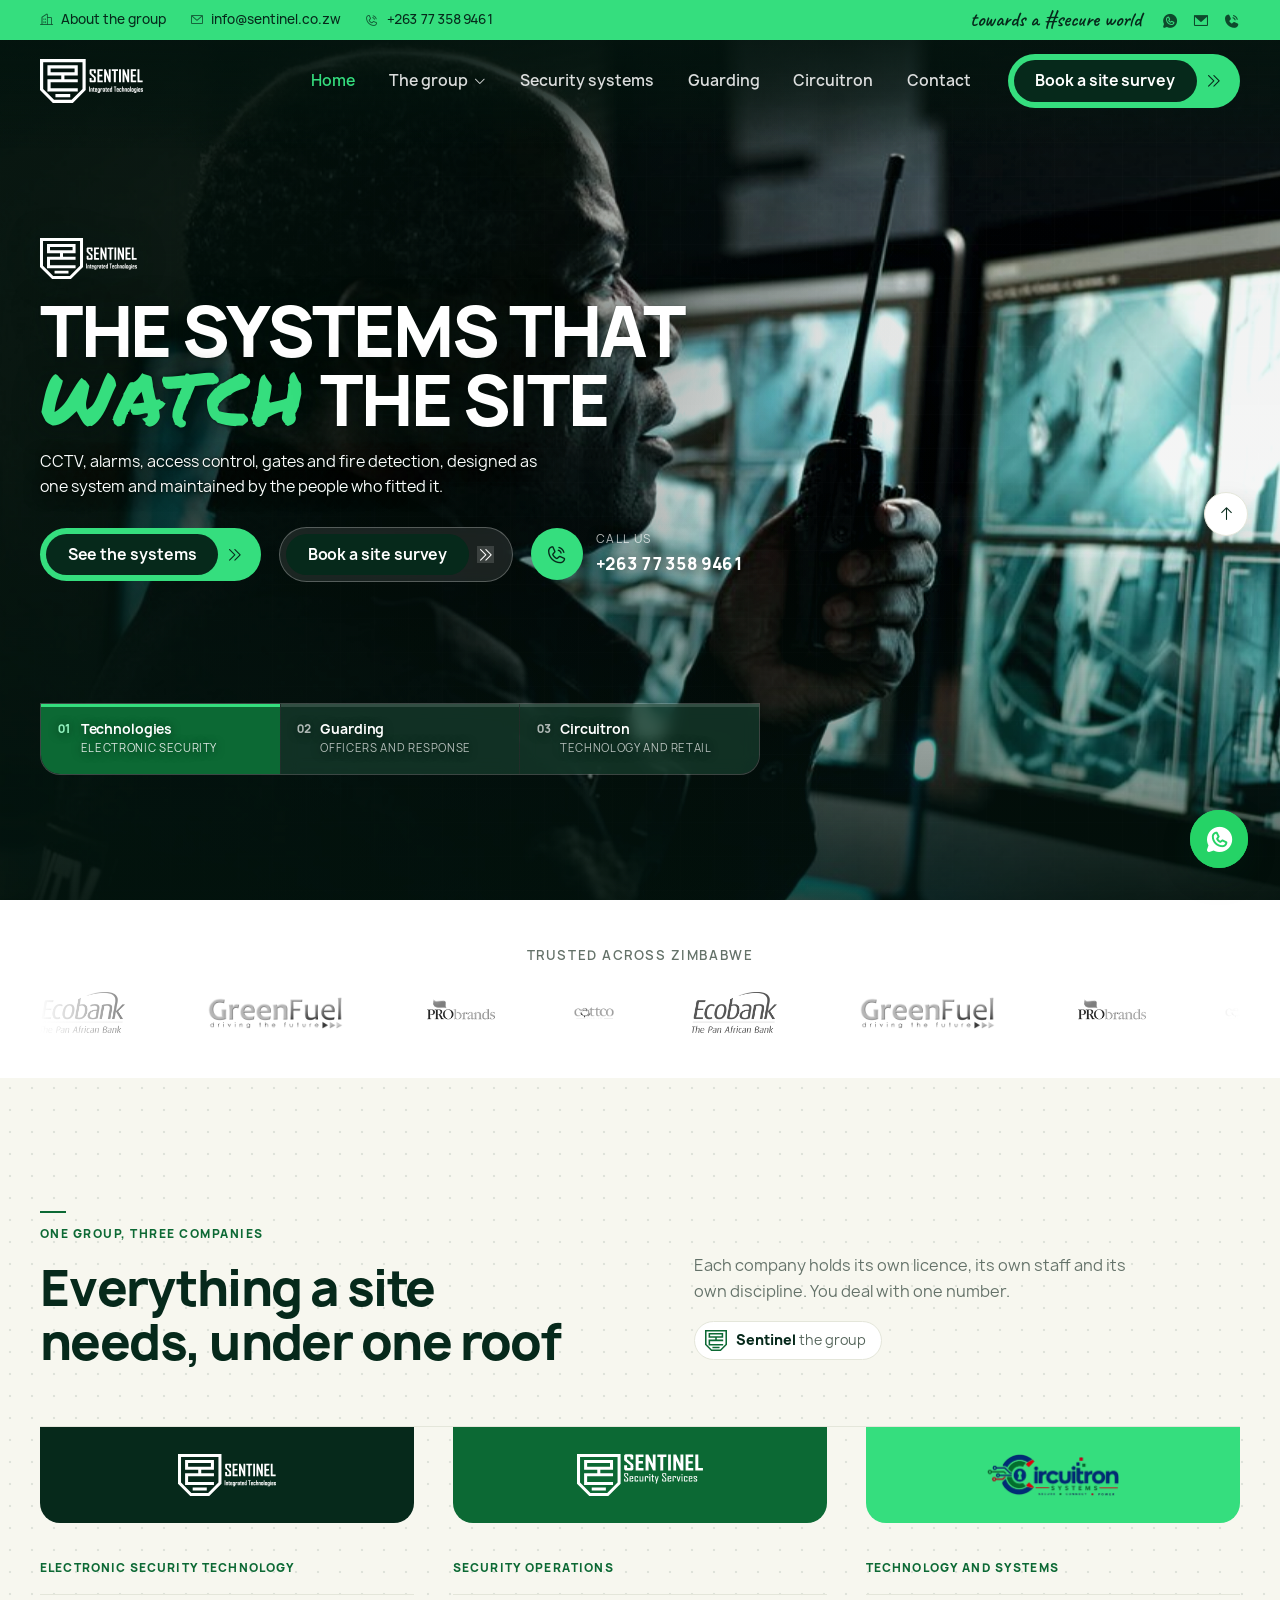
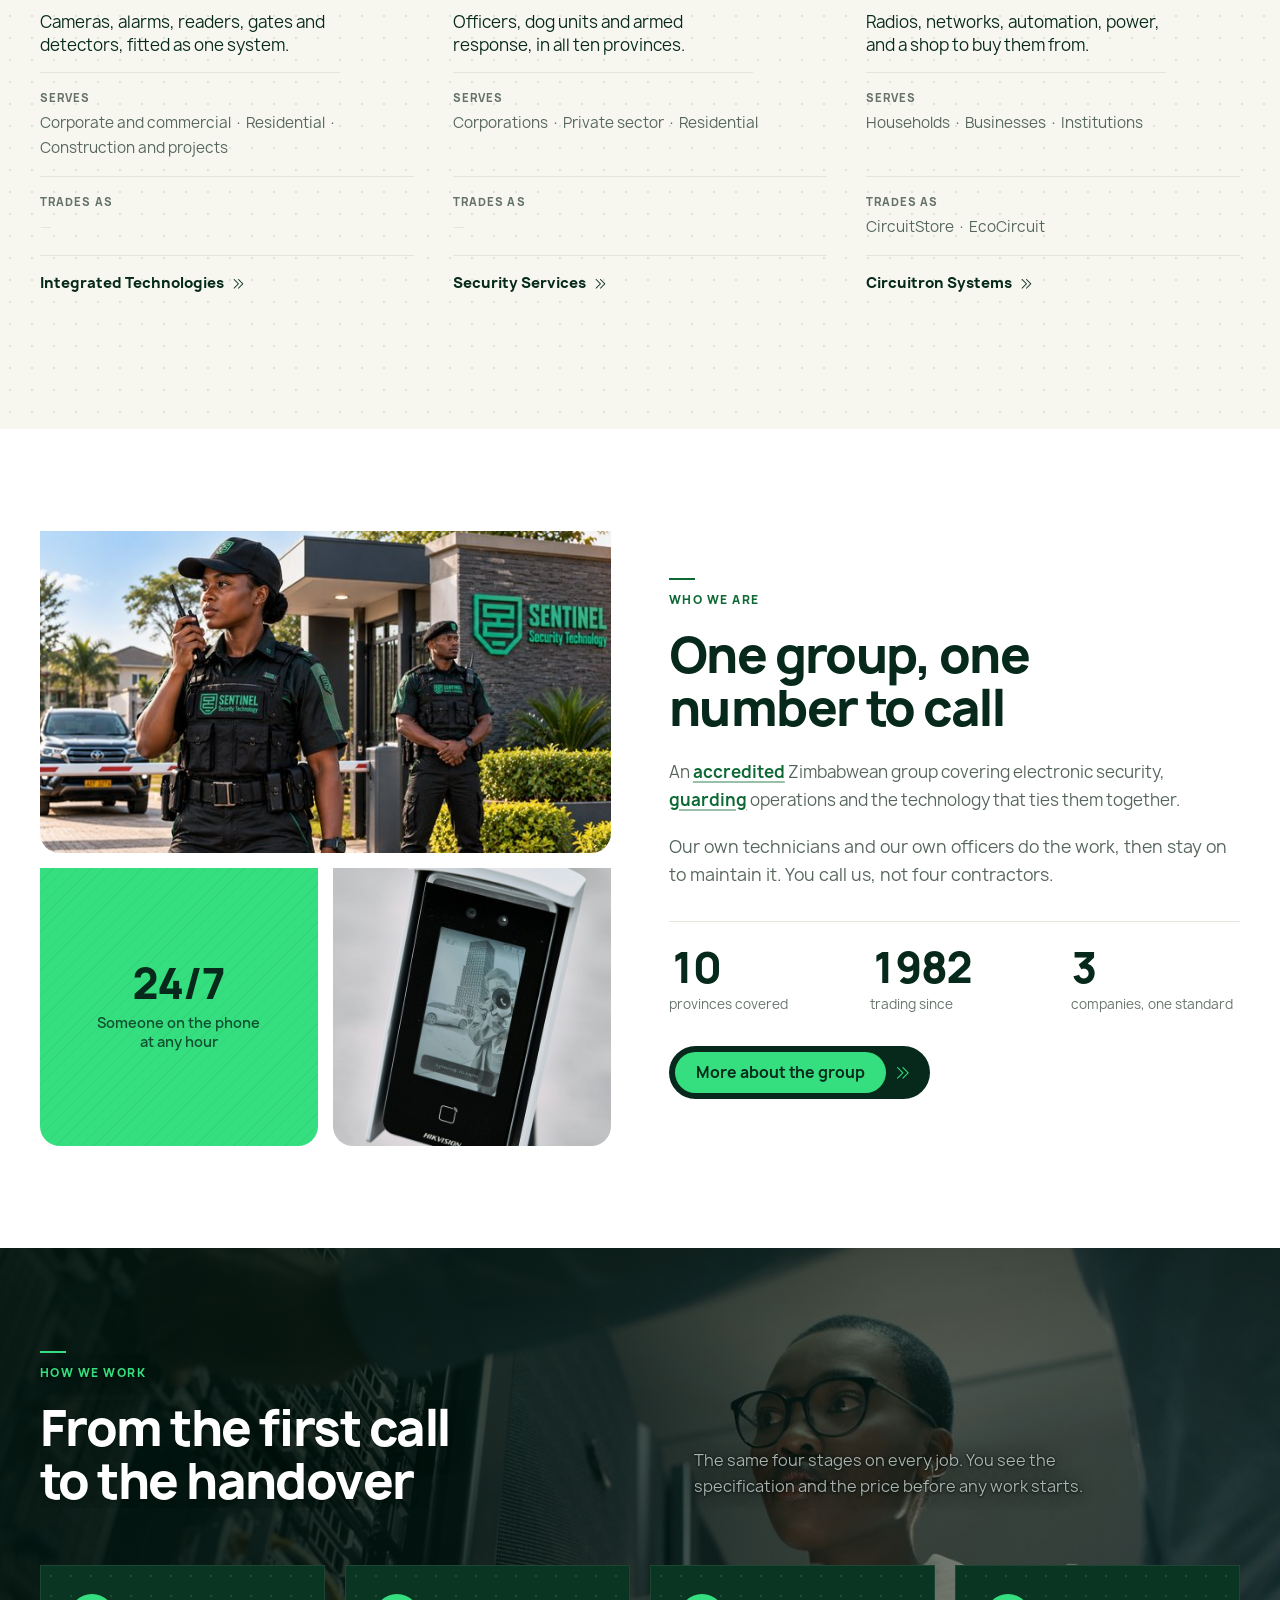
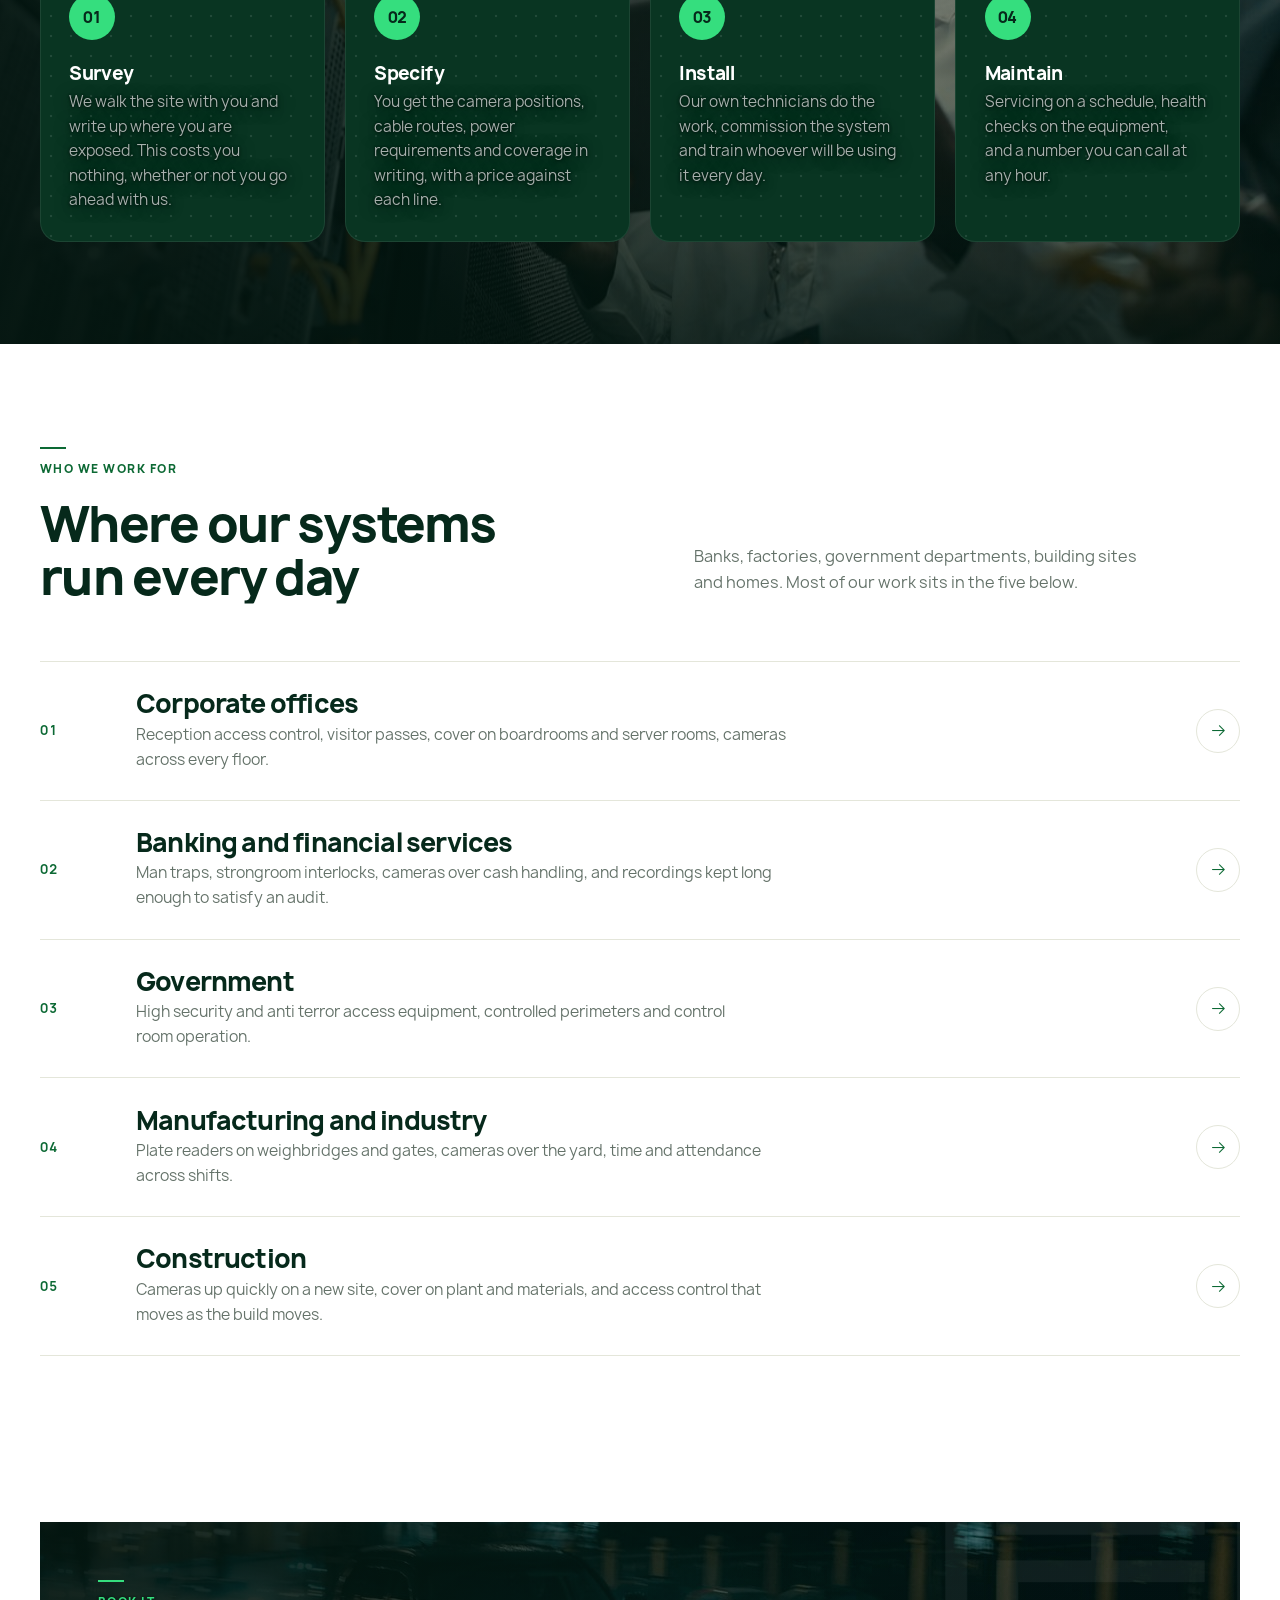
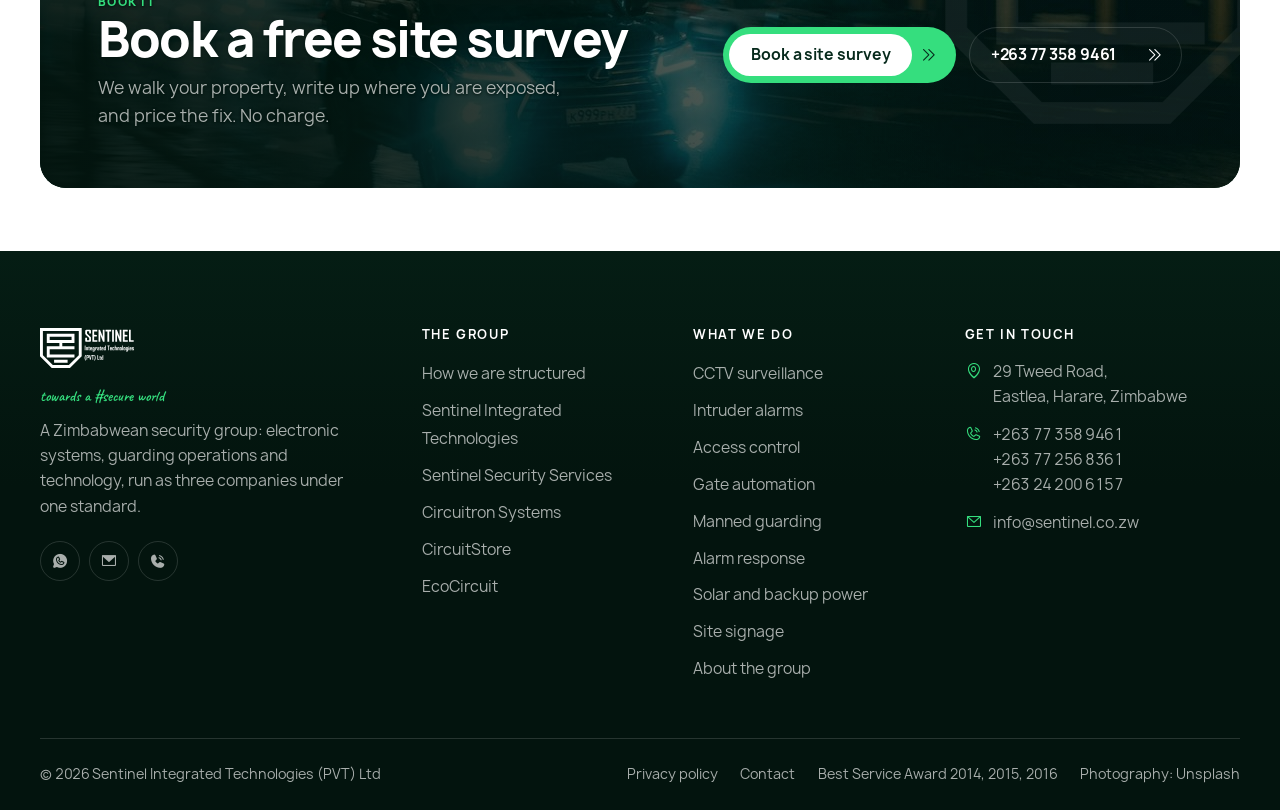
==== index.html @ 834d4ac9 "Links take the brand colour; line items take their own icon; the ghost arcs go 1. Cross links in run" ====
<!DOCTYPE html>
<html lang="en-ZW">
<head>
<meta charset="UTF-8">
<meta name="viewport" content="width=device-width, initial-scale=1, viewport-fit=cover">
<title>Sentinel Integrated Technologies | Electronic Security in Zimbabwe</title>
<meta name="description" content="CCTV, intruder alarms, access control, fire detection and physical access control across Zimbabwe. Based in Harare, support at any hour, award winning in 2014, 2015 and 2016.">
<meta name="theme-color" content="#06291B">
<link rel="canonical" href="https://www.sentinel.co.zw/index.html">

<meta property="og:type" content="website">
<meta property="og:title" content="Sentinel Integrated Technologies | Electronic Security in Zimbabwe">
<meta property="og:description" content="CCTV, intruder alarms, access control, fire detection and physical access control across Zimbabwe. Based in Harare, support at any hour, award winning in 2014, 2015 and 2016.">
<meta property="og:image" content="assets/img/brand/flier-1.jpg">
<meta property="og:locale" content="en_ZW">

<link rel="icon" type="image/svg+xml" href="assets/img/brand/mark.svg">
<link rel="icon" type="image/png" sizes="32x32" href="assets/img/brand/favicon-32.png">
<link rel="apple-touch-icon" href="assets/img/brand/favicon-180.png">

<link rel="preload" href="assets/fonts/manrope-400.woff2" as="font" type="font/woff2" crossorigin>
<link rel="preload" href="assets/fonts/manrope-800.woff2" as="font" type="font/woff2" crossorigin>
<link rel="preload" href="assets/fonts/marker.woff2" as="font" type="font/woff2" crossorigin>
<link rel="stylesheet" href="assets/icons/phosphor.css">
<link rel="stylesheet" href="assets/css/style.css">
<script>document.documentElement.classList.add('js');</script>
</head>
<body>
<a class="skip-link" href="#main">Skip to content</a>
<svg xmlns="http://www.w3.org/2000/svg" style="display:none"><symbol id="si-cam-dome" viewBox="0 0 24 24" fill="none" stroke="currentColor" stroke-width="1.5" stroke-linecap="round" stroke-linejoin="round"><title>Dome camera</title><path d="M2.8 5.4h18.4"/><path d="M12 5.4V3.2"/><rect x="4.8" y="7.6" width="14.4" height="2.6" rx="1.1"/><path d="M6.2 10.2a5.8 5.8 0 0 0 11.6 0"/><circle cx="12" cy="13.4" r="1.8"/></symbol><symbol id="si-cam-bullet" viewBox="0 0 24 24" fill="none" stroke="currentColor" stroke-width="1.5" stroke-linecap="round" stroke-linejoin="round"><title>Bullet camera</title><path d="M3.5 3.5v17"/><path d="M3.5 11.6h2.4"/><rect x="5.9" y="8.6" width="9.8" height="6" rx="3"/><path d="M15.7 9.8 19.3 8v7.2l-3.6-1.8"/><path d="M8.4 7.4h5"/><circle cx="17.4" cy="11.6" r="0.85" fill="currentColor" stroke="none"/></symbol><symbol id="si-nvr" viewBox="0 0 24 24" fill="none" stroke="currentColor" stroke-width="1.5" stroke-linecap="round" stroke-linejoin="round"><title>Recorder</title><rect x="2.5" y="5" width="19" height="5" rx="1.5"/><rect x="2.5" y="13" width="19" height="5" rx="1.5"/><circle cx="5.6" cy="7.5" r="0.85" fill="currentColor" stroke="none"/><circle cx="5.6" cy="15.5" r="0.85" fill="currentColor" stroke="none"/><path d="M9 7.5h9"/><path d="M9 15.5h9"/></symbol><symbol id="si-video-wall" viewBox="0 0 24 24" fill="none" stroke="currentColor" stroke-width="1.5" stroke-linecap="round" stroke-linejoin="round"><title>Monitoring wall</title><rect x="2.5" y="3.5" width="8.5" height="6.5" rx="1.2"/><rect x="13" y="3.5" width="8.5" height="6.5" rx="1.2"/><rect x="2.5" y="12" width="8.5" height="6.5" rx="1.2"/><rect x="13" y="12" width="8.5" height="6.5" rx="1.2"/><path d="M8.5 21.5h7"/><path d="M12 18.5v3"/></symbol><symbol id="si-control-room" viewBox="0 0 24 24" fill="none" stroke="currentColor" stroke-width="1.5" stroke-linecap="round" stroke-linejoin="round"><title>Control room</title><rect x="2.6" y="2.5" width="18.8" height="9.6" rx="1.5"/><path d="M5.8 5.4h5.6"/><path d="M5.8 7.4h8.8"/><path d="M5.8 9.4h5.6"/><circle cx="12" cy="15.4" r="2.4"/><path d="M6.2 21.5a5.8 5.8 0 0 1 11.6 0"/></symbol><symbol id="si-alarm-panel" viewBox="0 0 24 24" fill="none" stroke="currentColor" stroke-width="1.5" stroke-linecap="round" stroke-linejoin="round"><title>Alarm panel</title><rect x="5" y="2.5" width="14" height="19" rx="2"/><rect x="7.5" y="5" width="9" height="3.5" rx="0.8"/><circle cx="8.6" cy="11.8" r="1" fill="currentColor" stroke="none"/><circle cx="12" cy="11.8" r="1" fill="currentColor" stroke="none"/><circle cx="15.4" cy="11.8" r="1" fill="currentColor" stroke="none"/><circle cx="8.6" cy="15.2" r="1" fill="currentColor" stroke="none"/><circle cx="12" cy="15.2" r="1" fill="currentColor" stroke="none"/><circle cx="15.4" cy="15.2" r="1" fill="currentColor" stroke="none"/><circle cx="8.6" cy="18.6" r="1" fill="currentColor" stroke="none"/><circle cx="12" cy="18.6" r="1" fill="currentColor" stroke="none"/><circle cx="15.4" cy="18.6" r="1" fill="currentColor" stroke="none"/></symbol><symbol id="si-motion-sensor" viewBox="0 0 24 24" fill="none" stroke="currentColor" stroke-width="1.5" stroke-linecap="round" stroke-linejoin="round"><title>Motion sensor</title><path d="M5.6 3.8h12.8l-1.5 6.1H7.1z"/><path d="M6.3 6.9h11.4"/><path d="M9.4 12.2a3.4 3.4 0 0 0 5.2 0"/><path d="M7.3 13.9a5.9 5.9 0 0 0 9.4 0"/><path d="M5.2 15.6a8.4 8.4 0 0 0 13.6 0"/></symbol><symbol id="si-door-contact" viewBox="0 0 24 24" fill="none" stroke="currentColor" stroke-width="1.5" stroke-linecap="round" stroke-linejoin="round"><title>Door contact</title><path d="M3.5 3.5h7v17h-7z"/><path d="M13.5 3.5h7v17h-7z"/><rect x="8.2" y="9" width="2.3" height="6" rx="0.7"/><rect x="13.5" y="9" width="2.3" height="6" rx="0.7"/><path d="M11.3 10.5v3"/></symbol><symbol id="si-panic-button" viewBox="0 0 24 24" fill="none" stroke="currentColor" stroke-width="1.5" stroke-linecap="round" stroke-linejoin="round"><title>Panic button</title><circle cx="12" cy="12" r="9"/><circle cx="12" cy="12" r="4.2"/><path d="M12 2.2v2.4"/><path d="M12 19.4v2.4"/><path d="M2.2 12h2.4"/><path d="M19.4 12h2.4"/><circle cx="12" cy="12" r="1.5" fill="currentColor" stroke="none"/></symbol><symbol id="si-siren" viewBox="0 0 24 24" fill="none" stroke="currentColor" stroke-width="1.5" stroke-linecap="round" stroke-linejoin="round"><title>Siren</title><path d="M7 12.5a5 5 0 0 1 10 0v4H7z"/><path d="M5.5 19.5h13"/><path d="M7 16.5v3"/><path d="M17 16.5v3"/><path d="M12 3.2v3"/><path d="M5.6 5.6 7.7 7.7"/><path d="M18.4 5.6 16.3 7.7"/><path d="M2.8 12h2.2"/><path d="M19 12h2.2"/></symbol><symbol id="si-fire-detect" viewBox="0 0 24 24" fill="none" stroke="currentColor" stroke-width="1.5" stroke-linecap="round" stroke-linejoin="round"><title>Fire detection</title><circle cx="12" cy="12" r="9"/><circle cx="12" cy="12" r="6.1"/><path d="M12 8.1c1.7 1.6 2.6 2.9 2.6 4.2a2.6 2.6 0 0 1-5.2 0c0-.8.3-1.6 1-2.1.1.6.4 1.1.9 1.3-.3-1.1-.1-2.3.7-3.4z"/></symbol><symbol id="si-access-reader" viewBox="0 0 24 24" fill="none" stroke="currentColor" stroke-width="1.5" stroke-linecap="round" stroke-linejoin="round"><title>Access control</title><path d="M4 2.5h11v19H4z"/><circle cx="12.4" cy="12" r="0.9" fill="currentColor" stroke="none"/><rect x="17" y="7.5" width="4.5" height="9" rx="1.2"/><path d="M18.2 10h2.1"/><path d="M18.2 12.2h2.1"/><circle cx="19.25" cy="14.5" r="0.85" fill="currentColor" stroke="none"/></symbol><symbol id="si-biometric" viewBox="0 0 24 24" fill="none" stroke="currentColor" stroke-width="1.5" stroke-linecap="round" stroke-linejoin="round"><title>Biometric access</title><path d="M12 2.8c-3.4 0-6.2 2.6-6.2 5.8"/><path d="M18.2 8.6c0-3.2-2.8-5.8-6.2-5.8"/><path d="M5.8 13.6V8.6"/><path d="M18.2 8.6v3.1"/><path d="M8.9 8.6a3.1 3.1 0 0 1 6.2 0v6.2"/><path d="M8.9 8.6v8.4"/><path d="M12 8.6v9.9"/><path d="M15.1 17.8a9 9 0 0 1-.6 3"/><path d="M5.9 16.8a9 9 0 0 0 1-3.2"/><path d="M18.1 14.6a12 12 0 0 1-.9 5.4"/></symbol><symbol id="si-turnstile" viewBox="0 0 24 24" fill="none" stroke="currentColor" stroke-width="1.5" stroke-linecap="round" stroke-linejoin="round"><title>Speed gate</title><path d="M2.5 20.5h19"/><rect x="3" y="8.8" width="4.8" height="11.7" rx="1.3"/><rect x="16.2" y="8.8" width="4.8" height="11.7" rx="1.3"/><path d="M7.8 12h3.1"/><path d="M13.1 12h3.1"/><path d="M12 3.4v5.4"/><path d="M9.6 5.8 12 3.4l2.4 2.4"/><circle cx="5.4" cy="15.6" r="0.9" fill="currentColor" stroke="none"/><circle cx="18.6" cy="15.6" r="0.9" fill="currentColor" stroke="none"/></symbol><symbol id="si-intercom" viewBox="0 0 24 24" fill="none" stroke="currentColor" stroke-width="1.5" stroke-linecap="round" stroke-linejoin="round"><title>Video intercom</title><rect x="5.5" y="2.5" width="13" height="19" rx="2"/><rect x="8" y="5" width="8" height="5.5" rx="1"/><circle cx="12" cy="7.75" r="1.15" fill="currentColor" stroke="none"/><path d="M9 13.5h6"/><circle cx="12" cy="17.8" r="2"/><circle cx="12" cy="17.8" r="0.8" fill="currentColor" stroke="none"/></symbol><symbol id="si-gate-motor" viewBox="0 0 24 24" fill="none" stroke="currentColor" stroke-width="1.5" stroke-linecap="round" stroke-linejoin="round"><title>Gate automation</title><path d="M2.5 20.5h19"/><path d="M3.5 7.5h13v10h-13z"/><path d="M3.5 11h13"/><path d="M3.5 14h13"/><path d="M7 7.5v10"/><path d="M11 7.5v10"/><rect x="18" y="12.5" width="3.5" height="5" rx="1"/><path d="M19.75 12.5v-2"/><circle cx="19.75" cy="15" r="0.85" fill="currentColor" stroke="none"/></symbol><symbol id="si-boom-gate" viewBox="0 0 24 24" fill="none" stroke="currentColor" stroke-width="1.5" stroke-linecap="round" stroke-linejoin="round"><title>Boom barrier</title><path d="M2.5 20.5h19"/><rect x="3" y="11" width="4" height="9.5" rx="1.2"/><path d="M7.5 9 21 5.2"/><path d="M9.9 8.3l.6 2.1"/><path d="M13.5 7.3l.6 2.1"/><path d="M17.1 6.3l.6 2.1"/><circle cx="5" cy="14.5" r="0.9" fill="currentColor" stroke="none"/></symbol><symbol id="si-electric-fence" viewBox="0 0 24 24" fill="none" stroke="currentColor" stroke-width="1.5" stroke-linecap="round" stroke-linejoin="round"><title>Electric fencing</title><path d="M4 3.5v17"/><path d="M20 3.5v17"/><path d="M4 6.2h16"/><path d="M4 11h3.8"/><path d="M16.2 11H20"/><path d="M4 15.8h16"/><path d="M4 20h16"/><path d="M13.6 6.6 9.6 12.4h3.4l-2.6 5.8"/></symbol><symbol id="si-perimeter" viewBox="0 0 24 24" fill="none" stroke="currentColor" stroke-width="1.5" stroke-linecap="round" stroke-linejoin="round"><title>Perimeter protection</title><path d="M12 2.5 3.5 6v6c0 4.4 3.6 7.8 8.5 9.5 4.9-1.7 8.5-5.1 8.5-9.5V6z"/><path d="M12 6.3 7 8.4v3.4c0 2.5 2.1 4.6 5 5.7 2.9-1.1 5-3.2 5-5.7V8.4z"/><circle cx="12" cy="11.6" r="1.5" fill="currentColor" stroke="none"/></symbol><symbol id="si-guard" viewBox="0 0 24 24" fill="none" stroke="currentColor" stroke-width="1.5" stroke-linecap="round" stroke-linejoin="round"><title>Manned guarding</title><path d="M7 6.5h10"/><path d="M8.5 6.5a3.5 3.5 0 0 1 7 0"/><path d="M8.8 8.2a3.4 3.4 0 0 0 6.4 0"/><path d="M12 11.6v2"/><path d="M4.5 21.5v-2.8A5.2 5.2 0 0 1 9.7 13.5h4.6a5.2 5.2 0 0 1 5.2 5.2v2.8"/><path d="M12 13.9v7.6"/><circle cx="16.8" cy="17.5" r="0.9" fill="currentColor" stroke="none"/></symbol><symbol id="si-k9" viewBox="0 0 24 24" fill="none" stroke="currentColor" stroke-width="1.5" stroke-linecap="round" stroke-linejoin="round"><title>K9 unit</title><path d="M7.6 6.6 5.2 3.2 4.1 7.6"/><path d="M16.4 6.6 18.8 3.2l1.1 4.4"/><path d="M5.8 11a6.2 6.2 0 0 1 12.4 0v1.6a6.2 6.2 0 0 1-12.4 0z"/><circle cx="9.5" cy="10.2" r="1" fill="currentColor" stroke="none"/><circle cx="14.5" cy="10.2" r="1" fill="currentColor" stroke="none"/><path d="M10.7 14.2h2.6L12 15.9z"/><path d="M12 15.9v1.5"/></symbol><symbol id="si-patrol" viewBox="0 0 24 24" fill="none" stroke="currentColor" stroke-width="1.5" stroke-linecap="round" stroke-linejoin="round"><title>Response patrol</title><path d="M2.5 16.5v-3l2-4.5h15l2 4.5v3"/><path d="M2.5 16.5h19"/><path d="M6 9V6.5h12V9"/><path d="M9 6.5V4.5h6v2"/><circle cx="7" cy="17.5" r="2.2"/><circle cx="17" cy="17.5" r="2.2"/><circle cx="5" cy="13.2" r="0.85" fill="currentColor" stroke="none"/><circle cx="19" cy="13.2" r="0.85" fill="currentColor" stroke="none"/></symbol><symbol id="si-radio" viewBox="0 0 24 24" fill="none" stroke="currentColor" stroke-width="1.5" stroke-linecap="round" stroke-linejoin="round"><title>Two way radio</title><rect x="7" y="6.5" width="10" height="15" rx="2"/><path d="M14.5 6.5V3.2"/><rect x="9.3" y="9" width="5.4" height="3.2" rx="0.8"/><circle cx="10" cy="15" r="0.9" fill="currentColor" stroke="none"/><circle cx="12" cy="15" r="0.9" fill="currentColor" stroke="none"/><circle cx="14" cy="15" r="0.9" fill="currentColor" stroke="none"/><circle cx="10" cy="17.6" r="0.9" fill="currentColor" stroke="none"/><circle cx="12" cy="17.6" r="0.9" fill="currentColor" stroke="none"/><circle cx="14" cy="17.6" r="0.9" fill="currentColor" stroke="none"/><path d="M17.6 2.4a5.5 5.5 0 0 1 3.9 3.9"/><path d="M17.2 5.3a2.7 2.7 0 0 1 1.5 1.5"/></symbol><symbol id="si-investigate" viewBox="0 0 24 24" fill="none" stroke="currentColor" stroke-width="1.5" stroke-linecap="round" stroke-linejoin="round"><title>Investigations</title><path d="M5 2.5h9l4.5 4.5v6"/><path d="M5 2.5v19h5"/><path d="M13.5 2.5V7h5"/><path d="M7.8 7.5h3.4"/><path d="M7.8 11h5.2"/><circle cx="15.4" cy="15.4" r="4"/><path d="M18.4 18.4 21.5 21.5"/></symbol><symbol id="si-network-rack" viewBox="0 0 24 24" fill="none" stroke="currentColor" stroke-width="1.5" stroke-linecap="round" stroke-linejoin="round"><title>Network rack</title><rect x="4" y="2.5" width="16" height="19" rx="1.8"/><rect x="6.5" y="5" width="11" height="3.4" rx="0.8"/><rect x="6.5" y="10.3" width="11" height="3.4" rx="0.8"/><rect x="6.5" y="15.6" width="11" height="3.4" rx="0.8"/><circle cx="8.6" cy="6.7" r="0.75" fill="currentColor" stroke="none"/><circle cx="8.6" cy="12" r="0.75" fill="currentColor" stroke="none"/><circle cx="8.6" cy="17.3" r="0.75" fill="currentColor" stroke="none"/><path d="M11 6.7h4.4"/><path d="M11 12h4.4"/><path d="M11 17.3h4.4"/></symbol><symbol id="si-cabling" viewBox="0 0 24 24" fill="none" stroke="currentColor" stroke-width="1.5" stroke-linecap="round" stroke-linejoin="round"><title>Structured cabling</title><rect x="4.6" y="2.8" width="14.8" height="5.2" rx="1.4"/><path d="M7.2 5.6v1.2"/><path d="M9.6 5.6v1.2"/><path d="M12 5.6v1.2"/><path d="M14.4 5.6v1.2"/><path d="M16.8 5.6v1.2"/><path d="M12 8v3.4"/><path d="M12 11.4H5.4a1.6 1.6 0 0 0-1.6 1.6v1.9"/><path d="M12 11.4h6.6a1.6 1.6 0 0 1 1.6 1.6v1.9"/><path d="M12 11.4v3.5"/><circle cx="3.8" cy="16.6" r="1.6" fill="currentColor" stroke="none"/><circle cx="12" cy="16.6" r="1.6" fill="currentColor" stroke="none"/><circle cx="20.2" cy="16.6" r="1.6" fill="currentColor" stroke="none"/><path d="M1.8 21.2h4"/><path d="M10 21.2h4"/><path d="M18.2 21.2h4"/></symbol><symbol id="si-dish" viewBox="0 0 24 24" fill="none" stroke="currentColor" stroke-width="1.5" stroke-linecap="round" stroke-linejoin="round"><title>Satellite link</title><ellipse cx="10.4" cy="8.8" rx="7.6" ry="5.6" transform="rotate(-28 10.4 8.8)"/><path d="M10.4 8.8 16.4 4.2"/><circle cx="17.5" cy="3.4" r="1.5"/><path d="M11.9 13.8 13 20.5"/><path d="M9.4 20.5h7"/></symbol><symbol id="si-smart-home" viewBox="0 0 24 24" fill="none" stroke="currentColor" stroke-width="1.5" stroke-linecap="round" stroke-linejoin="round"><title>Smart technology</title><path d="M3.5 10.5 12 3.5l8.5 7"/><path d="M5.6 12.4v8.1h12.8v-8.1"/><path d="M9.6 16.5a3.4 3.4 0 0 1 4.8 0"/><path d="M7.3 14.1a6.7 6.7 0 0 1 9.4 0"/><circle cx="12" cy="18.8" r="1" fill="currentColor" stroke="none"/></symbol><symbol id="si-smart-switch" viewBox="0 0 24 24" fill="none" stroke="currentColor" stroke-width="1.5" stroke-linecap="round" stroke-linejoin="round"><title>Smart switch</title><rect x="3.5" y="5" width="17" height="14" rx="2"/><rect x="7" y="8" width="10" height="8" rx="1.4"/><path d="M7 12h10"/><circle cx="12" cy="10" r="0.9" fill="currentColor" stroke="none"/></symbol><symbol id="si-inverter" viewBox="0 0 24 24" fill="none" stroke="currentColor" stroke-width="1.5" stroke-linecap="round" stroke-linejoin="round"><title>Backup power</title><rect x="2.5" y="5.5" width="19" height="13" rx="2"/><path d="M12 5.5v13"/><path d="M8.6 9.2 6 12.6h3l-1.4 2.9"/><path d="M15 11h4.2"/><path d="M15 14.2h4.2"/><path d="M6 20.5h3"/><path d="M15 20.5h3"/></symbol><symbol id="si-solar" viewBox="0 0 24 24" fill="none" stroke="currentColor" stroke-width="1.5" stroke-linecap="round" stroke-linejoin="round"><title>Solar</title><path d="M2.8 14.2 5.6 4.2h12.8l2.8 10z"/><path d="M4.2 9.2h15.6"/><path d="M9.4 4.2 8 14.2"/><path d="M14.6 4.2l1.4 10"/><path d="M12 14.2v6.3"/><path d="M8.8 20.5h6.4"/></symbol><symbol id="si-e-waste" viewBox="0 0 24 24" fill="none" stroke="currentColor" stroke-width="1.5" stroke-linecap="round" stroke-linejoin="round"><title>Electronic waste</title><rect x="9.3" y="9.3" width="5.4" height="5.4" rx="1"/><path d="M9.3 11H7.7"/><path d="M9.3 13H7.7"/><path d="M14.7 11h1.6"/><path d="M14.7 13h1.6"/><path d="M4.6 15a8.2 8.2 0 0 1 2.3-10"/><path d="M6.9 5 6.4 8.1"/><path d="M6.9 5 9.9 5.8"/><path d="M19.4 9a8.2 8.2 0 0 1-2.3 10"/><path d="M17.1 19l.5-3.1"/><path d="M17.1 19 14.1 18.2"/></symbol><symbol id="si-storefront" viewBox="0 0 24 24" fill="none" stroke="currentColor" stroke-width="1.5" stroke-linecap="round" stroke-linejoin="round"><title>Retail</title><path d="M3.5 9.5V20a1.5 1.5 0 0 0 1.5 1.5h14a1.5 1.5 0 0 0 1.5-1.5V9.5"/><path d="M2.5 9.5 4.3 3.5h15.4l1.8 6"/><path d="M8.8 3.5 8.2 9.5"/><path d="M15.2 3.5l.6 6"/><path d="M2.5 9.5a3 3 0 0 0 5.7 0 3 3 0 0 0 5.6 0 3 3 0 0 0 5.7 0"/><path d="M8.5 21.5v-6h7v6"/></symbol><symbol id="si-cart" viewBox="0 0 24 24" fill="none" stroke="currentColor" stroke-width="1.5" stroke-linecap="round" stroke-linejoin="round"><title>Online store</title><path d="M2.5 3.5h2.8l2.6 11.4h10l2.1-8.2H6.3"/><circle cx="9.4" cy="19.2" r="1.8"/><circle cx="17.2" cy="19.2" r="1.8"/><path d="M13 8.5v3.6"/><path d="M11.2 10.3h3.6"/></symbol><symbol id="si-group-tree" viewBox="0 0 24 24" fill="none" stroke="currentColor" stroke-width="1.5" stroke-linecap="round" stroke-linejoin="round"><title>Group structure</title><rect x="8.5" y="2.5" width="7" height="5" rx="1.4"/><rect x="2" y="16.5" width="6" height="5" rx="1.4"/><rect x="9" y="16.5" width="6" height="5" rx="1.4"/><rect x="16" y="16.5" width="6" height="5" rx="1.4"/><path d="M12 7.5v4.6"/><path d="M5 16.5v-2.2a2 2 0 0 1 2-2h10a2 2 0 0 1 2 2v2.2"/><path d="M12 12.1v4.4"/></symbol></svg>


<!-- ===== Utility bar ===== -->
<div class="topbar">
  <div class="container topbar__inner">
    <ul class="topbar__list">
      <li><i class="ph ph-buildings i-xs" aria-hidden="true"></i> <a href="about.html">About the group</a></li>
      <li><i class="ph ph-envelope-simple i-xs" aria-hidden="true"></i> <a href="mailto:info@sentinel.co.zw">info@sentinel.co.zw</a></li>
      <li><i class="ph ph-phone-call i-xs" aria-hidden="true"></i> <a href="tel:+263773589461" class="num">+263 77 358 9461</a></li>
    </ul>
    <div class="topbar__social">
      <span class="script">towards a #secure world</span>
      <a href="https://wa.me/263773589461" aria-label="Message Sentinel on WhatsApp" rel="noopener"><i class="ph-fill ph-whatsapp-logo i-sm" aria-hidden="true"></i></a>
      <a href="mailto:info@sentinel.co.zw" aria-label="Email Sentinel"><i class="ph-fill ph-envelope-simple i-sm" aria-hidden="true"></i></a>
      <a href="tel:+263773589461" aria-label="Call Sentinel"><i class="ph-fill ph-phone-call i-sm" aria-hidden="true"></i></a>
    </div>
  </div>
</div>

<!-- ===== Header ===== -->
<header class="header">
  <div class="container header__inner">
    <a class="brand" href="index.html" aria-label="Sentinel Integrated Technologies, home">
      <img class="brand__light" src="assets/img/brand/sentinel-logo-compact-white.svg" alt="Sentinel Integrated Technologies" width="328" height="140">
      <img class="brand__dark" src="assets/img/brand/sentinel-logo-compact.svg" alt="" width="328" height="140" aria-hidden="true">
    </a>

    <nav class="nav" aria-label="Primary">
      <ul class="nav__list">
        <li><a class="nav__link" href="index.html" aria-current="page">Home</a></li>
        <li class="nav__has-mega"><a class="nav__link" href="group.html" aria-expanded="false" aria-controls="mega" data-mega>The group <i class="ph ph-caret-down i-xs" aria-hidden="true"></i></a></li>
        <li><a class="nav__link" href="services.html">Security systems</a></li>
        <li><a class="nav__link" href="security-services.html">Guarding</a></li>
        <li><a class="nav__link" href="circuitron.html">Circuitron</a></li>
        <li><a class="nav__link" href="contact.html">Contact</a></li>
      </ul>
      <div class="mega" id="mega" hidden>
        <div class="container mega__inner">
          <a class="mega__parent" href="group.html">
            <span class="mega__mark"><svg class="si i-lg" aria-hidden="true" focusable="false"><use href="#si-group-tree"/></svg></span>
            <span>
              <strong>Sentinel, the group</strong>
              <small>One holding company, three operating businesses, one standard of work.</small>
            </span>
            <span class="mega__go">See the structure <i class="ph ph-caret-double-right i-xs" aria-hidden="true"></i></span>
          </a>
          <div class="mega__grid">
        <a class="mega__card" href="services.html">
          <span class="mega__logo"><img class="clogo" src="assets/img/brand/sentinel-logo-compact.svg" alt="Sentinel Integrated Technologies" width="79" height="34" style="height:34px;width:79px" loading="lazy"></span>
          <small>Electronic security technology</small>
          <span class="mega__chips"><i>CCTV</i><i>Alarms</i><i>Access control</i><i>Fire</i></span>
          
        </a>
        <a class="mega__card" href="security-services.html">
          <span class="mega__logo"><img class="clogo" src="assets/img/brand/sentinel-security-services.svg" alt="Sentinel Security Services" width="102" height="34" style="height:34px;width:102px" loading="lazy"></span>
          <small>Security operations</small>
          <span class="mega__chips"><i>Guarding</i><i>Dog units</i><i>Response</i><i>Investigations</i></span>
          
        </a>
        <a class="mega__card" href="circuitron.html">
          <span class="mega__logo"><img class="clogo" src="assets/img/brand/circuitron-logo.png" alt="Circuitron Systems" style="height:34px;width:107px" loading="lazy" width="531" height="169"></span>
          <small>Technology and systems</small>
          <span class="mega__chips"><i>Communications</i><i>Automation</i><i>Electronics</i><i>Retail</i></span>
          <span class="mega__units"><a href="circuitron.html#circuitstore">CircuitStore</a> <a href="circuitron.html#ecocircuit">EcoCircuit</a></span>
        </a>
          </div>
        </div>
      </div>
    </nav>

    <div class="header__cta"><a class="pbtn" href="contact.html"><span class="pbtn__label">Book a site survey</span><span class="pbtn__chev"><i class="ph ph-caret-double-right i-sm" aria-hidden="true"></i></span></a></div>

    <button class="nav-toggle" type="button" aria-expanded="false" aria-controls="drawer" aria-label="Open menu">
      <span></span><span></span><span></span>
    </button>
  </div>
</header>

<div class="drawer" id="drawer">
  <div class="drawer__top">
    <a class="drawer__brand" href="index.html" aria-label="Sentinel Integrated Technologies home">
      <img src="assets/img/brand/sentinel-logo-white.svg" alt="" width="150" height="40">
    </a>
    <button class="drawer__close" type="button" data-drawer-close aria-label="Close menu">
      <svg viewBox="0 0 24 24" aria-hidden="true" focusable="false">
        <path d="M6 6 18 18M18 6 6 18"/>
      </svg>
    </button>
  </div>
  <nav class="drawer__list" aria-label="Mobile">
    <a href="index.html">Home <span class="num">01</span></a>
    <a href="group.html">The group <span class="num">02</span></a>
    <a href="services.html">Security systems <span class="num">03</span></a>
    <a href="security-services.html">Guarding <span class="num">04</span></a>
    <a href="circuitron.html">Circuitron <span class="num">05</span></a>
    <a href="contact.html">Contact <span class="num">06</span></a>
    <a href="about.html">About <span class="num">07</span></a>
  </nav>
  <div class="drawer__foot">
    <a href="tel:+263773589461" class="num">+263 77 358 9461</a>
    <a href="mailto:info@sentinel.co.zw">info@sentinel.co.zw</a>
    <p>29 Tweed Road, Eastlea, Harare</p>
    <a class="pbtn pbtn--block" href="contact.html"><span class="pbtn__label">Book a site survey</span><span class="pbtn__chev"><i class="ph ph-caret-double-right i-sm" aria-hidden="true"></i></span></a>
  </div>
</div>

<main id="main">

  <!-- ===== Hero ===== -->
  <section class="hero" data-hero>
    <div class="hero__media" aria-hidden="true">
      <div class="hero__slide is-active" style="--pos:68% 38%;--expo:1.18">
        <img src="assets/img/photos/control-room-monitoring-1200.jpg" srcset="assets/img/photos/control-room-monitoring-640.jpg 640w, assets/img/photos/control-room-monitoring-1200.jpg 1200w" sizes="100vw" alt="A Sentinel operator watching a wall of live camera feeds" data-focus="46 16 61 43" fetchpriority="high" width="1200" height="608">
      </div>
      <div class="hero__slide" style="--pos:52% 42%;--expo:0.92">
        <img data-slide-src data-src="assets/img/photos/security-officers-1200.jpg" data-srcset="assets/img/photos/security-officers-640.jpg 640w, assets/img/photos/security-officers-1200.jpg 1200w" sizes="100vw" alt="Sentinel officers and a dog unit on patrol at dusk" data-focus="30 7 61 35" width="1200" height="608">
      </div>
      <div class="hero__slide" style="--pos:50% 46%;--expo:1.10">
        <img data-slide-src data-src="assets/img/photos/circuitron-bench-1200.jpg" data-srcset="assets/img/photos/circuitron-bench-640.jpg 640w, assets/img/photos/circuitron-bench-1200.jpg 1200w" sizes="100vw" alt="Patch cabling in a network cabinet" width="1200" height="600">
      </div>
    </div>
    <div class="hero__unify" aria-hidden="true"></div>
    <div class="hero__vignette" aria-hidden="true"></div>
    <div class="hero__grid" aria-hidden="true"></div>
    <div class="hero__scrim"></div>

    <div class="container">
      <div class="hero__content" data-obstacle>
        <div class="hero__panels">

          <div class="hero__panel is-active" id="hp-1" role="tabpanel" aria-labelledby="ht-1">
            <div class="hero__id">
              <img class="hero__lockup" src="assets/img/brand/sentinel-logo-compact-white.svg" alt="Sentinel Integrated Technologies" width="94" height="40" loading="eager">
            </div>
            <h1 class="h-hero">The systems that <span class="accent-lime">watch</span> the site</h1>
            <p class="hero__lead">CCTV, alarms, access control, gates and fire detection, designed as one system and maintained by the people who fitted it.</p>
            <div class="hero__actions">
              <a class="pbtn" href="services.html"><span class="pbtn__label">See the systems</span><span class="pbtn__chev"><i class="ph ph-caret-double-right i-sm" aria-hidden="true"></i></span></a>
              <a class="pbtn pbtn--ghost" href="contact.html"><span class="pbtn__label">Book a site survey</span><span class="pbtn__chev"><i class="ph ph-caret-double-right i-sm" aria-hidden="true"></i></span></a>
              <dl class="hero__call">
                <a class="rbtn" href="tel:+263773589461" aria-label="Call Sentinel"><i class="ph ph-phone-call i-md" aria-hidden="true"></i></a>
                <div><dt>Call us</dt><dd class="num">+263 77 358 9461</dd></div>
              </dl>
            </div>
          </div>

          <div class="hero__panel" id="hp-2" role="tabpanel" aria-labelledby="ht-2">
            <div class="hero__id">
              <img class="hero__lockup" src="assets/img/brand/sentinel-security-services-white.svg" alt="Sentinel Security Services" width="120" height="40" loading="lazy">
            </div>
            <h2 class="h-hero">The officers who <span class="accent-lime">hold</span> the ground</h2>
            <p class="hero__lead">Guarding, dog units and armed response across all ten provinces, answering to a control room that is staffed at every hour.</p>
            <div class="hero__actions">
              <a class="pbtn" href="security-services.html"><span class="pbtn__label">See guarding</span><span class="pbtn__chev"><i class="ph ph-caret-double-right i-sm" aria-hidden="true"></i></span></a>
              <a class="pbtn pbtn--ghost" href="contact.html"><span class="pbtn__label">Request a quotation</span><span class="pbtn__chev"><i class="ph ph-caret-double-right i-sm" aria-hidden="true"></i></span></a>
              <dl class="hero__call">
                <a class="rbtn" href="tel:+263773589461" aria-label="Call Sentinel"><i class="ph ph-phone-call i-md" aria-hidden="true"></i></a>
                <div><dt>Call us</dt><dd class="num">+263 77 358 9461</dd></div>
              </dl>
            </div>
          </div>

          <div class="hero__panel" id="hp-3" role="tabpanel" aria-labelledby="ht-3">
            <div class="hero__id">
              <img class="hero__lockup" src="assets/img/brand/circuitron-logo-white.png" alt="Circuitron Systems" loading="lazy" width="531" height="169">
            </div>
            <h2 class="h-hero">The technology that <span class="accent-lime">connects</span> both</h2>
            <p class="hero__lead">Radios, networks, building automation and power, sold and supported as products in their own right, with a shop and a recycling route attached.</p>
            <div class="hero__actions">
              <a class="pbtn" href="circuitron.html"><span class="pbtn__label">See Circuitron</span><span class="pbtn__chev"><i class="ph ph-caret-double-right i-sm" aria-hidden="true"></i></span></a>
              <a class="pbtn pbtn--ghost" href="circuitron.html#circuitstore"><span class="pbtn__label">Visit CircuitStore</span><span class="pbtn__chev"><i class="ph ph-caret-double-right i-sm" aria-hidden="true"></i></span></a>
              <dl class="hero__call">
                <a class="rbtn" href="tel:+263773589461" aria-label="Call Sentinel"><i class="ph ph-phone-call i-md" aria-hidden="true"></i></a>
                <div><dt>Call us</dt><dd class="num">+263 77 358 9461</dd></div>
              </dl>
            </div>
          </div>
        </div>
        <div class="hero__tabs" role="tablist" aria-label="The Sentinel group">

          <button class="hero__tab is-active" type="button" role="tab" id="ht-1"
                  aria-controls="hp-1" aria-selected="true" tabindex="0" data-hero-tab>
            <span class="hero__tab-rail" aria-hidden="true"><i></i></span>
            <span class="hero__tab-n num">01</span>
            <span class="hero__tab-text"><strong>Technologies</strong><small>Electronic security</small></span>
          </button>

          <button class="hero__tab" type="button" role="tab" id="ht-2"
                  aria-controls="hp-2" aria-selected="false" tabindex="-1" data-hero-tab>
            <span class="hero__tab-rail" aria-hidden="true"><i></i></span>
            <span class="hero__tab-n num">02</span>
            <span class="hero__tab-text"><strong>Guarding</strong><small>Officers and response</small></span>
          </button>

          <button class="hero__tab" type="button" role="tab" id="ht-3"
                  aria-controls="hp-3" aria-selected="false" tabindex="-1" data-hero-tab>
            <span class="hero__tab-rail" aria-hidden="true"><i></i></span>
            <span class="hero__tab-n num">03</span>
            <span class="hero__tab-text"><strong>Circuitron</strong><small>Technology and retail</small></span>
          </button>
        </div>
      </div>
    </div>
  </section>

  <!-- ===== Clients ===== -->
  <section class="clients section--white" id="clients" aria-label="Clients">
    <div class="container">
      <p class="clients__label">Trusted across Zimbabwe</p>
      <div class="marquee">
        <div class="marquee__track">
          <div class="marquee__group">
            <a href="about.html#clients" aria-label="Ecobank, a Sentinel client"><img src="assets/img/clients/ecobank.png" alt="Ecobank" loading="lazy" width="2560" height="1260"></a>
            <a href="about.html#clients" aria-label="Green Fuel, a Sentinel client"><img src="assets/img/clients/green-fuel.png" alt="Green Fuel" loading="lazy" width="700" height="200"></a>
            <a href="about.html#clients" aria-label="ProBrands, a Sentinel client"><img src="assets/img/clients/probrands.png" alt="ProBrands" loading="lazy" width="250" height="150"></a>
            <a href="about.html#clients" aria-label="Cottco Holdings, a Sentinel client"><img src="assets/img/clients/cottco.png" alt="Cottco Holdings Limited" loading="lazy" width="225" height="225"></a>
          </div>
          <div class="marquee__group" aria-hidden="true">
            <a href="about.html#clients" tabindex="-1"><img src="assets/img/clients/ecobank.png" alt="" loading="lazy" width="2560" height="1260"></a>
            <a href="about.html#clients" tabindex="-1"><img src="assets/img/clients/green-fuel.png" alt="" loading="lazy" width="700" height="200"></a>
            <a href="about.html#clients" tabindex="-1"><img src="assets/img/clients/probrands.png" alt="" loading="lazy" width="250" height="150"></a>
            <a href="about.html#clients" tabindex="-1"><img src="assets/img/clients/cottco.png" alt="" loading="lazy" width="225" height="225"></a>
          </div>
        </div>
      </div>
    </div>
  </section>


  <!-- ===== The group ===== -->
  <section class="section section--open section--cream" id="group">
    <div class="container">
      <div class="shead shead--wide" data-reveal>
        <div>
          <p class="overline">One group, three companies</p>
          <h2 class="h-2 shead__title" data-reveal data-anim="wipe">Everything a site needs, under one roof</h2>
        </div>
        <div class="shead__aside">Each company holds its own licence, its own staff and its own discipline. You deal with one number.<a class="orgparent" href="group.html"><img src="assets/img/brand/mark.svg" alt="" width="22" height="21" loading="lazy"><span><b>Sentinel</b> the group</span></a></div>
      </div>
      <div class="org" data-reveal>
        <div class="org__row org__row--head">
        <a class="org__col org--a" href="services.html" aria-label="Sentinel Integrated Technologies"><span class="org__field"><img src="assets/img/brand/sentinel-logo-compact-white.svg" alt="Sentinel Integrated Technologies" width="98" height="42" loading="lazy"></span></a>
        <a class="org__col org--b" href="security-services.html" aria-label="Sentinel Security Services"><span class="org__field"><img src="assets/img/brand/sentinel-security-services-white.svg" alt="Sentinel Security Services" width="126" height="42" loading="lazy"></span></a>
        <a class="org__col org--c" href="circuitron.html" aria-label="Circuitron Systems"><span class="org__field"><img src="assets/img/brand/circuitron-logo.png" alt="Circuitron Systems" loading="lazy" width="531" height="169"></span></a>
        </div>
        <div class="org__row">
        <span class="org__role">Electronic security technology</span>
        <span class="org__role">Security operations</span>
        <span class="org__role">Technology and systems</span>
        </div>
        <div class="org__row org__row--line">
        <p class="org__line">Cameras, alarms, readers, gates and detectors, fitted as one system.</p>
        <p class="org__line">Officers, dog units and armed response, in all ten provinces.</p>
        <p class="org__line">Radios, networks, automation, power, and a shop to buy them from.</p>
        </div>
        <div class="org__row org__row--label" aria-hidden="true">
          <span>Serves</span><span>Serves</span><span>Serves</span>
        </div>
        <div class="org__row">
        <p class="org__serves">Corporate and commercial &middot; Residential &middot; Construction and projects</p>
        <p class="org__serves">Corporations &middot; Private sector &middot; Residential</p>
        <p class="org__serves">Households &middot; Businesses &middot; Institutions</p>
        </div>
        <div class="org__row org__row--label" aria-hidden="true">
          <span>Trades as</span><span>Trades as</span><span>Trades as</span>
        </div>
        <div class="org__row">
        <p class="org__trades"><span class="org__none">&mdash;</span></p>
        <p class="org__trades"><span class="org__none">&mdash;</span></p>
        <p class="org__trades">CircuitStore &middot; EcoCircuit</p>
        </div>
        <div class="org__row org__row--go">
        <a class="org__go" href="services.html">Integrated Technologies <i class="ph ph-caret-double-right i-xs" aria-hidden="true"></i></a>
        <a class="org__go" href="security-services.html">Security Services <i class="ph ph-caret-double-right i-xs" aria-hidden="true"></i></a>
        <a class="org__go" href="circuitron.html">Circuitron Systems <i class="ph ph-caret-double-right i-xs" aria-hidden="true"></i></a>
        </div>
      </div>
      <div class="orglist" data-anim="slide" data-reveal>
        <a class="orgrow org--a" href="services.html">
          <span class="orgrow__text">
            <small>Electronic security technology</small>
            <strong>Integrated Technologies</strong>
          </span>
          <span class="orgrow__go" aria-hidden="true"><i class="ph ph-caret-double-right i-xs" aria-hidden="true"></i></span>
        </a>
        <a class="orgrow org--b" href="security-services.html">
          <span class="orgrow__text">
            <small>Security operations</small>
            <strong>Security Services</strong>
          </span>
          <span class="orgrow__go" aria-hidden="true"><i class="ph ph-caret-double-right i-xs" aria-hidden="true"></i></span>
        </a>
        <a class="orgrow org--c" href="circuitron.html">
          <span class="orgrow__text">
            <small>Technology and systems</small>
            <strong>Circuitron Systems</strong>
          </span>
          <span class="orgrow__go" aria-hidden="true"><i class="ph ph-caret-double-right i-xs" aria-hidden="true"></i></span>
        </a>
      </div>
    </div>
  </section>
  <!-- ===== Who we are ===== -->
  <section class="section section--white">
    <div class="container split">
      <div class="bento" data-anim="scale" data-reveal>
        <a class="bento__hero" href="about.html" aria-label="About Sentinel">
          <img src="assets/img/photos/officer-radio-1200.jpg"
               srcset="assets/img/photos/officer-radio-640.jpg 640w, assets/img/photos/officer-radio-1200.jpg 1200w"
               sizes="(max-width:980px) 100vw, 45vw" alt="An officer working a gatehouse checkpoint by radio" data-focus="30 7 42 27" width="1200" height="800">
        </a>
        <a class="bento__stat" href="contact.html">
          <strong class="num">24/7</strong>
          <span>Someone on the phone<br>at any hour</span>
        </a>
        <a class="bento__tile" href="services.html#access" aria-label="Access control">
          <img src="assets/img/photos/tile-access-640.jpg"
               alt="A facial recognition reader at an entrance" width="640" height="640">
        </a>
      </div>

      <div data-reveal>
        <p class="overline">Who we are</p>
        <h2 class="h-2">One group, one number to call</h2>
        <p class="lead">
          An <a class="clink" href="about.html#recognition">accredited</a> Zimbabwean group covering electronic security, <a class="clink" href="security-services.html#manned">guarding</a> operations and the technology that ties them together.
        </p>
        <p>
          Our own technicians and our own officers do the work, then stay on to maintain
          it. You call us, not four contractors.
        </p>

        <dl class="figures" data-anim="count">
          <div><dt class="num" data-count="10">10</dt><dd>provinces covered</dd></div>
          <div><dt class="num" data-count="2016">2016</dt><dd>trading since</dd></div>
          <div><dt class="num" data-count="3">3</dt><dd>companies, one standard</dd></div>
        </dl>

        <div style="margin-top:2rem"><a class="pbtn pbtn--dark" href="about.html"><span class="pbtn__label">More about the group</span><span class="pbtn__chev"><i class="ph ph-caret-double-right i-sm" aria-hidden="true"></i></span></a></div>
      </div>
    </div>
  </section>

  <!-- ===== Process ===== -->
  <section class="section section--dark section--photo">
    <div class="secbg" data-reveal data-anim="scale" style="--pos:58% 42%"><img src="assets/img/photos/technician-panel-1200.jpg" srcset="assets/img/photos/technician-panel-640.jpg 640w, assets/img/photos/technician-panel-1200.jpg 1200w" sizes="100vw" alt="" data-focus="63 17 76 46" loading="lazy" width="1200" height="608"></div>
    <div class="container" data-obstacle>
      <div class="shead" data-reveal>
        <div>
          <p class="overline overline--dark">How we work</p>
          <h2 class="h-2 shead__title" data-reveal data-anim="wipe">From the first call to the handover</h2>
        </div>
        <div class="shead__aside">The same four stages on every job. You see the specification and the price before any work starts.</div>
      </div>
      <div class="steps" data-anim="zip">
        <a class="step" href="contact.html" data-reveal><span class="step__n num">01</span><h3>Survey</h3><p>We walk the site with you and write up where you are exposed. This costs you nothing, whether or not you go ahead with us.</p></a>
        <a class="step" href="contact.html" data-reveal><span class="step__n num">02</span><h3>Specify</h3><p>You get the camera positions, cable routes, power requirements and coverage in writing, with a price against each line.</p></a>
        <a class="step" href="contact.html" data-reveal><span class="step__n num">03</span><h3>Install</h3><p>Our own technicians do the work, commission the system and train whoever will be using it every day.</p></a>
        <a class="step" href="contact.html" data-reveal><span class="step__n num">04</span><h3>Maintain</h3><p>Servicing on a schedule, health checks on the equipment, and a number you can call at any hour.</p></a>
      </div>
    </div>
  </section>

  <!-- ===== Sectors ===== -->
  <section class="section section--white" id="sectors">
    <div class="container">
      <div class="shead" data-reveal>
        <div>
          <p class="overline">Who we work for</p>
          <h2 class="h-2 shead__title" data-reveal data-anim="wipe">Where our systems run every day</h2>
        </div>
        <div class="shead__aside">Banks, factories, government departments, building sites and homes. Most of our work sits in the five below.</div>
      </div>

      <div class="rows" data-anim="slide">
        <a class="row" id="corporate" href="contact.html" data-reveal>
          <span class="row__n num">01</span>
          <span class="row__body"><h3>Corporate offices</h3><p>Reception access control, visitor passes, cover on boardrooms and server rooms, cameras across every floor.</p></span>
          <span class="row__go" aria-hidden="true"><i class="ph ph-arrow-right i-sm" aria-hidden="true"></i></span>
        </a>
        <a class="row" id="banking" href="contact.html" data-reveal>
          <span class="row__n num">02</span>
          <span class="row__body"><h3>Banking and financial services</h3><p>Man traps, strongroom interlocks, cameras over cash handling, and recordings kept long enough to satisfy an audit.</p></span>
          <span class="row__go" aria-hidden="true"><i class="ph ph-arrow-right i-sm" aria-hidden="true"></i></span>
        </a>
        <a class="row" id="government" href="contact.html" data-reveal>
          <span class="row__n num">03</span>
          <span class="row__body"><h3>Government</h3><p>High security and anti terror access equipment, controlled perimeters and control room operation.</p></span>
          <span class="row__go" aria-hidden="true"><i class="ph ph-arrow-right i-sm" aria-hidden="true"></i></span>
        </a>
        <a class="row" id="manufacturing" href="contact.html" data-reveal>
          <span class="row__n num">04</span>
          <span class="row__body"><h3>Manufacturing and industry</h3><p>Plate readers on weighbridges and gates, cameras over the yard, time and attendance across shifts.</p></span>
          <span class="row__go" aria-hidden="true"><i class="ph ph-arrow-right i-sm" aria-hidden="true"></i></span>
        </a>
        <a class="row" id="construction" href="contact.html" data-reveal>
          <span class="row__n num">05</span>
          <span class="row__body"><h3>Construction</h3><p>Cameras up quickly on a new site, cover on plant and materials, and access control that moves as the build moves.</p></span>
          <span class="row__go" aria-hidden="true"><i class="ph ph-arrow-right i-sm" aria-hidden="true"></i></span>
        </a>
      </div>
    </div>
  </section>

  <!-- ===== CTA ===== -->
  <section class="section section--tight">
    <div class="container">
      <div class="cta cta--photo" data-reveal>
    <div class="secbg" data-reveal data-anim="scale" style="--pos:54% 46%"><img src="assets/img/photos/response-night-1200.jpg" srcset="assets/img/photos/response-night-640.jpg 640w, assets/img/photos/response-night-1200.jpg 1200w" sizes="100vw" alt="" data-focus="43 35 63 59" loading="lazy" width="1200" height="800"></div>        <div class="cta__inner" data-obstacle>
          <div>
            <p class="overline overline--dark">Book it</p>
            <h2 class="h-2">Book a free site survey</h2>
            <p>We walk your property, write up where you are exposed, and price the fix. No charge.</p>
          </div>
          <div class="cta__actions">
            <a class="pbtn pbtn--light" href="contact.html"><span class="pbtn__label">Book a site survey</span><span class="pbtn__chev"><i class="ph ph-caret-double-right i-sm" aria-hidden="true"></i></span></a>
            <a class="pbtn pbtn--outline" href="tel:+263773589461"><span class="pbtn__label">+263 77 358 9461</span><span class="pbtn__chev"><i class="ph ph-caret-double-right i-sm" aria-hidden="true"></i></span></a>
          </div>
        </div>
      </div>
    </div>
  </section>

</main>

<!-- ===== Footer ===== -->
<footer class="footer">
  <div class="container">
    <div class="footer__top">
      <div class="footer__brand">
        <a href="index.html" aria-label="Sentinel Integrated Technologies, home">
          <img src="assets/img/brand/sentinel-logo-white.svg" alt="Sentinel Integrated Technologies" width="328" height="140" loading="lazy">
        </a>
        <p class="script footer__tagline">towards a #secure world</p>
        <p>A Zimbabwean security group: electronic systems, guarding operations and technology, run as three companies under one standard.</p>
        <div class="socials">
          <a href="https://wa.me/263773589461" aria-label="Message Sentinel on WhatsApp" rel="noopener"><i class="ph-fill ph-whatsapp-logo i-sm" aria-hidden="true"></i></a>
          <a href="mailto:info@sentinel.co.zw" aria-label="Email Sentinel"><i class="ph-fill ph-envelope-simple i-sm" aria-hidden="true"></i></a>
          <a href="tel:+263773589461" aria-label="Call Sentinel"><i class="ph-fill ph-phone-call i-sm" aria-hidden="true"></i></a>
        </div>
      </div>

      <div>
        <h4>The group</h4>
        <ul class="footer__links">
          <li><a href="group.html">How we are structured</a></li>
          <li><a href="services.html">Sentinel Integrated Technologies</a></li>
          <li><a href="security-services.html">Sentinel Security Services</a></li>
          <li><a href="circuitron.html">Circuitron Systems</a></li>
          <li><a href="circuitron.html#circuitstore">CircuitStore</a></li>
          <li><a href="circuitron.html#ecocircuit">EcoCircuit</a></li>
        </ul>
      </div>

      <div>
        <h4>What we do</h4>
        <ul class="footer__links">
          <li><a href="services.html#cctv">CCTV surveillance</a></li>
          <li><a href="services.html#alarms">Intruder alarms</a></li>
          <li><a href="services.html#access">Access control</a></li>
          <li><a href="services.html#gates">Gate automation</a></li>
          <li><a href="security-services.html#manned">Manned guarding</a></li>
          <li><a href="security-services.html#response">Alarm response</a></li>
          <li><a href="renewable-energy.html">Solar and backup power</a></li>
          <li><a href="signage.html">Site signage</a></li>
          <li><a href="about.html">About the group</a></li>
        </ul>
      </div>

      <div>
        <h4>Get in touch</h4>
        <ul class="footer__contact">
          <li><i class="ph ph-map-pin i-sm" aria-hidden="true"></i><span>29 Tweed Road,<br>Eastlea, Harare, Zimbabwe</span></li>
          <li><i class="ph ph-phone-call i-sm" aria-hidden="true"></i><span class="num">
              <a href="tel:+263773589461">+263 77 358 9461</a>
              <a href="tel:+263772568361">+263 77 256 8361</a>
              <a href="tel:+263242006157">+263 24 200 6157</a>
            </span></li>
          <li><i class="ph ph-envelope-simple i-sm" aria-hidden="true"></i><a href="mailto:info@sentinel.co.zw">info@sentinel.co.zw</a></li>
        </ul>
      </div>
    </div>

    <div class="footer__bottom">
      <p style="margin:0">&copy; <span data-year class="num">2026</span> Sentinel Integrated Technologies (PVT) Ltd</p>
      <nav aria-label="Legal">
        <a href="privacy.html">Privacy policy</a>
        <a href="contact.html">Contact</a>
        <a href="about.html#recognition">Best Service Award 2014, 2015, 2016</a>
        <a href="https://unsplash.com/?utm_source=sentinel&amp;utm_medium=referral" rel="noopener">Photography: Unsplash</a>
      </nav>
    </div>
  </div>
</footer>

<!-- ===== Floating contact rail ===== -->
<div class="fab-rail">
  <button class="to-top" type="button" aria-label="Back to top"><i class="ph ph-arrow-up i-sm" aria-hidden="true"></i></button>

  <div class="wa" data-wa>
    <div class="wa__panel" id="wa-panel" role="dialog" aria-label="Contact Sentinel on WhatsApp">
      <div class="wa__head">
        <i class="ph-fill ph-whatsapp-logo i-md" aria-hidden="true"></i>
        <span>
          <strong>Sentinel on WhatsApp</strong>
          <span>Usually replies within the hour</span>
        </span>
      </div>
      <div class="wa__body">
        <a class="wa__opt" href="https://wa.me/263773589461?text=Hello%20Sentinel%2C%20I%20would%20like%20to%20ask%20about%20a%20security%20system%20for%20my%20property." target="_blank" rel="noopener">
          <i class="ph-duotone ph-chat-circle-dots i-md" aria-hidden="true"></i>
          <span>
            <strong>Make an enquiry</strong>
            <small>Prices and site surveys</small>
          </span>
          <i class="ph ph-caret-double-right i-xs" aria-hidden="true"></i>
        </a>
        <a class="wa__opt" href="https://chat.whatsapp.com/" target="_blank" rel="noopener">
          <i class="ph-duotone ph-users-three i-md" aria-hidden="true"></i>
          <span>
            <strong>Join the community</strong>
            <small>Security tips from our team</small>
          </span>
          <i class="ph ph-caret-double-right i-xs" aria-hidden="true"></i>
        </a>
      </div>
      <p class="wa__foot">Opens WhatsApp. Standard message rates apply.</p>
    </div>

    <button class="wa__toggle" type="button" data-wa-toggle
            aria-expanded="false" aria-controls="wa-panel" aria-label="Contact us on WhatsApp">
      <i class="ph-fill ph-whatsapp-logo i-md wa__open" aria-hidden="true"></i>
      <i class="ph ph-x i-md wa__close" aria-hidden="true"></i>
    </button>
  </div>
</div>

<script src="assets/js/main.js" defer></script>
</body>
</html>
---- assets/icons/phosphor.css ----
/* Phosphor Icons (MIT) - subset to the glyphs this site uses.
   Upstream: https://phosphoricons.com (@phosphor-icons/web 2.1.1) */

@font-face{font-family:"Phosphor";src:url("Phosphor-subset.woff2") format("woff2");font-weight:normal;font-style:normal;font-display:block}
.ph{font-family:"Phosphor"!important;speak:never;font-style:normal;font-weight:normal;font-variant:normal;text-transform:none;line-height:1;display:inline-block;-webkit-font-smoothing:antialiased;-moz-osx-font-smoothing:grayscale}
.ph.ph-arrow-right:before{content: "\e06c";}
.ph.ph-arrow-up:before{content: "\e08e";}
.ph.ph-asterisk:before{content: "\e0aa";}
.ph.ph-battery-charging:before{content: "\e0ba";}
.ph.ph-broadcast:before{content: "\e0f2";}
.ph.ph-buildings:before{content: "\e102";}
.ph.ph-calendar-check:before{content: "\e712";}
.ph.ph-caret-double-right:before{content: "\e12a";}
.ph.ph-caret-down:before{content: "\e136";}
.ph.ph-chart-line-up:before{content: "\e156";}
.ph.ph-chat-circle-dots:before{content: "\e16c";}
.ph.ph-check-circle:before{content: "\e184";}
.ph.ph-clipboard-text:before{content: "\e198";}
.ph.ph-clock:before{content: "\e19a";}
.ph.ph-clock-countdown:before{content: "\ed2c";}
.ph.ph-compass:before{content: "\e1c8";}
.ph.ph-compass-tool:before{content: "\ea0e";}
.ph.ph-cpu:before{content: "\e610";}
.ph.ph-device-mobile-camera:before{content: "\e1e2";}
.ph.ph-envelope-simple:before{content: "\e218";}
.ph.ph-eye:before{content: "\e220";}
.ph.ph-facebook-logo:before{content: "\e226";}
.ph.ph-factory:before{content: "\e760";}
.ph.ph-file-text:before{content: "\e23a";}
.ph.ph-funnel:before{content: "\e266";}
.ph.ph-gauge:before{content: "\e628";}
.ph.ph-graduation-cap:before{content: "\e62c";}
.ph.ph-handshake:before{content: "\e582";}
.ph.ph-headset:before{content: "\e584";}
.ph.ph-house-line:before{content: "\e2c4";}
.ph.ph-identification-badge:before{content: "\e6f6";}
.ph.ph-laptop:before{content: "\e586";}
.ph.ph-lightbulb:before{content: "\e2dc";}
.ph.ph-lightning:before{content: "\e2de";}
.ph.ph-linkedin-logo:before{content: "\e2ee";}
.ph.ph-lock-key:before{content: "\e2fe";}
.ph.ph-magnifying-glass:before{content: "\e30c";}
.ph.ph-map-pin:before{content: "\e316";}
.ph.ph-moon-stars:before{content: "\e58e";}
.ph.ph-package:before{content: "\e390";}
.ph.ph-phone-call:before{content: "\e3ba";}
.ph.ph-plugs-connected:before{content: "\eb5a";}
.ph.ph-printer:before{content: "\e3dc";}
.ph.ph-pulse:before{content: "\e000";}
.ph.ph-recycle:before{content: "\e75a";}
.ph.ph-scales:before{content: "\e750";}
.ph.ph-scan:before{content: "\ebb6";}
.ph.ph-scan-smiley:before{content: "\ebb4";}
.ph.ph-shield-check:before{content: "\e40c";}
.ph.ph-solar-panel:before{content: "\ed7a";}
.ph.ph-star:before{content: "\e46a";}
.ph.ph-sun:before{content: "\e472";}
.ph.ph-tag:before{content: "\e478";}
.ph.ph-target:before{content: "\e47c";}
.ph.ph-trend-down:before{content: "\e4ac";}
.ph.ph-truck:before{content: "\e4b4";}
.ph.ph-usb:before{content: "\e956";}
.ph.ph-users-three:before{content: "\e68e";}
.ph.ph-vault:before{content: "\e76e";}
.ph.ph-whatsapp-logo:before{content: "\e5d0";}
.ph.ph-wifi-high:before{content: "\e4ea";}
.ph.ph-wrench:before{content: "\e5d4";}
.ph.ph-x:before{content: "\e4f6";}

@font-face{font-family:"Phosphor-Duotone";src:url("Phosphor-Duotone-subset.woff2") format("woff2");font-weight:normal;font-style:normal;font-display:block}
.ph-duotone{font-family:"Phosphor-Duotone"!important;speak:never;font-style:normal;font-weight:normal;font-variant:normal;text-transform:none;line-height:1;display:inline-block;-webkit-font-smoothing:antialiased;-moz-osx-font-smoothing:grayscale}
.ph-duotone.ph-arrow-right:before{content: "\e06c"; opacity: 0.2;}
.ph-duotone.ph-arrow-right:after{content: "\e06d"; margin-left: -1em;}
.ph-duotone.ph-arrow-up:before{content: "\e08e"; opacity: 0.2;}
.ph-duotone.ph-arrow-up:after{content: "\e08f"; margin-left: -1em;}
.ph-duotone.ph-asterisk:before{content: "\e0aa"; opacity: 0.2;}
.ph-duotone.ph-asterisk:after{content: "\e0ab"; margin-left: -1em;}
.ph-duotone.ph-battery-charging:before{content: "\e0ba"; opacity: 0.2;}
.ph-duotone.ph-battery-charging:after{content: "\e0bb"; margin-left: -1em;}
.ph-duotone.ph-broadcast:before{content: "\e0f2"; opacity: 0.2;}
.ph-duotone.ph-broadcast:after{content: "\e0f3"; margin-left: -1em;}
.ph-duotone.ph-buildings:before{content: "\e102"; opacity: 0.2;}
.ph-duotone.ph-buildings:after{content: "\e105"; margin-left: -1em;}
.ph-duotone.ph-calendar-check:before{content: "\e712"; opacity: 0.2;}
.ph-duotone.ph-calendar-check:after{content: "\e713"; margin-left: -1em;}
.ph-duotone.ph-caret-double-right:before{content: "\e12a"; opacity: 0.2;}
.ph-duotone.ph-caret-double-right:after{content: "\e12b"; margin-left: -1em;}
.ph-duotone.ph-caret-down:before{content: "\e136"; opacity: 0.2;}
.ph-duotone.ph-caret-down:after{content: "\e137"; margin-left: -1em;}
.ph-duotone.ph-chart-line-up:before{content: "\e156"; opacity: 0.2;}
.ph-duotone.ph-chart-line-up:after{content: "\e157"; margin-left: -1em;}
.ph-duotone.ph-chat-circle-dots:before{content: "\e16c"; opacity: 0.2;}
.ph-duotone.ph-chat-circle-dots:after{content: "\e16d"; margin-left: -1em;}
.ph-duotone.ph-check-circle:before{content: "\e184"; opacity: 0.2;}
.ph-duotone.ph-check-circle:after{content: "\e185"; margin-left: -1em;}
.ph-duotone.ph-clipboard-text:before{content: "\e198"; opacity: 0.2;}
.ph-duotone.ph-clipboard-text:after{content: "\e199"; margin-left: -1em;}
.ph-duotone.ph-clock:before{content: "\e19a"; opacity: 0.2;}
.ph-duotone.ph-clock:after{content: "\e19b"; margin-left: -1em;}
.ph-duotone.ph-clock-countdown:before{content: "\ed2c"; opacity: 0.2;}
.ph-duotone.ph-clock-countdown:after{content: "\ed2d"; margin-left: -1em;}
.ph-duotone.ph-compass:before{content: "\e1c8"; opacity: 0.2;}
.ph-duotone.ph-compass:after{content: "\e1c9"; margin-left: -1em;}
.ph-duotone.ph-compass-tool:before{content: "\ea0e"; opacity: 0.2;}
.ph-duotone.ph-compass-tool:after{content: "\ea0f"; margin-left: -1em;}
.ph-duotone.ph-cpu:before{content: "\e610"; opacity: 0.2;}
.ph-duotone.ph-cpu:after{content: "\e611"; margin-left: -1em;}
.ph-duotone.ph-device-mobile-camera:before{content: "\e1e2"; opacity: 0.2;}
.ph-duotone.ph-device-mobile-camera:after{content: "\e1e3"; margin-left: -1em;}
.ph-duotone.ph-envelope-simple:before{content: "\e218"; opacity: 0.2;}
.ph-duotone.ph-envelope-simple:after{content: "\e219"; margin-left: -1em;}
.ph-duotone.ph-eye:before{content: "\e220"; opacity: 0.2;}
.ph-duotone.ph-eye:after{content: "\e221"; margin-left: -1em;}
.ph-duotone.ph-facebook-logo:before{content: "\e226"; opacity: 0.2;}
.ph-duotone.ph-facebook-logo:after{content: "\e227"; margin-left: -1em;}
.ph-duotone.ph-factory:before{content: "\e760"; opacity: 0.2;}
.ph-duotone.ph-factory:after{content: "\e761"; margin-left: -1em;}
.ph-duotone.ph-file-text:before{content: "\e23a"; opacity: 0.2;}
.ph-duotone.ph-file-text:after{content: "\e23b"; margin-left: -1em;}
.ph-duotone.ph-funnel:before{content: "\e266"; opacity: 0.2;}
.ph-duotone.ph-funnel:after{content: "\e267"; margin-left: -1em;}
.ph-duotone.ph-gauge:before{content: "\e628"; opacity: 0.2;}
.ph-duotone.ph-gauge:after{content: "\e629"; margin-left: -1em;}
.ph-duotone.ph-graduation-cap:before{content: "\e62c"; opacity: 0.2;}
.ph-duotone.ph-graduation-cap:after{content: "\e62d"; margin-left: -1em;}
.ph-duotone.ph-handshake:before{content: "\e582"; opacity: 0.2;}
.ph-duotone.ph-handshake:after{content: "\e583"; margin-left: -1em;}
.ph-duotone.ph-headset:before{content: "\e584"; opacity: 0.2;}
.ph-duotone.ph-headset:after{content: "\e585"; margin-left: -1em;}
.ph-duotone.ph-house-line:before{content: "\e2c4"; opacity: 0.2;}
.ph-duotone.ph-house-line:after{content: "\e2c5"; margin-left: -1em;}
.ph-duotone.ph-identification-badge:before{content: "\e6f6"; opacity: 0.2;}
.ph-duotone.ph-identification-badge:after{content: "\e6f7"; margin-left: -1em;}
.ph-duotone.ph-laptop:before{content: "\e586"; opacity: 0.2;}
.ph-duotone.ph-laptop:after{content: "\e587"; margin-left: -1em;}
.ph-duotone.ph-lightbulb:before{content: "\e2dc"; opacity: 0.2;}
.ph-duotone.ph-lightbulb:after{content: "\e2dd"; margin-left: -1em;}
.ph-duotone.ph-lightning:before{content: "\e2de"; opacity: 0.2;}
.ph-duotone.ph-lightning:after{content: "\e2df"; margin-left: -1em;}
.ph-duotone.ph-linkedin-logo:before{content: "\e2ee"; opacity: 0.2;}
.ph-duotone.ph-linkedin-logo:after{content: "\e2ef"; margin-left: -1em;}
.ph-duotone.ph-lock-key:before{content: "\e2fe"; opacity: 0.2;}
.ph-duotone.ph-lock-key:after{content: "\e2ff"; margin-left: -1em;}
.ph-duotone.ph-magnifying-glass:before{content: "\e30c"; opacity: 0.2;}
.ph-duotone.ph-magnifying-glass:after{content: "\e30d"; margin-left: -1em;}
.ph-duotone.ph-map-pin:before{content: "\e316"; opacity: 0.2;}
.ph-duotone.ph-map-pin:after{content: "\e317"; margin-left: -1em;}
.ph-duotone.ph-moon-stars:before{content: "\e58e"; opacity: 0.2;}
.ph-duotone.ph-moon-stars:after{content: "\e58f"; margin-left: -1em;}
.ph-duotone.ph-package:before{content: "\e390"; opacity: 0.2;}
.ph-duotone.ph-package:after{content: "\e391"; margin-left: -1em;}
.ph-duotone.ph-phone-call:before{content: "\e3ba"; opacity: 0.2;}
.ph-duotone.ph-phone-call:after{content: "\e3bb"; margin-left: -1em;}
.ph-duotone.ph-plugs-connected:before{content: "\eb5a"; opacity: 0.2;}
.ph-duotone.ph-plugs-connected:after{content: "\eb5b"; margin-left: -1em;}
.ph-duotone.ph-printer:before{content: "\e3dc"; opacity: 0.2;}
.ph-duotone.ph-printer:after{content: "\e3dd"; margin-left: -1em;}
.ph-duotone.ph-pulse:before{content: "\e000"; opacity: 0.2;}
.ph-duotone.ph-pulse:after{content: "\e001"; margin-left: -1em;}
.ph-duotone.ph-recycle:before{content: "\e75a"; opacity: 0.2;}
.ph-duotone.ph-recycle:after{content: "\e75b"; margin-left: -1em;}
.ph-duotone.ph-scales:before{content: "\e750"; opacity: 0.2;}
.ph-duotone.ph-scales:after{content: "\e751"; margin-left: -1em;}
.ph-duotone.ph-scan:before{content: "\ebb6"; opacity: 0.2;}
.ph-duotone.ph-scan:after{content: "\ebb7"; margin-left: -1em;}
.ph-duotone.ph-scan-smiley:before{content: "\ebb4"; opacity: 0.2;}
.ph-duotone.ph-scan-smiley:after{content: "\ebb5"; margin-left: -1em;}
.ph-duotone.ph-shield-check:before{content: "\e40c"; opacity: 0.2;}
.ph-duotone.ph-shield-check:after{content: "\e40f"; margin-left: -1em;}
.ph-duotone.ph-solar-panel:before{content: "\ed7a"; opacity: 0.2;}
.ph-duotone.ph-solar-panel:after{content: "\ed7e"; margin-left: -1em;}
.ph-duotone.ph-star:before{content: "\e46a"; opacity: 0.2;}
.ph-duotone.ph-star:after{content: "\e46b"; margin-left: -1em;}
.ph-duotone.ph-sun:before{content: "\e472"; opacity: 0.2;}
.ph-duotone.ph-sun:after{content: "\e473"; margin-left: -1em;}
.ph-duotone.ph-tag:before{content: "\e478"; opacity: 0.2;}
.ph-duotone.ph-tag:after{content: "\e479"; margin-left: -1em;}
.ph-duotone.ph-target:before{content: "\e47c"; opacity: 0.2;}
.ph-duotone.ph-target:after{content: "\e47d"; margin-left: -1em;}
.ph-duotone.ph-trend-down:before{content: "\e4ac"; opacity: 0.2;}
.ph-duotone.ph-trend-down:after{content: "\e4ad"; margin-left: -1em;}
.ph-duotone.ph-truck:before{content: "\e4b4"; opacity: 0.2;}
.ph-duotone.ph-truck:after{content: "\e4b5"; margin-left: -1em;}
.ph-duotone.ph-usb:before{content: "\e956"; opacity: 0.2;}
.ph-duotone.ph-usb:after{content: "\e957"; margin-left: -1em;}
.ph-duotone.ph-users-three:before{content: "\e68e"; opacity: 0.2;}
.ph-duotone.ph-users-three:after{content: "\e68f"; margin-left: -1em;}
.ph-duotone.ph-vault:before{content: "\e76e"; opacity: 0.2;}
.ph-duotone.ph-vault:after{content: "\e76f"; margin-left: -1em;}
.ph-duotone.ph-whatsapp-logo:before{content: "\e5d0"; opacity: 0.2;}
.ph-duotone.ph-whatsapp-logo:after{content: "\e5d1"; margin-left: -1em;}
.ph-duotone.ph-wifi-high:before{content: "\e4ea"; opacity: 0.2;}
.ph-duotone.ph-wifi-high:after{content: "\e4eb"; margin-left: -1em;}
.ph-duotone.ph-wrench:before{content: "\e5d4"; opacity: 0.2;}
.ph-duotone.ph-wrench:after{content: "\e5d5"; margin-left: -1em;}
.ph-duotone.ph-x:before{content: "\e4f6"; opacity: 0.2;}
.ph-duotone.ph-x:after{content: "\e4f7"; margin-left: -1em;}

@font-face{font-family:"Phosphor-Fill";src:url("Phosphor-Fill-subset.woff2") format("woff2");font-weight:normal;font-style:normal;font-display:block}
.ph-fill{font-family:"Phosphor-Fill"!important;speak:never;font-style:normal;font-weight:normal;font-variant:normal;text-transform:none;line-height:1;display:inline-block;-webkit-font-smoothing:antialiased;-moz-osx-font-smoothing:grayscale}
.ph-fill.ph-arrow-right:before{content: "\e06c";}
.ph-fill.ph-arrow-up:before{content: "\e08e";}
.ph-fill.ph-asterisk:before{content: "\e0aa";}
.ph-fill.ph-battery-charging:before{content: "\e0ba";}
.ph-fill.ph-broadcast:before{content: "\e0f2";}
.ph-fill.ph-buildings:before{content: "\e102";}
.ph-fill.ph-calendar-check:before{content: "\e712";}
.ph-fill.ph-caret-double-right:before{content: "\e12a";}
.ph-fill.ph-caret-down:before{content: "\e136";}
.ph-fill.ph-chart-line-up:before{content: "\e156";}
.ph-fill.ph-chat-circle-dots:before{content: "\e16c";}
.ph-fill.ph-check-circle:before{content: "\e184";}
.ph-fill.ph-clipboard-text:before{content: "\e198";}
.ph-fill.ph-clock:before{content: "\e19a";}
.ph-fill.ph-clock-countdown:before{content: "\ed2c";}
.ph-fill.ph-compass:before{content: "\e1c8";}
.ph-fill.ph-compass-tool:before{content: "\ea0e";}
.ph-fill.ph-cpu:before{content: "\e610";}
.ph-fill.ph-device-mobile-camera:before{content: "\e1e2";}
.ph-fill.ph-envelope-simple:before{content: "\e218";}
.ph-fill.ph-eye:before{content: "\e220";}
.ph-fill.ph-facebook-logo:before{content: "\e226";}
.ph-fill.ph-factory:before{content: "\e760";}
.ph-fill.ph-file-text:before{content: "\e23a";}
.ph-fill.ph-funnel:before{content: "\e266";}
.ph-fill.ph-gauge:before{content: "\e628";}
.ph-fill.ph-graduation-cap:before{content: "\e62c";}
.ph-fill.ph-handshake:before{content: "\e582";}
.ph-fill.ph-headset:before{content: "\e584";}
.ph-fill.ph-house-line:before{content: "\e2c4";}
.ph-fill.ph-identification-badge:before{content: "\e6f6";}
.ph-fill.ph-laptop:before{content: "\e586";}
.ph-fill.ph-lightbulb:before{content: "\e2dc";}
.ph-fill.ph-lightning:before{content: "\e2de";}
.ph-fill.ph-linkedin-logo:before{content: "\e2ee";}
.ph-fill.ph-lock-key:before{content: "\e2fe";}
.ph-fill.ph-magnifying-glass:before{content: "\e30c";}
.ph-fill.ph-map-pin:before{content: "\e316";}
.ph-fill.ph-moon-stars:before{content: "\e58e";}
.ph-fill.ph-package:before{content: "\e390";}
.ph-fill.ph-phone-call:before{content: "\e3ba";}
.ph-fill.ph-plugs-connected:before{content: "\eb5a";}
.ph-fill.ph-printer:before{content: "\e3dc";}
.ph-fill.ph-pulse:before{content: "\e000";}
.ph-fill.ph-recycle:before{content: "\e75a";}
.ph-fill.ph-scales:before{content: "\e750";}
.ph-fill.ph-scan:before{content: "\ebb6";}
.ph-fill.ph-scan-smiley:before{content: "\ebb4";}
.ph-fill.ph-shield-check:before{content: "\e40c";}
.ph-fill.ph-solar-panel:before{content: "\ed7a";}
.ph-fill.ph-star:before{content: "\e46a";}
.ph-fill.ph-sun:before{content: "\e472";}
.ph-fill.ph-tag:before{content: "\e478";}
.ph-fill.ph-target:before{content: "\e47c";}
.ph-fill.ph-trend-down:before{content: "\e4ac";}
.ph-fill.ph-truck:before{content: "\e4b4";}
.ph-fill.ph-usb:before{content: "\e956";}
.ph-fill.ph-users-three:before{content: "\e68e";}
.ph-fill.ph-vault:before{content: "\e76e";}
.ph-fill.ph-whatsapp-logo:before{content: "\e5d0";}
.ph-fill.ph-wifi-high:before{content: "\e4ea";}
.ph-fill.ph-wrench:before{content: "\e5d4";}
.ph-fill.ph-x:before{content: "\e4f6";}
---- assets/css/style.css ----
/* ==========================================================================
   Sentinel Security Technology - Design System
   White and cream paper, a four stop green ramp, lime accent.
   Shape language: soft capsules, 28px cards, notched CTA tabs, pill buttons.
   ========================================================================== */

/* ---------- 0. Type ---------- */
/* Manrope (SIL OFL) carries body copy, headings and every number. */
@font-face { font-family: "Manrope"; src: url("../fonts/manrope-400.woff2") format("woff2"); font-weight: 400; font-style: normal; font-display: swap; }
@font-face { font-family: "Manrope"; src: url("../fonts/manrope-500.woff2") format("woff2"); font-weight: 500; font-style: normal; font-display: swap; }
@font-face { font-family: "Manrope"; src: url("../fonts/manrope-600.woff2") format("woff2"); font-weight: 600; font-style: normal; font-display: swap; }
@font-face { font-family: "Manrope"; src: url("../fonts/manrope-700.woff2") format("woff2"); font-weight: 700; font-style: normal; font-display: swap; }
@font-face { font-family: "Manrope"; src: url("../fonts/manrope-800.woff2") format("woff2"); font-weight: 800; font-style: normal; font-display: swap; }
/* Caveat (SIL OFL) is a handwriting face, used only for short
   symbolic phrases. Upright rather than oblique so it sits level with the grid. */
@font-face { font-family: "Marker"; src: url("../fonts/marker.woff2") format("woff2"); font-weight: 400; font-style: normal; font-display: swap; }
@font-face { font-family: "Caveat"; src: url("../fonts/caveat.woff2") format("woff2"); font-weight: 600; font-style: normal; font-display: swap; }

/* ---------- 1. Tokens ---------- */
:root {
  /* Green ramp.
     The dark end carries most of this site, so it is a real scale rather than
     one value: seven steps whose hue drifts 158 to 147 as they lighten, meeting
     the brand mid at 146. Depth on dark surfaces comes from picking a different
     step, never from washing white over the same one. */
  --g-950:   #03140E;  /* deepest: the footer, the foot of the hero scrim */
  --g-900:   #051D14;  /* dark section grounds, the mobile drawer */
  --g-850:   #06291B;  /* the default dark, and every dark heading */
  --g-800:   #093522;  /* surfaces sitting ON a dark ground, so they lift */
  --g-750:   #0B4328;  /* those surfaces on hover */
  --g-700:   #0C522E;  /* mid dark accents */
  --g-650:   #0C5F31;  /* the step just below the brand green */

  --g-dark:  var(--g-850);
  --g-mid:   #0C6934;  /* the logo green */
  --g-light: #3FB56F;
  /* The accent: the logo's hue, at the lightness the dark ground needs.
     The mark itself (#0C6934) measures 2.78:1 on --g-950 and cannot carry
     type there; this is the same green at 54% lightness, 9.7:1 on the dark
     and 8.0:1 for ink set on top of it. */
  /* The dark ground's channels, so an overlay can take an alpha and still
     follow the theme. Every scrim uses rgb(var(--shade-rgb) / x). */
  --shade-rgb:  3 20 14;
  --accent-rgb: 53 222 126;

  --accent:   #35DE7E;
  --accent-2: #22C96B;  /* pressed and hover */
  --accent-3: #8FEFBB;  /* tint */
  --accent-4: #DCF8E8;  /* wash */

  /* The old names, kept: they are used in seventy places and renaming them
     for its own sake is churn rather than clarity. */
  --lime:    var(--accent);
  --lime-2:  var(--accent-2);
  --lime-3:  var(--accent-3);
  --lime-4:  var(--accent-4);

  /* Aliases kept so component rules read naturally */
  --green:   var(--g-mid);
  --green-2: #0F8442;
  --green-3: var(--g-light);
  --ink:     var(--g-850);
  --ink-2:   var(--g-800);
  --ink-3:   var(--g-700);

  /* The full ramp, for any surface that wants all four */
  --ramp:      linear-gradient(118deg, var(--g-950) 0%, var(--g-800) 22%, var(--g-mid) 52%, var(--g-light) 78%, var(--lime) 100%);
  --ramp-soft: linear-gradient(118deg, var(--g-950) 0%, var(--g-800) 26%, var(--g-mid) 60%, var(--g-light) 94%, var(--lime) 124%);

  /* Paper */
  --white:   #FFFFFF;
  --cream:   #F7F7EF;
  --cream-2: #F1F1E6;
  --line:    #E4E6DA;
  --line-2:  rgba(255, 255, 255, .14);

  /* Links in running text. Two colours, because a link that only changes its
     underline on hover gives nothing back; one that brightens does.
     The resting colour is the logo green itself. */
  --link:      var(--g-mid);   /* #0C6934 - 6.3:1 on cream, 6.8:1 on white */
  --link-hi:   #0C522E;        /* firmer, 8.2:1 over the wash below */
  --link-wash: var(--accent-4);/* the pale mint highlighter */

  /* Text */
  --body:    #55655B;  /* 5.7:1 on cream */
  --body-2:  #647269;  /* muted, still 4.7:1 on cream. Anything lighter fails AA. */
  --on-dark:      rgba(255, 255, 255, .95);
  --on-dark-soft: rgba(255, 255, 255, .66);

  /* Type */
  --ff:        'Manrope', 'Segoe UI', system-ui, -apple-system, sans-serif;
  --ff-accent: 'Caveat', 'Manrope', cursive;

  /* Shape */
  /* Corner language. Two states only, square or round, never an angled cut.
     Surfaces get a flat top edge that lines up with the grid and a bottom that
     releases; anything you can press is a full capsule. That contrast is the
     point, and it stays readable because there is no third shape. */
  --r-card: 26px;   /* bottom radius, large surfaces */
  --r-lg: 20px;     /* bottom radius, medium surfaces */
  --r-md: 11px;     /* bottom radius, small surfaces */
  --r-pill: 999px;  /* anything you can click */

  /* Ready made corner sets */
  --corner-xl: 0 0 var(--r-card) var(--r-card);
  --corner-lg: 0 0 var(--r-lg) var(--r-lg);
  --corner-md: 0 0 var(--r-md) var(--r-md);
  --notch: 18px;    /* concave joint radius */
  --gap-tab: 26px;  /* horizontal gutter: must clear the fillet */
  --tab-drop: 9px;  /* how far the CTA tab drops below the card body */

  /* Rhythm */
  --container: 1280px;
  --topbar-h: 40px;
  --gutter: clamp(1.25rem, 4vw, 2.5rem);
  --section-y: clamp(4.5rem, 8vw, 7.5rem);
  --header-h: 82px;

  --sh-1: 0 2px 6px rgba(6, 41, 27, .04);
  --sh-2: 0 8px 28px rgba(6, 41, 27, .08);
  --sh-3: 0 24px 60px rgba(6, 41, 27, .14);

  --ease: cubic-bezier(.22, .61, .36, 1);

  /* Patterns. Drafting grids and dot matrices, drawn as background layers so
     they cost no DOM and no image request. Keep them near the threshold of
     visibility: they should register as texture, never as decoration. */
  --pat-grid-ink:  linear-gradient(rgba(6, 41, 27, .05) 1px, transparent 1px),
                   linear-gradient(90deg, rgba(6, 41, 27, .05) 1px, transparent 1px);
  --pat-grid-lt:   linear-gradient(rgba(255, 255, 255, .045) 1px, transparent 1px),
                   linear-gradient(90deg, rgba(255, 255, 255, .045) 1px, transparent 1px);
  --pat-dots-ink:  radial-gradient(rgba(6, 41, 27, .10) 1px, transparent 1.6px);
  --pat-dots-lt:   radial-gradient(rgba(255, 255, 255, .10) 1px, transparent 1.6px);
  --pat-diag-ink:  repeating-linear-gradient(135deg, rgba(6, 41, 27, .05) 0 1px, transparent 1px 9px);
  --pat-diag-lt:   repeating-linear-gradient(135deg, rgba(255, 255, 255, .06) 0 1px, transparent 1px 9px);
  --cell: 34px;
}

/* ---------- 2. Reset ---------- */
*, *::before, *::after { box-sizing: border-box; }

html {
  -webkit-text-size-adjust: 100%;
  overflow-x: clip;
  scroll-behavior: smooth;
  scroll-padding-top: calc(var(--header-h) + 20px);
}

body {
  margin: 0;
  background: var(--white);
  color: var(--body);
  font-family: var(--ff);
  font-size: 1.0625rem;
  line-height: 1.65;
  -webkit-font-smoothing: antialiased;
  -moz-osx-font-smoothing: grayscale;
  overflow-x: hidden;
}
body.is-locked { overflow: hidden; }

img, svg, video, iframe { display: block; max-width: 100%; }
img { height: auto; }
a { color: inherit; text-decoration: none; }
button { font: inherit; color: inherit; }
ul, ol { margin: 0; padding: 0; list-style: none; }

::selection { background: var(--lime); color: var(--ink); }

:focus-visible { outline: 3px solid var(--green-3); outline-offset: 3px; border-radius: 4px; }

.skip-link {
  position: absolute; left: 1rem; top: -100px; z-index: 300;
  background: var(--ink); color: #fff;
  padding: .8rem 1.3rem; border-radius: 0 0 var(--r-md) var(--r-md);
  font-weight: 700;
  transition: top .2s var(--ease);
}
.skip-link:focus { top: 0; }

/* ---------- 3. Typography ---------- */
h1, h2, h3, h4, h5 {
  margin: 0 0 .5em;
  color: var(--g-dark);
  font-weight: 800;
  line-height: 1.1;
  letter-spacing: -.032em;
  text-wrap: balance;
}

.h-hero {
  font-size: clamp(2.3rem, min(6.4vw, 7.6vh), 4.9rem);
  font-weight: 800;
  line-height: .95;
  letter-spacing: -.035em;
  text-transform: uppercase;
  /* pretty, not balance: balance equalises line lengths and will strand a
     single word to do it, which is exactly what it did here. */
  text-wrap: pretty;
}

/* The one drawn word per headline. Baseline aligned by metrics, six percent
   up on size because an irregular stroke reads smaller than a solid one, and
   tracked open because marker letterforms crowd. */
.h-hero .accent-lime {
  font-family: "Marker", "Caveat", cursive;
  font-weight: 400;
  font-size: 1.06em;
  letter-spacing: .012em;
  padding-right: .06em;
}
.h-1 { font-size: clamp(2.2rem, 5vw, 3.9rem); letter-spacing: -.032em; }
.h-2 { font-size: clamp(1.9rem, 3.8vw, 3.05rem); }
.h-3 { font-size: clamp(1.35rem, 2.1vw, 1.7rem); letter-spacing: -.022em; }
.h-4 { font-size: clamp(1.1rem, 1.6vw, 1.3rem); letter-spacing: -.018em; }

p { margin: 0 0 1.1em; text-wrap: pretty; }
p:last-child { margin-bottom: 0; }

.lead { font-size: clamp(1.02rem, 1.25vw, 1.14rem); line-height: 1.7; }
.muted { color: var(--body-2); }

/* Every figure on the site: Manrope, lining and tabular so columns line up. */
.num { font-variant-numeric: tabular-nums lining-nums; font-feature-settings: "tnum" 1, "lnum" 1; letter-spacing: -.03em; }

/* Short symbolic phrases only, never numbers. Caveat's cap height is small
   against Manrope, so every accent line carries its own size bump rather than
   inheriting the body size. */
.script {
  font-family: var(--ff-accent);
  font-weight: 600;
  font-size: 1.32em;
  letter-spacing: 0;
  text-transform: none;
  line-height: 1.15;
}
.script--lg {
  display: block;
  font-size: clamp(1.75rem, 3.1vw, 2.45rem);
  color: var(--g-mid);
  margin: -.2rem 0 1.1rem;
}
.section--lime .script--lg { color: var(--g-dark); opacity: .72; }

/* Eyebrow — outlined capsule with a six-point asterisk */
/* Section overline: a rule and a label. The pill it replaces was the single
   most recognisable component on a generated landing page. */
.overline {
  display: block;
  margin: 0 0 1.1rem;
  font-size: .72rem;
  font-weight: 800;
  letter-spacing: .13em;
  text-transform: uppercase;
  color: var(--g-mid);
}
.overline::before {
  content: "";
  display: block;
  width: 26px;
  height: 2px;
  margin-bottom: .7rem;
  background: var(--g-mid);
}
.overline--dark { color: var(--lime); }
.overline--dark::before { background: var(--lime); }
.overline--lime { color: var(--g-850); }
.overline--lime::before { background: var(--g-850); }

/* The figures band: three numbers, no boxes. */
.figures {
  display: grid;
  grid-template-columns: repeat(3, minmax(0, 1fr));
  gap: clamp(1rem, 2.5vw, 2rem);
  margin: 2rem 0 0;
  padding-top: 1.6rem;
  border-top: 1px solid var(--line);
}
.figures dt {
  font-size: clamp(1.8rem, 3.4vw, 2.6rem);
  font-weight: 800;
  line-height: 1;
  letter-spacing: -.035em;
  color: var(--ink);
}
.figures dd {
  margin: .45rem 0 0;
  font-size: .82rem;
  line-height: 1.35;
  color: var(--body-2);
}

.accent { color: var(--green); }
.accent-lime { color: var(--lime); }

/* ---------- 3b. Phosphor icons ---------- */
.ph, .ph-duotone, .ph-fill { font-size: 1em; line-height: 1; vertical-align: middle; }
/* The Sentinel glyphs are SVG rather than a font, so they take their size
   from the same scale and their colour from `color`. */
.si {
  width: 1em; height: 1em;
  display: inline-block;
  flex: none;
  vertical-align: -0.145em;
  fill: none;
  stroke: currentColor;
  stroke-width: 1.5;
  stroke-linecap: round;
  stroke-linejoin: round;
}

/* ---------- 3c. The mark on a line item ----------
   Every line in a capability list names a specific thing, so it is marked
   with the glyph for that thing: a dome against the cameras, a beam sensor
   against the beams, a lorry against the delivery. A repeated chevron or a
   repeated square says only "this is a list", which the layout already said.

   The glyph sits in a fixed slot so the text edges stay straight however wide
   the icons draw, and the slot is as tall as one line so the mark centres on
   the first line of a wrapped item rather than drifting to the middle of it.

   Marked aria-hidden in the markup: the line already says what it is, and a
   screen reader announcing "dome camera, CCTV surveillance systems" is worse
   than one announcing the line. */
.card__list li,
.dcard__list li,
.unit__list li { display: flex; align-items: flex-start; gap: .62rem; }

.li-ico {
  flex: none;
  display: grid;
  place-items: center;
  width: 19px;
  height: 1.5em;              /* one line of the item's own leading */
  color: var(--bullet, var(--green));
  transition: color .4s var(--ease);
}
.li-ico .si  { font-size: 18px; stroke-width: 1.65; }
.li-ico .ph  { font-size: 17px; }

.i-xs { font-size: 14px; }
.i-sm { font-size: 17px; }
.i-md { font-size: 22px; }
.i-lg { font-size: 26px; }
.i-xl { font-size: 34px; }
.i-2xl { font-size: 44px; }

/* ---------- 4. Layout ---------- */
.container { width: 100%; max-width: var(--container); margin-inline: auto; padding-inline: var(--gutter); }
.container--narrow { max-width: 880px; }

.section { padding-block: var(--section-y); position: relative; }
/* Three tiers, so the page has a rhythm rather than a metronome. */
.section--tight { padding-block: calc(var(--section-y) * .62); }
.section--open { padding-block: calc(var(--section-y) * 1.3); }
.section--cream {
  background-color: var(--cream);
  background-image: var(--pat-dots-ink);
  background-size: 22px 22px;
  background-position: -1px -1px;
}
.section--white { background: var(--white); }
.section--dark {
  position: relative;
  background-color: var(--g-900);
  background-image:
    var(--pat-grid-lt),
    radial-gradient(90% 60% at 18% 0%, rgba(12, 105, 52, .28) 0%, rgba(12, 105, 52, 0) 60%),
    linear-gradient(180deg, var(--g-900) 0%, var(--g-850) 46%, var(--g-900) 100%);
  background-size: var(--cell) var(--cell), cover, cover;
  color: var(--on-dark-soft);
}
.section--dark h1, .section--dark h2, .section--dark h3, .section--dark h4 { color: #fff; }
.section--lime {
  background-color: var(--lime);
  background-image: var(--pat-grid-ink);
  background-size: var(--cell) var(--cell);
  color: var(--ink-2);
}
.section--lime h2, .section--lime h3 { color: var(--ink); }

/* Section head — title left, supporting copy right (the reference's signature) */
.shead {
  display: grid;
  grid-template-columns: minmax(0, 1.05fr) minmax(0, .95fr);
  gap: clamp(1.5rem, 4vw, 4rem);
  align-items: end;
  margin-bottom: clamp(2.5rem, 4.5vw, 3.75rem);
}
.shead__title { margin: 0; max-width: 16ch; }
.shead__aside { padding-bottom: .5rem; color: var(--body-2); font-size: .98rem; max-width: 46ch; }
.section--dark .shead__aside { color: var(--on-dark-soft); }
.shead--center { grid-template-columns: 1fr; justify-items: center; text-align: center; }
.shead--center .shead__title { max-width: 20ch; }
.shead--center .shead__aside { padding-bottom: 0; }
.shead__cta { display: flex; justify-content: flex-end; align-self: end; padding-bottom: .35rem; }

.grid { display: grid; gap: clamp(1rem, 1.6vw, 1.4rem); }
.g-2 { grid-template-columns: repeat(2, 1fr); }
.g-3 { grid-template-columns: repeat(3, 1fr); }
.g-4 { grid-template-columns: repeat(4, 1fr); }

.split { display: grid; grid-template-columns: 1fr 1fr; gap: clamp(2rem, 4.5vw, 4.5rem); align-items: center; }

/* Column rules. Hairlines dropped down the container edges and thirds, so a
   section reads as if it were set on a drawing sheet. Decorative only. */

/* ---------- 5. Buttons ---------- */

/* The signature pill-in-pill: coloured capsule, inner capsule, chevrons */
.pbtn {
  display: inline-flex;
  align-items: center;
  gap: .5rem;
  padding: 6px 1.15rem 6px 6px;
  background: var(--lime);
  border: 0;
  border-radius: var(--r-pill);
  color: var(--ink);
  cursor: pointer;
  font-size: .95rem;
  line-height: 1;
  transition: background-color .3s var(--ease), transform .3s var(--ease), box-shadow .3s var(--ease);
}
.pbtn__label {
  display: inline-block;
  padding: .82rem 1.35rem;
  background: var(--ink);
  border-radius: var(--r-pill);
  color: #fff;
  font-weight: 700;
  letter-spacing: -.005em;
  transition: background-color .3s var(--ease), color .3s var(--ease);
}
.pbtn__chev { display: inline-flex; align-items: center; flex: none; transition: transform .35s var(--ease); }
.pbtn:hover { background: var(--lime-2); transform: translateY(-2px); box-shadow: 0 10px 24px rgba(12, 105, 52, .22); }
.pbtn:hover .pbtn__chev { transform: translateX(4px); }

.pbtn--light .pbtn__label { background: var(--white); color: var(--ink); }
.pbtn--dark { background: var(--ink); color: var(--lime); }
.pbtn--dark .pbtn__label { background: var(--lime); color: var(--ink); }
.pbtn--dark:hover { background: var(--ink-2); }
.pbtn--outline { background: transparent; border: 1px solid var(--line-2); color: #fff; }
.pbtn--outline .pbtn__label { background: transparent; color: #fff; padding-left: .9rem; }
.pbtn--outline:hover { background: rgba(255,255,255,.08); }
.pbtn--block { width: 100%; justify-content: center; }
.pbtn--block .pbtn__label { flex: 1; text-align: center; }

/* Small capsule link */
.plink {
  display: inline-flex;
  align-items: center;
  gap: .45rem;
  padding: .6rem 1.1rem;
  background: var(--white);
  border: 1px solid var(--line);
  border-radius: var(--r-pill);
  color: var(--ink);
  font-size: .88rem;
  font-weight: 700;
  transition: background-color .3s var(--ease), color .3s var(--ease), border-color .3s var(--ease), gap .3s var(--ease);
}
.plink:hover { background: var(--ink); border-color: var(--ink); color: #fff; gap: .75rem; }

/* Round icon button */
.rbtn {
  width: 52px; height: 52px;
  display: grid; place-items: center;
  flex: none;
  background: var(--lime);
  border-radius: 50%;
  color: var(--ink);
  transition: transform .3s var(--ease), background-color .3s var(--ease);
}
.rbtn:hover { transform: scale(1.07); background: var(--lime-2); }

/* ---------- 6. Top bar ---------- */
.topbar {
  position: relative;
  z-index: 110;
  background: var(--lime);
  color: var(--ink);
  font-size: .82rem;
  font-weight: 500;
}
.topbar__inner { display: flex; align-items: center; gap: 1.5rem; min-height: 40px; padding-block: .35rem; }
.topbar__list { display: flex; align-items: center; gap: 1.5rem; flex-wrap: wrap; }
.topbar__list li { display: flex; align-items: center; gap: .45rem; }
.topbar__list i { flex: none; color: var(--g-dark); opacity: .75; }
.topbar__list a:hover { text-decoration: underline; text-underline-offset: 3px; }
.topbar__social { margin-left: auto; display: flex; align-items: center; gap: .85rem; }
.topbar__social span.script { font-size: 1.3rem; white-space: nowrap; opacity: 1; margin-right: .45rem; }
.topbar__social i { display: block; }
.topbar__social a { opacity: .82; transition: opacity .25s var(--ease), transform .25s var(--ease); }
.topbar__social a:hover { opacity: 1; transform: translateY(-2px); }

/* ---------- 7. Header ---------- */
.header {
  position: absolute;
  inset: auto 0 auto 0;
  z-index: 100;
  transition: background-color .35s var(--ease), box-shadow .35s var(--ease);
}
/* The transparent header sits over whichever hero slide is showing, and the
   client will swap those photographs. A scrim of its own means the navigation
   keeps its contrast whatever ends up behind it, rather than depending on the
   picture being dark in the right places. */
.header::before {
  content: "";
  position: absolute;
  inset: 0 0 auto 0;
  height: calc(var(--header-h) + 26px);
  pointer-events: none;
  background: linear-gradient(180deg,
    rgb(var(--shade-rgb) / .76) 0%,
    rgb(var(--shade-rgb) / .48) 55%,
    rgb(var(--shade-rgb) / 0) 100%);
  transition: opacity .35s var(--ease);
}
.header--solid::before { opacity: 0; }
.header__inner { position: relative; }
.header--fixed { position: fixed; top: 0; }
.header__inner { display: flex; align-items: center; gap: 1.25rem; height: var(--header-h); }

.header--solid {
  background: rgba(255, 255, 255, .95);
  backdrop-filter: saturate(1.5) blur(14px);
  -webkit-backdrop-filter: saturate(1.5) blur(14px);
  box-shadow: 0 6px 30px rgba(6, 41, 27, .09);
}
.header--solid .header__inner { height: 70px; }

.brand { display: flex; align-items: center; flex: none; }
.brand img { height: 44px; width: auto; transition: height .35s var(--ease); }
.header--solid .brand img { height: 37px; }
.brand__light { display: block; }
.brand__dark { display: none; }
.header--solid .brand__light { display: none; }
.header--solid .brand__dark { display: block; }

.nav { margin-left: auto; }
.nav__list { display: flex; align-items: center; gap: clamp(.3rem, 1.3vw, 1rem); }
.nav__link {
  display: block;
  padding: .5rem .55rem;
  color: rgba(255, 255, 255, .86);
  font-size: .95rem;
  font-weight: 600;
  border-radius: var(--r-pill);
  transition: color .25s var(--ease);
}
.nav__link:hover, .nav__link[aria-current="page"] { color: var(--lime); }
.header--solid .nav__link { color: var(--ink-2); }
.header--solid .nav__link:hover, .header--solid .nav__link[aria-current="page"] { color: var(--green); }

.header__cta { flex: none; margin-left: .5rem; }

.nav-toggle {
  display: none; place-items: center;
  flex: none; margin-left: auto;
  width: 46px; height: 46px;
  background: rgba(255, 255, 255, .1);
  border: 1px solid rgba(255, 255, 255, .26);
  border-radius: var(--r-pill);
  cursor: pointer; padding: 0;
}
.header--solid .nav-toggle { background: var(--cream); border-color: var(--line); }
.nav-toggle span { display: block; width: 18px; height: 2px; background: #fff; margin: 4px auto; border-radius: 2px; transition: transform .3s var(--ease), opacity .2s var(--ease); }
.header--solid .nav-toggle span { background: var(--ink); }
.nav-toggle[aria-expanded="true"] span:nth-child(1) { transform: translateY(6px) rotate(45deg); }
.nav-toggle[aria-expanded="true"] span:nth-child(2) { opacity: 0; }
.nav-toggle[aria-expanded="true"] span:nth-child(3) { transform: translateY(-6px) rotate(-45deg); }

/* ---------- 7b. The group panel under the nav ---------- */
.nav__has-mega > .nav__link {
  display: inline-flex; align-items: center; gap: .3rem;
}
.nav__has-mega > .nav__link i { transition: transform .3s var(--ease); }
.nav__has-mega > .nav__link[aria-expanded="true"] i { transform: rotate(180deg); }
.nav__link[data-within="true"] { color: var(--lime); }
.header--solid .nav__link[data-within="true"] { color: var(--green); }

.mega {
  position: absolute;
  left: 0; right: 0;
  top: 100%;
  background: var(--white);
  border-top: 1px solid var(--line);
  box-shadow: var(--sh-3);
  opacity: 0; visibility: hidden;
  transform: translateY(-8px);
  transition: opacity .25s var(--ease), transform .3s var(--ease), visibility .3s;
}
.mega[hidden] { display: block; }          /* animated, not removed */
.mega.is-open { opacity: 1; visibility: visible; transform: none; }
.mega__inner { padding: clamp(1.4rem, 2.4vw, 2.1rem) var(--gutter) clamp(1.6rem, 2.6vw, 2.3rem); }

.mega__parent {
  display: flex; align-items: center; gap: .9rem;
  padding: .85rem 1.1rem;
  margin-bottom: 1rem;
  border-radius: var(--corner-lg);
  background: var(--g-900);
  color: #fff;
  transition: background-color .3s var(--ease);
}
.mega__parent:hover { background: var(--g-800); }
.mega__mark { display: grid; place-items: center; color: var(--lime); }
.mega__parent strong { display: block; font-size: 1rem; line-height: 1.2; }
.mega__parent small { font-size: .82rem; color: var(--on-dark-soft); }
.mega__go {
  margin-left: auto;
  display: inline-flex; align-items: center; gap: .35rem;
  font-size: .8rem; font-weight: 700;
  letter-spacing: .06em; text-transform: uppercase;
  color: var(--lime);
}

.mega__grid { display: grid; grid-template-columns: repeat(3, 1fr); gap: .75rem; }
.mega__card {
  display: block;
  padding: 1.1rem 1.15rem 1.2rem;
  border: 1px solid var(--line);
  border-radius: var(--corner-lg);
  background: var(--cream);
  color: var(--ink);
  transition: background-color .3s var(--ease), border-color .3s var(--ease), transform .3s var(--ease);
}
.mega__card:hover { background: var(--white); border-color: var(--g-light); transform: translateY(-3px); }
.mega__logo { display: flex; align-items: center; min-height: 38px; margin-bottom: .6rem; }
.mega__card small { display: block; font-size: .8rem; color: var(--body-2); }
.mega__chips { display: flex; flex-wrap: wrap; gap: .3rem; margin-top: .7rem; }
.mega__chips i {
  font-style: normal;
  font-size: .68rem; font-weight: 700;
  letter-spacing: .05em; text-transform: uppercase;
  padding: .22rem .5rem;
  border-radius: var(--r-pill);
  background: var(--white);
  border: 1px solid var(--line);
  color: var(--ink-3);
}
.mega__card:hover .mega__chips i { background: var(--cream); }
.mega__units { display: flex; flex-wrap: wrap; gap: .4rem; margin-top: .7rem; }
.mega__units a {
  font-size: .76rem; font-weight: 700;
  color: var(--g-mid);
  border-bottom: 1px solid currentColor;
}
.mega__units a:hover { color: var(--ink); }

/* Mobile drawer */
.drawer {
  /* Above the header (100) and the utility bar (110): an open menu owns the
     screen, and the control that closes it must not sit under the one that
     opened it. */
  position: fixed; inset: 0; z-index: 120;
  background-color: var(--g-900);
  background-image: radial-gradient(80% 50% at 80% 0%, rgba(12, 105, 52, .32) 0%, rgba(12, 105, 52, 0) 62%);
  padding: 0 var(--gutter) 2rem;
  display: flex; flex-direction: column; gap: 1.5rem;
  opacity: 0; visibility: hidden; transform: translateY(-10px);
  transition: opacity .3s var(--ease), transform .35s var(--ease), visibility .35s;
  overflow-y: auto;
}
.drawer.is-open { opacity: 1; visibility: visible; transform: none; }

/* The drawer covers the button that opened it, so it carries its own close
   control, sized for a thumb and placed where a close control belongs. */
.drawer__top {
  display: flex; align-items: center; justify-content: space-between;
  gap: 1rem;
  min-height: var(--header-h);
  margin-bottom: 1.5rem;
}
.drawer__brand { display: inline-flex; align-items: center; }
.drawer__brand img { height: 34px; width: auto; display: block; }
.drawer__close {
  flex: none;
  display: grid; place-items: center;
  width: 46px; height: 46px;
  padding: 0;
  background: rgba(255, 255, 255, .1);
  border: 1px solid rgba(255, 255, 255, .26);
  border-radius: var(--r-pill);
  cursor: pointer;
  transition: background-color .25s var(--ease), border-color .25s var(--ease), transform .25s var(--ease);
}
.drawer__close svg { width: 20px; height: 20px; stroke: #fff; stroke-width: 2; stroke-linecap: round; fill: none; }
.drawer__close:hover { background: rgba(255, 255, 255, .18); border-color: rgba(255, 255, 255, .4); }
.drawer__close:active { transform: scale(.94); }

/* And the hamburger becomes an X wherever it is still visible. */
.nav-toggle span { transform-origin: center; }
.nav-toggle[aria-expanded="true"] span:nth-child(1) { transform: translateY(6px) rotate(45deg); }
.nav-toggle[aria-expanded="true"] span:nth-child(2) { opacity: 0; transform: scaleX(.4); }
.nav-toggle[aria-expanded="true"] span:nth-child(3) { transform: translateY(-6px) rotate(-45deg); }
body.is-locked .fab-rail { opacity: 0; visibility: hidden; }
.drawer__list a {
  display: flex; justify-content: space-between; align-items: center;
  padding: 1.05rem 0;
  border-bottom: 1px solid var(--line-2);
  color: #fff; font-size: 1.35rem; font-weight: 700;
}
.drawer__list a span { color: var(--lime); font-size: .9rem; font-weight: 600; }
.drawer__foot { margin-top: auto; display: grid; gap: .75rem; color: var(--on-dark-soft); font-size: .95rem; }
.drawer__foot a { color: #fff; font-weight: 600; }
.drawer__foot .pbtn { margin-top: .5rem; }

/* ---------- 8. Hero ---------- */
.hero {
  position: relative;
  background: var(--ink);
  overflow: hidden;
  isolation: isolate;
  /* One screen, no scrolling to reach the rest of the hero. The top bar and
     header sit above it, so subtract their height rather than guessing. */
  height: calc(100svh - var(--topbar-h));
  min-height: 520px;
  max-height: 1040px;
  padding-top: calc(var(--header-h) + clamp(.75rem, 2.5vh, 2rem));
  padding-bottom: clamp(1.25rem, 3.5vh, 2.75rem);
  display: flex;
  align-items: center;
}
/* ---- Hero carousel ----
   Slides are stacked and crossfaded. Each one carries its own object-position
   so the subject stays clear of the headline, whatever the crop. */
.hero__media {
  position: absolute;
  inset: 0;
  z-index: -4;
  overflow: hidden;
  background: var(--g-900);
}
.hero__slide {
  position: absolute;
  inset: 0;
  opacity: 0;
  transition: opacity 1.4s var(--ease);
  will-change: opacity;
}
.hero__slide.is-active { opacity: 1; }
.hero__slide img {
  width: 100%;
  height: 100%;
  object-fit: cover;
  object-position: var(--pos, 50% 40%);
  /* A light hand. The unify layer below does the colour work, so the image only
     needs its contrast held and its brightness brought down for the type. */
  /* Per slide exposure. Stock frames never match each other, so each one gets a
     handle and the set is balanced by measurement rather than by eye. */
  filter: saturate(.9) contrast(1.04) brightness(calc(.94 * var(--expo, 1)));
}
/* A slow drift on the visible slide only, so the hero is never quite static. */
.hero__slide.is-active img { animation: hero-drift 9s var(--ease) forwards; }
@keyframes hero-drift {
  from { transform: scale(1.015); }
  to   { transform: scale(1.075); }
}

/* 1. Unify. Four photographs shot by different people are four different colour
   temperatures. Blending a single deep green over the hue, while leaving the
   luminance alone, makes them read as one set instead of a slideshow. */
.hero__unify {
  position: absolute; inset: 0; z-index: -3;
  pointer-events: none;
  background: var(--g-850);
  opacity: .12;
  mix-blend-mode: color;
}

/* 2. Vignette. Pulls the corners down so the eye lands in the middle. */
.hero__vignette {
  position: absolute; inset: 0; z-index: -3;
  pointer-events: none;
  background: radial-gradient(118% 92% at 52% 46%, transparent 58%, rgb(var(--shade-rgb) / .26) 100%);
  mix-blend-mode: multiply;
}

/* 3. Grid. Texture, not decoration. */
.hero__grid {
  position: absolute; inset: 0; z-index: -2;
  pointer-events: none;
  background-image: var(--pat-grid-lt);
  background-size: var(--cell) var(--cell);
  opacity: .34;
  -webkit-mask-image: linear-gradient(90deg, rgba(0,0,0,.5) 0%, #000 38%, #000 100%);
          mask-image: linear-gradient(90deg, rgba(0,0,0,.5) 0%, #000 38%, #000 100%);
}
.hero__scrim {
  position: absolute; inset: 0; z-index: -1;
  /* Two gentle ramps rather than one steep one. The left carries the copy and
     has cleared by three quarters of the frame; the bottom carries the tab
     strip and hands off to the page. Through the middle the photograph is
     almost untouched, which is the point. */
  background:
    linear-gradient(100deg,
      rgb(var(--shade-rgb) / .82) 0%,
      rgb(var(--shade-rgb) / .62) 26%,
      rgb(var(--shade-rgb) / .30) 46%,
      rgb(var(--shade-rgb) / .08) 62%,
      rgb(var(--shade-rgb) / 0) 78%),
    linear-gradient(180deg,
      rgb(var(--shade-rgb) / .44) 0%,
      rgb(var(--shade-rgb) / .06) 20%,
      rgb(var(--shade-rgb) / .04) 52%,
      rgba(5, 29, 20, .46) 86%,
      rgb(var(--shade-rgb) / .78) 100%);
}

.hero__content { position: relative; max-width: 720px; }
/* A soft wide shadow darkens the few pixels around each glyph instead of the
   whole photograph. It is what lets the scrim above be as light as it is. */
.hero .h-hero { color: #fff; margin-bottom: clamp(.7rem, 1.8vh, 1.2rem);
  text-shadow: 0 1px 2px rgb(var(--shade-rgb) / .6), 0 2px 28px rgb(var(--shade-rgb) / .62); }
.hero__lead {
  color: #fff;
  font-size: clamp(.95rem, min(1.2vw, 1.9vh), 1.08rem);
  /* Small type over a lit face is the hardest thing in the frame. A tight
     halo plus a wide soft pass carries it without touching the photograph. */
  text-shadow:
    0 0 2px rgb(var(--shade-rgb) / .92),
    0 1px 3px rgb(var(--shade-rgb) / .85),
    0 2px 18px rgb(var(--shade-rgb) / .8);
  max-width: 50ch;
  margin-bottom: clamp(1.1rem, 3vh, 2rem);
}

/* Three panels, one per company. They share a grid cell so the hero is as
   tall as the tallest of them and nothing jumps when the slide changes. */
.hero__panels { display: grid; }
.hero__panel {
  grid-area: 1 / 1;
  opacity: 0;
  visibility: hidden;          /* also takes the hidden panels out of tab order */
  transform: translateY(14px);
  /* Out first, in second. Crossfading two headlines over each other ghosts
     them together and neither is readable for a quarter of a second. */
  transition: none;
}
.hero--ready .hero__panel {
  transition: opacity .26s var(--ease), transform .45s var(--ease), visibility .45s;
}
/* The incoming panel starts before the outgoing one has finished, so the two
   never ghost together and the slot is never empty: the lowest combined
   opacity through a switch is about .38, at t = .16s. */
.hero__panel.is-active {
  opacity: 1;
  visibility: visible;
  transform: none;
  transition: none;
}
.hero--ready .hero__panel.is-active {
  transition: opacity .34s var(--ease) .16s, transform .5s var(--ease) .16s,
              visibility .5s .16s;
}

/* The company's own mark, so the panel says who is speaking before the
   headline does. */
.hero__id {
  display: flex; align-items: center; flex-wrap: wrap;
  gap: .7rem 1.1rem;
  margin-bottom: clamp(.8rem, 2.2vh, 1.5rem);
}
.hero__lockup {
  filter: drop-shadow(0 2px 14px rgb(var(--shade-rgb) / .6));
  height: clamp(30px, 4.6vh, 42px);
  width: auto;
  display: block;
}

.hero__actions { display: flex; flex-wrap: wrap; align-items: center; gap: 1rem 1.1rem; }
.hero__call { display: flex; align-items: center; gap: .8rem; margin: 0; }
.hero__call dt { font-size: .72rem; letter-spacing: .14em; text-transform: uppercase; color: rgba(255,255,255,.72); text-shadow: 0 1px 10px rgb(var(--shade-rgb) / .7); }
.hero__call dd { margin: .15rem 0 0; color: #fff; font-weight: 800; font-size: 1.02rem; letter-spacing: -.01em; text-shadow: 0 1px 12px rgb(var(--shade-rgb) / .7); }

/* The picker names the companies rather than numbering pictures, because
   saying who the three are is what the hero is now for. */
.hero__tabs {
  display: grid;
  grid-template-columns: repeat(3, minmax(0, 1fr));
  gap: 1px;
  margin-top: clamp(1.2rem, 3.4vh, 2.6rem);
  max-width: 720px;
  background: rgba(255, 255, 255, .12);
  border: 1px solid rgba(255, 255, 255, .12);
  border-radius: var(--corner-lg);
  overflow: hidden;
}
.hero__tab {
  position: relative;
  text-shadow: 0 1px 10px rgb(var(--shade-rgb) / .65);
  display: flex; align-items: flex-start; gap: .6rem;
  padding: clamp(.75rem, 1.9vh, 1.15rem) clamp(.7rem, 1.4vw, 1.05rem);
  background: rgba(9, 53, 34, .62);
  backdrop-filter: blur(8px);
  border: 0;
  text-align: left;
  cursor: pointer;
  color: #fff;
  transition: background-color .35s var(--ease);
}
.hero__tab:hover { background: rgba(12, 105, 52, .62); }
.hero__tab.is-active { background: var(--g-mid); }

/* The rail doubles as the progress bar: it says which company is showing and
   how long is left before it moves on. */
.hero__tab-rail {
  position: absolute; inset: 0 0 auto 0;
  height: 3px;
  background: rgba(255, 255, 255, .14);
  overflow: hidden;
}
.hero__tab-rail i {
  display: block; height: 100%; width: 100%;
  background: var(--lime);
  transform: scaleX(0);
  transform-origin: left;
}
.hero__tab.is-active .hero__tab-rail i { animation: hero-progress var(--hero-dwell, 7s) linear forwards; }
.hero--paused .hero__tab.is-active .hero__tab-rail i { animation-play-state: paused; }
@keyframes hero-progress { from { transform: scaleX(0); } to { transform: scaleX(1); } }
@keyframes hero-progress-y { from { transform: scaleY(0); } to { transform: scaleY(1); } }

.hero__tab-n { font-size: .7rem; font-weight: 800; color: rgba(255,255,255,.66); line-height: 1.5; }
.hero__tab.is-active .hero__tab-n { color: var(--accent-3); }
.hero__tab-text strong {
  display: block;
  font-size: clamp(.82rem, 1.05vw, .95rem);
  line-height: 1.2;
  letter-spacing: -.01em;
}
.hero__tab-text small {
  display: block; margin-top: .15rem;
  font-size: .68rem; letter-spacing: .06em; text-transform: uppercase;
  color: rgba(255,255,255,.7);
}
.hero__tab.is-active .hero__tab-text small { color: rgba(255,255,255,.86); }
.hero__tab:focus-visible { outline: 2px solid var(--lime); outline-offset: -3px; }

/* A quieter second action, so the pair reads as primary and alternative. */
.pbtn--ghost {
  background: rgba(255, 255, 255, .1);
  border: 1px solid rgba(255, 255, 255, .26);
  color: #fff;
  backdrop-filter: blur(8px);
}
.pbtn--ghost .pbtn__chev { background: rgba(255, 255, 255, .14); color: #fff; }
.pbtn--ghost:hover { background: rgba(255, 255, 255, .18); border-color: rgba(255, 255, 255, .4); }

/* Interior page hero */
.phero {
  position: relative;
  background: var(--ink);
  color: #fff;
  overflow: hidden;
  isolation: isolate;
  padding-top: calc(var(--header-h) + clamp(3rem, 7vw, 5.5rem));
  padding-bottom: clamp(3rem, 6vw, 5rem);
}
.phero__media { position: absolute; inset: 0; width: 100%; z-index: -2; }
.phero__media img { width: 100%; height: 100%; object-fit: cover; object-position: 50% 28%; }
.phero__scrim {
  position: absolute; inset: 0; z-index: -1;
  /* Same shape as the main hero: the left carries the copy and has cleared by
     three quarters, the bottom only enough to hand off to the page. */
  background:
    linear-gradient(100deg,
      rgb(var(--shade-rgb) / .84) 0%,
      rgb(var(--shade-rgb) / .64) 28%,
      rgb(var(--shade-rgb) / .32) 48%,
      rgb(var(--shade-rgb) / .10) 64%,
      rgb(var(--shade-rgb) / 0) 80%),
    linear-gradient(180deg,
      rgb(var(--shade-rgb) / .46) 0%,
      rgb(var(--shade-rgb) / .08) 22%,
      rgb(var(--shade-rgb) / .06) 54%,
      rgba(5, 29, 20, .48) 86%,
      rgb(var(--shade-rgb) / .78) 100%);
}
/* The type carries its own legibility, as it does in the main hero. */
.phero .h-1, .phero h1 {
  text-shadow: 0 1px 2px rgb(var(--shade-rgb) / .6), 0 2px 28px rgb(var(--shade-rgb) / .62);
}
.phero .lead, .phero__lead {
  text-shadow: 0 0 2px rgb(var(--shade-rgb) / .9), 0 1px 3px rgb(var(--shade-rgb) / .82),
               0 2px 18px rgb(var(--shade-rgb) / .78);
}
.phero .overline { text-shadow: 0 1px 10px rgb(var(--shade-rgb) / .7); }
.phero--plain {
  background-color: var(--g-900);
  background-image:
    var(--pat-grid-lt),
    radial-gradient(60% 90% at 86% 24%, rgb(var(--accent-rgb) / .16) 0%, rgb(var(--accent-rgb) / 0) 64%),
    var(--ramp-soft);
  background-size: var(--cell) var(--cell), cover, cover;
}
.phero--plain::after {
  content: ""; position: absolute; right: -3%; bottom: -46%;
  width: min(480px, 44vw); aspect-ratio: 1; z-index: -1;
  background: url("../img/brand/mark-white.png") no-repeat center / contain;
  opacity: .07;
}
.phero h1, .phero h2 { color: #fff; }
.phero h1 { max-width: 17ch; margin-bottom: .9rem; }
.phero p { color: rgba(255,255,255,.75); max-width: 54ch; }

.crumb { display: flex; align-items: center; gap: .5rem; margin-bottom: 1.25rem; font-size: .84rem; color: rgba(255,255,255,.6); }
.crumb a:hover { color: var(--lime); }
.crumb .sep { font-style: normal; opacity: .45; }

/* ---------- 9. Notched card (the signature component) ---------- */
.ncard {
  --c: var(--white);
  --fg: var(--ink);
  display: flex;
  flex-direction: column;
  transition: transform .4s var(--ease);
}
.ncard:hover { transform: translateY(-6px); }

.ncard__main {
  position: relative;
  flex: 1;
  background: var(--c);
  border-radius: 0 0 0 var(--r-card);
  padding: clamp(1.8rem, 2.6vw, 2.4rem);
  padding-bottom: clamp(1.9rem, 2.8vw, 2.5rem);
  color: var(--fg);
}
/* A rule that draws itself along the flat top edge on hover. */
.ncard__main::before {
  content: "";
  position: absolute;
  inset: 0 0 auto 0;
  height: 3px;
  background: var(--accent-rule, var(--lime));
  transform: scaleX(0);
  transform-origin: left;
  transition: transform .5s var(--ease);
  z-index: 1;
}
.ncard:hover .ncard__main::before { transform: scaleX(1); }
.ncard--lime { --accent-rule: var(--g-dark); }
.ncard--green { --accent-rule: var(--lime); }

.ncard__icon { display: block; margin-bottom: clamp(2.5rem, 5vw, 4rem); color: var(--fg); }
.ncard__icon i { display: block; }
.ncard__main h3 { color: var(--fg); margin-bottom: .6rem; max-width: 15ch; }
.ncard__main p { color: var(--fg); opacity: .74; font-size: .95rem; margin: 0; }
.ncard .card__list li { color: var(--fg); opacity: .78; }
.ncard .card__list { --bullet: currentColor; }

.ncard__foot { display: flex; align-items: stretch; gap: var(--gap-tab); min-height: calc(46px + var(--tab-drop)); }

.ncard__cta {
  display: inline-flex; align-items: center; gap: .5rem;
  margin-top: var(--tab-drop);
  padding: 0 1.25rem;
  background: var(--c);
  border-radius: var(--r-pill);
  color: var(--fg);
  font-size: .86rem; font-weight: 700;
  white-space: nowrap;
  transition: gap .3s var(--ease);
}
.ncard:hover .ncard__cta { gap: .8rem; }
.ncard__cta i { flex: none; }

/* The filler completes the card silhouette to the right of the tab */
.ncard__fill {
  position: relative;
  flex: 1;
  background: var(--c);
  border-radius: 0 0 var(--r-card) var(--r-md);
}
/* …and this is the concave joint where the bite meets the card body */
.ncard__fill::before {
  content: "";
  position: absolute;
  left: calc(-1 * var(--notch)); top: 0;
  width: var(--notch); height: var(--notch);
  background: var(--c);
  -webkit-mask: radial-gradient(circle var(--notch) at 0 100%, transparent 98%, #000 100%);
          mask: radial-gradient(circle var(--notch) at 0 100%, transparent 98%, #000 100%);
}

/* Colour variants */
.ncard--lime { --c: var(--lime); --fg: var(--ink); }
.ncard--dark { --c: var(--g-850); --fg: #fff; }
.ncard--green { --c: var(--green); --fg: #fff; }
.ncard--white .ncard__main { box-shadow: var(--sh-1); }

/* The coloured cards carry a fine grid and nothing else.
   There used to be a large tinted circle in the bottom corner here. A circle
   bigger than its container has a hard edge somewhere, and this one's ran
   diagonally through the body copy and stopped dead at the seam between the
   card and its foot: two straight tonal steps that read as a rendering fault
   rather than as depth. Texture that reaches every corner evenly cannot do
   that, so the grid stays and the circle goes. */
.ncard--lime .ncard__main, .ncard--dark .ncard__main, .ncard--green .ncard__main { position: relative; overflow: hidden; }
.ncard--dark .ncard__main { background-image: var(--pat-grid-lt); background-size: 28px 28px; }
.ncard--lime .ncard__main { background-image: var(--pat-grid-ink); background-size: 28px 28px; }

/* ---------- 10. Plain cards ---------- */
.card {
  position: relative;
  display: flex; flex-direction: column;
  padding: clamp(1.5rem, 2.3vw, 2rem);
  background: var(--white);
  border: 1px solid var(--line);
  border-radius: var(--corner-xl);
  transition: transform .4s var(--ease), box-shadow .4s var(--ease), background-color .4s var(--ease), border-color .4s var(--ease);
}
.card h3 { transition: color .4s var(--ease); }
.card p { color: var(--body-2); font-size: .95rem; transition: color .4s var(--ease); }
.card__icon {
  width: 52px; height: 52px;
  display: grid; place-items: center;
  margin-bottom: 1.3rem;
  background: var(--lime-4);
  border-radius: var(--corner-md);
  color: var(--green);
  transition: background-color .4s var(--ease), color .4s var(--ease), transform .4s var(--ease);
}
.card__icon i { display: block; }

.card--hoverdark { position: relative; overflow: hidden; }
.card--hoverdark::before {
  content: "";
  position: absolute; inset: 0 0 auto 0; height: 3px;
  background: var(--lime);
  transform: scaleX(0); transform-origin: left;
  transition: transform .5s var(--ease);
  z-index: 1;
}
.card--hoverdark:hover::before { transform: scaleX(1); }
.card--hoverdark:hover { background: var(--ink); border-color: var(--ink); transform: translateY(-6px); box-shadow: var(--sh-3); }
.card--hoverdark:hover h3 { color: #fff; }
.card--hoverdark:hover p { color: rgba(255,255,255,.66); }
.card--hoverdark:hover .card__icon { background: var(--lime); color: var(--ink); transform: rotate(-6deg); }
.card--hoverdark:hover .card__list li { color: rgba(255,255,255,.66); }
.card--hoverdark:hover .card__list .li-ico { color: var(--lime); }
.card--hoverdark:hover .plink { background: var(--lime); border-color: var(--lime); color: var(--ink); }

.card__list { margin-top: 1.1rem; display: grid; gap: .5rem; }
.card__list li {
  font-size: .92rem; line-height: 1.5; color: var(--body);
  transition: color .4s var(--ease);
}
.card .plink { margin-top: auto; align-self: flex-start; padding-top: .6rem; }
.card .plink { margin-top: 1.5rem; }

.card--flat { border: 0; background: var(--cream); }
/* A surface on a dark ground lifts by being a lighter green, not by having
   white washed over it. White washes go grey and kill the hue. */
.card--dark { background: var(--g-800); border-color: rgba(255, 255, 255, .09); }
.card--dark h3 { color: #fff; }
.card--dark p, .card--dark .card__list li { color: var(--on-dark-soft); }
.card--dark .card__icon { background: rgba(255,255,255,.08); color: var(--lime); }
.card--dark .card__list { --bullet: var(--lime); }

/* Award laurels. The source art is only 120x118, so it is given a fixed box and
   object-fit:contain: it can never be squashed by a parent, whatever the layout. */
.award-mark {
  /* align-self, or the column flex parent stretches the box to full card width
     and object-fit quietly letterboxes the artwork inside it. */
  align-self: flex-start;
  width: auto;
  height: clamp(64px, 7vw, 82px);
  aspect-ratio: 120 / 118;
  object-fit: contain;
  margin-bottom: 1.1rem;
  opacity: .95;
  border-radius: 0;
}

/* ---------- 11. Bento (about) ---------- */
.bento { display: grid; grid-template-columns: 1fr 1fr; gap: clamp(.75rem, 1.2vw, 1rem); }
.bento img { border-radius: var(--corner-lg); width: 100%; height: 100%; object-fit: cover; }
.bento__hero { grid-column: 1 / -1; aspect-ratio: 16 / 9; }
.bento__tile { aspect-ratio: 1 / 1; }
.bento__stat {
  display: grid; place-content: center; gap: .5rem;
  aspect-ratio: 1 / 1;
  padding: 1.25rem;
  background-color: var(--lime);
  background-image: var(--pat-diag-ink);
  border-radius: var(--corner-lg);
  text-align: center;
  color: var(--ink);
}
.bento__stat svg { margin-inline: auto; }
.bento__stat strong { display: block; font-size: clamp(1.9rem, 3.4vw, 2.6rem); font-weight: 800; line-height: 1; letter-spacing: -.035em; }
.bento__stat span { font-size: .88rem; font-weight: 600; line-height: 1.35; opacity: .78; }

/* Author / credential row */
.byline { display: flex; align-items: center; gap: 1.5rem; flex-wrap: wrap; margin-top: 2rem; }
.byline__person { display: flex; align-items: center; gap: .75rem; }
.byline__avatar {
  width: 46px; height: 46px; flex: none;
  display: grid; place-items: center;
  background: var(--lime-4);
  border: 2px solid var(--white);
  border-radius: 50%;
  box-shadow: var(--sh-1);
  color: var(--green);
}
.byline__person strong { display: block; color: var(--ink); font-size: .96rem; line-height: 1.3; }
.byline__person span { font-size: .84rem; color: var(--body-2); }

/* Mini stat cards */
.ministat { background: var(--cream); border-radius: var(--corner-lg); padding: clamp(1.25rem, 2vw, 1.75rem); }
.section--cream .ministat { background: var(--white); }
.ministat__stars { display: flex; gap: 2px; color: var(--lime-2); margin-bottom: .9rem; }
.ministat__num { font-size: clamp(2rem, 3.4vw, 2.7rem); font-weight: 800; color: var(--ink); line-height: 1; letter-spacing: -.035em; }
.ministat__num small { font-size: .42em; font-weight: 700; color: var(--body-2); letter-spacing: 0; }
.ministat__label { margin-top: 1.4rem; font-weight: 700; color: var(--ink); font-size: .98rem; }
.ministat h3 { font-size: 1.08rem; margin-bottom: 1rem; }

.tags { display: flex; flex-wrap: wrap; gap: .4rem; }
.tags span {
  padding: .32rem .7rem;
  border: 1px solid var(--line);
  border-radius: var(--r-pill);
  background: var(--white);
  font-size: .68rem; font-weight: 700;
  letter-spacing: .08em; text-transform: uppercase;
  color: var(--ink-2);
}
.section--cream .tags span { background: var(--cream); }

/* ---------- 12. Steps ---------- */
.steps { display: grid; grid-template-columns: repeat(4, 1fr); gap: clamp(1rem, 1.6vw, 1.4rem); }
.step {
  padding: clamp(1.4rem, 2.2vw, 1.9rem);
  background-color: var(--g-800);
  background-image: var(--pat-dots-lt);
  background-size: 20px 20px;
  border: 1px solid rgba(255, 255, 255, .08);
  border-radius: var(--corner-lg);
  transition: background-color .4s var(--ease), transform .4s var(--ease);
}
.step:hover { background-color: var(--g-750); transform: translateY(-5px); }
.step__n {
  display: inline-grid; place-items: center;
  width: 46px; height: 46px;
  margin-bottom: 1.4rem;
  background: var(--lime);
  border-radius: 50%;
  color: var(--ink); font-weight: 800; font-size: .95rem;
}
.step h3 { font-size: 1.15rem; margin-bottom: .45rem; }
.step p { color: var(--on-dark-soft); font-size: .93rem; margin: 0; }

/* ---------- 13. Sector rows ---------- */
.rows { border-top: 1px solid var(--line); }
.section--dark .rows { border-color: var(--line-2); }
.row {
  display: grid;
  grid-template-columns: 64px 1fr auto;
  align-items: center;
  gap: clamp(1rem, 2.5vw, 2.5rem);
  padding: clamp(1.3rem, 2.2vw, 1.85rem) 0;
  border-bottom: 1px solid var(--line);
  transition: padding-inline .4s var(--ease), background-color .4s var(--ease);
}
.section--dark .row { border-color: var(--line-2); }
.row:hover { background: var(--cream); padding-inline: clamp(.5rem, 1.5vw, 1.4rem); }
.section--dark .row:hover { background: var(--g-800); }
.row__n { font-size: .8rem; font-weight: 700; letter-spacing: .06em; color: var(--g-mid); }
.section--dark .row__n { color: var(--g-light); }
.row__body h3 { font-size: clamp(1.2rem, 2vw, 1.6rem); margin-bottom: .2rem; }
.row__body p { margin: 0; font-size: .95rem; color: var(--body-2); max-width: 66ch; }
.section--dark .row__body p { color: var(--on-dark-soft); }
.row__go {
  width: 44px; height: 44px; flex: none;
  display: grid; place-items: center;
  border: 1px solid var(--line);
  border-radius: 50%;
  color: var(--green);
  transition: background-color .35s var(--ease), color .35s var(--ease), border-color .35s var(--ease), transform .35s var(--ease);
}
.section--dark .row__go { border-color: var(--line-2); color: var(--lime); }
.row:hover .row__go { background: var(--lime); border-color: var(--lime); color: var(--ink); transform: translateX(4px); }

/* ---------- 14. Clients marquee ---------- */
.clients { padding-block: clamp(2rem, 3.5vw, 3rem); }
.clients__label { text-align: center; font-size: .8rem; font-weight: 600; letter-spacing: .12em; text-transform: uppercase; color: var(--body-2); margin-bottom: 1.6rem; }
.marquee { overflow: hidden; -webkit-mask-image: linear-gradient(90deg, transparent, #000 10%, #000 90%, transparent); mask-image: linear-gradient(90deg, transparent, #000 10%, #000 90%, transparent); }
.marquee__track { display: flex; width: max-content; animation: marquee 34s linear infinite; }
.marquee:hover .marquee__track { animation-play-state: paused; }
.marquee__group { display: flex; align-items: center; gap: clamp(2.5rem, 6vw, 5rem); padding-right: clamp(2.5rem, 6vw, 5rem); }
/* Full strength. A client logo at 55 percent grey reads as a placeholder,
   and these are real clients who agreed to be named. */
.marquee img { height: clamp(30px, 3.8vw, 42px); width: auto; object-fit: contain; filter: grayscale(1) contrast(1.05); opacity: .9; transition: opacity .3s var(--ease), filter .3s var(--ease); }
.marquee img:hover { filter: none; opacity: 1; }
@keyframes marquee { to { transform: translateX(-50%); } }

/* ---------- Cross links in running text ----------
   A linked phrase takes the brand colour outright. The previous treatment
   inherited the body colour and marked itself with a grey dotted rule, which
   is the typographic equivalent of a whisper: on a page this green, a link
   should read as the one warm thing in the paragraph.

   Each ground gives a link three things - a resting colour, a hover colour
   and a wash to light up behind it - so the same rule can serve the cream
   pages, the dark bands, the accent cards and the blue theme.

   Hover does not mean "brighter" everywhere. On the dark bands the link
   brightens, because there is headroom above the accent. On the light ones
   brightening is the wrong direction: the resting colour is already deep,
   and a lighter green against cream would hand back the contrast the link
   needs. There the ink firms up and a pale mint highlighter comes on behind
   it, so the link gains contrast on hover rather than losing it. Measured:
   6.3:1 at rest on cream, 8.2:1 hovered.

   The underline stays at rest, thin and tinted rather than dotted and grey.
   It has to: these links sit 1.10:1 against the surrounding body colour, far
   under the 3:1 that would let colour identify them on its own, so colour
   alone would leave them invisible to anyone who cannot separate the hues.

   Written as a.clink rather than .clink: a container that colours its own
   paragraphs, as the office block does, matches at (0,1,1) and would
   otherwise take the link's colour straight back off it. */
a.clink {
  color: var(--link);
  text-decoration: underline;
  text-decoration-thickness: 1.5px;
  text-decoration-color: color-mix(in srgb, var(--link) 42%, transparent);
  text-underline-offset: 3px;
  text-decoration-skip-ink: auto;
  border-radius: 4px;
  padding: 0 .16em;
  margin: 0 -.16em;
  font-weight: 650;
  transition: color .2s var(--ease), text-decoration-color .2s var(--ease),
              background-color .2s var(--ease);
}
a.clink:hover,
a.clink:focus-visible {
  color: var(--link-hi);
  text-decoration-color: currentColor;
  text-decoration-thickness: 2px;
  background: var(--link-wash);
}

/* The dark bands: the other end of the same ramp. Set on the ground rather
   than on the link, so a link anywhere inside one is right without asking. */
.section--dark,
.section--photo,
.phero,
.hero,
.card--dark,
.ncard--dark,
.unit {
  --link:      var(--accent);        /* 8.9:1 on the lightest dark ground */
  --link-hi:   var(--accent-3);      /* 7.1:1 even over its own wash */
  --link-wash: rgb(var(--accent-rgb) / .15);
}

/* A card whose ground IS the accent. The logo green reaches only 3.86:1 on
   it, so the link goes the other way: deeper than the copy, not lighter,
   and the wash is white rather than mint. */
.ncard--lime,
.ncard--green {
  --link:      var(--g-950);         /* 10.7:1 on the accent */
  --link-hi:   var(--g-950);
  --link-wash: rgb(255 255 255 / .22);
}
.ncard--lime a.clink,
.ncard--green a.clink {
  text-decoration-color: color-mix(in srgb, var(--g-950) 55%, transparent);
}

/* Over a photograph the type already carries a shadow; the link keeps it, or
   the one coloured phrase in the sentence is the one that stops being legible. */
.hero a.clink, .phero a.clink, .section--photo a.clink { text-shadow: inherit; }

@media (prefers-reduced-motion: reduce) { a.clink { transition: none; } }

/* ---------- Photographic section grounds ----------
   Every other band carries a picture. Same treatment as the heroes: full
   bleed, two gentle ramps, and the type carries its own shadow rather than
   the photograph being darkened until the words win. */
.section--photo {
  position: relative;
  isolation: isolate;
  color: #fff;
  background-color: var(--g-950);
}
.secbg {
  position: absolute; inset: 0; z-index: -2;
  overflow: hidden;
}
.secbg img {
  width: 100%; height: 100%;
  object-fit: cover;
  object-position: var(--pos, 50% 45%);
  filter: saturate(.9) contrast(1.04);
}
.secbg::after {
  content: "";
  position: absolute; inset: 0;
  background:
    linear-gradient(100deg,
      rgb(var(--shade-rgb) / .90) 0%,
      rgb(var(--shade-rgb) / .78) 26%,
      rgb(var(--shade-rgb) / .60) 46%,
      rgb(var(--shade-rgb) / .46) 64%,
      rgb(var(--shade-rgb) / .40) 100%),
    linear-gradient(180deg,
      rgb(var(--shade-rgb) / .46) 0%,
      rgb(var(--shade-rgb) / .14) 26%,
      rgb(var(--shade-rgb) / .16) 64%,
      rgb(var(--shade-rgb) / .62) 100%);
}
.section--photo .h-2,
.section--photo .h-3,
.section--photo .shead__title {
  text-shadow: 0 1px 2px rgb(var(--shade-rgb) / .66), 0 2px 26px rgb(var(--shade-rgb) / .6);
}
.section--photo .lead,
.section--photo .shead__aside,
.section--photo p {
  text-shadow: 0 0 2px rgb(var(--shade-rgb) / .86), 0 1px 3px rgb(var(--shade-rgb) / .8),
               0 2px 16px rgb(var(--shade-rgb) / .74);
}
/* A phone sees the narrow middle of a wide frame, so the ramp runs down the
   picture instead of across it. */
@media (max-width: 860px) {
  .secbg::after {
    background: linear-gradient(180deg,
      rgb(var(--shade-rgb) / .72) 0%,
      rgb(var(--shade-rgb) / .56) 30%,
      rgb(var(--shade-rgb) / .62) 64%,
      rgb(var(--shade-rgb) / .86) 100%);
  }
}

/* ---------- Ambient theme bleed ----------
   The card is tinted by its own photograph. A blurred, saturation boosted
   copy sits behind the body and the real picture dissolves into it, so the
   colour appears to bleed down out of the image. Nothing is configured per
   card: the tint is whatever that photograph happens to be. */
.dcard--photo { position: relative; isolation: isolate; }

.dcard__bleed {
  position: absolute;
  inset: 0;
  z-index: -1;                 /* above the card's own ground, below its content */
  width: 100%; height: 100%;
  object-fit: cover;
  /* Blur pulls content inward, so the copy is oversized to keep its edges
     outside the card. */
  transform: scale(1.25);
  opacity: .25;
  filter: blur(38px) saturate(1.6);
  pointer-events: none;
  /* Black is visible, transparent is hidden: the wash exists only over the
     body, which is what makes it read as bleeding down from the picture. */
  -webkit-mask-image: linear-gradient(to bottom, transparent 34%, #000 70%);
          mask-image: linear-gradient(to bottom, transparent 34%, #000 70%);
}

/* The real photograph dissolves at its lower edge instead of ending on a
   line, so there is no seam between picture and body. */
.dcard--photo .dcard__media {
  background: none;
  margin-bottom: 0;
}
.dcard--photo .dcard__media img {
  -webkit-mask-image: linear-gradient(to bottom, #000 76%, transparent 100%);
          mask-image: linear-gradient(to bottom, #000 76%, transparent 100%);
}

/* Prose sits on a tinted ground here rather than on white, so it carries
   more weight than the body colour used elsewhere. */
.dcard--photo p,
.dcard--photo .dcard__list li { color: #455349; }

/* The body climbs into the fade, so the type sits over the dissolve rather
   than beneath it. */
.dcard--photo .dcard__ico {
  position: relative;
  margin-top: calc(-1 * clamp(1.1rem, 1.8vw, 1.5rem));
}
.dcard--photo > :not(.dcard__bleed):not(.dcard__media) { position: relative; }

/* Safari on iOS has repeatedly mis-composited a large blur inside a clipped,
   rounded container. The wash is decoration, so it is dropped rather than
   risked where it cannot be relied on. */
@supports (-webkit-touch-callout: none) {
  .dcard__bleed { filter: blur(26px) saturate(1.5); opacity: .22; }
}

/* ---------- Circuitron's page ----------
   Their mark is #002C77 beside a green that is almost Sentinel's, which is
   what makes the company read as part of the group. The page shifts to blue
   without leaving: these tokens are redefined on <main>, so the header, the
   drawer and the footer stay in the group's green and only the page's own
   content changes. */
.theme-circuitron {
  --shade-rgb:  5 18 41;
  --accent-rgb: 95 149 242;

  /* The accent: hue 218 at the lightness the dark ground needs. 6.5:1 on
     that ground, 5.3:1 for ink set on top of it. */
  --accent:   #5F95F2;
  --accent-2: #4C88F0;
  --accent-3: #A8C6F8;
  --accent-4: #E2ECFD;

  /* The dark grounds lean blue by the same amount the greens leaned green. */
  --g-950: #051229;
  --g-900: #07183A;
  --g-850: #0A1F47;
  --g-800: #0C2555;
  --g-750: #123068;
  --g-700: #16397A;
  --g-650: #1B4490;
  --g-mid: #1D4FA8;
  --g-light: #6C98E5;

  --ink:   #0A1F47;
  --ink-2: #0C2555;
  --ink-3: #16397A;
  --body:    #4A5568;
  --body-2:  #5C6880;

  /* Links, the same three steps in this theme's hue: 7.0:1 at rest,
     8.5:1 hovered over the wash. */
  --link:      #1D4FA8;
  --link-hi:   #163F86;
  --link-wash: var(--accent-4);
  --line:  rgba(10, 31, 71, .14);
  --cream: #F2F5FB;

  --green:   var(--g-mid);
  --green-2: #2A62C4;
  --green-3: var(--g-light);

  /* A token whose value is written as var() of another token computes where
     it is DECLARED, not where it is used: --lime: var(--accent) on :root
     resolved to green once, and that green then inherited straight through
     this theme. Every alias has to be redeclared here or the page comes out
     blue in the places that name --accent and green in the places that name
     its alias - which is exactly what the capability lists were doing. */
  --lime:    var(--accent);
  --lime-2:  var(--accent-2);
  --lime-3:  var(--accent-3);
  --lime-4:  var(--accent-4);

  --g-dark:  var(--g-850);
  --ramp:      linear-gradient(118deg, var(--g-950) 0%, var(--g-800) 22%, var(--g-mid) 52%, var(--g-light) 78%, var(--lime) 100%);
  --ramp-soft: linear-gradient(118deg, var(--g-950) 0%, var(--g-800) 26%, var(--g-mid) 60%, var(--g-light) 94%, var(--lime) 124%);
}

/* ---------- 15. Accordion ---------- */
.accordion { display: grid; gap: .75rem; }
.acc__item { background: var(--white); border: 1px solid var(--line); border-radius: var(--corner-lg); overflow: hidden; transition: border-color .3s var(--ease), box-shadow .3s var(--ease); }
.acc__item:has(.acc__btn[aria-expanded="true"]) { border-color: var(--lime-2); box-shadow: var(--sh-2); }
.acc__btn {
  width: 100%; display: flex; align-items: center; justify-content: space-between; gap: 1.25rem;
  padding: 1.25rem 1.5rem;
  background: none; border: 0; cursor: pointer; text-align: left;
  font-size: clamp(1rem, 1.6vw, 1.1rem); font-weight: 700; color: var(--ink);
}
.acc__icon { position: relative; flex: none; width: 34px; height: 34px; border-radius: 50%; background: var(--cream); transition: background-color .3s var(--ease); }
.acc__btn[aria-expanded="true"] .acc__icon { background: var(--lime); }
.acc__icon::before, .acc__icon::after {
  content: ""; position: absolute; left: 50%; top: 50%; background: var(--ink);
  transform: translate(-50%, -50%); transition: transform .35s var(--ease), opacity .3s var(--ease);
}
.acc__icon::before { width: 12px; height: 2px; border-radius: 2px; }
.acc__icon::after { width: 2px; height: 12px; border-radius: 2px; }
.acc__btn[aria-expanded="true"] .acc__icon::after { transform: translate(-50%, -50%) rotate(90deg); opacity: 0; }
.acc__panel { display: grid; grid-template-rows: 0fr; transition: grid-template-rows .4s var(--ease); }
.acc__panel[data-open="true"] { grid-template-rows: 1fr; }
.acc__panel > div { overflow: hidden; }
.acc__panel p { padding: 0 1.5rem 1.4rem; color: var(--body-2); max-width: 70ch; }

/* ---------- 16. Forms ---------- */
.formcard { background: var(--white); border: 1px solid var(--line); border-radius: var(--corner-xl); padding: clamp(1.5rem, 3vw, 2.5rem); box-shadow: var(--sh-2); }
.form-grid { display: grid; grid-template-columns: 1fr 1fr; gap: 1rem; }
.field { display: flex; flex-direction: column; gap: .4rem; }
.field--full { grid-column: 1 / -1; }
.field label { font-size: .78rem; font-weight: 700; letter-spacing: .06em; text-transform: uppercase; color: var(--ink-2); }
.field input, .field select, .field textarea {
  width: 100%; padding: .85rem 1.1rem;
  font: inherit; font-size: .97rem; color: var(--ink);
  background: var(--cream); border: 1px solid transparent; border-radius: var(--corner-md);
  transition: background-color .25s var(--ease), border-color .25s var(--ease), box-shadow .25s var(--ease);
}
.field textarea { resize: vertical; min-height: 130px; }
.field input:focus, .field select:focus, .field textarea:focus {
  outline: none; background: var(--white); border-color: var(--lime-2);
  box-shadow: 0 0 0 4px rgb(var(--accent-rgb) / .3);
}
.field input::placeholder, .field textarea::placeholder { color: #9AA79F; }
.form-note { margin-top: 1rem; font-size: .85rem; color: var(--body-2); }
.form-note a { color: var(--green); font-weight: 700; }
.form-status { margin-top: 1rem; font-size: .93rem; font-weight: 600; color: var(--green); display: none; }
.form-status.is-visible { display: block; }

.contact-grid { display: grid; grid-template-columns: .9fr 1.1fr; gap: clamp(2rem, 4vw, 3.5rem); align-items: start; }
.cinfo { display: grid; grid-template-columns: 48px 1fr; gap: 1rem; padding: 1.2rem 0; border-bottom: 1px solid var(--line); }
.cinfo:first-of-type { border-top: 1px solid var(--line); }
.cinfo__icon { width: 48px; height: 48px; display: grid; place-items: center; background: var(--lime-4); border-radius: var(--corner-md); color: var(--g-mid); }
.cinfo__icon i { display: block; }
.cinfo h3 { font-size: .76rem; letter-spacing: .12em; text-transform: uppercase; color: var(--body-2); margin-bottom: .3rem; }
.cinfo a, .cinfo p { display: block; margin: 0; font-size: 1rem; font-weight: 600; color: var(--ink); }
.cinfo a:hover { color: var(--green); }

.map-wrap { position: relative; background: var(--ink); min-height: clamp(320px, 40vw, 440px); }
.map-wrap__fallback { position: absolute; inset: 0; display: grid; place-content: center; gap: .5rem; text-align: center; padding: var(--gutter); color: var(--on-dark-soft); }
.map-wrap__fallback strong { color: #fff; font-size: 1.1rem; }
.map-wrap__fallback a { color: var(--lime); font-weight: 700; text-decoration: underline; text-underline-offset: 3px; }
.map-embed { position: relative; border: 0; width: 100%; height: clamp(320px, 40vw, 440px); filter: grayscale(.2) contrast(1.05); }

/* Offices */
.office { background: var(--white); border: 1px solid var(--line); border-radius: var(--corner-lg); padding: clamp(1.4rem, 2.2vw, 1.85rem); }
.office h3 { font-size: 1.1rem; margin-bottom: .7rem; }
.office p, .office a { display: block; margin: 0 0 .35rem; font-size: .96rem; color: var(--body); }
.office a:hover { color: var(--green); }

/* ---------- 17. CTA band ---------- */
/* The closing band carries a picture inside the same rounded card: the shape
   stays, the material changes. */
.cta--photo { background-image: none; }
.cta--photo .secbg { border-radius: inherit; }
.cta--photo .secbg::after {
  background:
    linear-gradient(100deg,
      rgb(var(--shade-rgb) / .90) 0%,
      rgb(var(--shade-rgb) / .74) 32%,
      rgb(var(--shade-rgb) / .44) 56%,
      rgb(var(--shade-rgb) / .22) 74%,
      rgb(var(--shade-rgb) / .12) 88%),
    linear-gradient(180deg, rgb(var(--shade-rgb) / .34) 0%, rgb(var(--shade-rgb) / .58) 100%);
}
.cta--photo .h-2 { text-shadow: 0 1px 2px rgb(var(--shade-rgb) / .7), 0 2px 24px rgb(var(--shade-rgb) / .6); }
.cta--photo .lead, .cta--photo p { text-shadow: 0 0 2px rgb(var(--shade-rgb) / .88), 0 1px 3px rgb(var(--shade-rgb) / .8); }
@media (max-width: 860px) {
  .cta--photo .secbg::after {
    background: linear-gradient(180deg, rgb(var(--shade-rgb) / .74) 0%, rgb(var(--shade-rgb) / .62) 42%, rgb(var(--shade-rgb) / .86) 100%);
  }
}

.cta {
  position: relative;
  background-color: var(--g-850);
  background-image:
    var(--pat-grid-lt),
    radial-gradient(36% 86% at 93% 6%, rgb(var(--accent-rgb) / .13) 0%, rgb(var(--accent-rgb) / 0) 72%),
    linear-gradient(118deg, var(--g-900) 0%, var(--g-850) 58%, var(--g-800) 100%);
  background-size: var(--cell) var(--cell), cover, cover;
  color: var(--on-dark-soft);
  border-radius: var(--corner-xl);
  padding: clamp(2.25rem, 4.5vw, 3.75rem);
  overflow: hidden;
  isolation: isolate;
}
.cta::after {
  content: ""; position: absolute; right: -6%; top: -60%;
  width: min(420px, 45%); aspect-ratio: 1; z-index: -1;
  background: url("../img/brand/mark-white.png") no-repeat center / contain;
  opacity: .06;
}
.cta__inner { display: flex; flex-wrap: wrap; align-items: center; justify-content: space-between; gap: 2rem; }
.cta h2 { color: #fff; max-width: 17ch; margin-bottom: .55rem; }
.cta p { margin: 0; max-width: 44ch; }
.cta__actions { display: flex; flex-wrap: wrap; gap: .85rem; }

/* ---------- 18. Footer ---------- */
/* Deepest step on the page, so the layout has a floor to sit on. The gradient
   lets it meet whatever section precedes it instead of butting against it. */
.footer {
  background-color: var(--g-950);
  background-image: linear-gradient(180deg, var(--g-900) 0%, var(--g-950) 42%);
  color: var(--on-dark-soft);
  padding-top: clamp(3.5rem, 6vw, 5rem);
}
.footer__top { display: grid; grid-template-columns: 1.5fr 1fr 1fr 1.25fr; gap: clamp(2rem, 4vw, 3.25rem); padding-bottom: clamp(2.5rem, 4.5vw, 3.5rem); }
/* width:auto or the HTML width attribute stretches these. */
.footer__brand img { height: 40px; width: auto; margin-bottom: 1.25rem; }
.footer__brand p { font-size: .95rem; max-width: 34ch; }
.footer__tagline { font-size: 1.7rem; color: var(--lime); margin: .2rem 0 .8rem; max-width: none; white-space: nowrap; }
.footer h4 { font-size: .78rem; font-weight: 700; letter-spacing: .13em; text-transform: uppercase; color: #fff; margin-bottom: 1.1rem; }
.footer__links li + li { margin-top: .55rem; }
.footer__links a { font-size: .95rem; transition: color .25s var(--ease), padding-left .25s var(--ease); }
.footer__links a:hover { color: var(--lime); padding-left: 5px; }
.footer__contact li { display: flex; gap: .7rem; font-size: .95rem; margin-bottom: .8rem; }
.footer__contact i { flex: none; margin-top: 3px; color: var(--lime); }
.footer__contact a { display: block; }
.footer__contact a:hover { color: var(--lime); }
.socials { display: flex; gap: .55rem; margin-top: 1.4rem; }
.socials a {
  width: 40px; height: 40px; display: grid; place-items: center;
  border: 1px solid var(--line-2); border-radius: 50%;
  color: var(--on-dark-soft);
  transition: background-color .3s var(--ease), color .3s var(--ease), border-color .3s var(--ease), transform .3s var(--ease);
}
.socials a i { display: block; }
.socials a:hover { background: var(--lime); border-color: var(--lime); color: var(--g-dark); transform: translateY(-3px); }
.footer__bottom { display: flex; flex-wrap: wrap; align-items: center; justify-content: space-between; gap: 1rem; padding-block: 1.5rem; border-top: 1px solid var(--line-2); font-size: .86rem; }
.footer__bottom nav { display: flex; gap: 1.4rem; }
.footer__bottom a:hover { color: var(--lime); }

/* ---------- 19. Prose ---------- */
.prose { max-width: 72ch; }
.prose h2 { font-size: clamp(1.3rem, 2.2vw, 1.7rem); margin-top: 2.4rem; }
.prose h2:first-child { margin-top: 0; }
.prose ul { list-style: disc; padding-left: 1.25rem; margin: 0 0 1.1em; }
.prose li { margin-bottom: .35rem; }
.prose a { color: var(--green); font-weight: 700; text-decoration: underline; text-underline-offset: 3px; }

/* ---------- 19b. Surfaces that are links ---------- */
/* Everything that reads as a panel now goes somewhere, so every one of them
   needs to say so on hover and take a focus ring. */
a.step, a.ministat, a.bento__stat, a.bento__hero, a.bento__tile,
a.byline__person, a.card {
  cursor: pointer;
  text-decoration: none;
}
a.step, a.ministat, a.bento__stat {
  transition: transform .35s var(--ease), background-color .35s var(--ease), box-shadow .35s var(--ease);
}
a.ministat:hover { transform: translateY(-4px); box-shadow: var(--sh-2); }
a.bento__stat:hover { transform: translateY(-4px); }
a.byline__person:hover strong { color: var(--g-mid); }

/* Bento photographs became links, so the anchor has to carry the tile geometry. */
.bento__hero, .bento__tile {
  display: block;
  overflow: hidden;
  border-radius: var(--corner-lg);
}
.bento__hero img, .bento__tile img {
  width: 100%; height: 100%;
  object-fit: cover;
  border-radius: 0;
  transition: transform .6s var(--ease);
}
.bento__hero:hover img, .bento__tile:hover img { transform: scale(1.04); }

/* Sector tags are links now */
.tags a {
  padding: .32rem .7rem;
  border: 1px solid var(--line);
  border-radius: var(--r-pill);
  background: var(--white);
  font-size: .68rem; font-weight: 700;
  letter-spacing: .08em; text-transform: uppercase;
  color: var(--ink-2);
  transition: background-color .25s var(--ease), color .25s var(--ease), border-color .25s var(--ease);
}
.tags a:hover { background: var(--g-800); border-color: var(--g-800); color: var(--lime); }
.section--cream .tags a { background: var(--cream); }

/* Client logos became links */
.marquee__group a { display: block; flex: none; }

/* Dark cards that are links get the lime treatment rather than the dark one */
.card--hoverlime { position: relative; overflow: hidden; }
.card--hoverlime::before {
  content: ""; position: absolute; inset: 0 0 auto 0; height: 3px;
  background: var(--lime); transform: scaleX(0); transform-origin: left;
  transition: transform .5s var(--ease); z-index: 1;
}
.card--hoverlime:hover::before { transform: scaleX(1); }
.card--hoverlime:hover { border-color: rgb(var(--accent-rgb) / .45); background: var(--g-750); transform: translateY(-5px); }
.card--dark .plink { background: rgba(255,255,255,.06); border-color: var(--line-2); color: #fff; }
.card--hoverlime:hover .plink { background: var(--lime); border-color: var(--lime); color: var(--g-dark); }

/* Step cards are links now */
.step { display: block; color: inherit; }
.step:hover h3 { color: var(--lime); }

/* A company's own lockup. Sized by height, never stretched, and on dark
   grounds the white variant rather than a filter. */
.clogo { width: auto; max-width: 100%; display: block; object-fit: contain; }

/* ---------- 19c. The group, as a comparison ---------- */
/* Rows line up across three columns so the eye reads across. There are no
   vertical rules: horizontal hairlines carry the alignment on their own, and
   the client asked for the column rules to go. */
.org {
  display: grid;
  grid-template-columns: repeat(3, minmax(0, 1fr));
  column-gap: clamp(1.4rem, 3vw, 3rem);
  border-top: 1px solid var(--line);
}
.org__row { display: contents; }
.org__row > * { border-bottom: 1px solid var(--line); padding: 1rem 0; margin: 0; }

/* The colour field is what distinguishes the three. Two of the marks are
   nearly identical and the third belongs to another palette, so the field
   does the work and the mark only confirms it. */
.org__row--head > * { padding: 0 0 1.25rem; border-bottom: 0; }
.org__col { display: block; }
.org__field {
  display: grid; place-items: center;
  height: 96px;
  border-radius: var(--corner-lg);
  transition: transform .35s var(--ease);
}
.org__col:hover .org__field { transform: translateY(-3px); }
.org__field img { height: 42px; width: auto; display: block; }
.org--a .org__field { background: var(--g-850); }
.org--b .org__field { background: var(--g-mid); }
.org--c .org__field { background: var(--lime); }

.org__role {
  font-size: .72rem; font-weight: 800;
  letter-spacing: .1em; text-transform: uppercase;
  color: var(--g-mid);
}
.org__line { font-size: 1.02rem; line-height: 1.4; color: var(--ink); max-width: 30ch; }
.org__serves, .org__trades { font-size: .92rem; color: var(--body); }
.org__none { color: var(--line); }
.org__row--label > * {
  padding: 1rem 0 .25rem;
  border-bottom: 0;
  font-size: .68rem; font-weight: 800;
  letter-spacing: .1em; text-transform: uppercase;
  color: var(--body-2);
}
.org__row--label + .org__row > * { padding-top: 0; }
.org__row--go > * { border-bottom: 0; padding-bottom: 0; }
.org__go {
  display: inline-flex; align-items: center; gap: .45rem;
  font-size: .9rem; font-weight: 800;
  color: var(--ink);
  transition: color .25s var(--ease), gap .25s var(--ease);
}
.org__go:hover { color: var(--g-mid); gap: .7rem; }

/* The group itself, as a line in the section header rather than a node
   floating in the middle of the canvas. */
.orgparent {
  display: inline-flex; align-items: center; gap: .55rem;
  margin-top: 1rem;
  padding: .45rem .95rem .45rem .6rem;
  border: 1px solid var(--line);
  border-radius: var(--r-pill);
  background: var(--white);
  color: var(--body);
  font-size: .86rem;
  transition: border-color .25s var(--ease);
}
.orgparent:hover { border-color: var(--g-light); }
.orgparent b { color: var(--ink); font-weight: 800; }
.section--dark .orgparent {
  background: rgba(255,255,255,.07); border-color: rgba(255,255,255,.16);
  color: var(--on-dark-soft);
}
.section--dark .orgparent b { color: #fff; }

/* The phone form: three rows, a colour bar each, nothing else. At 30px the
   two Sentinel lockups are indistinguishable, so there are no logos here. */
.orglist { display: none; }
.orgrow {
  display: flex; align-items: center; gap: 1rem;
  padding: 1.15rem 0 1.15rem 1.1rem;
  border-bottom: 1px solid var(--line);
  border-left: 4px solid var(--g-850);
  color: var(--ink);
}
.orgrow:first-child { border-top: 1px solid var(--line); }
.orgrow.org--a { border-left-color: var(--g-850); }
.orgrow.org--b { border-left-color: var(--g-mid); }
.orgrow.org--c { border-left-color: var(--lime); }
.orgrow__text small {
  display: block;
  font-size: .68rem; font-weight: 800;
  letter-spacing: .1em; text-transform: uppercase;
  color: var(--g-mid);
  margin-bottom: .15rem;
}
.orgrow__text strong { display: block; font-size: 1.05rem; line-height: 1.2; letter-spacing: -.015em; }
.orgrow__go { margin-left: auto; color: var(--g-mid); }
.section--dark .orgrow { color: #fff; border-bottom-color: rgba(255,255,255,.14); }
.section--dark .orgrow:first-child { border-top-color: rgba(255,255,255,.14); }
.section--dark .orgrow__text small { color: var(--lime); }
.section--dark .orgrow__go { color: var(--lime); }

/* ---------- 19d. Capabilities inside a company ---------- */
.dgrid {
  display: grid;
  grid-template-columns: repeat(auto-fit, minmax(290px, 1fr));
  gap: clamp(1rem, 1.6vw, 1.4rem);
}
.dcard {
  display: flex; flex-direction: column;
  padding: clamp(1.3rem, 2.1vw, 1.8rem);
  border: 1px solid var(--line);
  border-radius: var(--corner-xl);
  background: var(--white);
  scroll-margin-top: calc(var(--header-h) + 24px);
  overflow: hidden;
  transition: transform .35s var(--ease), box-shadow .35s var(--ease);
}
/* A capability that has an honest photograph leads with it. The card keeps
   its padding, so the image is pulled back out to the edges. */
.dcard--photo { padding-top: 0; }
.dcard__media {
  display: block;
  margin: 0 calc(-1 * clamp(1.3rem, 2.1vw, 1.8rem)) clamp(1.2rem, 2vw, 1.6rem);
  overflow: hidden;
  background: var(--g-900);
}
.dcard__media img {
  width: 100%; height: auto;
  aspect-ratio: 3 / 2;
  object-fit: cover;
  display: block;
  transition: transform .6s var(--ease);
}
.dcard--photo:hover .dcard__media img { transform: scale(1.04); }
.dcard--photo .dcard__ico { margin-top: 0; }

.unit__media {
  display: block;
  margin: calc(-1 * clamp(1.4rem, 2.3vw, 2rem)) calc(-1 * clamp(1.4rem, 2.3vw, 2rem)) clamp(1.3rem, 2.2vw, 1.8rem);
  overflow: hidden;
}
.unit { overflow: hidden; }
.unit__media img {
  width: 100%; height: auto;
  aspect-ratio: 16 / 9;
  object-fit: cover;
  display: block;
  transition: transform .6s var(--ease);
}
.unit:hover .unit__media img { transform: scale(1.03); }
.dcard:hover { transform: translateY(-4px); box-shadow: var(--sh-2); }
.dcard__ico {
  display: grid; place-items: center;
  width: 58px; height: 58px;
  margin-bottom: 1.1rem;
  border-radius: var(--corner-lg);
  background: var(--lime-4);
  color: var(--g-mid);
}
.dcard h3 { margin: 0 0 .5rem; }
.dcard > p { margin: 0 0 1.1rem; font-size: .95rem; }
.dcard__list { display: grid; gap: .5rem; margin: 0 0 1.3rem; padding: 0; list-style: none; }
.dcard__list li {
  font-size: .9rem;
  line-height: 1.5;
  color: var(--body);
}

/* ---------- 19e. A business inside a business ---------- */
.unit {
  padding: clamp(1.4rem, 2.3vw, 2rem);
  border: 1px solid rgba(255, 255, 255, .1);
  border-radius: var(--corner-xl);
  background: var(--g-800);
  scroll-margin-top: calc(var(--header-h) + 24px);
}
.unit__head { display: flex; align-items: center; gap: 1rem; margin-bottom: 1.1rem; }
.unit__ico {
  display: grid; place-items: center;
  width: 60px; height: 60px; flex: none;
  border-radius: var(--corner-lg);
  background: rgb(var(--accent-rgb) / .12);
  color: var(--lime);
}
.unit h3 { margin: 0; color: #fff; }
.unit__strap { margin: .1rem 0 0; font-size: 1.45rem; color: var(--lime); }
.unit > p { color: var(--on-dark-soft); margin: 0 0 1.2rem; }
.unit__list { display: grid; gap: .5rem; margin: 0; padding: 0; list-style: none; }
.unit__list li {
  display: flex; align-items: center; gap: .55rem;
  font-size: .9rem; color: #fff;
  padding: .55rem .8rem;
  border-radius: var(--corner-md);
  background: rgba(255, 255, 255, .05);
}
.unit__list li { --bullet: var(--lime); }
.unit__list .li-ico { align-self: center; }

/* ---------- 19f. The rest of the group ---------- */
.sibs { display: grid; grid-template-columns: repeat(3, 1fr); gap: clamp(.8rem, 1.4vw, 1.2rem); }
.sib {
  display: flex; align-items: center; gap: .9rem;
  padding: 1.1rem 1.2rem;
  border: 1px solid var(--line);
  border-radius: var(--corner-lg);
  background: var(--white);
  color: var(--ink);
  transition: transform .3s var(--ease), box-shadow .3s var(--ease);
}
.sib:hover { transform: translateY(-3px); box-shadow: var(--sh-2); }
.sib { gap: 1.1rem; }
.sib__logo { display: flex; align-items: center; flex: none; min-height: 34px; }
.sib__body small { font-size: .82rem; font-weight: 600; color: var(--body-2); }
.sib__go { margin-left: auto; color: var(--g-mid); transition: transform .3s var(--ease); }
.sib:hover .sib__go { transform: translateX(4px); }
.sib--all { background: var(--g-900); color: #fff; border-color: var(--g-900); }
.sib--all .sib__ico { color: var(--lime); flex: none; }
.sib--all .sib__go { color: var(--lime); }
.sib--all .sib__body strong { display: block; font-size: .98rem; line-height: 1.2; }
.sib--all .sib__body small { color: var(--on-dark-soft); }

/* ---------- 19g. A company in full, on the group page ---------- */
.gdetail { display: grid; grid-template-columns: minmax(0, 0.92fr) minmax(0, 1.08fr); gap: clamp(2rem, 4vw, 3.5rem); align-items: start; }
.gdetail__logo { display: block; margin-bottom: 1.4rem; }
.gdetail__legal {
  font-size: .74rem; font-weight: 800;
  letter-spacing: .09em; text-transform: uppercase;
  color: var(--g-mid);
  margin: 0 0 .9rem;
}
.section--dark .gdetail__legal { color: var(--lime); }
.gdetail__strap { font-size: 1.85rem; margin: .35rem 0 1.4rem; color: var(--g-mid); }
.section--dark .gdetail__strap { color: var(--lime); }
.gdetail__meta { display: grid; gap: .9rem; margin: 0; padding-top: 1.3rem; border-top: 1px solid var(--line); }
.section--dark .gdetail__meta { border-color: rgba(255,255,255,.14); }
.gdetail__meta dt {
  font-size: .72rem; font-weight: 800;
  letter-spacing: .09em; text-transform: uppercase;
  color: var(--body-2);
  margin-bottom: .2rem;
}
.section--dark .gdetail__meta dt { color: var(--on-dark-soft); }
.gdetail__meta dd { margin: 0; font-size: .94rem; font-weight: 600; }
.section--dark .gdetail__meta dd { color: #fff; }

.gdetail__rows { display: grid; gap: .5rem; }
.drow {
  display: grid;
  grid-template-columns: auto auto 1fr auto;
  align-items: center;
  gap: .9rem;
  padding: 1rem 1.15rem;
  border: 1px solid var(--line);
  border-radius: var(--corner-lg);
  background: var(--white);
  color: var(--ink);
  transition: background-color .3s var(--ease), transform .3s var(--ease), border-color .3s var(--ease);
}
.drow:hover { transform: translateX(4px); border-color: var(--g-light); }
.section--dark .drow { background: var(--g-800); border-color: rgba(255,255,255,.1); color: #fff; }
.section--dark .drow:hover { background: var(--g-750); }
.drow__n { font-size: .8rem; font-weight: 800; color: var(--g-mid); }
.section--dark .drow__n { color: var(--lime); }
.drow__ico { color: var(--g-mid); }
.section--dark .drow__ico { color: var(--lime); }
.drow__body h4 { margin: 0; font-size: 1rem; line-height: 1.25; }
.drow__body p { margin: .15rem 0 0; font-size: .84rem; color: var(--body-2); }
.section--dark .drow__body p { color: var(--on-dark-soft); }
.drow__go { color: var(--g-mid); transition: transform .3s var(--ease); }
.section--dark .drow__go { color: var(--lime); }
.drow:hover .drow__go { transform: translateX(3px); }

.gdetail__units { display: flex; flex-wrap: wrap; gap: .7rem; margin-top: 1.6rem; }
.gunit {
  display: flex; align-items: center; gap: .7rem;
  padding: .75rem 1.1rem;
  border: 1px dashed var(--line);
  border-radius: var(--r-pill);
  color: var(--ink);
  transition: background-color .3s var(--ease), border-color .3s var(--ease);
}
.gunit:hover { border-style: solid; border-color: var(--g-light); background: var(--white); }
.gunit strong { display: block; font-size: .92rem; line-height: 1.2; }
.gunit small { font-size: .78rem; color: var(--body-2); }
.gunit svg { color: var(--g-mid); }
.section--dark .gunit { color: #fff; border-color: rgba(255,255,255,.22); }
.section--dark .gunit svg { color: var(--lime); }
.section--dark .gunit small { color: var(--on-dark-soft); }

/* ---------- 19g2. Signage ---------- */
.signgrid {
  display: grid;
  grid-template-columns: repeat(auto-fit, minmax(240px, 1fr));
  gap: clamp(1rem, 1.6vw, 1.4rem);
  align-items: start;
}
.signcard {
  margin: 0;
  padding: clamp(1.1rem, 1.8vw, 1.5rem);
  border: 1px solid var(--line);
  border-radius: var(--corner-xl);
  background: var(--white);
  transition: transform .35s var(--ease), box-shadow .35s var(--ease);
}
.signcard:hover { transform: translateY(-4px); box-shadow: var(--sh-2); }
/* The plate is a neutral stage: a sign has to be judged against a wall, not
   against the page it is being sold on. */
.signcard__plate {
  display: grid;
  place-items: center;
  min-height: 190px;
  margin-bottom: 1.1rem;
  padding: 1.1rem;
  border-radius: var(--corner-lg);
  background:
    linear-gradient(180deg, rgba(6, 41, 27, .05), rgba(6, 41, 27, .09)),
    var(--cream);
}
.signcard__plate img { height: auto; display: block; filter: drop-shadow(0 6px 14px rgba(6, 41, 27, .18)); }
.signcard figcaption strong { display: block; font-size: 1rem; line-height: 1.2; }
.signcard__meta {
  display: block;
  margin: .25rem 0 .55rem;
  font-size: .68rem; font-weight: 800;
  letter-spacing: .09em; text-transform: uppercase;
  color: var(--g-mid);
}
.signcard--statutory .signcard__meta { color: #8A6D00; }
.signcard figcaption small { display: block; font-size: .86rem; color: var(--body); line-height: 1.45; }

.walk { display: grid; gap: .6rem; }
.walkstep {
  display: grid;
  grid-template-columns: auto 1fr 96px;
  align-items: center;
  gap: 1.2rem;
  padding: 1.1rem 1.3rem;
  border: 1px solid rgba(255, 255, 255, .1);
  border-radius: var(--corner-lg);
  background: var(--g-800);
}
.walkstep__n { font-size: .82rem; font-weight: 800; color: var(--lime); }
.walkstep__body h3 { margin: 0; font-size: 1.02rem; color: #fff; }
.walkstep__body p { margin: .2rem 0 0; font-size: .9rem; color: var(--on-dark-soft); }
.walkstep__sign {
  display: grid; place-items: center;
  padding: .5rem;
  border-radius: var(--corner-md);
  background: rgba(255, 255, 255, .06);
  transition: background-color .3s var(--ease), transform .3s var(--ease);
}
.walkstep__sign:hover { background: rgba(255, 255, 255, .12); transform: translateY(-2px); }
.walkstep__sign img { width: 100%; max-width: 68px; height: auto; display: block; }

.spec { display: grid; gap: .5rem; }
.spec__row {
  display: grid;
  grid-template-columns: minmax(0, .28fr) minmax(0, .72fr);
  gap: clamp(1rem, 2.5vw, 2.5rem);
  padding: 1.1rem 1.3rem;
  border: 1px solid var(--line);
  border-radius: var(--corner-lg);
  background: var(--cream);
}
.spec__row dt {
  font-size: .74rem; font-weight: 800;
  letter-spacing: .09em; text-transform: uppercase;
  color: var(--g-mid);
}
.spec__row dd { margin: 0; font-size: .95rem; }

/* ---------- 19h. Leadership ---------- */
.leader {
  padding: clamp(1.4rem, 2.3vw, 2rem);
  border: 1px solid var(--line);
  border-radius: var(--corner-xl);
  background: var(--white);
}
.leader__head { display: flex; align-items: center; gap: 1rem; margin-bottom: 1.1rem; }
.leader__ico {
  display: grid; place-items: center;
  width: 60px; height: 60px; flex: none;
  border-radius: var(--corner-lg);
  background: var(--lime-4);
  color: var(--g-mid);
}
.leader h3 { margin: 0; }
.leader__role {
  margin: .1rem 0 0;
  font-size: .76rem; font-weight: 800;
  letter-spacing: .09em; text-transform: uppercase;
  color: var(--g-mid);
}
.leader > p { margin: 0 0 1.2rem; font-size: .95rem; }
.leader__quals { display: grid; gap: .4rem; margin: 0; padding: 1.1rem 0 0; list-style: none; border-top: 1px solid var(--line); }
.leader__quals li { position: relative; padding-left: 1.15rem; font-size: .86rem; color: var(--body-2); }
.leader__quals li::before {
  content: ""; position: absolute; left: 0; top: .5em;
  width: 7px; height: 7px; border-radius: 2px; background: var(--g-light);
}

/* ---------- 19i. Company page facts ---------- */
.cfacts { display: grid; gap: .6rem; }
.cfacts__logo {
  display: flex; align-items: center; gap: .85rem;
  padding: 1.15rem 1.25rem;
  margin-bottom: .3rem;
  border: 1px solid var(--line);
  border-radius: var(--corner-lg);
  background: var(--white);
}
.cfacts__logo { min-height: 72px; }
.cfact {
  padding: 1.05rem 1.25rem;
  border: 1px solid var(--line);
  border-radius: var(--corner-lg);
  background: var(--cream);
}
.cfact dt {
  font-size: .72rem; font-weight: 800;
  letter-spacing: .09em; text-transform: uppercase;
  color: var(--body-2);
  margin-bottom: .25rem;
}
.cfact dd { margin: 0; font-size: .98rem; font-weight: 700; color: var(--ink); }
.cfact a { color: var(--g-mid); border-bottom: 1px solid currentColor; }
.cfact a:hover { color: var(--ink); }
.cmeta {
  margin-top: 1.1rem;
  font-size: .8rem; font-weight: 700;
  letter-spacing: .08em; text-transform: uppercase;
  color: var(--body-2);
}

.split--narrow { grid-template-columns: minmax(0, 1.15fr) minmax(0, .85fr); align-items: start; }
.shead--wide .shead__title { max-width: 22ch; }

/* ---------- 20. Back to top ---------- */
.fab-rail {
  position: fixed;
  right: clamp(1rem, 2.5vw, 2rem);
  bottom: clamp(1rem, 2.5vw, 2rem);
  z-index: 95;
  display: flex;
  flex-direction: column;
  align-items: flex-end;
  gap: .7rem;
}

.to-top {
  width: 44px; height: 44px; display: grid; place-items: center;
  border: 0; border-radius: 50%; background: var(--white); color: var(--g-dark);
  border: 1px solid var(--line);
  cursor: pointer; box-shadow: var(--sh-2);
  opacity: 0; visibility: hidden; transform: translateY(10px);
  transition: opacity .3s var(--ease), transform .3s var(--ease), visibility .3s,
              background-color .3s var(--ease), color .3s var(--ease);
}
.to-top.is-visible { opacity: 1; visibility: visible; transform: none; }
.to-top:hover { background: var(--g-850); color: var(--lime); border-color: var(--g-850); }

/* ---- WhatsApp widget ---- */
.wa { position: relative; display: flex; flex-direction: column; align-items: flex-end; gap: .65rem; }

.wa__toggle {
  position: relative;
  width: 58px; height: 58px;
  display: grid; place-items: center;
  border: 0; border-radius: 50%;
  background: #25D366;
  color: #fff;
  cursor: pointer;
  box-shadow: 0 10px 28px rgba(6, 41, 27, .28);
  transition: transform .3s var(--ease), box-shadow .3s var(--ease), background-color .3s var(--ease);
}
.wa__toggle:hover { transform: scale(1.06); box-shadow: 0 14px 34px rgba(6, 41, 27, .34); }
.wa__toggle i { font-size: 31px; transition: transform .35s var(--ease), opacity .2s var(--ease); }
.wa__toggle .wa__close { position: absolute; font-size: 24px; opacity: 0; transform: rotate(-45deg); }
.wa__toggle[aria-expanded="true"] .wa__open { opacity: 0; transform: rotate(45deg); }
.wa__toggle[aria-expanded="true"] .wa__close { opacity: 1; transform: rotate(0); }

/* A quiet pulse, so the button is noticed once without nagging. */
.wa__toggle::after {
  content: "";
  position: absolute; inset: 0;
  border-radius: 50%;
  border: 2px solid #25D366;
  animation: wa-pulse 2.6s var(--ease) infinite;
}
.wa__toggle[aria-expanded="true"]::after { animation: none; opacity: 0; }
@keyframes wa-pulse {
  0%   { transform: scale(1);    opacity: .55; }
  70%  { transform: scale(1.45); opacity: 0; }
  100% { transform: scale(1.45); opacity: 0; }
}

.wa__panel {
  width: min(304px, calc(100vw - 2.5rem));
  background: var(--white);
  border: 1px solid var(--line);
  border-radius: var(--corner-xl);
  box-shadow: 0 20px 48px rgba(6, 41, 27, .22);
  overflow: hidden;
  transform-origin: bottom right;
  opacity: 0; visibility: hidden;
  transform: translateY(10px) scale(.96);
  transition: opacity .25s var(--ease), transform .3s var(--ease), visibility .3s;
}
.wa.is-open .wa__panel { opacity: 1; visibility: visible; transform: none; }

.wa__head {
  display: flex; align-items: center; gap: .65rem;
  padding: .9rem 1rem;
  background: linear-gradient(118deg, var(--g-900), var(--g-750));
  color: #fff;
}
.wa__head i { color: #25D366; font-size: 22px; }
.wa__head strong { display: block; font-size: .92rem; line-height: 1.2; }
.wa__head span { font-size: .76rem; color: var(--on-dark-soft); }

.wa__body { padding: .75rem; display: grid; gap: .5rem; }
.wa__opt {
  display: grid;
  grid-template-columns: 38px 1fr 16px;
  align-items: center;
  gap: .7rem;
  padding: .7rem .75rem;
  border-radius: var(--corner-md);
  background: var(--cream);
  color: var(--ink);
  transition: background-color .25s var(--ease), transform .25s var(--ease);
}
.wa__opt:hover { background: var(--lime-4); transform: translateX(2px); }
.wa__opt i:first-child {
  width: 38px; height: 38px;
  display: grid; place-items: center;
  border-radius: var(--corner-md);
  background: var(--white);
  color: var(--g-mid);
  font-size: 19px;
}
.wa__opt strong { display: block; font-size: .88rem; line-height: 1.25; }
.wa__opt small { display: block; margin-top: .12rem; font-size: .74rem; color: var(--body-2); line-height: 1.32; }
.wa__opt > i:last-child { color: var(--g-mid); font-size: 15px; }
.wa__foot { padding: 0 .75rem .8rem; font-size: .7rem; color: var(--body-2); text-align: center; }

@media (prefers-reduced-motion: reduce) { .wa__toggle::after { animation: none; } }

/* ---------- 21. Reveal ----------
   One family, nine gestures. Everything here animates transform and opacity
   only, so it stays on the compositor, and everything is cancelled wholesale
   under prefers-reduced-motion further down. */
.js [data-reveal] {
  opacity: 0; transform: translateY(24px);
  transition: opacity .7s var(--ease), transform .7s var(--ease);
  transition-delay: var(--d, 0ms);
  will-change: transform, opacity;
}
.js [data-reveal].is-in {
  opacity: 1; transform: none;
  will-change: auto;
}

/* zip -- alternating sides, tight and slightly sprung. The overshoot is what
   makes it read as arriving rather than as fading. */
.js [data-anim="zip"] > [data-reveal] {
  transform: translateX(-44px) skewX(-5deg);
  transition-duration: .54s;
  transition-timing-function: cubic-bezier(.22, 1.3, .36, 1);
}
.js [data-anim="zip"] > [data-reveal]:nth-child(even) {
  transform: translateX(44px) skewX(5deg);
}

/* deal -- a hand being dealt: flat, then down onto the table. */
.js [data-anim="deal"] > [data-reveal] {
  transform: perspective(900px) rotateX(13deg) translateY(30px) scale(.97);
  transform-origin: 50% 100%;
  transition-duration: .66s;
}

/* wipe -- uncovered left to right. The clip travels, the type does not. */
.js [data-reveal][data-anim="wipe"] {
  opacity: 1;
  transform: none;
  clip-path: inset(0 100% 0 0);
  transition: clip-path .82s cubic-bezier(.16, .84, .3, 1);
  transition-delay: var(--d, 0ms);
}
.js [data-reveal][data-anim="wipe"].is-in { clip-path: inset(0 0 0 0); }

/* slide -- rows in sequence, as a list is read. */
.js [data-anim="slide"] > [data-reveal] {
  transform: translateX(-32px);
  transition-duration: .58s;
}

/* scale -- a photograph coming to rest. */
.js [data-reveal][data-anim="scale"] { transform: scale(1.055); }
.js [data-anim="scale"] > [data-reveal] { transform: scale(1.055); }

/* split -- two columns parting from the line they share. */
.js [data-anim="split"] > [data-reveal]:nth-child(odd)  { transform: translateX(-38px); }
.js [data-anim="split"] > [data-reveal]:nth-child(even) { transform: translateX(38px); }
.js [data-anim="split"] > [data-reveal] { transition-duration: .7s; }

/* draw -- the overline's rule draws itself, then the label arrives. */
.js [data-reveal][data-anim="draw"] { opacity: 1; transform: none; }
.js [data-reveal][data-anim="draw"]::before {
  transform: scaleX(0);
  transform-origin: left center;
  transition: transform .56s var(--ease) var(--d, 0ms);
}
.js [data-reveal][data-anim="draw"].is-in::before { transform: scaleX(1); }
.js [data-reveal][data-anim="draw"] > span,
.js [data-reveal][data-anim="draw"] { color: inherit; }

/* count -- the figures hold at zero until they are read, then run up. */
.js [data-anim="count"] > [data-reveal] { transform: translateY(18px); }
.figures dt[data-count] { font-variant-numeric: tabular-nums; }

/* The arrived state, for every gesture above. Each variant selector scores
   0-3-0, exactly what the plain arrived rule scores, and the variants come
   later, so without this a zipped step and a scaled photograph would hold
   their opening position permanently. */
.js [data-reveal].is-in,
.js [data-anim] > [data-reveal].is-in,
.js [data-reveal][data-anim].is-in {
  opacity: 1 !important;
  transform: none !important;
}
.js [data-reveal][data-anim="wipe"].is-in { clip-path: inset(0 0 0 0) !important; }

/* No motion preference: every gesture above is cancelled, not just the ones
   that move, or a clipped heading stays clipped and a drawn rule stays at
   zero width. */
@media (prefers-reduced-motion: reduce) {
  .js [data-reveal],
  .js [data-anim] > [data-reveal] {
    opacity: 1 !important;
    transform: none !important;
    clip-path: none !important;
    transition: none !important;
  }
  .js [data-reveal][data-anim="draw"]::before { transform: scaleX(1) !important; transition: none !important; }
  .hero__slide.is-active img { animation: none; transform: none; }
  .hero__slide { transition: none; }
  .hero__panel { transition: none; }
  .hero__tab.is-active .hero__tab-rail i { animation: none; transform: scaleX(1); }
}

@media (prefers-reduced-motion: reduce) {
  html { scroll-behavior: auto; }
  *, *::before, *::after { animation-duration: .001ms !important; animation-iteration-count: 1 !important; transition-duration: .001ms !important; }
  .js [data-reveal] { opacity: 1; transform: none; }
}

/* ---------- 22. Responsive ---------- */
@media (max-width: 1080px) {
  .footer__top { grid-template-columns: 1fr 1fr; }
  .steps { grid-template-columns: repeat(2, 1fr); }
  .gdetail { grid-template-columns: 1fr; gap: 2rem; }
  .split--narrow { grid-template-columns: 1fr; }
}

/* Below this the hero content genuinely cannot fit one screen; let it grow. */
@media (max-height: 560px) and (min-width: 981px) {
  .hero { height: auto; min-height: 0; padding-block: calc(var(--header-h) + 2rem) 3rem; }
}

@media (max-width: 980px) {
  .nav, .header__cta, .mega { display: none; }
  .nav-toggle { display: grid; }
  /* The chart turns into a spine: one vertical rule down the left with each
     company hanging off it. A three column chart at 390px is unreadable. */
  .org { align-items: stretch; }
  .org__parent { align-self: flex-start; }
  .org__trunk { margin-left: 22px; height: 24px; }
  .org__row {
    grid-template-columns: 1fr;
    grid-template-rows: none;
    row-gap: 1.4rem;
    padding-top: 0;
    padding-left: 22px;
  }
  .org__row::before {
    left: 0; right: auto; top: 0; bottom: 42px;
    width: 2px; height: auto;
  }
  .org__card, .org__subs { grid-row: auto !important; grid-column: auto !important; }
  .org__card::before {
    top: 34px; left: -22px;
    width: 22px; height: 2px;
    transform: none;
  }
  .org__subs { padding-left: 22px; }
  .org__subs::before { top: 0; left: 0; height: 100%; width: 2px; transform: none; }
  .sibs { grid-template-columns: 1fr; }
  .mega__grid { grid-template-columns: 1fr; }
  .org { display: none; }
  .orglist { display: block; }
  .topbar__list li:nth-child(2) { display: none; }
  .g-3, .g-4 { grid-template-columns: repeat(2, 1fr); }
  .split, .contact-grid { grid-template-columns: 1fr; }
  .shead { grid-template-columns: 1fr; align-items: start; }
  .shead__aside { padding-bottom: 0; }
  .shead__cta { justify-content: flex-start; }
  /* The hero owns the screen here too. Content is a column: the copy sits at the
     top, the actions follow, and the figures strip is pinned to the bottom. */
  /* Two zones. The photograph keeps the top of the screen and nothing is
     drawn over it; the copy sits on a solid ground below. A hero that fills
     the viewport only works when the picture can carry type, and a portrait
     crop of a wide frame usually cannot. */
  .hero {
    height: auto;
    min-height: 0;
    max-height: none;
    padding: 0;
    display: block;
    overflow: visible;
  }
  .hero__media {
    position: relative;
    inset: auto;
    height: 320px;
    z-index: 0;
    border-radius: 0;
    /* The picture gives out over its last fifth so it dissolves into the
       block below rather than ending on a line. */
    -webkit-mask-image: linear-gradient(to bottom, #000 62%, rgba(0,0,0,.55) 84%, transparent 100%);
            mask-image: linear-gradient(to bottom, #000 62%, rgba(0,0,0,.55) 84%, transparent 100%);
    background: var(--g-950);
  }
  .hero__slide img {
    filter: saturate(.94) contrast(1.03) brightness(calc(1.04 * var(--expo, 1)));
  }
  /* Only enough darkness at the join to carry the header and meet the block
     below it. The rest of the frame is left alone. */
  .hero__unify, .hero__vignette, .hero__grid { display: none; }
  .hero__scrim {
    /* Top aligned with the media. Anchored to the bottom it covered the copy
       block instead, which quietly greyed the headline to 67% white. */
    inset: 0 0 auto 0;
    height: 320px;
    /* Carries the header at the top, then lets the picture breathe, then
       closes into the block's own colour at the foot. */
    background: linear-gradient(180deg,
      rgb(var(--shade-rgb) / .72) 0%,
      rgb(var(--shade-rgb) / .18) 26%,
      rgb(var(--shade-rgb) / 0) 44%,
      rgb(var(--shade-rgb) / .30) 70%,
      rgb(var(--shade-rgb) / .78) 90%,
      var(--g-950) 100%);
  }
  .hero > .container {
    display: block;
    width: 100%;
    background: var(--g-950);
    padding-top: clamp(1.4rem, 4vw, 2rem);
    padding-bottom: clamp(1.6rem, 5vw, 2.4rem);
  }
  .hero__content { max-width: none; }
  /* The copy sits on a solid block here, so the shadows that carry it over a
     photograph on the desktop are just a halo. */
  .hero .h-hero, .hero__lead, .hero__call dd, .hero__call dt, .hero__tab {
    text-shadow: none;
  }
  .hero__lockup { filter: none; }

  .hero__panels { min-height: 0; }
  .hero__id { margin-bottom: .9rem; }
  .hero__lockup { height: 32px; }

  /* One pill. The other two actions are secondary, so they read as links. */
  .hero__actions {
    display: grid;
    gap: .9rem;
    margin-top: 1.3rem;
  }
  .hero__actions .pbtn--ghost {
    background: none;
    border: 0;
    backdrop-filter: none;
    padding: 0;
    justify-self: start;
  }
  .hero__actions .pbtn--ghost .pbtn__label { padding: 0; color: var(--lime); font-size: .95rem; }
  .hero__actions .pbtn--ghost .pbtn__chev { display: none; }
  .hero__call { gap: .6rem; }
  .hero__call .rbtn { width: 38px; height: 38px; }

  .hero__tabs { margin-top: 1.5rem; }

  .phero__media { width: 100%; opacity: 1; }
  .phero__scrim {
    background: linear-gradient(180deg,
      rgb(var(--shade-rgb) / .64) 0%,
      rgb(var(--shade-rgb) / .42) 34%,
      rgb(var(--shade-rgb) / .56) 70%,
      rgb(var(--shade-rgb) / .84) 100%);
  }
  .bento__hero { aspect-ratio: 2 / 1; }
}

@media (max-width: 640px) {
  /* A 26px dot grid behind 16px body copy is noise on a phone. */
  .section--cream { background-image: none; }
  .dgrid, .signgrid { grid-template-columns: 1fr; }
  .walkstep { grid-template-columns: auto 1fr; }
  .walkstep__sign { grid-column: 2; justify-self: start; margin-top: .6rem; }
  .spec__row { grid-template-columns: 1fr; gap: .4rem; }
  .drow { grid-template-columns: auto 1fr auto; }
  .drow__ico { display: none; }
  .gdetail__units { flex-direction: column; align-items: stretch; }
  .gunit { border-radius: var(--corner-md); }
  .leader__head, .unit__head { gap: .8rem; }
  .leader__ico, .unit__ico { width: 50px; height: 50px; }
  .dcard__ico { width: 50px; height: 50px; }
  :root {
    --header-h: 64px;
    --topbar-h: 34px;
    --r-card: 20px;
    --r-lg: 16px;
    --r-md: 9px;
    --notch: 14px;
    --gap-tab: 20px;
    --gutter: 1.15rem;
    --section-y: 3.5rem;
    --cell: 26px;
  }

  /* One column for prose, two for anything that reads as a tile. Collapsing
     everything to one column makes the page taller and flatter than it needs. */
  .g-3, .g-4, .form-grid, .steps { grid-template-columns: 1fr; }
  .g-2 { grid-template-columns: 1fr; }
  .footer__top { grid-template-columns: 1fr 1fr; }
  .footer__brand { grid-column: 1 / -1; }

  /* Utility bar: the phone number only. */
  .topbar { font-size: .78rem; }
  .topbar__inner { min-height: 34px; justify-content: space-between; }
  .topbar__list li:not(:last-child) { display: none; }
  .topbar__social .script { display: none; }
  .topbar__social { gap: .7rem; margin-left: 0; }

  /* ---- Hero ---- */
  .hero h1 { margin-bottom: clamp(.55rem, 1.6vh, .95rem); }
  .hero__lead {
    max-width: 34ch;
    font-size: clamp(.92rem, 3.9vw, 1rem);
    line-height: 1.55;
    margin-bottom: clamp(1rem, 2.8vh, 1.7rem);
  }

  /* Two full width actions, stacked and equal. */
  .hero__tabs { max-width: none; }
  .hero__tab {
    flex-direction: column; align-items: flex-start; gap: .2rem;
    padding: .62rem .6rem .66rem;
  }
  .hero__tab-n { font-size: .62rem; line-height: 1; }
  .hero__tab-text strong { font-size: .78rem; letter-spacing: -.015em; }
  .hero__tab-text small { display: none; }
  .hero__id { gap: .5rem .8rem; margin-bottom: .7rem; }
  .hero__lockup { height: 30px; }
  .hero__actions {
    display: grid;
    justify-items: start;
    gap: 1rem;
  }
  /* The primary action keeps the pill and the full width. */
  .hero__actions .pbtn:not(.pbtn--ghost) {
    width: 100%;
    justify-content: center;
    padding: 5px 1rem 5px 5px;
  }
  .hero__actions .pbtn:not(.pbtn--ghost) .pbtn__label {
    flex: 1; text-align: center; padding: .85rem 1rem;
  }
  /* The second one is secondary by definition, so it reads as a link. */
  .hero__actions .pbtn--ghost {
    width: auto;
    padding: 0;
    background: none;
    border: 0;
    backdrop-filter: none;
    box-shadow: none;
  }
  .hero__actions .pbtn--ghost .pbtn__label {
    padding: 0;
    color: var(--lime);
    font-size: .95rem;
    border-bottom: 1px solid rgb(var(--accent-rgb) / .4);
  }
  .hero__actions .pbtn--ghost .pbtn__chev { display: none; }

  .hero__call {
    display: flex; align-items: center; gap: .5rem;
    padding: 0; border: 0; background: none; backdrop-filter: none;
  }
  .hero__call .rbtn { width: 26px; height: 26px; background: none; color: var(--lime); }
  .hero__call .rbtn:hover { transform: none; background: none; }
  /* The icon says "phone", so the label is for screen readers only. */
  .hero__call dt { position: absolute; width: 1px; height: 1px; overflow: hidden; clip-path: inset(50%); white-space: nowrap; }
  .hero__call dd { margin: 0; font-size: .97rem; }


  /* Headings need tighter tracking at small sizes or they look loose. */
  .h-1, .h-2 { letter-spacing: -.028em; }
  .shead { margin-bottom: 2rem; gap: .9rem; }
  .shead__title { max-width: 20ch; }
  .shead__aside { font-size: .94rem; }

  /* Bento keeps its two up row; only the wide photo spans. */
  .bento { grid-template-columns: 1fr 1fr; }
  .bento__hero { aspect-ratio: 3 / 2; }
  .bento__tile, .bento__stat { aspect-ratio: 1 / 1; }
  .bento__stat strong { font-size: 1.8rem; }
  .bento__stat span { font-size: .76rem; }

  /* Notched cards: less air, so the tab still reads as part of the card. */
  .ncard__main { padding: 1.4rem 1.35rem 1.6rem; }
  .ncard__icon { margin-bottom: 1.5rem; }
  .i-2xl { font-size: 36px; }
  .ncard__foot { min-height: calc(42px + var(--tab-drop)); }
  .ncard__cta { font-size: .82rem; padding: 0 1.1rem; }

  .card { padding: 1.35rem 1.3rem; }
  .card__icon { width: 46px; height: 46px; margin-bottom: 1rem; }

  /* Sector rows */
  .row { grid-template-columns: 1fr auto; gap: 1rem; padding-block: 1.1rem; }
  /* The numerals are the only numeric texture on the page; without them
     five rows of body copy is not a list. */
  .row__n { display: block; font-size: .72rem; }
  .row__go { width: 38px; height: 38px; }
  .row:hover { padding-inline: 0; }

  /* Steps read better as a numbered list than as four stacked boxes. */
  .step { display: grid; grid-template-columns: 44px 1fr; column-gap: 1rem; padding: 1.1rem 1.2rem; }
  .step__n { grid-row: span 2; align-self: start; width: 38px; height: 38px; margin-bottom: 0; font-size: .85rem; }
  .step h3 { margin-bottom: .2rem; }

  /* Buttons reach the comfortable tap target without becoming slabs. */
  .pbtn { font-size: .9rem; padding: 5px 1rem 5px 5px; }
  .pbtn__label { padding: .78rem 1.15rem; }
  .plink { padding: .55rem 1rem; }

  /* Forms */
  .formcard { padding: 1.35rem 1.2rem; border-radius: var(--corner-lg); }
  .field input, .field select, .field textarea { padding: .8rem 1rem; font-size: 16px; }
  .field textarea { min-height: 110px; }

  .cinfo { grid-template-columns: 40px 1fr; gap: .85rem; padding: 1rem 0; }
  .cinfo__icon { width: 40px; height: 40px; }

  /* CTA band */
  .cta { border-radius: var(--corner-lg); padding: 1.75rem 1.35rem; }
  .cta__inner { gap: 1.4rem; }
  .cta__actions { width: 100%; flex-direction: column; }
  .cta__actions .pbtn { justify-content: center; }

  .accordion { gap: .6rem; }
  .acc__btn { padding: 1rem 1.15rem; gap: .9rem; }
  .acc__panel p { padding: 0 1.15rem 1.1rem; }

  .marquee__group { gap: 2.25rem; padding-right: 2.25rem; }
  .clients__label { font-size: .74rem; }

  .footer { padding-top: 3rem; }
  .footer__bottom { justify-content: center; text-align: center; }
  .footer__tagline { font-size: 1.45rem; }

  .office { padding: 1.25rem 1.2rem; }
  .ministat { padding: 1.25rem 1.2rem; }
  .tags span { font-size: .64rem; padding: .28rem .6rem; }

  .drawer__list a { font-size: 1.2rem; padding: .9rem 0; }
  .to-top { width: 40px; height: 40px; }
  .wa__toggle { width: 52px; height: 52px; }
  .wa__toggle i { font-size: 27px; }
  .fab-rail { gap: .55rem; }
}

/* Short phones (SE class). Shed the strip rather than squeeze everything. */
@media (max-width: 640px) and (max-height: 700px) {
  .hero { min-height: 0; }
  .hero__lead { display: none; }}

/* Very narrow phones: drop the bento to one column so nothing gets cramped. */
@media (max-width: 380px) {
  .bento { grid-template-columns: 1fr; }
  .bento__tile, .bento__stat { aspect-ratio: 16 / 9; }
  .footer__top { grid-template-columns: 1fr; }
}

@media print {
  .header, .topbar, .drawer, .to-top, .hero__media, .footer { display: none !important; }
}
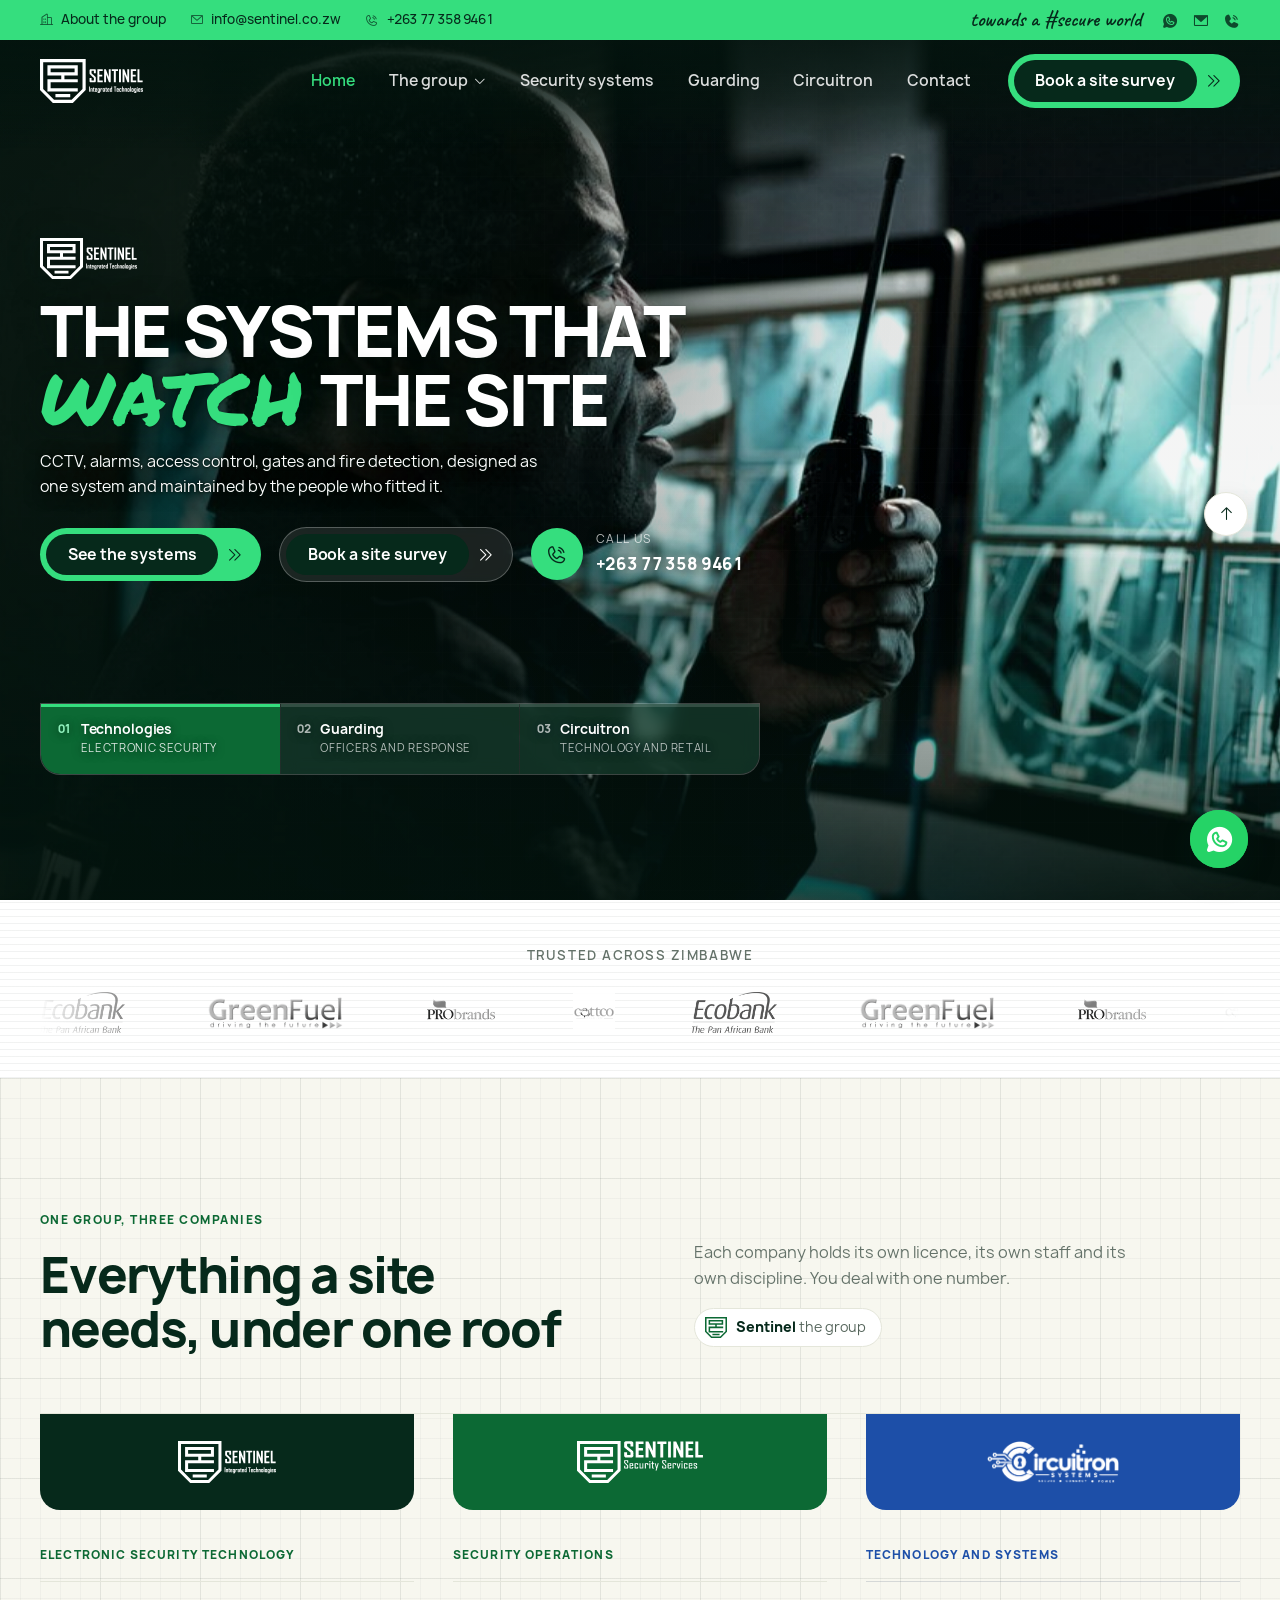
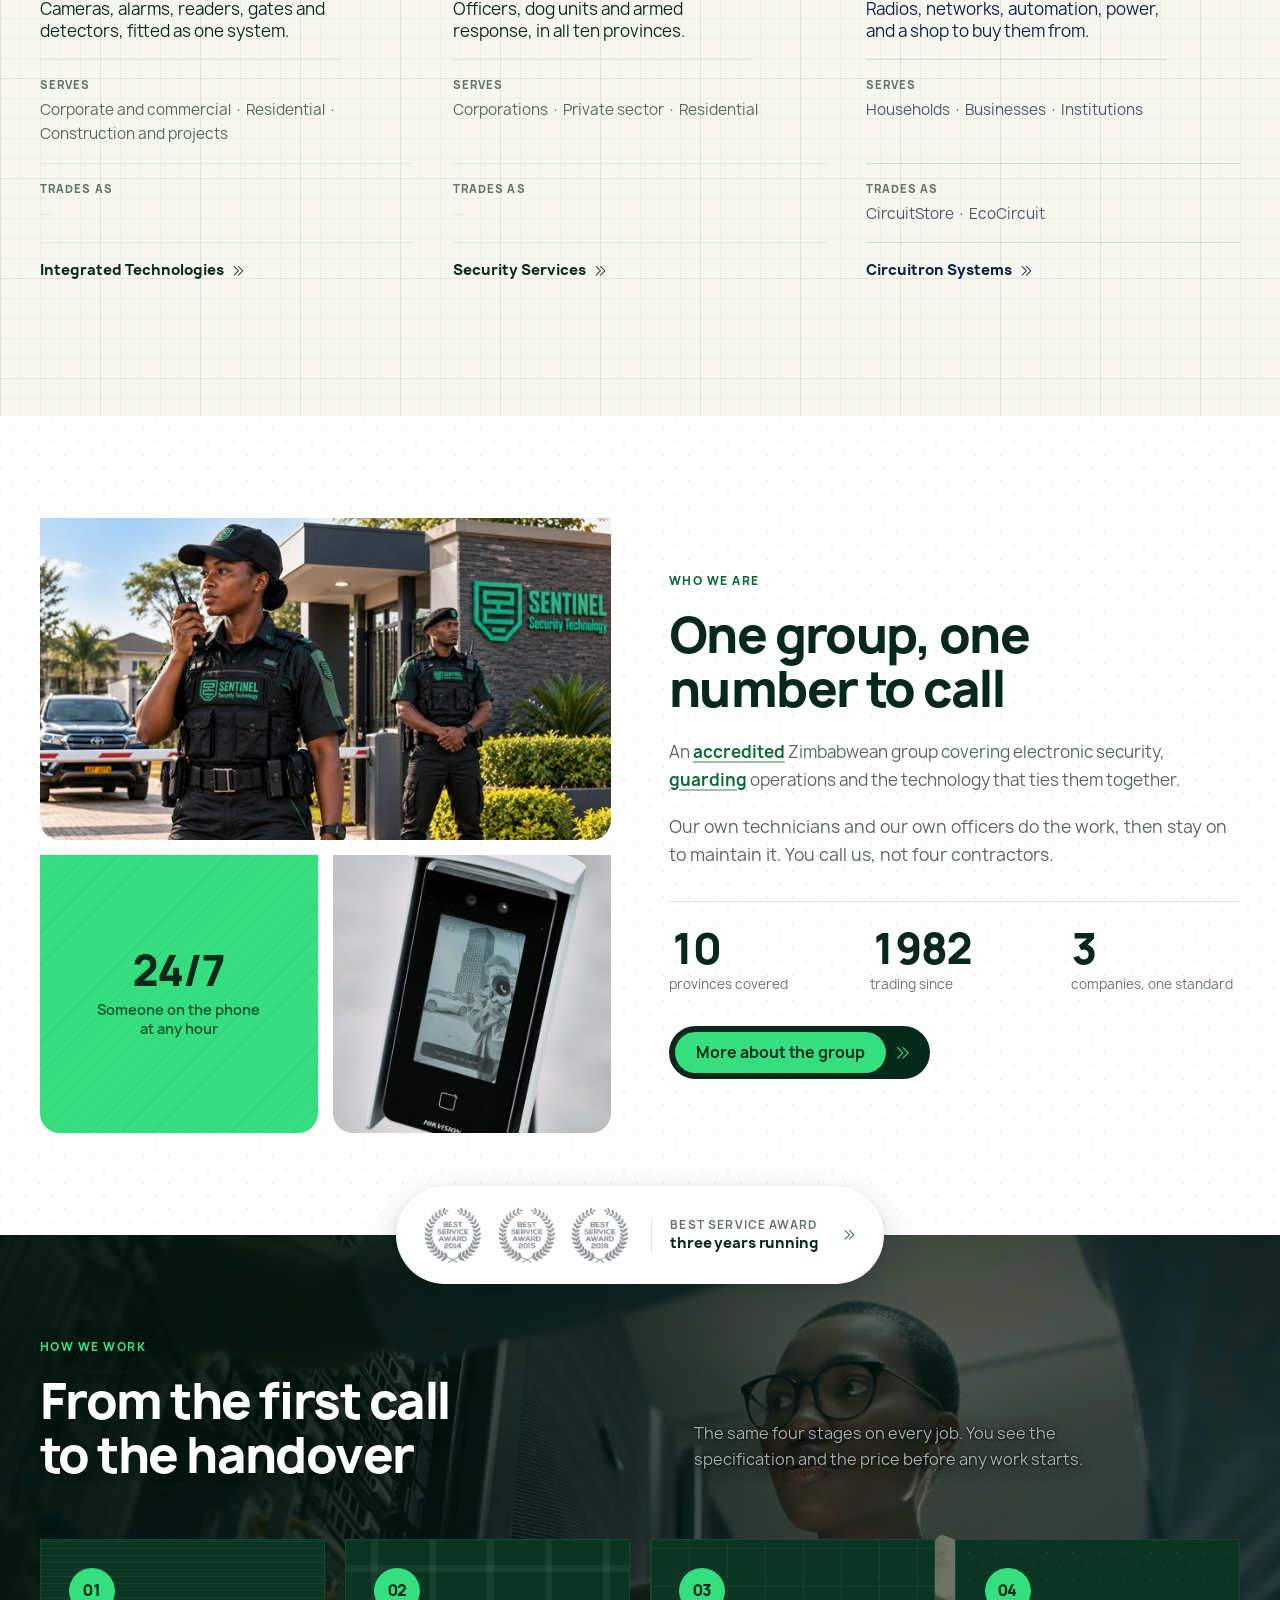
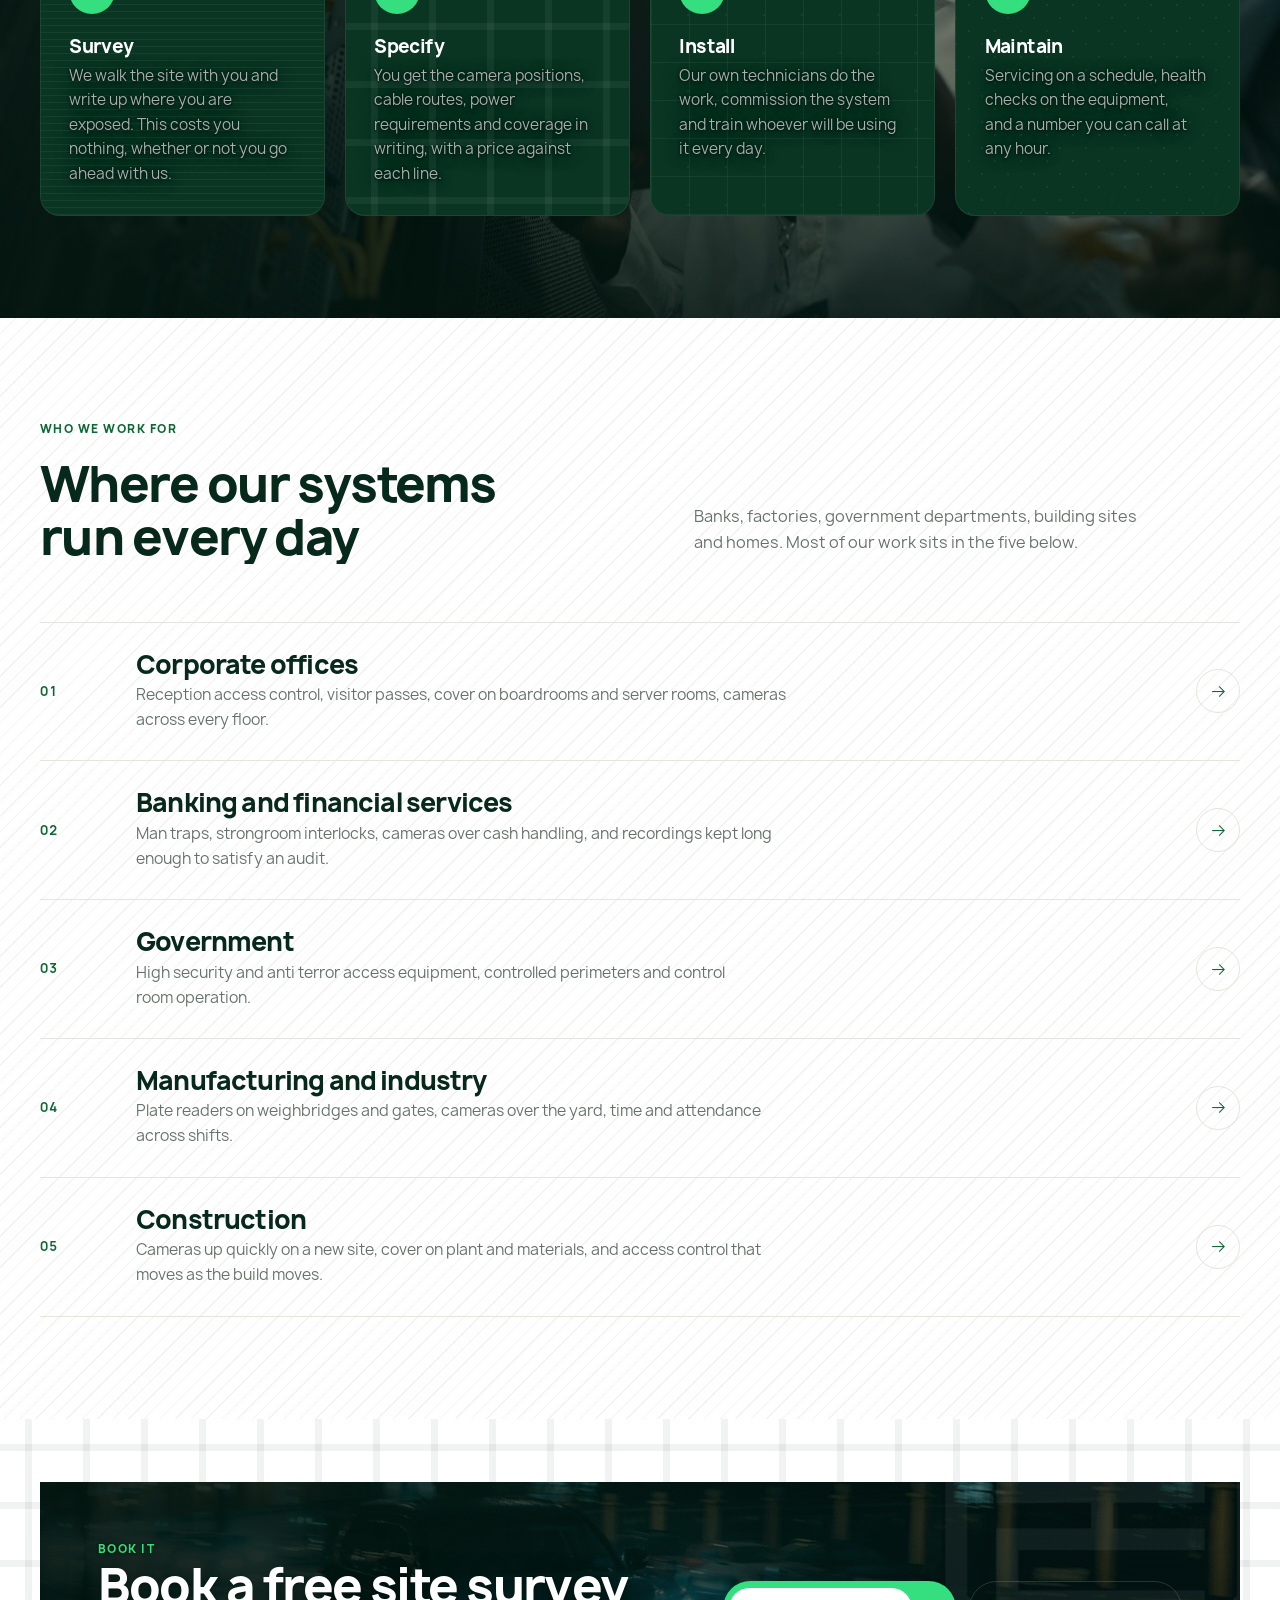
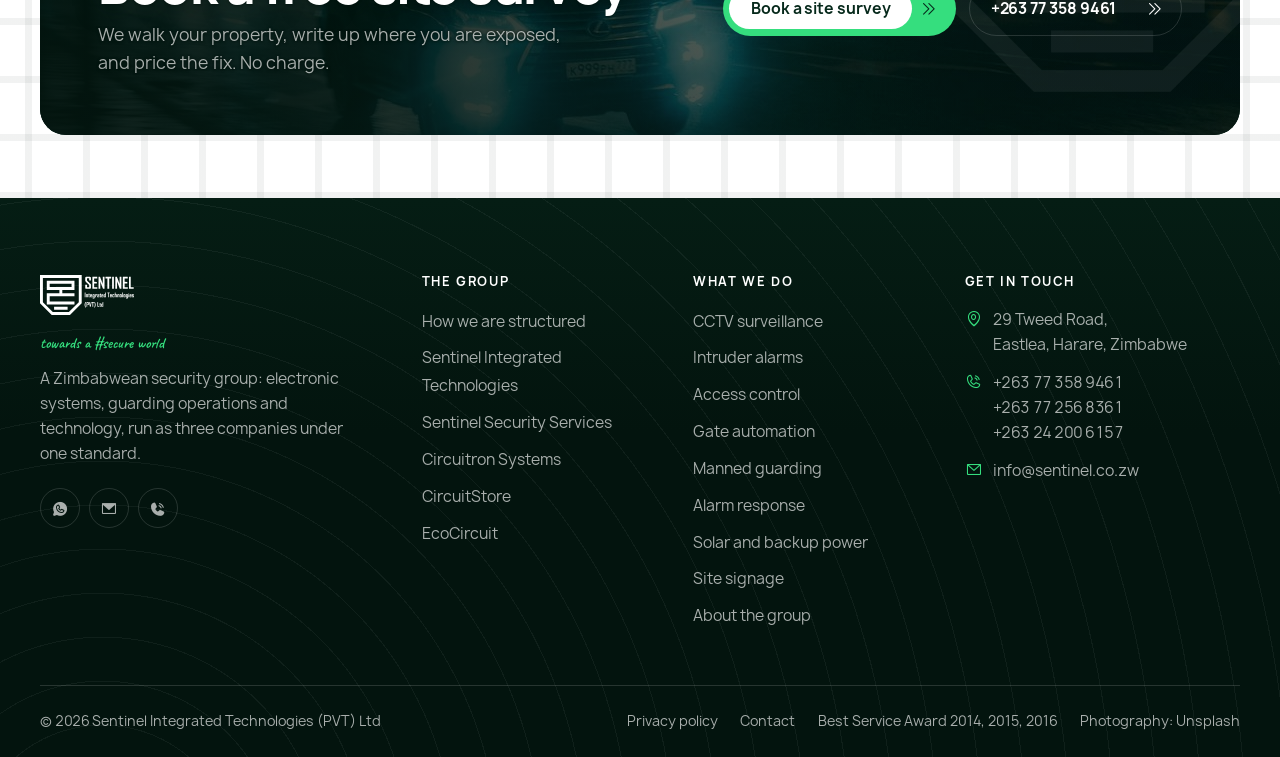
==== commit 050ed8f4: "Eight textures, a seal on the seam, two pictures per hero, and everything clickable 1. Patterns  The" ====
--- a/index.html
+++ b/index.html
@@ -152,6 +152,7 @@
     <div class="hero__unify" aria-hidden="true"></div>
     <div class="hero__vignette" aria-hidden="true"></div>
     <div class="hero__grid" aria-hidden="true"></div>
+    <div class="hero__tint" aria-hidden="true"></div>
     <div class="hero__scrim"></div>
 
     <div class="container">
@@ -190,7 +191,7 @@
             </div>
           </div>
 
-          <div class="hero__panel" id="hp-3" role="tabpanel" aria-labelledby="ht-3">
+          <div class="hero__panel theme-circuitron" id="hp-3" role="tabpanel" aria-labelledby="ht-3" data-brand="circuitron">
             <div class="hero__id">
               <img class="hero__lockup" src="assets/img/brand/circuitron-logo-white.png" alt="Circuitron Systems" loading="lazy" width="531" height="169">
             </div>
@@ -222,7 +223,7 @@
             <span class="hero__tab-text"><strong>Guarding</strong><small>Officers and response</small></span>
           </button>
 
-          <button class="hero__tab" type="button" role="tab" id="ht-3"
+          <button class="hero__tab theme-circuitron" type="button" role="tab" id="ht-3"
                   aria-controls="hp-3" aria-selected="false" tabindex="-1" data-hero-tab>
             <span class="hero__tab-rail" aria-hidden="true"><i></i></span>
             <span class="hero__tab-n num">03</span>
@@ -234,7 +235,7 @@
   </section>
 
   <!-- ===== Clients ===== -->
-  <section class="clients section--white" id="clients" aria-label="Clients">
+  <section class="clients section--white pat pat-scan" id="clients" aria-label="Clients">
     <div class="container">
       <p class="clients__label">Trusted across Zimbabwe</p>
       <div class="marquee">
@@ -258,7 +259,7 @@
 
 
   <!-- ===== The group ===== -->
-  <section class="section section--open section--cream" id="group">
+  <section class="section section--open section--cream pat pat-graph" id="group">
     <div class="container">
       <div class="shead shead--wide" data-reveal>
         <div>
@@ -271,17 +272,17 @@
         <div class="org__row org__row--head">
         <a class="org__col org--a" href="services.html" aria-label="Sentinel Integrated Technologies"><span class="org__field"><img src="assets/img/brand/sentinel-logo-compact-white.svg" alt="Sentinel Integrated Technologies" width="98" height="42" loading="lazy"></span></a>
         <a class="org__col org--b" href="security-services.html" aria-label="Sentinel Security Services"><span class="org__field"><img src="assets/img/brand/sentinel-security-services-white.svg" alt="Sentinel Security Services" width="126" height="42" loading="lazy"></span></a>
-        <a class="org__col org--c" href="circuitron.html" aria-label="Circuitron Systems"><span class="org__field"><img src="assets/img/brand/circuitron-logo.png" alt="Circuitron Systems" loading="lazy" width="531" height="169"></span></a>
+        <a class="org__col org--c theme-circuitron" href="circuitron.html" aria-label="Circuitron Systems"><span class="org__field"><img src="assets/img/brand/circuitron-logo-white.png" alt="Circuitron Systems" loading="lazy" width="531" height="169"></span></a>
         </div>
         <div class="org__row">
         <span class="org__role">Electronic security technology</span>
         <span class="org__role">Security operations</span>
-        <span class="org__role">Technology and systems</span>
+        <span class="org__role theme-circuitron">Technology and systems</span>
         </div>
         <div class="org__row org__row--line">
         <p class="org__line">Cameras, alarms, readers, gates and detectors, fitted as one system.</p>
         <p class="org__line">Officers, dog units and armed response, in all ten provinces.</p>
-        <p class="org__line">Radios, networks, automation, power, and a shop to buy them from.</p>
+        <p class="org__line theme-circuitron">Radios, networks, automation, power, and a shop to buy them from.</p>
         </div>
         <div class="org__row org__row--label" aria-hidden="true">
           <span>Serves</span><span>Serves</span><span>Serves</span>
@@ -289,7 +290,7 @@
         <div class="org__row">
         <p class="org__serves">Corporate and commercial &middot; Residential &middot; Construction and projects</p>
         <p class="org__serves">Corporations &middot; Private sector &middot; Residential</p>
-        <p class="org__serves">Households &middot; Businesses &middot; Institutions</p>
+        <p class="org__serves theme-circuitron">Households &middot; Businesses &middot; Institutions</p>
         </div>
         <div class="org__row org__row--label" aria-hidden="true">
           <span>Trades as</span><span>Trades as</span><span>Trades as</span>
@@ -297,12 +298,12 @@
         <div class="org__row">
         <p class="org__trades"><span class="org__none">&mdash;</span></p>
         <p class="org__trades"><span class="org__none">&mdash;</span></p>
-        <p class="org__trades">CircuitStore &middot; EcoCircuit</p>
+        <p class="org__trades theme-circuitron">CircuitStore &middot; EcoCircuit</p>
         </div>
         <div class="org__row org__row--go">
         <a class="org__go" href="services.html">Integrated Technologies <i class="ph ph-caret-double-right i-xs" aria-hidden="true"></i></a>
         <a class="org__go" href="security-services.html">Security Services <i class="ph ph-caret-double-right i-xs" aria-hidden="true"></i></a>
-        <a class="org__go" href="circuitron.html">Circuitron Systems <i class="ph ph-caret-double-right i-xs" aria-hidden="true"></i></a>
+        <a class="org__go theme-circuitron" href="circuitron.html">Circuitron Systems <i class="ph ph-caret-double-right i-xs" aria-hidden="true"></i></a>
         </div>
       </div>
       <div class="orglist" data-anim="slide" data-reveal>
@@ -320,7 +321,7 @@
           </span>
           <span class="orgrow__go" aria-hidden="true"><i class="ph ph-caret-double-right i-xs" aria-hidden="true"></i></span>
         </a>
-        <a class="orgrow org--c" href="circuitron.html">
+        <a class="orgrow org--c theme-circuitron" href="circuitron.html">
           <span class="orgrow__text">
             <small>Technology and systems</small>
             <strong>Circuitron Systems</strong>
@@ -331,7 +332,7 @@
     </div>
   </section>
   <!-- ===== Who we are ===== -->
-  <section class="section section--white">
+  <section class="section section--white pat pat-weave">
     <div class="container split">
       <div class="bento" data-anim="scale" data-reveal>
         <a class="bento__hero" href="about.html" aria-label="About Sentinel">
@@ -339,7 +340,7 @@
                srcset="assets/img/photos/officer-radio-640.jpg 640w, assets/img/photos/officer-radio-1200.jpg 1200w"
                sizes="(max-width:980px) 100vw, 45vw" alt="An officer working a gatehouse checkpoint by radio" data-focus="30 7 42 27" width="1200" height="800">
         </a>
-        <a class="bento__stat" href="contact.html">
+        <a class="bento__stat pat pat-hatch" href="contact.html">
           <strong class="num">24/7</strong>
           <span>Someone on the phone<br>at any hour</span>
         </a>
@@ -371,6 +372,15 @@
     </div>
   </section>
 
+  <a class="seam" href="about.html#recognition"
+     aria-label="Best Service Award in 2014, 2015 and 2016. Read about our recognition.">
+    <span class="seam__plate">
+      <span class="seam__marks"><img src="assets/img/brand/award-2014.png" alt="" aria-hidden="true" loading="lazy" width="120" height="118"><img src="assets/img/brand/award-2015.png" alt="" aria-hidden="true" loading="lazy" width="120" height="118"><img src="assets/img/brand/award-2016.png" alt="" aria-hidden="true" loading="lazy" width="120" height="118"></span>
+      <span class="seam__note">Best Service Award<strong>three years running</strong></span>
+      <span class="seam__go" aria-hidden="true"><i class="ph ph-caret-double-right i-xs" aria-hidden="true"></i></span>
+    </span>
+  </a>
+
   <!-- ===== Process ===== -->
   <section class="section section--dark section--photo">
     <div class="secbg" data-reveal data-anim="scale" style="--pos:58% 42%"><img src="assets/img/photos/technician-panel-1200.jpg" srcset="assets/img/photos/technician-panel-640.jpg 640w, assets/img/photos/technician-panel-1200.jpg 1200w" sizes="100vw" alt="" data-focus="63 17 76 46" loading="lazy" width="1200" height="608"></div>
@@ -383,16 +393,16 @@
         <div class="shead__aside">The same four stages on every job. You see the specification and the price before any work starts.</div>
       </div>
       <div class="steps" data-anim="zip">
-        <a class="step" href="contact.html" data-reveal><span class="step__n num">01</span><h3>Survey</h3><p>We walk the site with you and write up where you are exposed. This costs you nothing, whether or not you go ahead with us.</p></a>
-        <a class="step" href="contact.html" data-reveal><span class="step__n num">02</span><h3>Specify</h3><p>You get the camera positions, cable routes, power requirements and coverage in writing, with a price against each line.</p></a>
-        <a class="step" href="contact.html" data-reveal><span class="step__n num">03</span><h3>Install</h3><p>Our own technicians do the work, commission the system and train whoever will be using it every day.</p></a>
-        <a class="step" href="contact.html" data-reveal><span class="step__n num">04</span><h3>Maintain</h3><p>Servicing on a schedule, health checks on the equipment, and a number you can call at any hour.</p></a>
+        <a class="step pat pat-scan" href="contact.html" data-reveal><span class="step__n num">01</span><h3>Survey</h3><p>We walk the site with you and write up where you are exposed. This costs you nothing, whether or not you go ahead with us.</p></a>
+        <a class="step pat pat-cross" href="contact.html" data-reveal><span class="step__n num">02</span><h3>Specify</h3><p>You get the camera positions, cable routes, power requirements and coverage in writing, with a price against each line.</p></a>
+        <a class="step pat pat-trace" href="contact.html" data-reveal><span class="step__n num">03</span><h3>Install</h3><p>Our own technicians do the work, commission the system and train whoever will be using it every day.</p></a>
+        <a class="step pat pat-weave" href="contact.html" data-reveal><span class="step__n num">04</span><h3>Maintain</h3><p>Servicing on a schedule, health checks on the equipment, and a number you can call at any hour.</p></a>
       </div>
     </div>
   </section>
 
   <!-- ===== Sectors ===== -->
-  <section class="section section--white" id="sectors">
+  <section class="section section--white pat pat-hatch" id="sectors">
     <div class="container">
       <div class="shead" data-reveal>
         <div>
@@ -433,7 +443,7 @@
   </section>
 
   <!-- ===== CTA ===== -->
-  <section class="section section--tight">
+  <section class="section section--tight pat pat-cross">
     <div class="container">
       <div class="cta cta--photo" data-reveal>
     <div class="secbg" data-reveal data-anim="scale" style="--pos:54% 46%"><img src="assets/img/photos/response-night-1200.jpg" srcset="assets/img/photos/response-night-640.jpg 640w, assets/img/photos/response-night-1200.jpg 1200w" sizes="100vw" alt="" data-focus="43 35 63 59" loading="lazy" width="1200" height="800"></div>        <div class="cta__inner" data-obstacle>
@@ -454,7 +464,7 @@
 </main>
 
 <!-- ===== Footer ===== -->
-<footer class="footer">
+<footer class="footer pat pat-rings">
   <div class="container">
     <div class="footer__top">
       <div class="footer__brand">
--- a/assets/css/style.css
+++ b/assets/css/style.css
@@ -136,6 +136,140 @@
   --cell: 34px;
 }
 
+/* ---------- Pattern library ----------
+   One colour token per ground, eight patterns on top of it. Every pattern
+   paints on a pseudo element rather than on the section's own background,
+   because the dark bands already use all three background layers for their
+   bloom and their ramp, and a pattern written into that list would have to
+   know what else was in it.
+
+   At z-index -1 the layer sits above the section's background and below its
+   content, which is where a texture belongs.
+
+   Kept near the threshold: these should register as grain when you look for
+   them and as nothing when you do not. */
+.pat {
+  --pat-s: 30px;
+  position: relative;
+  isolation: isolate;
+}
+/* The ink colour belongs to the ground, not to the pattern, so a patterned
+   card inside a dark band inherits the light one instead of redeclaring the
+   dark one and drawing black on black. */
+:root { --pat-c: rgb(var(--shade-rgb) / .055); }
+.section--dark, .cta, .footer, .phero, .hero,
+.card--dark, .ncard--dark, .ncard--green, .unit, .step {
+  --pat-c: rgba(255, 255, 255, .055);
+}
+/* On the accent card the ink has to be the ink: white on that green is a
+   haze rather than a texture. */
+.ncard--lime { --pat-c: rgb(var(--shade-rgb) / .07); }
+.pat::before {
+  content: "";
+  position: absolute;
+  inset: 0;
+  z-index: -1;
+  pointer-events: none;
+  background-image: var(--pat-img);
+  background-size: var(--pat-size, var(--pat-s) var(--pat-s));
+  background-position: var(--pat-pos, 0 0);
+  opacity: var(--pat-o, 1);
+  border-radius: inherit;
+}
+
+/* 1. Drafting grid. The default frame of reference. */
+.pat-grid  { --pat-img: linear-gradient(var(--pat-c) 1px, transparent 1px),
+                        linear-gradient(90deg, var(--pat-c) 1px, transparent 1px);
+             --pat-size: var(--pat-s) var(--pat-s), var(--pat-s) var(--pat-s); }
+
+/* 2. Graph paper. The same grid with every fifth line drawn heavier, which
+      is what an engineer's pad looks like and what a chart deserves. */
+.pat-graph { --pat-img:
+               linear-gradient(var(--pat-c) 1px, transparent 1px),
+               linear-gradient(90deg, var(--pat-c) 1px, transparent 1px),
+               linear-gradient(rgb(var(--shade-rgb) / .03) 1px, transparent 1px),
+               linear-gradient(90deg, rgb(var(--shade-rgb) / .03) 1px, transparent 1px);
+             --pat-size: 100px 100px, 100px 100px, 20px 20px, 20px 20px; }
+
+/* 3. Dot matrix. */
+.pat-dots  { --pat-img: radial-gradient(var(--pat-c) 1.2px, transparent 1.6px);
+             --pat-size: 22px 22px; }
+
+/* 4. Offset dots. The same field half a step out on alternate rows, which
+      stops the eye finding columns in it. */
+.pat-weave { --pat-img: radial-gradient(var(--pat-c) 1.2px, transparent 1.6px),
+                        radial-gradient(var(--pat-c) 1.2px, transparent 1.6px);
+             --pat-size: 26px 26px, 26px 26px;
+             --pat-pos: 0 0, 13px 13px; }
+
+/* 5. Windowpane. Wide bars rather than hairlines, at a wide pitch: a grid
+      read as a plan rather than as graph paper. Gradients can only vary
+      along one axis, so a true cross is not available here - two broad
+      bands crossing is, and it is a different mark from the hairline grid,
+      which is what the band needs. */
+.pat-cross { --pat-img:
+               linear-gradient(90deg, transparent calc(50% - 3.5px), var(--pat-c) calc(50% - 3.5px) calc(50% + 3.5px), transparent calc(50% + 3.5px)),
+               linear-gradient(transparent calc(50% - 3.5px), var(--pat-c) calc(50% - 3.5px) calc(50% + 3.5px), transparent calc(50% + 3.5px));
+             --pat-size: 58px 58px, 58px 58px; }
+
+/* 6. Scan lines. A monitor seen close up, for the bands that are about
+      watching something. */
+.pat-scan  { --pat-img: repeating-linear-gradient(0deg, var(--pat-c) 0 1px, transparent 1px 7px);
+             --pat-size: auto; }
+
+/* 7. Diagonal hatch. */
+.pat-hatch { --pat-img: repeating-linear-gradient(135deg, var(--pat-c) 0 1px, transparent 1px 11px);
+             --pat-size: auto; }
+
+/* 8. Rings. A sweep leaving a corner, for the places that are about
+      detection and for the foot of the page. */
+.pat-rings { --pat-img: repeating-radial-gradient(circle at var(--pat-at, 12% 120%),
+                          var(--pat-c) 0 1px, transparent 1px 44px);
+             --pat-size: auto; }
+
+/* 9. Traces. Right angles and nodes: a board, for the technology pages. */
+.pat-trace { --pat-img:
+               repeating-linear-gradient(90deg, var(--pat-c) 0 1px, transparent 1px 38px),
+               repeating-linear-gradient(0deg, var(--pat-c) 0 1px, transparent 1px 38px),
+               radial-gradient(circle at 38px 38px, var(--pat-c) 0 2.4px, transparent 2.6px);
+             --pat-size: auto, auto, 38px 38px; }
+
+/* Two components already draw a rule on ::before - the hover line along a
+   card's top edge - so for those the texture moves to ::after rather than
+   fighting over the same pseudo element and losing. */
+.pat--after::before { content: none; }
+.pat--after::after {
+  content: "";
+  position: absolute;
+  inset: 0;
+  z-index: -1;
+  pointer-events: none;
+  border-radius: inherit;
+  background-image: var(--pat-img);
+  background-size: var(--pat-size, var(--pat-s) var(--pat-s));
+  background-position: var(--pat-pos, 0 0);
+  opacity: var(--pat-o, 1);
+}
+
+/* The notched card is two surfaces - the body and the filler beside the tab
+   - so the texture is painted on both from one property inherited off the
+   article. Painted on ::after, because ::before is the hover rule. */
+.ncard__main, .ncard__fill { position: relative; isolation: isolate; }
+.ncard__main::after, .ncard__fill::after {
+  content: "";
+  position: absolute;
+  inset: 0;
+  z-index: -1;
+  pointer-events: none;
+  border-radius: inherit;
+  background-image: var(--pat-img);
+  background-size: var(--pat-size, var(--pat-s, 30px) var(--pat-s, 30px));
+  background-position: var(--pat-pos, 0 0);
+}
+
+/* A band carrying a photograph is already carrying a texture. */
+.section--photo.pat::before { display: none; }
+
 /* ---------- 2. Reset ---------- */
 *, *::before, *::after { box-sizing: border-box; }
 
@@ -254,18 +388,13 @@
   text-transform: uppercase;
   color: var(--g-mid);
 }
-.overline::before {
-  content: "";
-  display: block;
-  width: 26px;
-  height: 2px;
-  margin-bottom: .7rem;
-  background: var(--g-mid);
-}
+/* No rule above the overline. There was a 26px dash over every one of them,
+   which on a page with this many sections became the most repeated mark on
+   the site - and under an icon it read as an underline the icon did not
+   ask for. The overline is already set apart by its size, its weight, its
+   tracking and its colour; it does not need a fifth signal. */
 .overline--dark { color: var(--lime); }
-.overline--dark::before { background: var(--lime); }
 .overline--lime { color: var(--g-850); }
-.overline--lime::before { background: var(--g-850); }
 
 /* The figures band: three numbers, no boxes. */
 .figures {
@@ -353,21 +482,15 @@
 /* Three tiers, so the page has a rhythm rather than a metronome. */
 .section--tight { padding-block: calc(var(--section-y) * .62); }
 .section--open { padding-block: calc(var(--section-y) * 1.3); }
-.section--cream {
-  background-color: var(--cream);
-  background-image: var(--pat-dots-ink);
-  background-size: 22px 22px;
-  background-position: -1px -1px;
-}
+.section--cream { background-color: var(--cream); }
 .section--white { background: var(--white); }
 .section--dark {
   position: relative;
   background-color: var(--g-900);
   background-image:
-    var(--pat-grid-lt),
-    radial-gradient(90% 60% at 18% 0%, rgba(12, 105, 52, .28) 0%, rgba(12, 105, 52, 0) 60%),
+    radial-gradient(90% 60% at 18% 0%, rgb(var(--accent-rgb) / .14) 0%, rgb(var(--accent-rgb) / 0) 60%),
     linear-gradient(180deg, var(--g-900) 0%, var(--g-850) 46%, var(--g-900) 100%);
-  background-size: var(--cell) var(--cell), cover, cover;
+  background-size: cover, cover;
   color: var(--on-dark-soft);
 }
 .section--dark h1, .section--dark h2, .section--dark h3, .section--dark h4 { color: #fff; }
@@ -777,6 +900,22 @@
   background: radial-gradient(118% 92% at 52% 46%, transparent 58%, rgb(var(--shade-rgb) / .26) 100%);
   mix-blend-mode: multiply;
 }
+
+/* 2b. Brand bloom. One of the three companies has its own colours, and
+   while its slide is up a wash in that blue fades over the whole frame and
+   lifts again after it. Opacity rather than a swapped gradient, because a
+   gradient cannot transition and the change would land as a jump cut. */
+.hero__tint {
+  position: absolute; inset: 0; z-index: -2;
+  pointer-events: none;
+  opacity: 0;
+  transition: opacity 1.1s var(--ease);
+  background:
+    radial-gradient(74% 86% at 12% 8%, rgba(29, 79, 168, .50) 0%, rgba(29, 79, 168, 0) 62%),
+    radial-gradient(60% 70% at 92% 96%, rgba(95, 149, 242, .26) 0%, rgba(95, 149, 242, 0) 66%);
+}
+.hero[data-brand="circuitron"] .hero__tint { opacity: 1; }
+@media (prefers-reduced-motion: reduce) { .hero__tint { transition: none; } }
 
 /* 3. Grid. Texture, not decoration. */
 .hero__grid {
@@ -946,7 +1085,10 @@
   color: #fff;
   backdrop-filter: blur(8px);
 }
-.pbtn--ghost .pbtn__chev { background: rgba(255, 255, 255, .14); color: #fff; }
+/* The chevron carries no plate of its own. A frosted square inside a
+   frosted pill is two glass surfaces arguing, and the square corners fight
+   the capsule they sit in. */
+.pbtn--ghost .pbtn__chev { color: #fff; }
 .pbtn--ghost:hover { background: rgba(255, 255, 255, .18); border-color: rgba(255, 255, 255, .4); }
 
 /* Interior page hero */
@@ -961,6 +1103,32 @@
 }
 .phero__media { position: absolute; inset: 0; width: 100%; z-index: -2; }
 .phero__media img { width: 100%; height: 100%; object-fit: cover; object-position: 50% 28%; }
+
+/* Two pictures, crossfading. Stacked rather than sequenced, so the one
+   underneath is already painted when the one on top fades: a hero that goes
+   briefly empty between two photographs reads as a fault.
+
+   The drift is applied to the slide, not to the image, because the framing
+   engine sets object-position on the image and a transform there would move
+   the subject out from under its own crop. */
+.phero__slide {
+  position: absolute; inset: 0;
+  opacity: 0;
+  transition: opacity 1.5s var(--ease);
+}
+.phero__slide.is-active { opacity: 1; }
+.phero__slide.is-active img { animation: phero-drift 16s linear both; }
+@keyframes phero-drift {
+  from { transform: scale(1.0); }
+  to   { transform: scale(1.045); }
+}
+@media (prefers-reduced-motion: reduce) {
+  /* No fade and no drift: the first picture stays, which is what the hero
+     looked like before and is a complete hero on its own. */
+  .phero__slide { transition: none; }
+  .phero__slide.is-active img { animation: none; }
+  .phero__media[data-phero] .phero__slide:not(.is-active) { display: none; }
+}
 .phero__scrim {
   position: absolute; inset: 0; z-index: -1;
   /* Same shape as the main hero: the left carries the copy and has cleared by
@@ -1100,8 +1268,6 @@
    rather than as depth. Texture that reaches every corner evenly cannot do
    that, so the grid stays and the circle goes. */
 .ncard--lime .ncard__main, .ncard--dark .ncard__main, .ncard--green .ncard__main { position: relative; overflow: hidden; }
-.ncard--dark .ncard__main { background-image: var(--pat-grid-lt); background-size: 28px 28px; }
-.ncard--lime .ncard__main { background-image: var(--pat-grid-ink); background-size: 28px 28px; }
 
 /* ---------- 10. Plain cards ---------- */
 .card {
@@ -1176,6 +1342,110 @@
   border-radius: 0;
 }
 
+/* ---------- 10b. The seal on a seam ----------
+   Three laurels on a plate centred on the join between two bands: half of
+   it over the light section above, half over the dark one below. The
+   element is given a height and then half of that height is taken back off
+   each side as negative margin, so whatever it measures it lands centred on
+   the line rather than near it.
+
+   White, because the plate has to work against both grounds at once, and
+   lifted on z-index because the band below is painted after it. */
+.seam {
+  --seam-h: clamp(78px, 8.4vw, 98px);
+  position: relative;
+  z-index: 5;
+  display: flex;
+  justify-content: center;
+  height: var(--seam-h);
+  margin-block: calc(var(--seam-h) / -2);
+  padding-inline: var(--gutter);
+}
+.seam__plate {
+  display: inline-flex;
+  align-items: center;
+  gap: clamp(.9rem, 1.8vw, 1.6rem);
+  height: 100%;
+  padding: 0 clamp(1.1rem, 2.2vw, 1.9rem);
+  background: var(--white);
+  border-radius: var(--r-pill);
+  box-shadow: 0 14px 40px rgba(6, 41, 27, .18), 0 2px 6px rgba(6, 41, 27, .08);
+  transition: transform .4s var(--ease), box-shadow .4s var(--ease);
+}
+.seam:hover .seam__plate {
+  transform: translateY(-3px);
+  box-shadow: 0 20px 52px rgba(6, 41, 27, .24), 0 2px 6px rgba(6, 41, 27, .08);
+}
+.seam__marks { display: inline-flex; align-items: center; gap: clamp(.55rem, 1.3vw, 1.1rem); }
+.seam__marks img {
+  height: clamp(44px, 4.6vw, 56px);
+  width: auto;
+  aspect-ratio: 120 / 118;
+  object-fit: contain;
+}
+.seam__note {
+  display: grid;
+  gap: .1rem;
+  padding-left: clamp(.7rem, 1.4vw, 1.2rem);
+  border-left: 1px solid var(--line);
+  font-size: .72rem;
+  font-weight: 700;
+  letter-spacing: .1em;
+  text-transform: uppercase;
+  color: var(--body-2);
+  line-height: 1.25;
+}
+.seam__note strong {
+  font-size: .9rem;
+  font-weight: 800;
+  letter-spacing: -.01em;
+  text-transform: none;
+  color: var(--ink);
+}
+.seam__go { display: inline-flex; color: var(--green); transition: transform .3s var(--ease); }
+.seam:hover .seam__go { transform: translateX(4px); }
+
+@media (max-width: 720px) {
+  /* The caption goes first: the laurels carry the words already, and three
+     of them plus a sentence will not sit on one line on a phone. */
+  .seam { --seam-h: 68px; }
+  .seam__note, .seam__go { display: none; }
+  .seam__plate { padding: 0 1rem; gap: .6rem; }
+  .seam__marks img { height: 40px; }
+}
+
+/* ---------- A link that covers its card ----------
+   The card keeps its own markup and its own cross links; one anchor inside
+   it grows a transparent layer over the whole thing, so the click target is
+   the card while the accessible name stays the heading and the tab order
+   gains nothing.
+
+   Everything else inside has to be lifted above that layer, or the card
+   would swallow its own cross links and its own picture. */
+.stretch { position: relative; }
+.stretch::after {
+  content: "";
+  position: absolute;
+  inset: 0;
+  z-index: 1;
+}
+.ncard, .dcard, .unit, .signcard { position: relative; }
+
+/* The heading reads as a link only on hover: a capability card whose title
+   is permanently link coloured competes with the real cross links in its
+   own body. */
+.dcard h3 .stretch, .unit h3 .stretch, .signcard strong .stretch {
+  color: inherit;
+  text-decoration: none;
+  transition: color .3s var(--ease);
+}
+.dcard:hover h3 .stretch, .signcard:hover strong .stretch { color: var(--green); }
+.unit:hover h3 .stretch { color: var(--lime); }
+
+/* Anything else interactive in the card sits above the sheet. */
+.dcard a:not(.stretch), .unit a:not(.stretch),
+.ncard a:not(.stretch), .signcard a:not(.stretch) { position: relative; z-index: 2; }
+
 /* ---------- 11. Bento (about) ---------- */
 .bento { display: grid; grid-template-columns: 1fr 1fr; gap: clamp(.75rem, 1.2vw, 1rem); }
 .bento img { border-radius: var(--corner-lg); width: 100%; height: 100%; object-fit: cover; }
@@ -1186,7 +1456,6 @@
   aspect-ratio: 1 / 1;
   padding: 1.25rem;
   background-color: var(--lime);
-  background-image: var(--pat-diag-ink);
   border-radius: var(--corner-lg);
   text-align: center;
   color: var(--ink);
@@ -1236,8 +1505,6 @@
 .step {
   padding: clamp(1.4rem, 2.2vw, 1.9rem);
   background-color: var(--g-800);
-  background-image: var(--pat-dots-lt);
-  background-size: 20px 20px;
   border: 1px solid rgba(255, 255, 255, .08);
   border-radius: var(--corner-lg);
   transition: background-color .4s var(--ease), transform .4s var(--ease);
@@ -1677,6 +1944,10 @@
 /* Deepest step on the page, so the layout has a floor to sit on. The gradient
    lets it meet whatever section precedes it instead of butting against it. */
 .footer {
+  /* The sweep leaves the bottom left corner, under the lockup, so the page
+     ends on the same idea it opens with. */
+  --pat-at: 8% 118%;
+  --pat-o: .9;
   background-color: var(--g-950);
   background-image: linear-gradient(180deg, var(--g-900) 0%, var(--g-950) 42%);
   color: var(--on-dark-soft);
@@ -1810,7 +2081,10 @@
 .org__field img { height: 42px; width: auto; display: block; }
 .org--a .org__field { background: var(--g-850); }
 .org--b .org__field { background: var(--g-mid); }
-.org--c .org__field { background: var(--lime); }
+/* --a deepest green, --b the logo green, --c Circuitron's own blue: the
+   plate is read as "three companies", so the third one carrying a different
+   hue is the point rather than an inconsistency. */
+.org--c .org__field { background: var(--g-mid); }
 
 .org__role {
   font-size: .72rem; font-weight: 800;
@@ -2650,13 +2924,19 @@
   .hero__tab-text small { display: none; }
   .hero__id { gap: .5rem .8rem; margin-bottom: .7rem; }
   .hero__lockup { height: 30px; }
+  /* Two rows, not three: the primary action across the top, then the
+     secondary link and the number sharing the line under it. Stacked, the
+     three of them pushed the carousel tabs off the first screen. */
   .hero__actions {
     display: grid;
-    justify-items: start;
-    gap: 1rem;
+    grid-template-columns: auto minmax(0, auto);
+    justify-content: start;
+    align-items: center;
+    gap: .95rem .85rem;
   }
   /* The primary action keeps the pill and the full width. */
   .hero__actions .pbtn:not(.pbtn--ghost) {
+    grid-column: 1 / -1;
     width: 100%;
     justify-content: center;
     padding: 5px 1rem 5px 5px;
@@ -2676,20 +2956,28 @@
   .hero__actions .pbtn--ghost .pbtn__label {
     padding: 0;
     color: var(--lime);
-    font-size: .95rem;
+    font-size: .92rem;
+    white-space: nowrap;
     border-bottom: 1px solid rgb(var(--accent-rgb) / .4);
   }
   .hero__actions .pbtn--ghost .pbtn__chev { display: none; }
 
   .hero__call {
-    display: flex; align-items: center; gap: .5rem;
-    padding: 0; border: 0; background: none; backdrop-filter: none;
+    display: flex; align-items: center; gap: .35rem;
+    padding: 0 0 0 .85rem; border: 0; background: none; backdrop-filter: none;
+    position: relative;
   }
-  .hero__call .rbtn { width: 26px; height: 26px; background: none; color: var(--lime); }
+  /* A hairline keeps the two from reading as one control. */
+  .hero__call::before {
+    content: ""; position: absolute; left: 0; top: 50%;
+    width: 1px; height: 1.1em; transform: translateY(-50%);
+    background: rgba(255, 255, 255, .26);
+  }
+  .hero__call .rbtn { width: 22px; height: 22px; background: none; color: var(--lime); }
   .hero__call .rbtn:hover { transform: none; background: none; }
   /* The icon says "phone", so the label is for screen readers only. */
   .hero__call dt { position: absolute; width: 1px; height: 1px; overflow: hidden; clip-path: inset(50%); white-space: nowrap; }
-  .hero__call dd { margin: 0; font-size: .97rem; }
+  .hero__call dd { margin: 0; font-size: .92rem; white-space: nowrap; }
 
 
   /* Headings need tighter tracking at small sizes or they look loose. */
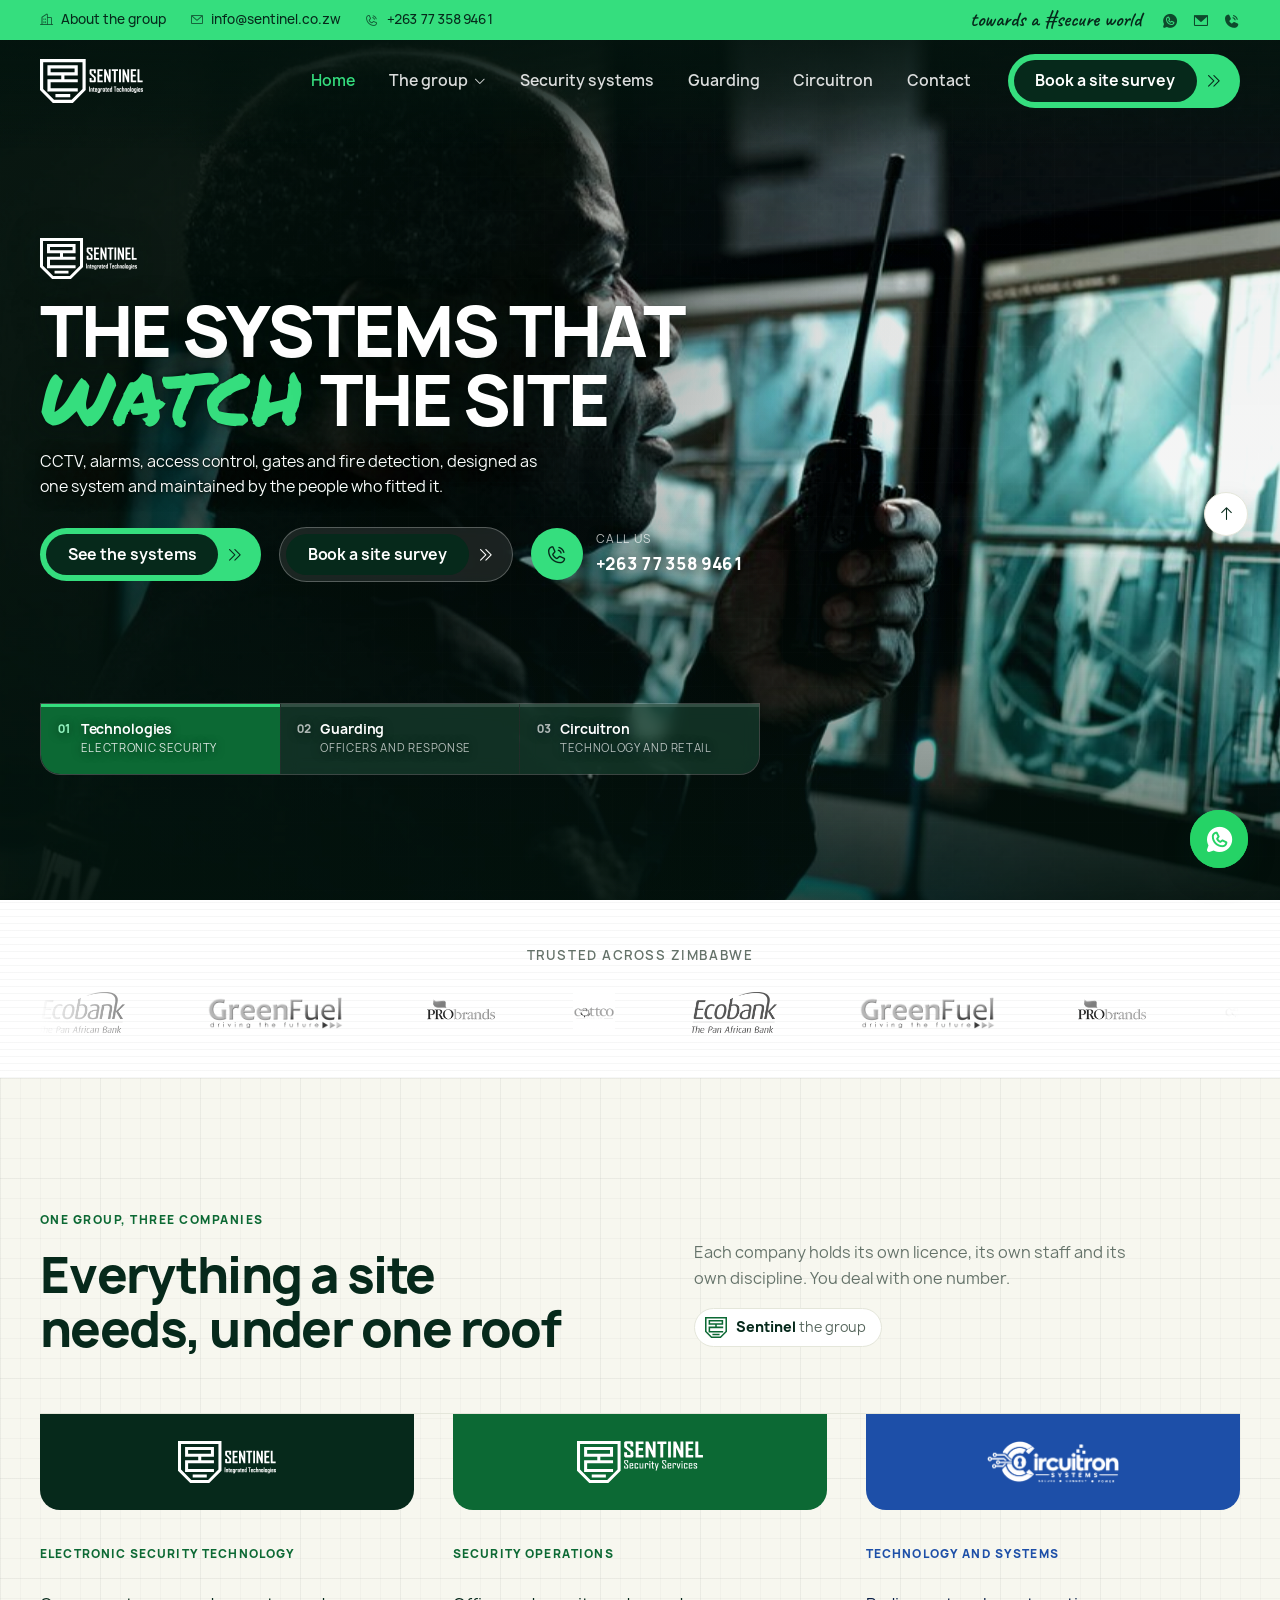
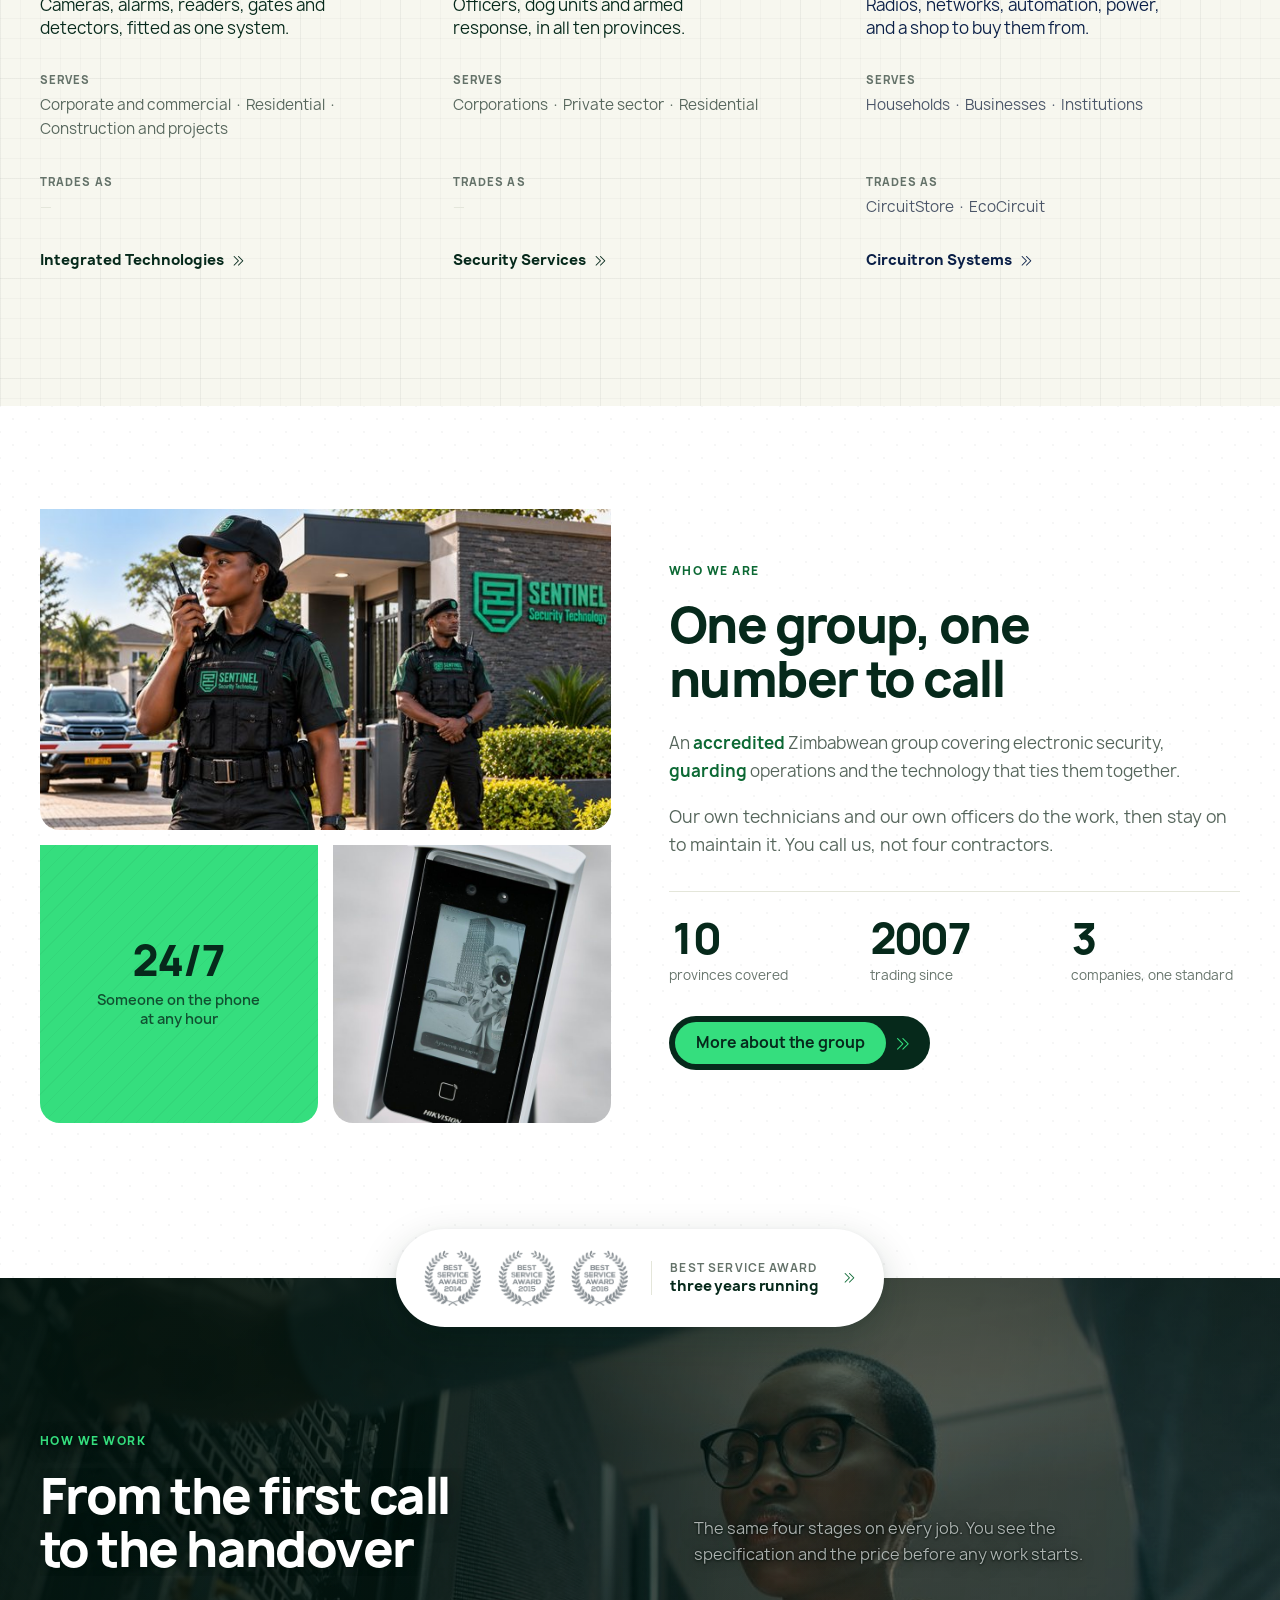
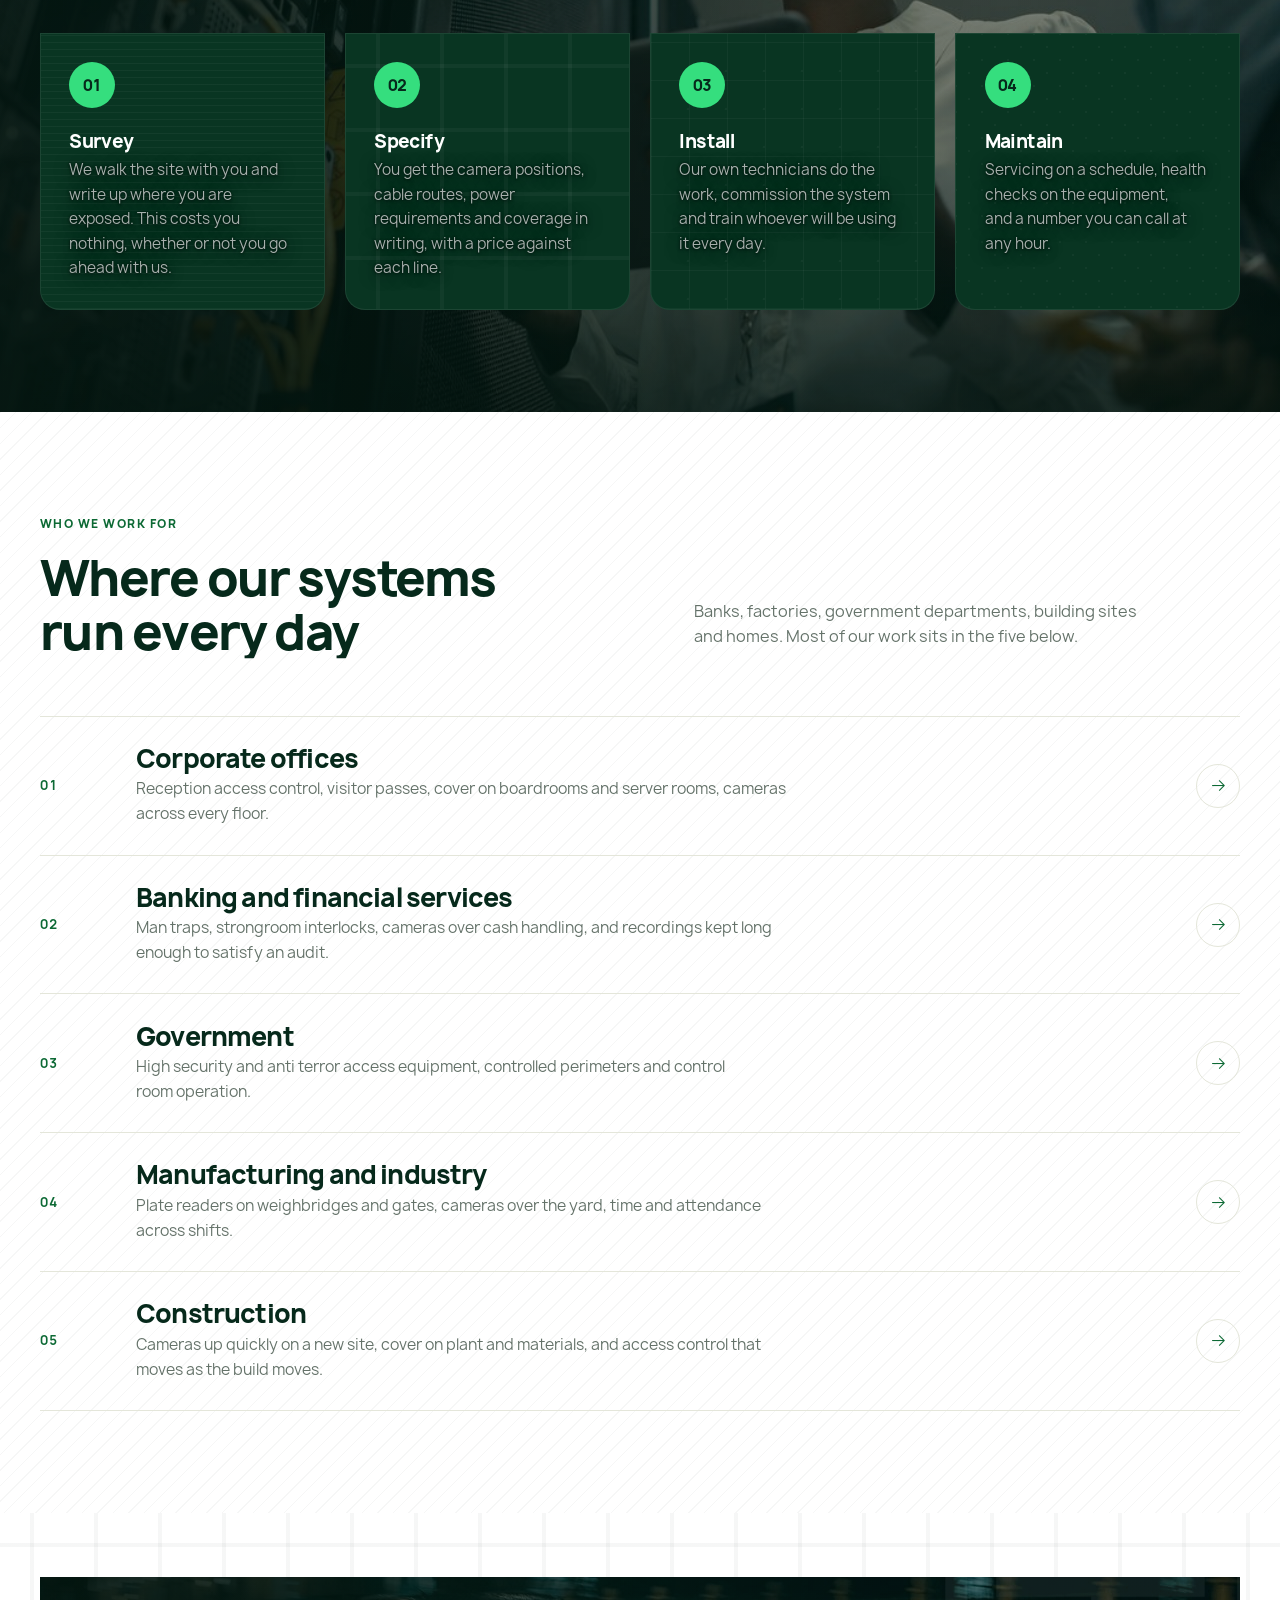
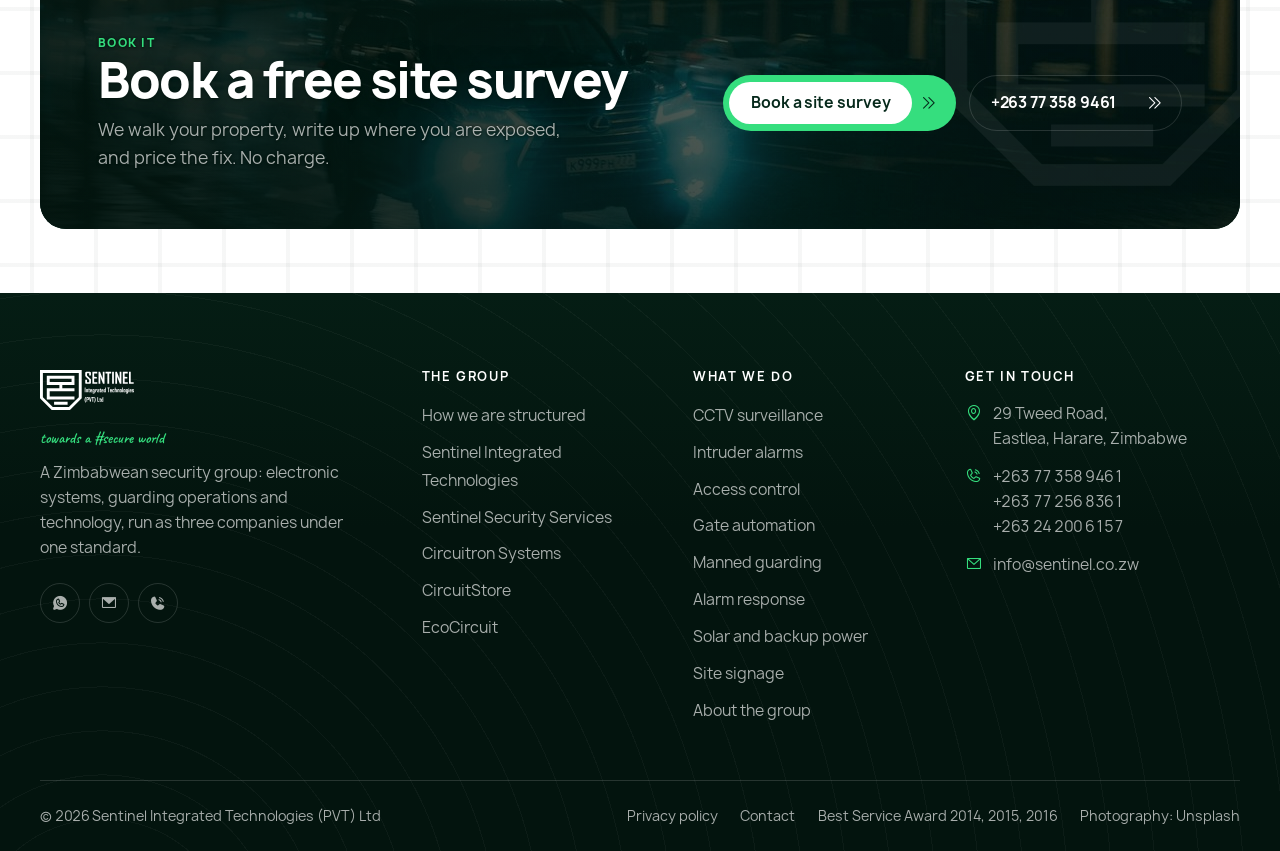
==== commit 4ce2ff0e: "Quieter patterns, an unruled chart, a bare menu button, and text that streams 1. The patterns were t" ====
--- a/index.html
+++ b/index.html
@@ -98,7 +98,7 @@
       </div>
     </nav>
 
-    <div class="header__cta"><a class="pbtn" href="contact.html"><span class="pbtn__label">Book a site survey</span><span class="pbtn__chev"><i class="ph ph-caret-double-right i-sm" aria-hidden="true"></i></span></a></div>
+    <div class="header__cta"><a class="pbtn" href="contact.html"><span class="pbtn__label"><span class="lbl-full">Book a site survey</span><span class="lbl-brief">Free survey</span></span><span class="pbtn__chev"><i class="ph ph-caret-double-right i-sm" aria-hidden="true"></i></span></a></div>
 
     <button class="nav-toggle" type="button" aria-expanded="false" aria-controls="drawer" aria-label="Open menu">
       <span></span><span></span><span></span>
@@ -266,7 +266,7 @@
           <p class="overline">One group, three companies</p>
           <h2 class="h-2 shead__title" data-reveal data-anim="wipe">Everything a site needs, under one roof</h2>
         </div>
-        <div class="shead__aside">Each company holds its own licence, its own staff and its own discipline. You deal with one number.<a class="orgparent" href="group.html"><img src="assets/img/brand/mark.svg" alt="" width="22" height="21" loading="lazy"><span><b>Sentinel</b> the group</span></a></div>
+        <div class="shead__aside" data-stream>Each company holds its own licence, its own staff and its own discipline. You deal with one number.<a class="orgparent" href="group.html"><img src="assets/img/brand/mark.svg" alt="" width="22" height="21" loading="lazy"><span><b>Sentinel</b> the group</span></a></div>
       </div>
       <div class="org" data-reveal>
         <div class="org__row org__row--head">
@@ -353,7 +353,7 @@
       <div data-reveal>
         <p class="overline">Who we are</p>
         <h2 class="h-2">One group, one number to call</h2>
-        <p class="lead">
+        <p class="lead" data-stream>
           An <a class="clink" href="about.html#recognition">accredited</a> Zimbabwean group covering electronic security, <a class="clink" href="security-services.html#manned">guarding</a> operations and the technology that ties them together.
         </p>
         <p>
@@ -390,7 +390,7 @@
           <p class="overline overline--dark">How we work</p>
           <h2 class="h-2 shead__title" data-reveal data-anim="wipe">From the first call to the handover</h2>
         </div>
-        <div class="shead__aside">The same four stages on every job. You see the specification and the price before any work starts.</div>
+        <div class="shead__aside" data-stream>The same four stages on every job. You see the specification and the price before any work starts.</div>
       </div>
       <div class="steps" data-anim="zip">
         <a class="step pat pat-scan" href="contact.html" data-reveal><span class="step__n num">01</span><h3>Survey</h3><p>We walk the site with you and write up where you are exposed. This costs you nothing, whether or not you go ahead with us.</p></a>
@@ -409,7 +409,7 @@
           <p class="overline">Who we work for</p>
           <h2 class="h-2 shead__title" data-reveal data-anim="wipe">Where our systems run every day</h2>
         </div>
-        <div class="shead__aside">Banks, factories, government departments, building sites and homes. Most of our work sits in the five below.</div>
+        <div class="shead__aside" data-stream>Banks, factories, government departments, building sites and homes. Most of our work sits in the five below.</div>
       </div>
 
       <div class="rows" data-anim="slide">
--- a/assets/css/style.css
+++ b/assets/css/style.css
@@ -129,10 +129,9 @@
                    linear-gradient(90deg, rgba(6, 41, 27, .05) 1px, transparent 1px);
   --pat-grid-lt:   linear-gradient(rgba(255, 255, 255, .045) 1px, transparent 1px),
                    linear-gradient(90deg, rgba(255, 255, 255, .045) 1px, transparent 1px);
-  --pat-dots-ink:  radial-gradient(rgba(6, 41, 27, .10) 1px, transparent 1.6px);
-  --pat-dots-lt:   radial-gradient(rgba(255, 255, 255, .10) 1px, transparent 1.6px);
-  --pat-diag-ink:  repeating-linear-gradient(135deg, rgba(6, 41, 27, .05) 0 1px, transparent 1px 9px);
-  --pat-diag-lt:   repeating-linear-gradient(135deg, rgba(255, 255, 255, .06) 0 1px, transparent 1px 9px);
+  /* The dot and hatch tokens that used to live here are now .pat-dots and
+     .pat-hatch in the pattern library, which draws both from one colour
+     token instead of keeping an ink copy and a light copy of each. */
   --cell: 34px;
 }
 
@@ -156,14 +155,14 @@
 /* The ink colour belongs to the ground, not to the pattern, so a patterned
    card inside a dark band inherits the light one instead of redeclaring the
    dark one and drawing black on black. */
-:root { --pat-c: rgb(var(--shade-rgb) / .055); }
+:root { --pat-c: rgb(var(--shade-rgb) / .035); }
 .section--dark, .cta, .footer, .phero, .hero,
 .card--dark, .ncard--dark, .ncard--green, .unit, .step {
-  --pat-c: rgba(255, 255, 255, .055);
+  --pat-c: rgba(255, 255, 255, .038);
 }
 /* On the accent card the ink has to be the ink: white on that green is a
    haze rather than a texture. */
-.ncard--lime { --pat-c: rgb(var(--shade-rgb) / .07); }
+.ncard--lime { --pat-c: rgb(var(--shade-rgb) / .05); }
 .pat::before {
   content: "";
   position: absolute;
@@ -187,8 +186,9 @@
 .pat-graph { --pat-img:
                linear-gradient(var(--pat-c) 1px, transparent 1px),
                linear-gradient(90deg, var(--pat-c) 1px, transparent 1px),
-               linear-gradient(rgb(var(--shade-rgb) / .03) 1px, transparent 1px),
-               linear-gradient(90deg, rgb(var(--shade-rgb) / .03) 1px, transparent 1px);
+               linear-gradient(var(--pat-c) 1px, transparent 1px),
+               linear-gradient(90deg, var(--pat-c) 1px, transparent 1px);
+             --pat-o: .72;
              --pat-size: 100px 100px, 100px 100px, 20px 20px, 20px 20px; }
 
 /* 3. Dot matrix. */
@@ -208,9 +208,9 @@
       bands crossing is, and it is a different mark from the hairline grid,
       which is what the band needs. */
 .pat-cross { --pat-img:
-               linear-gradient(90deg, transparent calc(50% - 3.5px), var(--pat-c) calc(50% - 3.5px) calc(50% + 3.5px), transparent calc(50% + 3.5px)),
-               linear-gradient(transparent calc(50% - 3.5px), var(--pat-c) calc(50% - 3.5px) calc(50% + 3.5px), transparent calc(50% + 3.5px));
-             --pat-size: 58px 58px, 58px 58px; }
+               linear-gradient(90deg, transparent calc(50% - 2px), var(--pat-c) calc(50% - 2px) calc(50% + 2px), transparent calc(50% + 2px)),
+               linear-gradient(transparent calc(50% - 2px), var(--pat-c) calc(50% - 2px) calc(50% + 2px), transparent calc(50% + 2px));
+             --pat-size: 64px 64px, 64px 64px; }
 
 /* 6. Scan lines. A monitor seen close up, for the bands that are about
       watching something. */
@@ -556,6 +556,7 @@
   transition: background-color .3s var(--ease), color .3s var(--ease);
 }
 .pbtn__chev { display: inline-flex; align-items: center; flex: none; transition: transform .35s var(--ease); }
+.lbl-brief { display: none; }
 .pbtn:hover { background: var(--lime-2); transform: translateY(-2px); box-shadow: 0 10px 24px rgba(12, 105, 52, .22); }
 .pbtn:hover .pbtn__chev { transform: translateX(4px); }
 
@@ -678,16 +679,17 @@
 
 .header__cta { flex: none; margin-left: .5rem; }
 
+/* No plate. Three bars already read as a menu; a translucent capsule
+   around them only adds a shape, and next to a real pill button it reads
+   as a second, emptier button. */
 .nav-toggle {
   display: none; place-items: center;
-  flex: none; margin-left: auto;
-  width: 46px; height: 46px;
-  background: rgba(255, 255, 255, .1);
-  border: 1px solid rgba(255, 255, 255, .26);
-  border-radius: var(--r-pill);
+  flex: none;
+  width: 44px; height: 44px;
+  background: none;
+  border: 0;
   cursor: pointer; padding: 0;
 }
-.header--solid .nav-toggle { background: var(--cream); border-color: var(--line); }
 .nav-toggle span { display: block; width: 18px; height: 2px; background: #fff; margin: 4px auto; border-radius: 2px; transition: transform .3s var(--ease), opacity .2s var(--ease); }
 .header--solid .nav-toggle span { background: var(--ink); }
 .nav-toggle[aria-expanded="true"] span:nth-child(1) { transform: translateY(6px) rotate(45deg); }
@@ -1342,6 +1344,11 @@
   border-radius: 0;
 }
 
+/* The two bands the seal straddles give it room, or it lands on the copy
+   above and the heading below instead of on the gap between them. */
+.section:has(+ .seam) { padding-bottom: calc(var(--section-y) + 3.25rem); }
+.seam + .section { padding-top: calc(var(--section-y) + 3.25rem); }
+
 /* ---------- 10b. The seal on a seam ----------
    Three laurels on a plate centred on the join between two bands: half of
    it over the light section above, half over the dark one below. The
@@ -1564,6 +1571,52 @@
 .marquee img { height: clamp(30px, 3.8vw, 42px); width: auto; object-fit: contain; filter: grayscale(1) contrast(1.05); opacity: .9; transition: opacity .3s var(--ease), filter .3s var(--ease); }
 .marquee img:hover { filter: none; opacity: 1; }
 @keyframes marquee { to { transform: translateX(-50%); } }
+
+/* ---------- Text that arrives a word at a time ----------
+   The word spans are written by the script, and the resting state is set by
+   the script too: if it never runs, or runs late, the paragraph is just a
+   paragraph. Nothing here hides anything on its own.
+
+   Transparent rather than hidden, so the sentence is read whole by a screen
+   reader, stays selectable, and stays findable with the browser's own find,
+   the entire time it is arriving. */
+.js [data-stream].is-streaming .wd {
+  opacity: 0;
+  filter: blur(4px);
+  transform: translateY(.14em);
+}
+.js [data-stream].is-streaming.is-on .wd {
+  opacity: 1;
+  filter: blur(0);
+  transform: none;
+}
+.js [data-stream] .wd {
+  display: inline-block;
+  opacity: 1;
+  filter: blur(0);
+  transform: none;
+  transition: opacity .34s var(--ease), filter .34s var(--ease),
+              transform .34s var(--ease);
+  transition-delay: var(--d, 0ms);
+}
+/* The cursor, moved along in front of whichever word is arriving. */
+.js .caret {
+  display: inline-block;
+  width: .075em;
+  height: .95em;
+  margin-right: .1em;
+  vertical-align: -.1em;
+  background: currentColor;
+  opacity: .5;
+  animation: caret .9s steps(1) infinite;
+}
+@keyframes caret { 50% { opacity: 0; } }
+
+@media (prefers-reduced-motion: reduce) {
+  /* Nothing is wrapped in this case, but belt and braces. */
+  .js [data-stream].is-streaming .wd { opacity: 1; filter: none; transform: none; }
+  .js .caret { display: none; }
+}
 
 /* ---------- Cross links in running text ----------
    A linked phrase takes the brand colour outright. The previous treatment
@@ -2064,7 +2117,11 @@
   border-top: 1px solid var(--line);
 }
 .org__row { display: contents; }
-.org__row > * { border-bottom: 1px solid var(--line); padding: 1rem 0; margin: 0; }
+/* No rule under a cell. The chart is read by alignment - four rows that
+   line up across three columns - and the spacing already says where one
+   row ends. A hairline under every cell on a ruled ground was two grids
+   arguing with each other. */
+.org__row > * { padding: .95rem 0; margin: 0; }
 
 /* The colour field is what distinguishes the three. Two of the marks are
    nearly identical and the third belongs to another palette, so the field
@@ -2730,8 +2787,20 @@
 }
 
 @media (max-width: 980px) {
-  .nav, .header__cta, .mega { display: none; }
-  .nav-toggle { display: grid; }
+  .nav, .mega { display: none; }
+  .nav-toggle { display: grid; margin-left: .35rem; }
+
+  /* The one action in the header stays on a phone, compact, to the left of
+     the menu. Hiding it left a reader with a menu and nothing to press. */
+  .header__cta { display: block; margin-left: auto; }
+  .header__cta .pbtn { padding: 4px .55rem 4px 4px; font-size: .84rem; }
+  .header__cta .pbtn__label { padding: .62rem .85rem; font-size: .84rem; white-space: nowrap; }
+  .header__cta .pbtn__chev { display: none; }
+  /* The short wording below the desktop header. One of the two is always
+     display:none, which hides it from a screen reader as well, so what is
+     announced is what is on screen. */
+  .header__cta .lbl-full { display: none; }
+  .header__cta .lbl-brief { display: inline; }
   /* The chart turns into a spine: one vertical rule down the left with each
      company hanging off it. A three column chart at 390px is unreadable. */
   .org { align-items: stretch; }
@@ -3064,6 +3133,12 @@
 
 /* Very narrow phones: drop the bento to one column so nothing gets cramped. */
 @media (max-width: 380px) {
+  /* Three things on one line at 320px: the lockup gives up a few pixels and
+     the action gives up its padding, rather than the action being dropped. */
+  .brand img, .header--solid .brand img { height: 30px; }
+  .header__cta .pbtn { padding: 3px .45rem 3px 3px; }
+  .header__cta .pbtn__label { padding: .55rem .7rem; font-size: .8rem; }
+  .nav-toggle { width: 38px; margin-left: .15rem; }
   .bento { grid-template-columns: 1fr; }
   .bento__tile, .bento__stat { aspect-ratio: 16 / 9; }
   .footer__top { grid-template-columns: 1fr; }
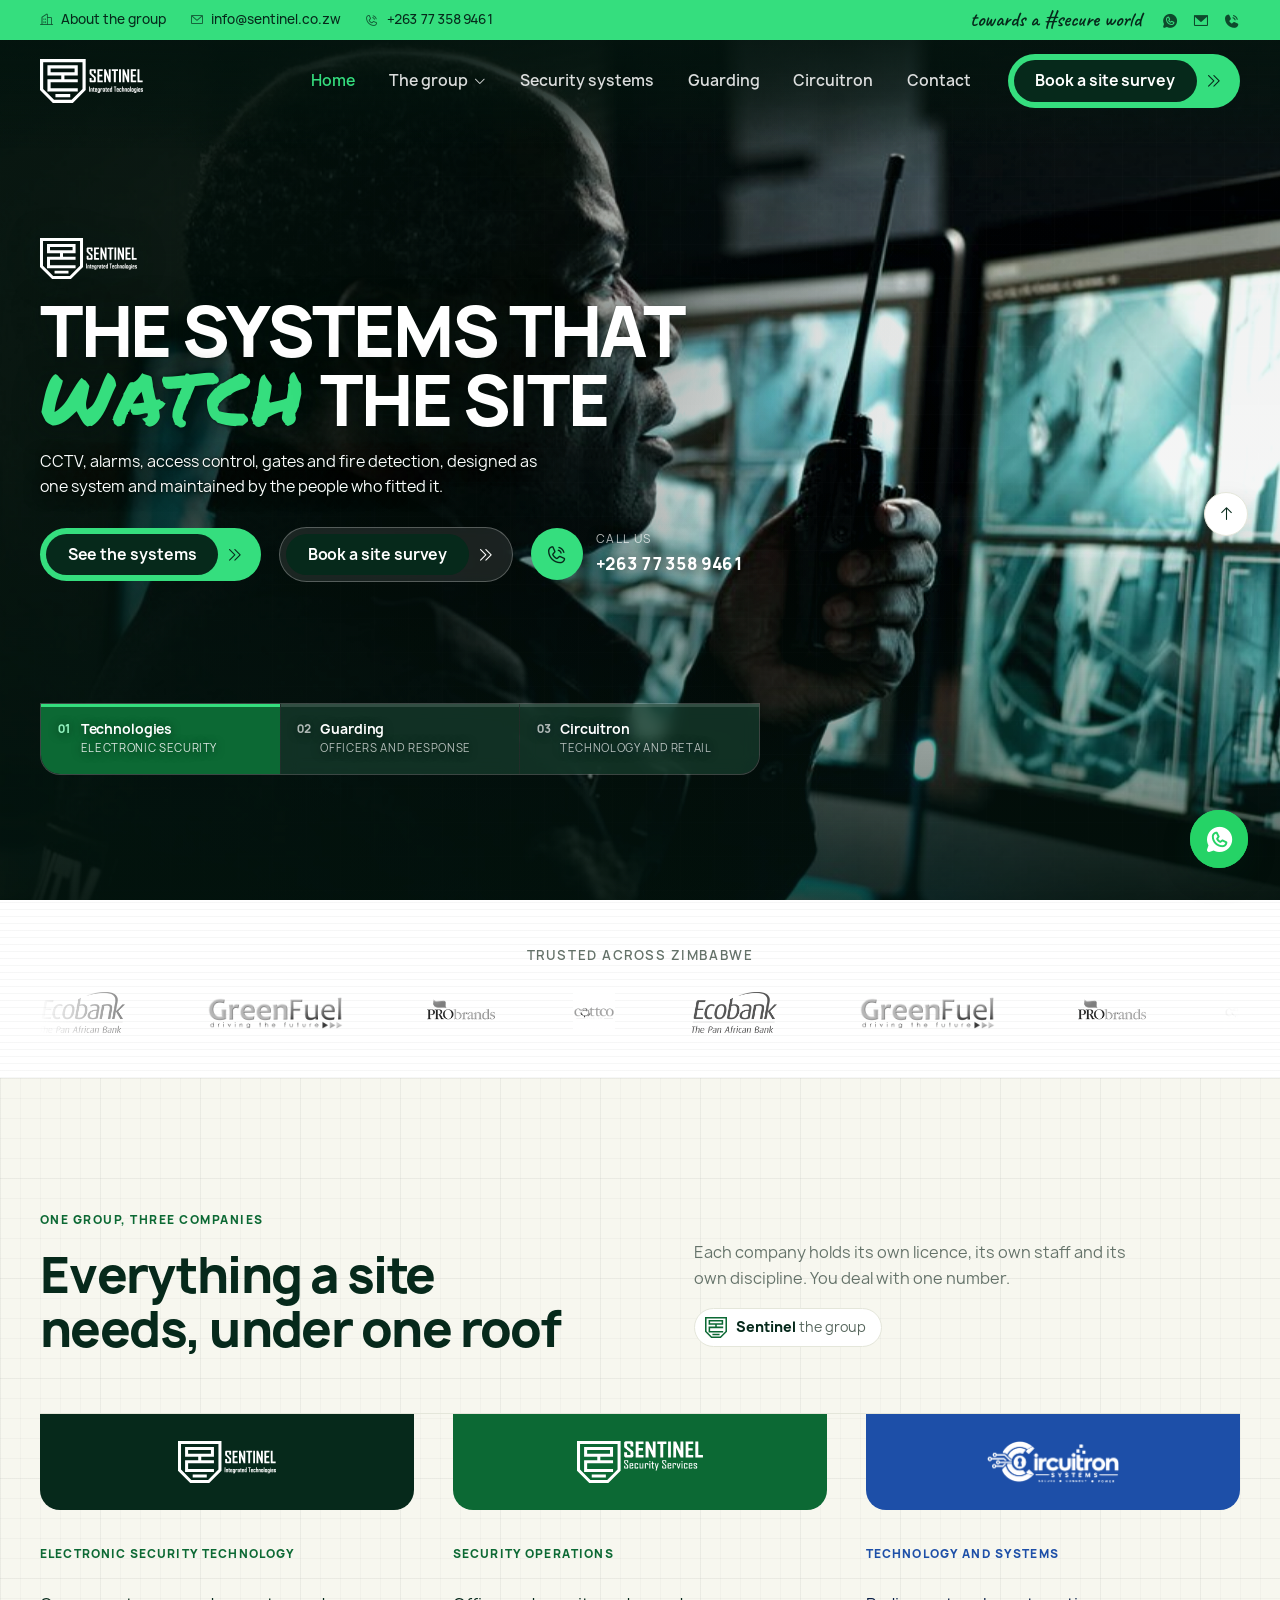
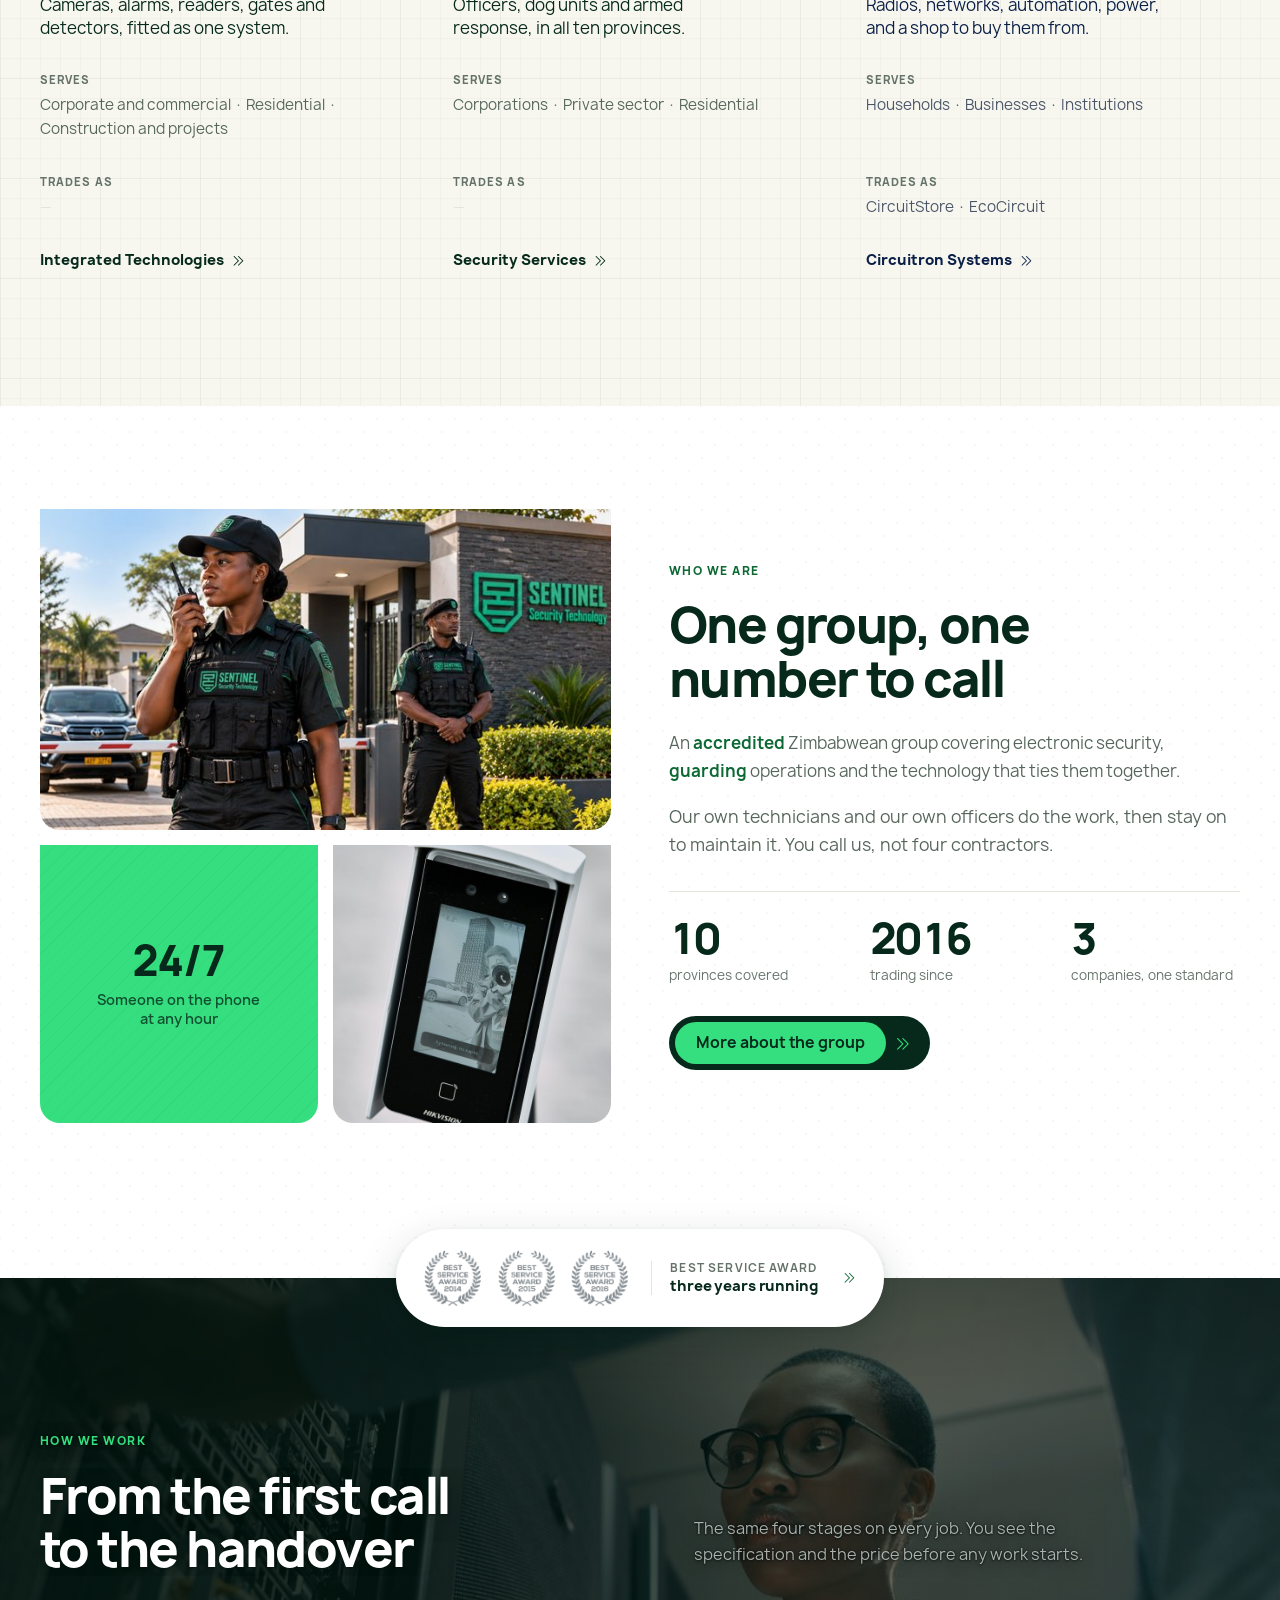
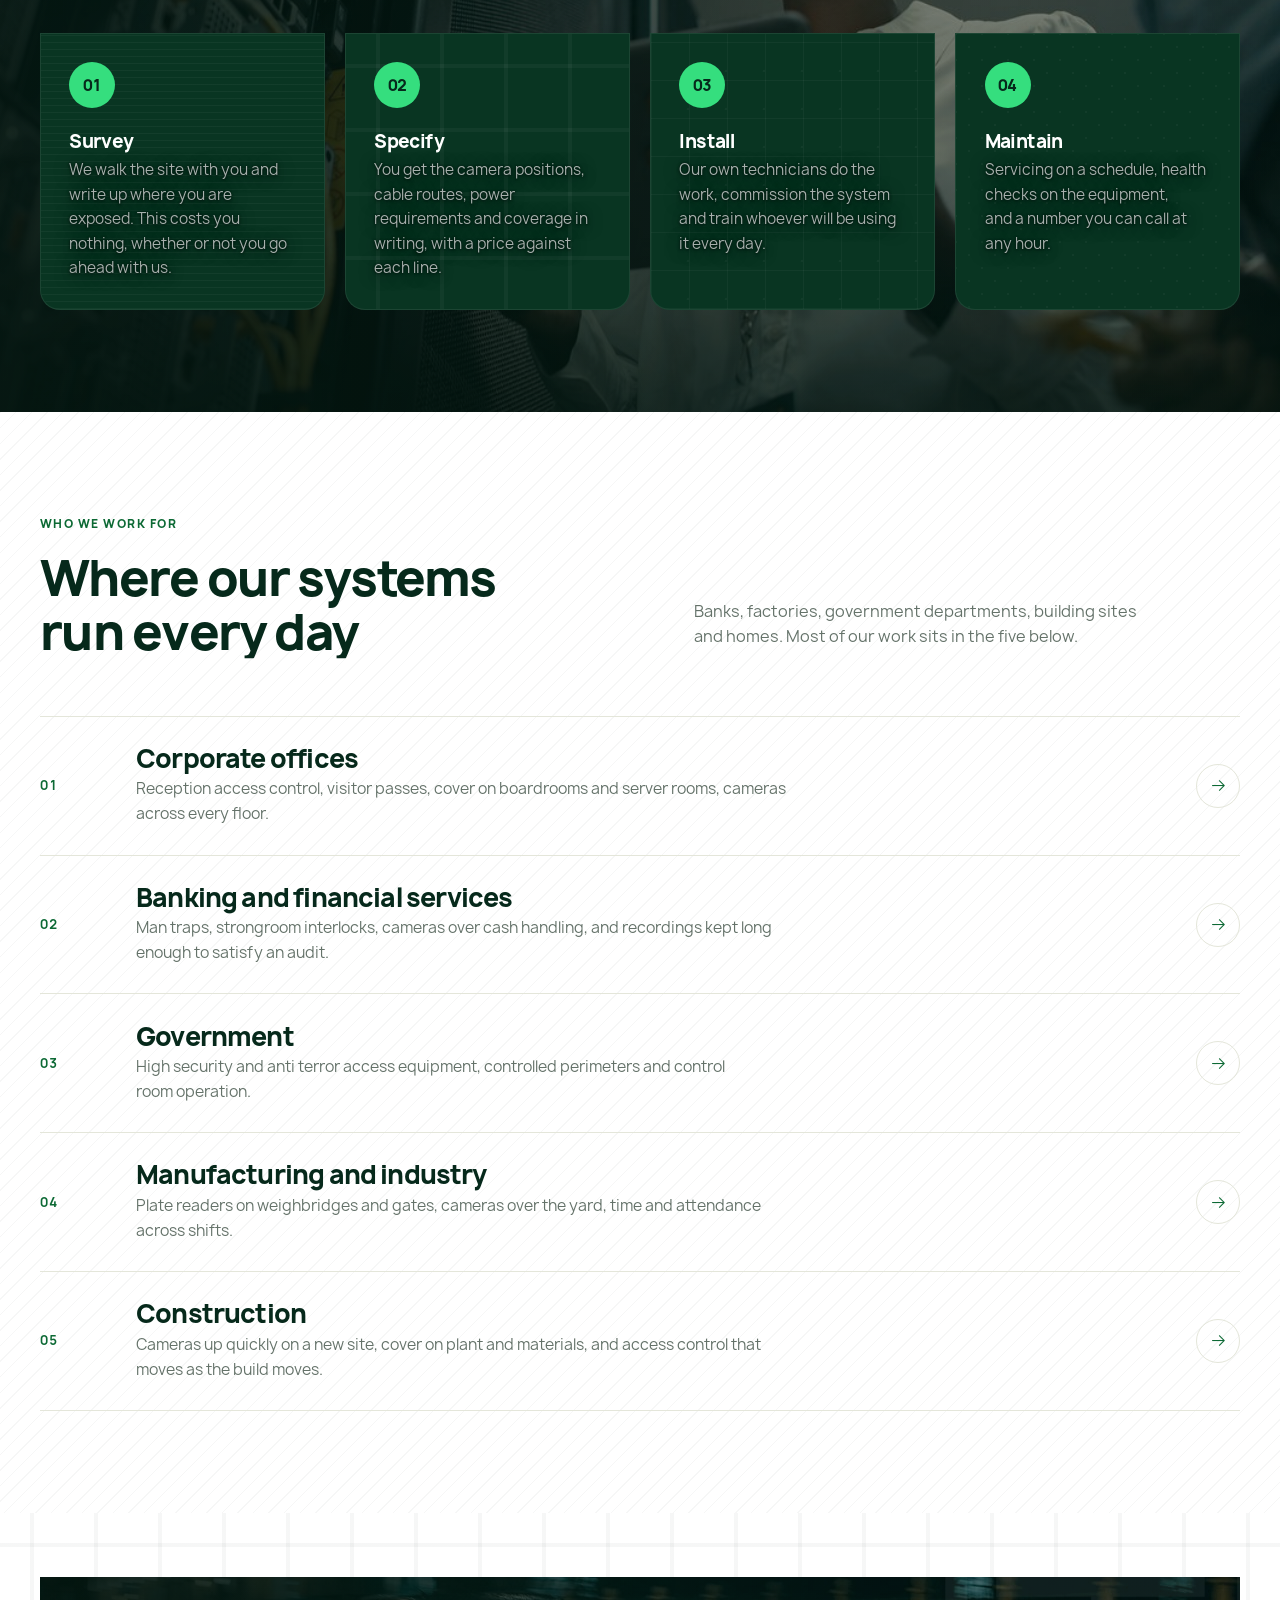
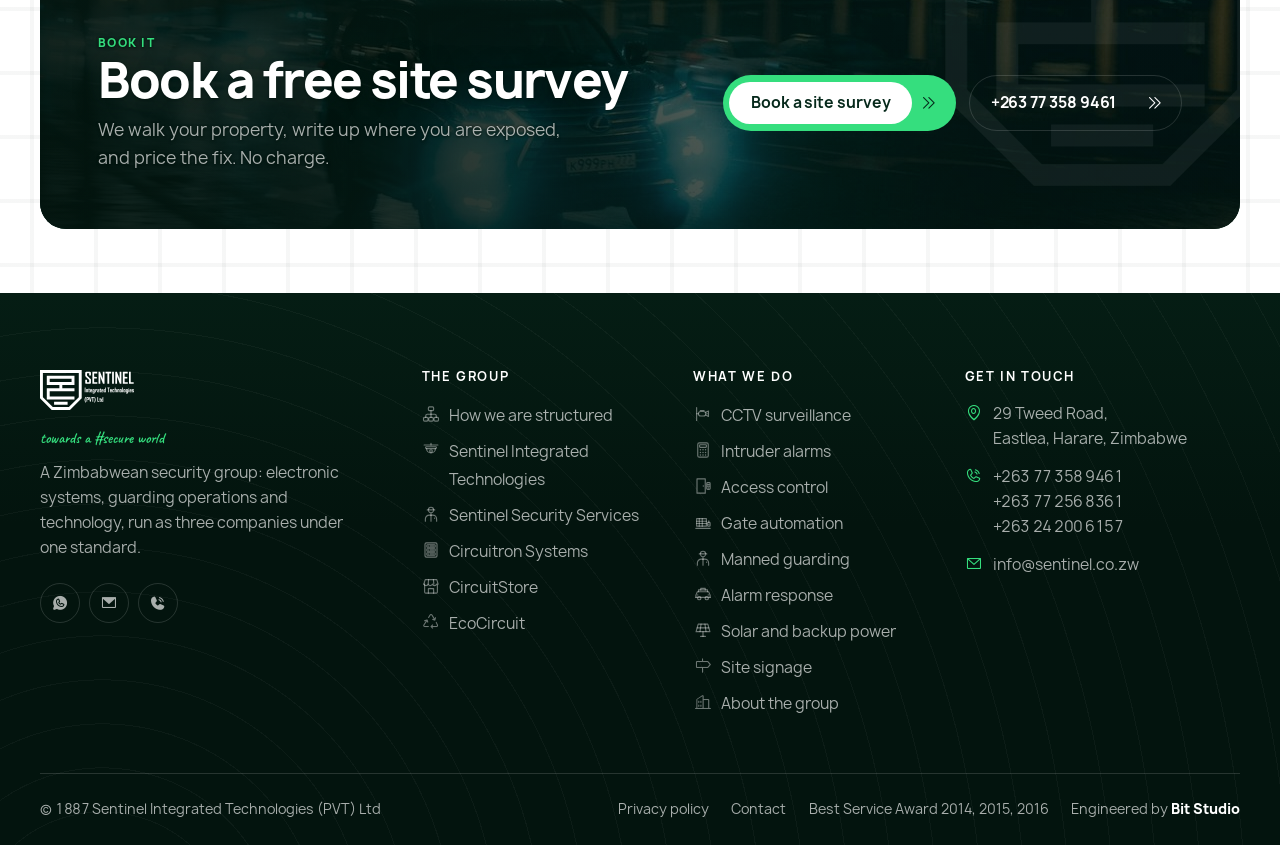
==== commit 3f79e890: "Numbers that arrive, icons on the last lists, a credit, and a hero switch 1. Every number arrives  T" ====
--- a/index.html
+++ b/index.html
@@ -483,27 +483,27 @@
       <div>
         <h4>The group</h4>
         <ul class="footer__links">
-          <li><a href="group.html">How we are structured</a></li>
-          <li><a href="services.html">Sentinel Integrated Technologies</a></li>
-          <li><a href="security-services.html">Sentinel Security Services</a></li>
-          <li><a href="circuitron.html">Circuitron Systems</a></li>
-          <li><a href="circuitron.html#circuitstore">CircuitStore</a></li>
-          <li><a href="circuitron.html#ecocircuit">EcoCircuit</a></li>
+          <li><span class="li-ico" aria-hidden="true"><svg class="si i-sm" aria-hidden="true" focusable="false"><use href="#si-group-tree"/></svg></span><span><a href="group.html">How we are structured</a></span></li>
+          <li><span class="li-ico" aria-hidden="true"><svg class="si i-sm" aria-hidden="true" focusable="false"><use href="#si-cam-dome"/></svg></span><span><a href="services.html">Sentinel Integrated Technologies</a></span></li>
+          <li><span class="li-ico" aria-hidden="true"><svg class="si i-sm" aria-hidden="true" focusable="false"><use href="#si-guard"/></svg></span><span><a href="security-services.html">Sentinel Security Services</a></span></li>
+          <li><span class="li-ico" aria-hidden="true"><svg class="si i-sm" aria-hidden="true" focusable="false"><use href="#si-network-rack"/></svg></span><span><a href="circuitron.html">Circuitron Systems</a></span></li>
+          <li><span class="li-ico" aria-hidden="true"><svg class="si i-sm" aria-hidden="true" focusable="false"><use href="#si-storefront"/></svg></span><span><a href="circuitron.html#circuitstore">CircuitStore</a></span></li>
+          <li><span class="li-ico" aria-hidden="true"><i class="ph ph-recycle i-sm" aria-hidden="true"></i></span><span><a href="circuitron.html#ecocircuit">EcoCircuit</a></span></li>
         </ul>
       </div>
 
       <div>
         <h4>What we do</h4>
         <ul class="footer__links">
-          <li><a href="services.html#cctv">CCTV surveillance</a></li>
-          <li><a href="services.html#alarms">Intruder alarms</a></li>
-          <li><a href="services.html#access">Access control</a></li>
-          <li><a href="services.html#gates">Gate automation</a></li>
-          <li><a href="security-services.html#manned">Manned guarding</a></li>
-          <li><a href="security-services.html#response">Alarm response</a></li>
-          <li><a href="renewable-energy.html">Solar and backup power</a></li>
-          <li><a href="signage.html">Site signage</a></li>
-          <li><a href="about.html">About the group</a></li>
+          <li><span class="li-ico" aria-hidden="true"><svg class="si i-sm" aria-hidden="true" focusable="false"><use href="#si-cam-bullet"/></svg></span><span><a href="services.html#cctv">CCTV surveillance</a></span></li>
+          <li><span class="li-ico" aria-hidden="true"><svg class="si i-sm" aria-hidden="true" focusable="false"><use href="#si-alarm-panel"/></svg></span><span><a href="services.html#alarms">Intruder alarms</a></span></li>
+          <li><span class="li-ico" aria-hidden="true"><svg class="si i-sm" aria-hidden="true" focusable="false"><use href="#si-access-reader"/></svg></span><span><a href="services.html#access">Access control</a></span></li>
+          <li><span class="li-ico" aria-hidden="true"><svg class="si i-sm" aria-hidden="true" focusable="false"><use href="#si-gate-motor"/></svg></span><span><a href="services.html#gates">Gate automation</a></span></li>
+          <li><span class="li-ico" aria-hidden="true"><svg class="si i-sm" aria-hidden="true" focusable="false"><use href="#si-guard"/></svg></span><span><a href="security-services.html#manned">Manned guarding</a></span></li>
+          <li><span class="li-ico" aria-hidden="true"><svg class="si i-sm" aria-hidden="true" focusable="false"><use href="#si-patrol"/></svg></span><span><a href="security-services.html#response">Alarm response</a></span></li>
+          <li><span class="li-ico" aria-hidden="true"><svg class="si i-sm" aria-hidden="true" focusable="false"><use href="#si-solar"/></svg></span><span><a href="renewable-energy.html">Solar and backup power</a></span></li>
+          <li><span class="li-ico" aria-hidden="true"><i class="ph ph-signpost i-sm" aria-hidden="true"></i></span><span><a href="signage.html">Site signage</a></span></li>
+          <li><span class="li-ico" aria-hidden="true"><i class="ph ph-buildings i-sm" aria-hidden="true"></i></span><span><a href="about.html">About the group</a></span></li>
         </ul>
       </div>
 
@@ -527,7 +527,7 @@
         <a href="privacy.html">Privacy policy</a>
         <a href="contact.html">Contact</a>
         <a href="about.html#recognition">Best Service Award 2014, 2015, 2016</a>
-        <a href="https://unsplash.com/?utm_source=sentinel&amp;utm_medium=referral" rel="noopener">Photography: Unsplash</a>
+        <a class="footer__by" href="https://bitstudio.co.zw" rel="noopener">Engineered by <strong>Bit Studio</strong></a>
       </nav>
     </div>
   </div>
--- a/assets/icons/phosphor.css
+++ b/assets/icons/phosphor.css
@@ -7,11 +7,13 @@
 .ph.ph-arrow-up:before{content: "\e08e";}
 .ph.ph-asterisk:before{content: "\e0aa";}
 .ph.ph-battery-charging:before{content: "\e0ba";}
+.ph.ph-book-open-text:before{content: "\e8f2";}
 .ph.ph-broadcast:before{content: "\e0f2";}
 .ph.ph-buildings:before{content: "\e102";}
 .ph.ph-calendar-check:before{content: "\e712";}
 .ph.ph-caret-double-right:before{content: "\e12a";}
 .ph.ph-caret-down:before{content: "\e136";}
+.ph.ph-certificate:before{content: "\e766";}
 .ph.ph-chart-line-up:before{content: "\e156";}
 .ph.ph-chat-circle-dots:before{content: "\e16c";}
 .ph.ph-check-circle:before{content: "\e184";}
@@ -41,6 +43,7 @@
 .ph.ph-lock-key:before{content: "\e2fe";}
 .ph.ph-magnifying-glass:before{content: "\e30c";}
 .ph.ph-map-pin:before{content: "\e316";}
+.ph.ph-medal:before{content: "\e320";}
 .ph.ph-moon-stars:before{content: "\e58e";}
 .ph.ph-package:before{content: "\e390";}
 .ph.ph-phone-call:before{content: "\e3ba";}
@@ -52,6 +55,7 @@
 .ph.ph-scan:before{content: "\ebb6";}
 .ph.ph-scan-smiley:before{content: "\ebb4";}
 .ph.ph-shield-check:before{content: "\e40c";}
+.ph.ph-signpost:before{content: "\e89c";}
 .ph.ph-solar-panel:before{content: "\ed7a";}
 .ph.ph-star:before{content: "\e46a";}
 .ph.ph-sun:before{content: "\e472";}
@@ -77,6 +81,8 @@
 .ph-duotone.ph-asterisk:after{content: "\e0ab"; margin-left: -1em;}
 .ph-duotone.ph-battery-charging:before{content: "\e0ba"; opacity: 0.2;}
 .ph-duotone.ph-battery-charging:after{content: "\e0bb"; margin-left: -1em;}
+.ph-duotone.ph-book-open-text:before{content: "\e8f2"; opacity: 0.2;}
+.ph-duotone.ph-book-open-text:after{content: "\e8f3"; margin-left: -1em;}
 .ph-duotone.ph-broadcast:before{content: "\e0f2"; opacity: 0.2;}
 .ph-duotone.ph-broadcast:after{content: "\e0f3"; margin-left: -1em;}
 .ph-duotone.ph-buildings:before{content: "\e102"; opacity: 0.2;}
@@ -87,6 +93,8 @@
 .ph-duotone.ph-caret-double-right:after{content: "\e12b"; margin-left: -1em;}
 .ph-duotone.ph-caret-down:before{content: "\e136"; opacity: 0.2;}
 .ph-duotone.ph-caret-down:after{content: "\e137"; margin-left: -1em;}
+.ph-duotone.ph-certificate:before{content: "\e766"; opacity: 0.2;}
+.ph-duotone.ph-certificate:after{content: "\e767"; margin-left: -1em;}
 .ph-duotone.ph-chart-line-up:before{content: "\e156"; opacity: 0.2;}
 .ph-duotone.ph-chart-line-up:after{content: "\e157"; margin-left: -1em;}
 .ph-duotone.ph-chat-circle-dots:before{content: "\e16c"; opacity: 0.2;}
@@ -145,6 +153,8 @@
 .ph-duotone.ph-magnifying-glass:after{content: "\e30d"; margin-left: -1em;}
 .ph-duotone.ph-map-pin:before{content: "\e316"; opacity: 0.2;}
 .ph-duotone.ph-map-pin:after{content: "\e317"; margin-left: -1em;}
+.ph-duotone.ph-medal:before{content: "\e320"; opacity: 0.2;}
+.ph-duotone.ph-medal:after{content: "\e321"; margin-left: -1em;}
 .ph-duotone.ph-moon-stars:before{content: "\e58e"; opacity: 0.2;}
 .ph-duotone.ph-moon-stars:after{content: "\e58f"; margin-left: -1em;}
 .ph-duotone.ph-package:before{content: "\e390"; opacity: 0.2;}
@@ -167,6 +177,8 @@
 .ph-duotone.ph-scan-smiley:after{content: "\ebb5"; margin-left: -1em;}
 .ph-duotone.ph-shield-check:before{content: "\e40c"; opacity: 0.2;}
 .ph-duotone.ph-shield-check:after{content: "\e40f"; margin-left: -1em;}
+.ph-duotone.ph-signpost:before{content: "\e89c"; opacity: 0.2;}
+.ph-duotone.ph-signpost:after{content: "\e89d"; margin-left: -1em;}
 .ph-duotone.ph-solar-panel:before{content: "\ed7a"; opacity: 0.2;}
 .ph-duotone.ph-solar-panel:after{content: "\ed7e"; margin-left: -1em;}
 .ph-duotone.ph-star:before{content: "\e46a"; opacity: 0.2;}
@@ -202,11 +214,13 @@
 .ph-fill.ph-arrow-up:before{content: "\e08e";}
 .ph-fill.ph-asterisk:before{content: "\e0aa";}
 .ph-fill.ph-battery-charging:before{content: "\e0ba";}
+.ph-fill.ph-book-open-text:before{content: "\e8f2";}
 .ph-fill.ph-broadcast:before{content: "\e0f2";}
 .ph-fill.ph-buildings:before{content: "\e102";}
 .ph-fill.ph-calendar-check:before{content: "\e712";}
 .ph-fill.ph-caret-double-right:before{content: "\e12a";}
 .ph-fill.ph-caret-down:before{content: "\e136";}
+.ph-fill.ph-certificate:before{content: "\e766";}
 .ph-fill.ph-chart-line-up:before{content: "\e156";}
 .ph-fill.ph-chat-circle-dots:before{content: "\e16c";}
 .ph-fill.ph-check-circle:before{content: "\e184";}
@@ -236,6 +250,7 @@
 .ph-fill.ph-lock-key:before{content: "\e2fe";}
 .ph-fill.ph-magnifying-glass:before{content: "\e30c";}
 .ph-fill.ph-map-pin:before{content: "\e316";}
+.ph-fill.ph-medal:before{content: "\e320";}
 .ph-fill.ph-moon-stars:before{content: "\e58e";}
 .ph-fill.ph-package:before{content: "\e390";}
 .ph-fill.ph-phone-call:before{content: "\e3ba";}
@@ -247,6 +262,7 @@
 .ph-fill.ph-scan:before{content: "\ebb6";}
 .ph-fill.ph-scan-smiley:before{content: "\ebb4";}
 .ph-fill.ph-shield-check:before{content: "\e40c";}
+.ph-fill.ph-signpost:before{content: "\e89c";}
 .ph-fill.ph-solar-panel:before{content: "\ed7a";}
 .ph-fill.ph-star:before{content: "\e46a";}
 .ph-fill.ph-sun:before{content: "\e472";}
--- a/assets/css/style.css
+++ b/assets/css/style.css
@@ -438,6 +438,18 @@
   stroke-linejoin: round;
 }
 
+/* Carried by a number's hidden twin while the visible one is mid flight,
+   so a screen reader never reads a half rolled phone number. */
+.sr-only {
+  position: absolute;
+  width: 1px; height: 1px;
+  margin: -1px; padding: 0;
+  overflow: hidden;
+  clip-path: inset(50%);
+  white-space: nowrap;
+  border: 0;
+}
+
 /* ---------- 3c. The mark on a line item ----------
    Every line in a capability list names a specific thing, so it is marked
    with the glyph for that thing: a dome against the cameras, a beam sensor
@@ -453,7 +465,10 @@
    than one announcing the line. */
 .card__list li,
 .dcard__list li,
-.unit__list li { display: flex; align-items: flex-start; gap: .62rem; }
+.unit__list li,
+.footer__links li,
+.leader__quals li { display: flex; align-items: flex-start; gap: .62rem; }
+.footer__links li { gap: .55rem; }
 
 .li-ico {
   flex: none;
@@ -1149,6 +1164,61 @@
       rgba(5, 29, 20, .48) 86%,
       rgb(var(--shade-rgb) / .78) 100%);
 }
+/* ---------- The interior hero's picture switch ----------
+   Bottom corner, on the side the copy does not use. Two segments rather
+   than two dots: a dot says "there is more", a numbered segment says how
+   much more and which one you are on, in the same space.
+
+   Positioned against the container's own gutter so it lines up with the
+   copy's right edge on a wide screen and with the page margin on a phone. */
+.pswitch {
+  position: absolute;
+  right: max(var(--gutter), calc(50% - var(--container) / 2 + var(--gutter)));
+  bottom: clamp(1.1rem, 2.4vw, 1.9rem);
+  z-index: 3;
+  display: inline-flex;
+  padding: 3px;
+  gap: 2px;
+  border-radius: var(--r-pill);
+  background: rgb(var(--shade-rgb) / .42);
+  border: 1px solid rgba(255, 255, 255, .18);
+  backdrop-filter: blur(7px);
+  -webkit-backdrop-filter: blur(7px);
+}
+.pswitch__seg {
+  display: grid;
+  place-items: center;
+  min-width: 34px;
+  height: 26px;
+  padding: 0 .4rem;
+  border: 0;
+  border-radius: var(--r-pill);
+  background: none;
+  color: rgba(255, 255, 255, .62);
+  font: inherit;
+  font-size: .72rem;
+  font-weight: 800;
+  letter-spacing: .04em;
+  cursor: pointer;
+  transition: background-color .3s var(--ease), color .3s var(--ease);
+}
+.pswitch__seg:hover { color: #fff; background: rgba(255, 255, 255, .12); }
+.pswitch__seg.is-active {
+  background: var(--accent);
+  color: var(--ink);
+}
+.pswitch__seg:focus-visible {
+  outline: 2px solid #fff;
+  outline-offset: 2px;
+}
+@media (max-width: 560px) {
+  /* Smaller, and the hero makes room under the copy for it rather than
+     letting it land on the last line of the lead. */
+  .pswitch { bottom: .9rem; padding: 2px; }
+  .pswitch__seg { min-width: 28px; height: 22px; font-size: .66rem; }
+  .phero:has(.pswitch) .container { padding-bottom: 2.4rem; }
+}
+
 /* The type carries its own legibility, as it does in the main hero. */
 .phero .h-1, .phero h1 {
   text-shadow: 0 1px 2px rgb(var(--shade-rgb) / .6), 0 2px 28px rgb(var(--shade-rgb) / .62);
@@ -1348,6 +1418,11 @@
    above and the heading below instead of on the gap between them. */
 .section:has(+ .seam) { padding-bottom: calc(var(--section-y) + 3.25rem); }
 .seam + .section { padding-top: calc(var(--section-y) + 3.25rem); }
+
+/* The build credit. Its own weight on the name, so it reads as a signature
+   rather than as another legal link in the row. */
+.footer__by strong { font-weight: 800; color: #fff; transition: color .25s var(--ease); }
+.footer__by:hover strong { color: var(--lime); }
 
 /* ---------- 10b. The seal on a seam ----------
    Three laurels on a plate centred on the join between two bands: half of
@@ -2012,9 +2087,15 @@
 .footer__brand p { font-size: .95rem; max-width: 34ch; }
 .footer__tagline { font-size: 1.7rem; color: var(--lime); margin: .2rem 0 .8rem; max-width: none; white-space: nowrap; }
 .footer h4 { font-size: .78rem; font-weight: 700; letter-spacing: .13em; text-transform: uppercase; color: #fff; margin-bottom: 1.1rem; }
-.footer__links li + li { margin-top: .55rem; }
-.footer__links a { font-size: .95rem; transition: color .25s var(--ease), padding-left .25s var(--ease); }
-.footer__links a:hover { color: var(--lime); padding-left: 5px; }
+.footer__links li + li { margin-top: .5rem; }
+.footer__links a { font-size: .95rem; transition: color .25s var(--ease); }
+.footer__links li { transition: transform .25s var(--ease); }
+.footer__links li:hover { transform: translateX(4px); }
+.footer__links li:hover a,
+.footer__links li:hover .li-ico { color: var(--lime); }
+/* Quieter than the label until the row is hovered: in a column of fifteen,
+   fifteen bright glyphs would out-shout the words they belong to. */
+.footer__links .li-ico { color: rgba(255, 255, 255, .42); transition: color .25s var(--ease); }
 .footer__contact li { display: flex; gap: .7rem; font-size: .95rem; margin-bottom: .8rem; }
 .footer__contact i { flex: none; margin-top: 3px; color: var(--lime); }
 .footer__contact a { display: block; }
@@ -2036,7 +2117,18 @@
 .prose { max-width: 72ch; }
 .prose h2 { font-size: clamp(1.3rem, 2.2vw, 1.7rem); margin-top: 2.4rem; }
 .prose h2:first-child { margin-top: 0; }
-.prose ul { list-style: disc; padding-left: 1.25rem; margin: 0 0 1.1em; }
+/* The legal page's lists. No glyph: these are sentences, not line items,
+   and a lorry against a sentence about data retention would be comedy.
+   They take the brand's own mark rather than the browser's disc, which was
+   the last undrawn bullet on the site. */
+.prose ul { list-style: none; padding: 0; margin: 0 0 1.1em; display: grid; gap: .45rem; }
+.prose ul li { position: relative; padding-left: 1.3rem; margin-bottom: 0; }
+.prose ul li::before {
+  content: "";
+  position: absolute; left: 0; top: .66em;
+  width: 8px; height: 2px;
+  background: var(--green);
+}
 .prose li { margin-bottom: .35rem; }
 .prose a { color: var(--green); font-weight: 700; text-decoration: underline; text-underline-offset: 3px; }
 
@@ -2511,11 +2603,7 @@
 }
 .leader > p { margin: 0 0 1.2rem; font-size: .95rem; }
 .leader__quals { display: grid; gap: .4rem; margin: 0; padding: 1.1rem 0 0; list-style: none; border-top: 1px solid var(--line); }
-.leader__quals li { position: relative; padding-left: 1.15rem; font-size: .86rem; color: var(--body-2); }
-.leader__quals li::before {
-  content: ""; position: absolute; left: 0; top: .5em;
-  width: 7px; height: 7px; border-radius: 2px; background: var(--g-light);
-}
+.leader__quals li { font-size: .86rem; line-height: 1.45; color: var(--body-2); }
 
 /* ---------- 19i. Company page facts ---------- */
 .cfacts { display: grid; gap: .6rem; }
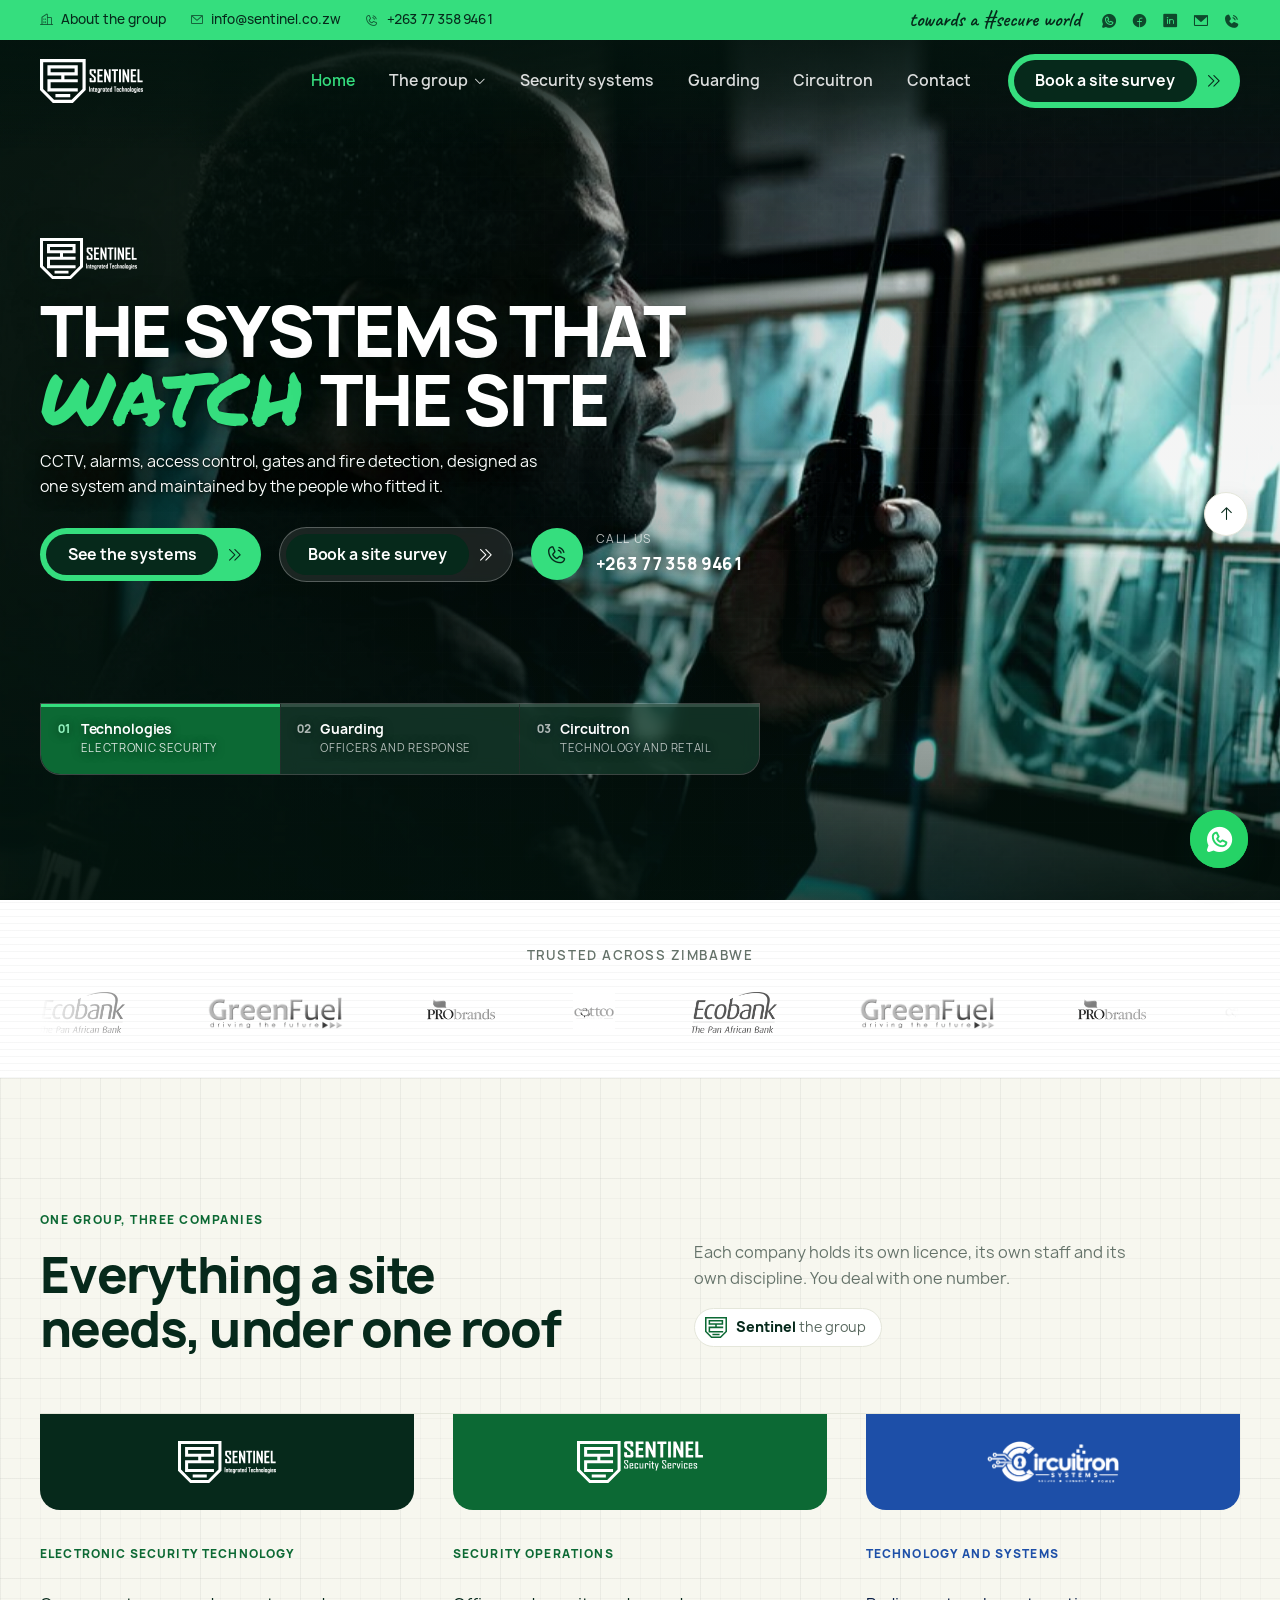
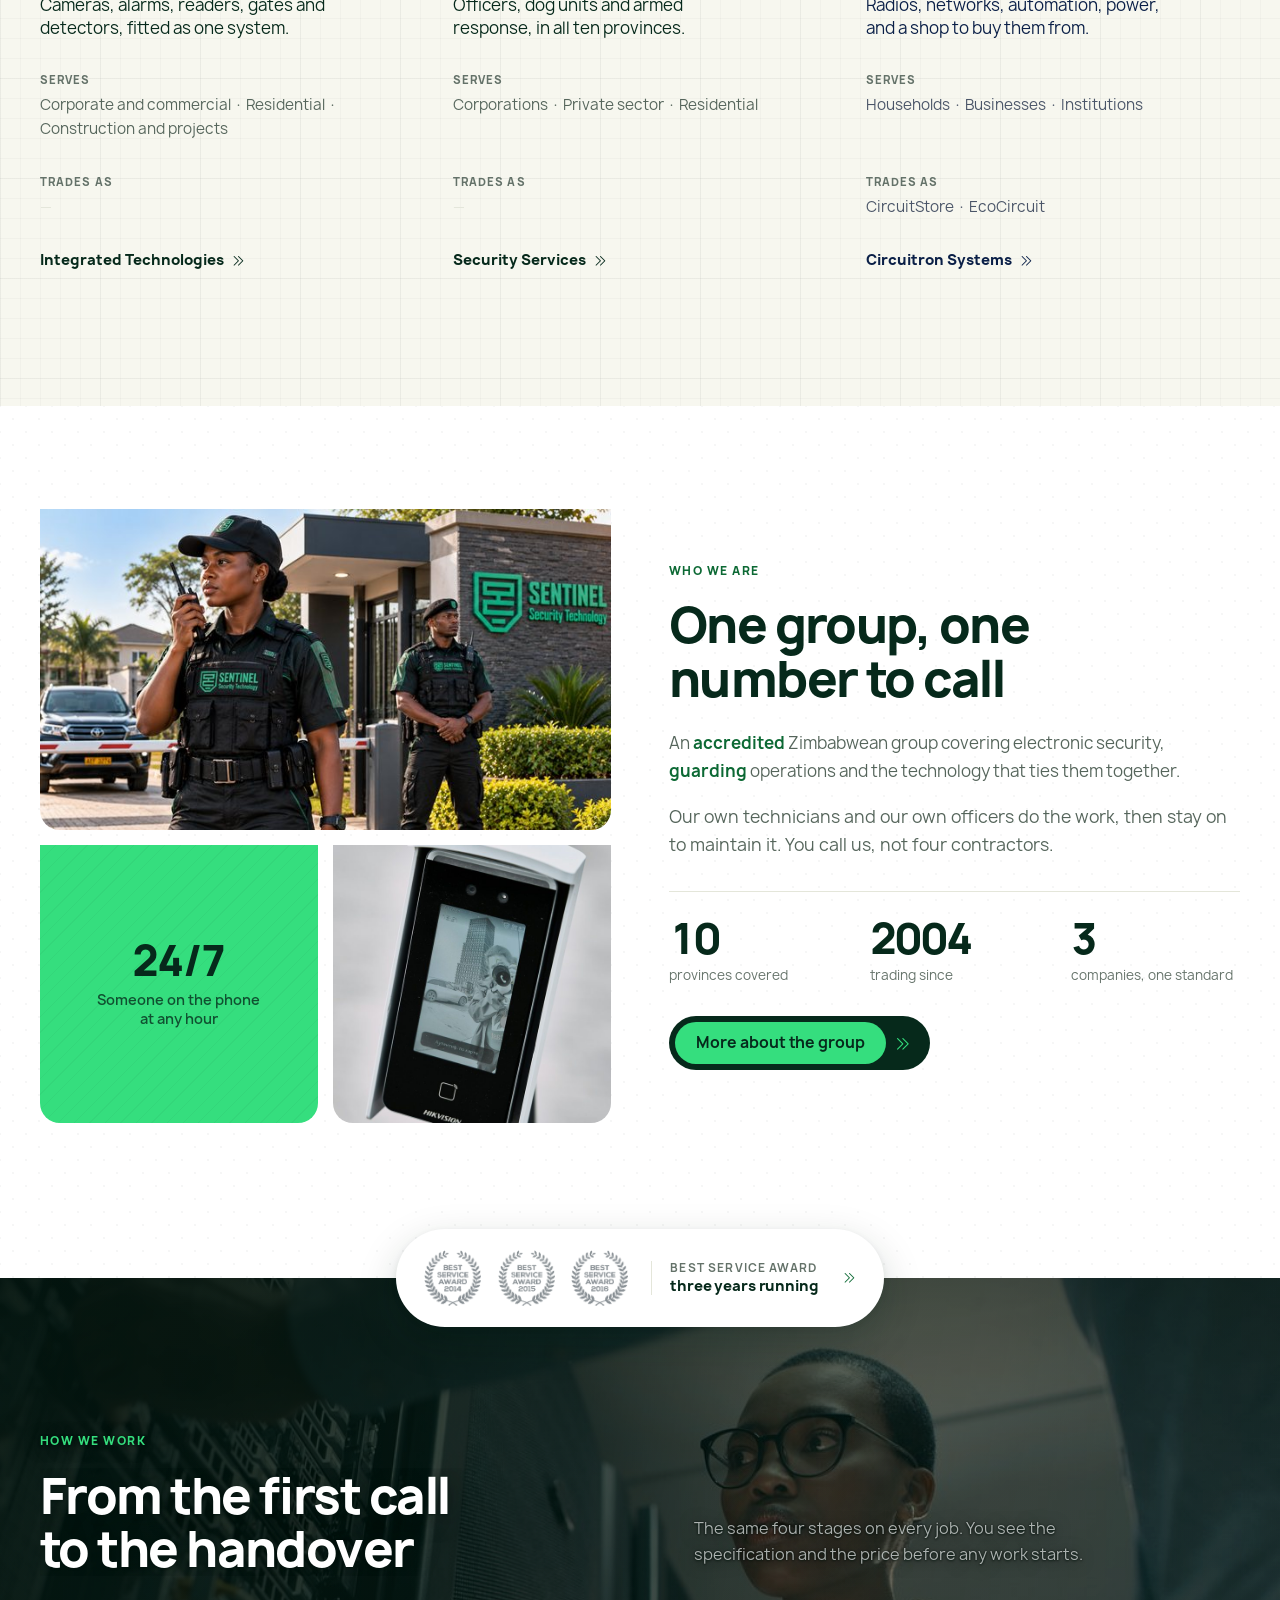
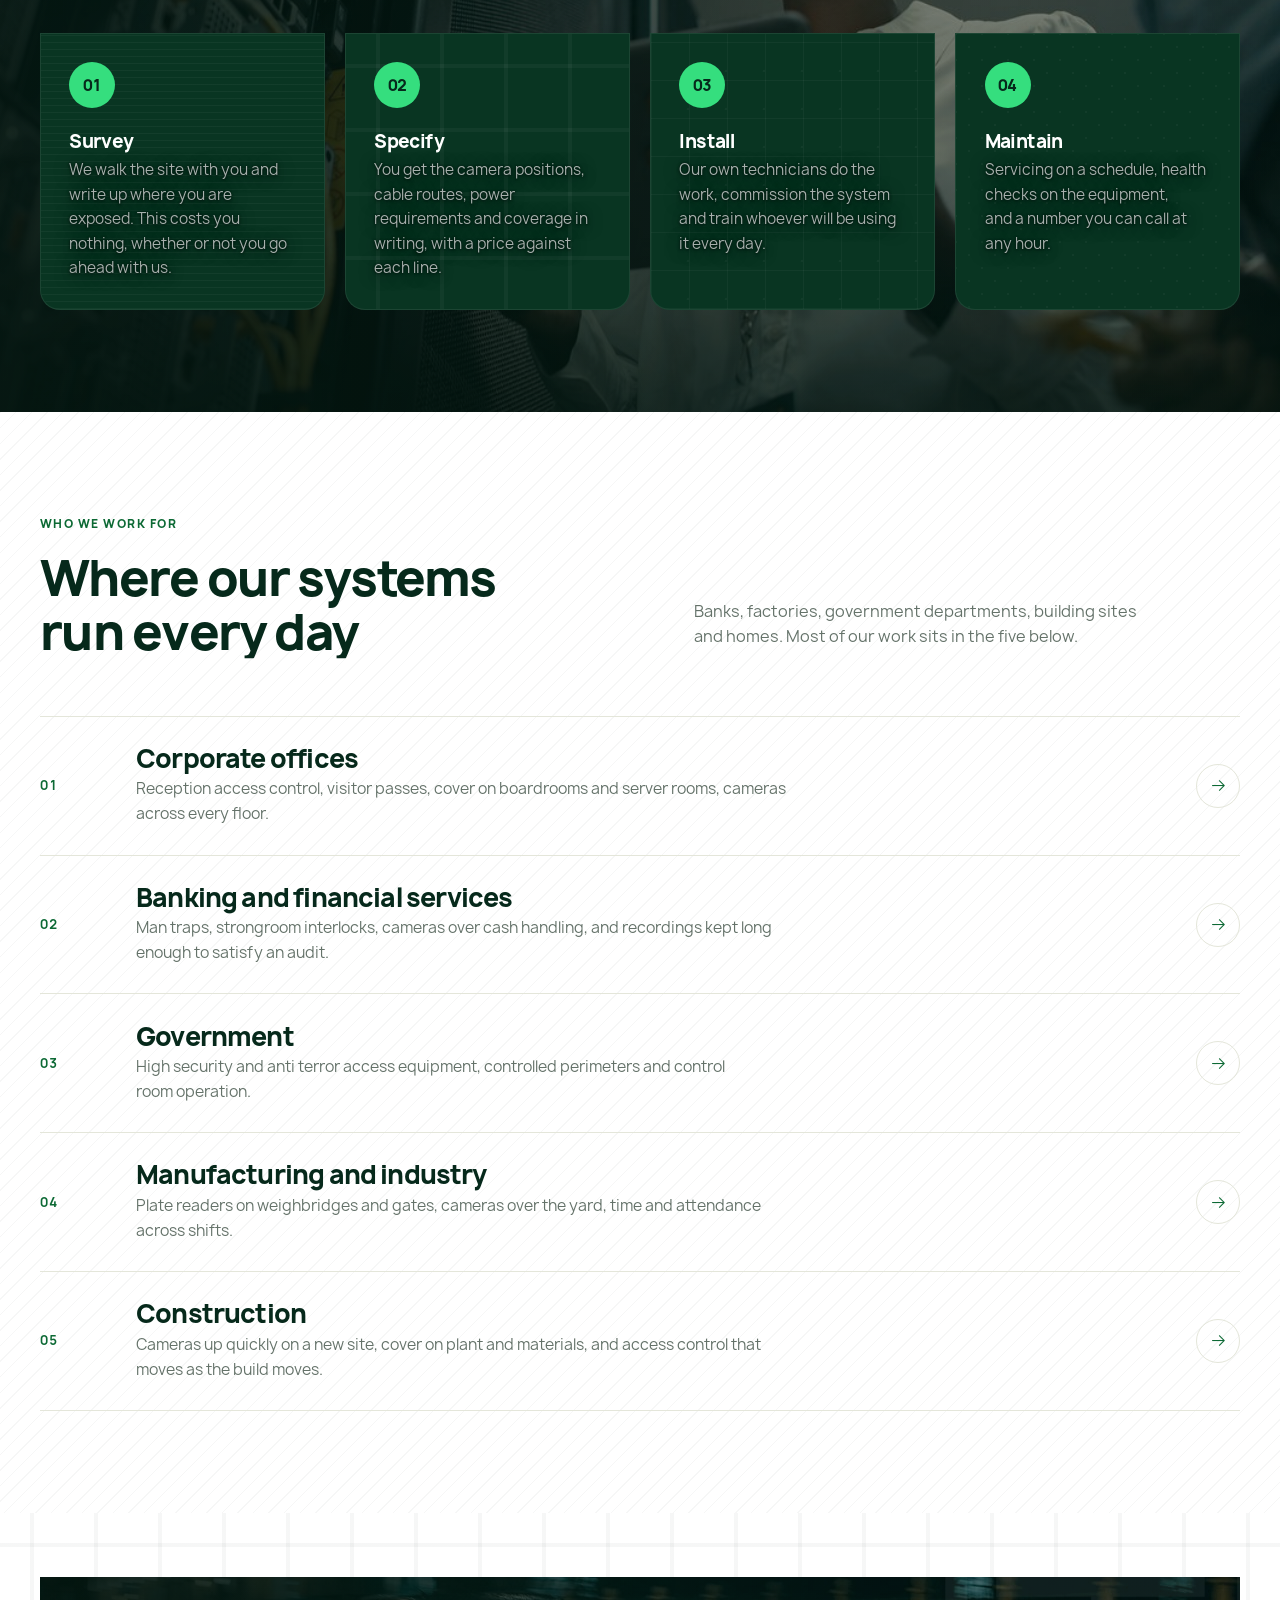
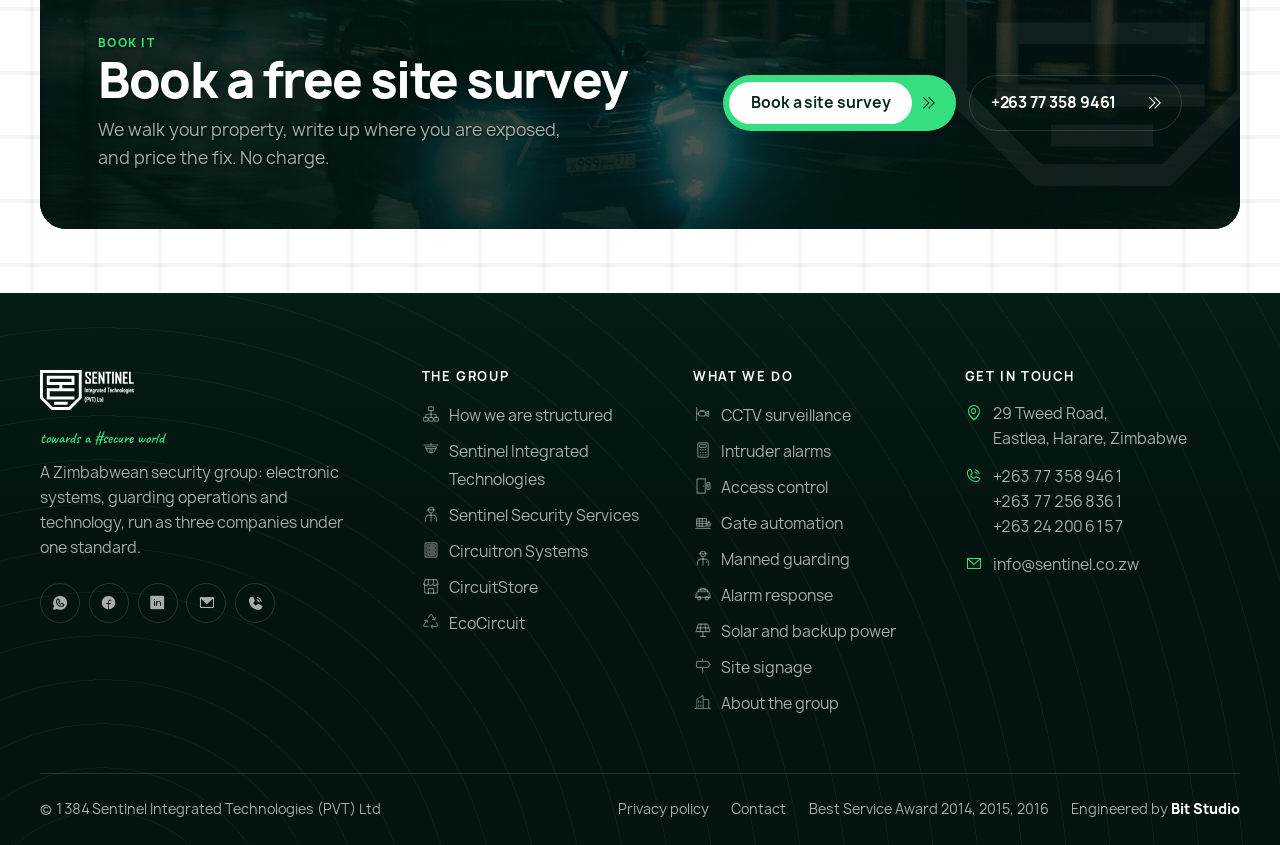
==== commit f71aa73c: "The group's Facebook and LinkedIn pages Three places, one pair of constants. The utility bar and the" ====
--- a/index.html
+++ b/index.html
@@ -41,8 +41,10 @@
     <div class="topbar__social">
       <span class="script">towards a #secure world</span>
       <a href="https://wa.me/263773589461" aria-label="Message Sentinel on WhatsApp" rel="noopener"><i class="ph-fill ph-whatsapp-logo i-sm" aria-hidden="true"></i></a>
-      <a href="mailto:info@sentinel.co.zw" aria-label="Email Sentinel"><i class="ph-fill ph-envelope-simple i-sm" aria-hidden="true"></i></a>
-      <a href="tel:+263773589461" aria-label="Call Sentinel"><i class="ph-fill ph-phone-call i-sm" aria-hidden="true"></i></a>
+      <a href="https://www.facebook.com/profile.php?id=61594591624503" aria-label="Sentinel on Facebook" target="_blank" rel="noopener"><i class="ph-fill ph-facebook-logo i-sm" aria-hidden="true"></i></a>
+      <a href="https://www.linkedin.com/company/sentinelzw/" aria-label="Sentinel on LinkedIn" target="_blank" rel="noopener"><i class="ph-fill ph-linkedin-logo i-sm" aria-hidden="true"></i></a>
+      <a class="topbar__hide-sm" href="mailto:info@sentinel.co.zw" aria-label="Email Sentinel"><i class="ph-fill ph-envelope-simple i-sm" aria-hidden="true"></i></a>
+      <a class="topbar__hide-sm" href="tel:+263773589461" aria-label="Call Sentinel"><i class="ph-fill ph-phone-call i-sm" aria-hidden="true"></i></a>
     </div>
   </div>
 </div>
@@ -475,6 +477,8 @@
         <p>A Zimbabwean security group: electronic systems, guarding operations and technology, run as three companies under one standard.</p>
         <div class="socials">
           <a href="https://wa.me/263773589461" aria-label="Message Sentinel on WhatsApp" rel="noopener"><i class="ph-fill ph-whatsapp-logo i-sm" aria-hidden="true"></i></a>
+          <a href="https://www.facebook.com/profile.php?id=61594591624503" aria-label="Sentinel on Facebook" target="_blank" rel="noopener"><i class="ph-fill ph-facebook-logo i-sm" aria-hidden="true"></i></a>
+          <a href="https://www.linkedin.com/company/sentinelzw/" aria-label="Sentinel on LinkedIn" target="_blank" rel="noopener"><i class="ph-fill ph-linkedin-logo i-sm" aria-hidden="true"></i></a>
           <a href="mailto:info@sentinel.co.zw" aria-label="Email Sentinel"><i class="ph-fill ph-envelope-simple i-sm" aria-hidden="true"></i></a>
           <a href="tel:+263773589461" aria-label="Call Sentinel"><i class="ph-fill ph-phone-call i-sm" aria-hidden="true"></i></a>
         </div>
--- a/assets/css/style.css
+++ b/assets/css/style.css
@@ -2007,6 +2007,12 @@
 .cinfo h3 { font-size: .76rem; letter-spacing: .12em; text-transform: uppercase; color: var(--body-2); margin-bottom: .3rem; }
 .cinfo a, .cinfo p { display: block; margin: 0; font-size: 1rem; font-weight: 600; color: var(--ink); }
 .cinfo a:hover { color: var(--green); }
+/* A named row rather than a bare logo: on the page where somebody is looking
+   for a way to reach us, "Sentinel on LinkedIn" says more than a glyph. */
+.cinfo__social { display: flex; align-items: center; gap: .55rem; }
+.cinfo__social + .cinfo__social { margin-top: .35rem; }
+.cinfo__social i { flex: none; color: var(--green); transition: color .25s var(--ease); }
+.cinfo__social:hover i { color: var(--green-2); }
 
 .map-wrap { position: relative; background: var(--ink); min-height: clamp(320px, 40vw, 440px); }
 .map-wrap__fallback { position: absolute; inset: 0; display: grid; place-content: center; gap: .5rem; text-align: center; padding: var(--gutter); color: var(--on-dark-soft); }
@@ -3060,6 +3066,10 @@
   .topbar__list li:not(:last-child) { display: none; }
   .topbar__social .script { display: none; }
   .topbar__social { gap: .7rem; margin-left: 0; }
+  /* The mail and phone glyphs go: the number they duplicate is the one thing
+     still showing in the list beside them, and the room they free is what
+     the two social logos need at 320px. */
+  .topbar__hide-sm { display: none; }
 
   /* ---- Hero ---- */
   .hero h1 { margin-bottom: clamp(.55rem, 1.6vh, .95rem); }
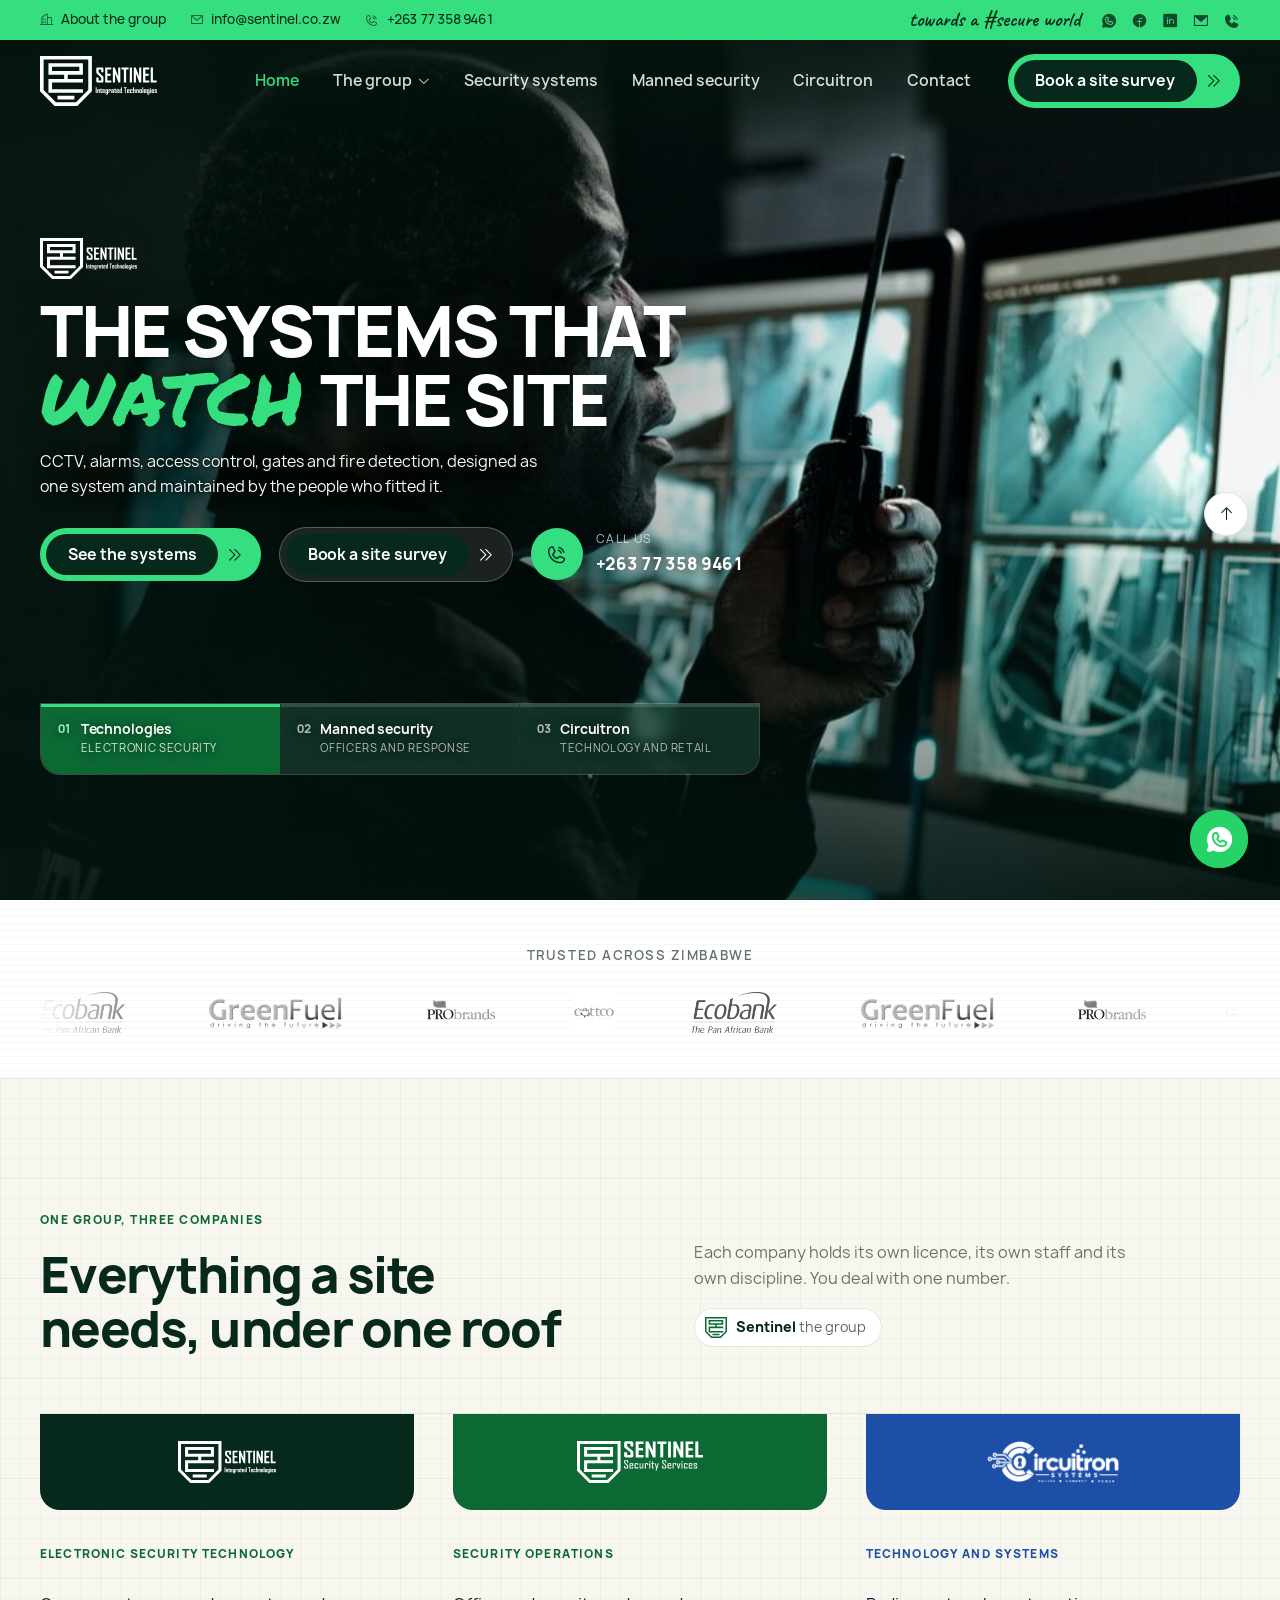
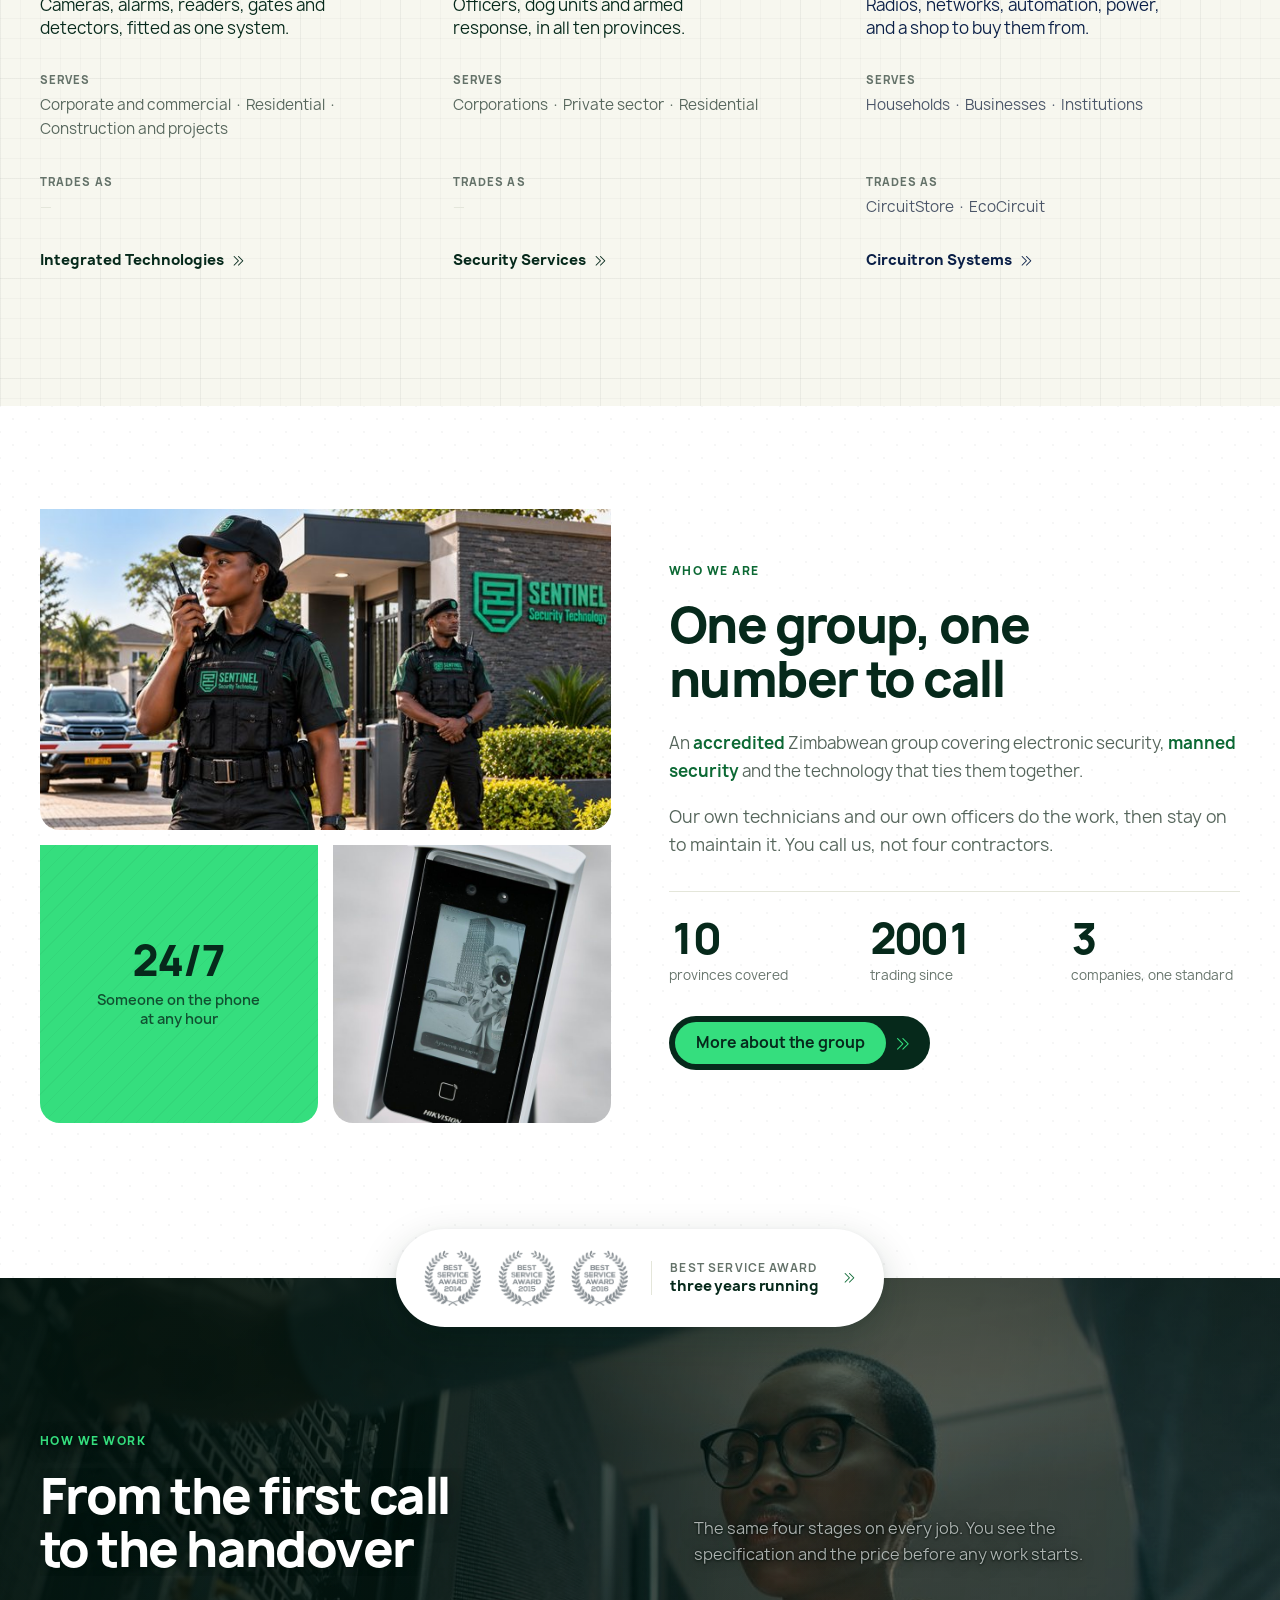
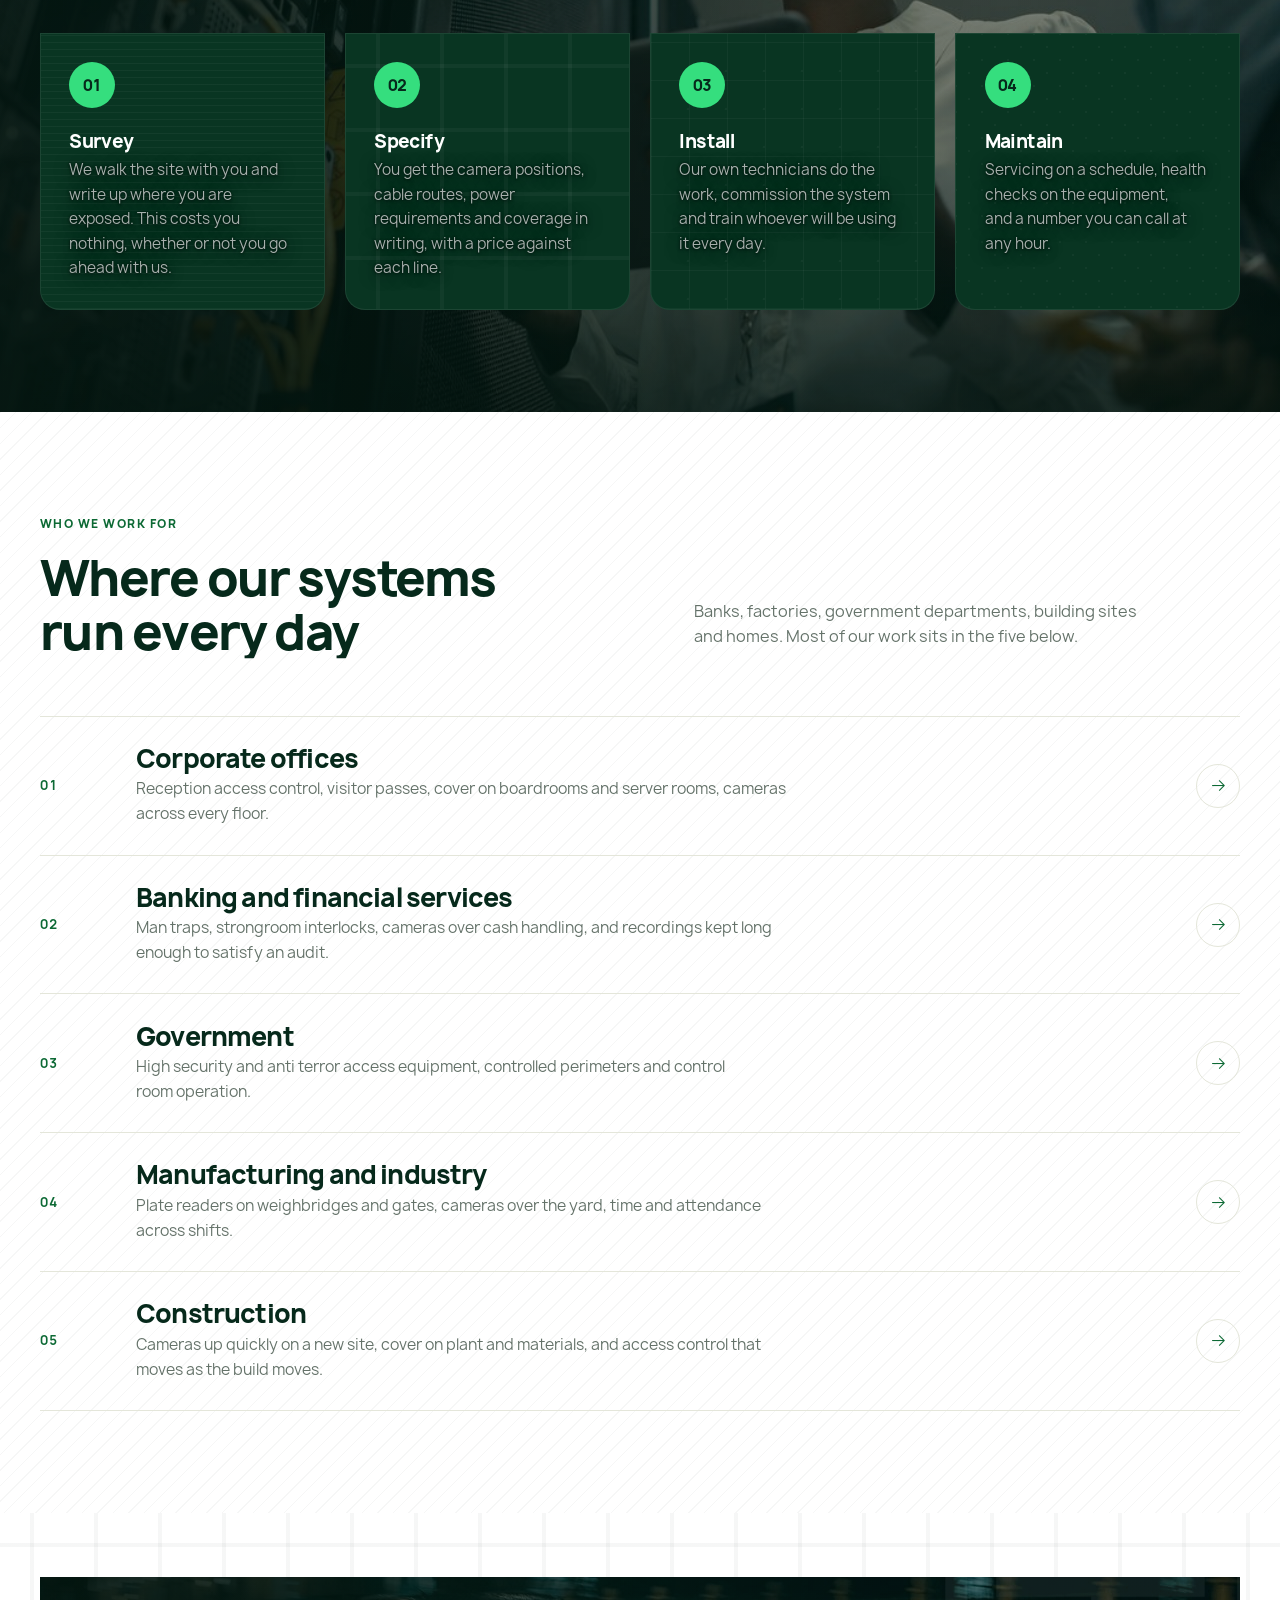
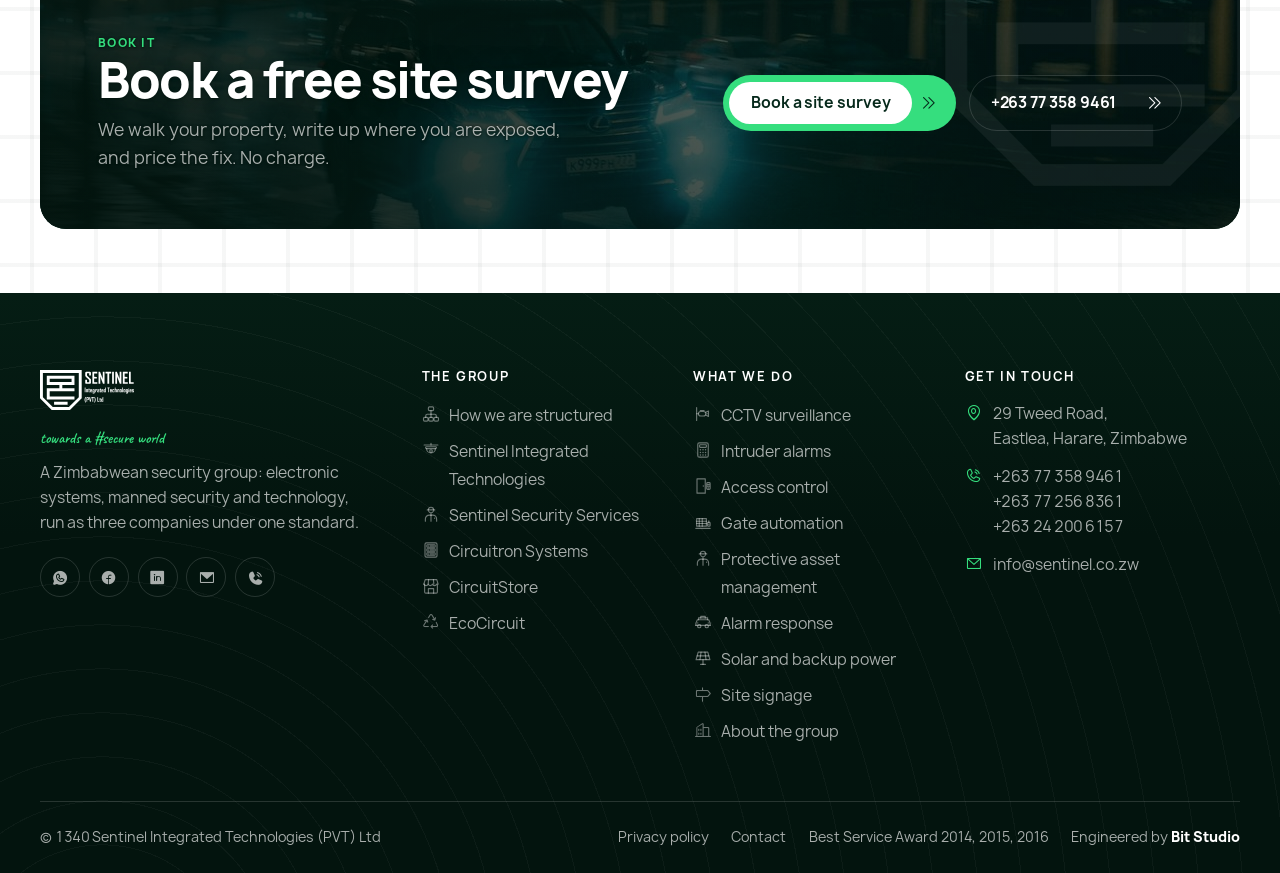
==== commit 8e81345d: "Manned security, and a bigger mark in the bar Two renames, applied everywhere the words appear rathe" ====
--- a/index.html
+++ b/index.html
@@ -27,7 +27,7 @@
 </head>
 <body>
 <a class="skip-link" href="#main">Skip to content</a>
-<svg xmlns="http://www.w3.org/2000/svg" style="display:none"><symbol id="si-cam-dome" viewBox="0 0 24 24" fill="none" stroke="currentColor" stroke-width="1.5" stroke-linecap="round" stroke-linejoin="round"><title>Dome camera</title><path d="M2.8 5.4h18.4"/><path d="M12 5.4V3.2"/><rect x="4.8" y="7.6" width="14.4" height="2.6" rx="1.1"/><path d="M6.2 10.2a5.8 5.8 0 0 0 11.6 0"/><circle cx="12" cy="13.4" r="1.8"/></symbol><symbol id="si-cam-bullet" viewBox="0 0 24 24" fill="none" stroke="currentColor" stroke-width="1.5" stroke-linecap="round" stroke-linejoin="round"><title>Bullet camera</title><path d="M3.5 3.5v17"/><path d="M3.5 11.6h2.4"/><rect x="5.9" y="8.6" width="9.8" height="6" rx="3"/><path d="M15.7 9.8 19.3 8v7.2l-3.6-1.8"/><path d="M8.4 7.4h5"/><circle cx="17.4" cy="11.6" r="0.85" fill="currentColor" stroke="none"/></symbol><symbol id="si-nvr" viewBox="0 0 24 24" fill="none" stroke="currentColor" stroke-width="1.5" stroke-linecap="round" stroke-linejoin="round"><title>Recorder</title><rect x="2.5" y="5" width="19" height="5" rx="1.5"/><rect x="2.5" y="13" width="19" height="5" rx="1.5"/><circle cx="5.6" cy="7.5" r="0.85" fill="currentColor" stroke="none"/><circle cx="5.6" cy="15.5" r="0.85" fill="currentColor" stroke="none"/><path d="M9 7.5h9"/><path d="M9 15.5h9"/></symbol><symbol id="si-video-wall" viewBox="0 0 24 24" fill="none" stroke="currentColor" stroke-width="1.5" stroke-linecap="round" stroke-linejoin="round"><title>Monitoring wall</title><rect x="2.5" y="3.5" width="8.5" height="6.5" rx="1.2"/><rect x="13" y="3.5" width="8.5" height="6.5" rx="1.2"/><rect x="2.5" y="12" width="8.5" height="6.5" rx="1.2"/><rect x="13" y="12" width="8.5" height="6.5" rx="1.2"/><path d="M8.5 21.5h7"/><path d="M12 18.5v3"/></symbol><symbol id="si-control-room" viewBox="0 0 24 24" fill="none" stroke="currentColor" stroke-width="1.5" stroke-linecap="round" stroke-linejoin="round"><title>Control room</title><rect x="2.6" y="2.5" width="18.8" height="9.6" rx="1.5"/><path d="M5.8 5.4h5.6"/><path d="M5.8 7.4h8.8"/><path d="M5.8 9.4h5.6"/><circle cx="12" cy="15.4" r="2.4"/><path d="M6.2 21.5a5.8 5.8 0 0 1 11.6 0"/></symbol><symbol id="si-alarm-panel" viewBox="0 0 24 24" fill="none" stroke="currentColor" stroke-width="1.5" stroke-linecap="round" stroke-linejoin="round"><title>Alarm panel</title><rect x="5" y="2.5" width="14" height="19" rx="2"/><rect x="7.5" y="5" width="9" height="3.5" rx="0.8"/><circle cx="8.6" cy="11.8" r="1" fill="currentColor" stroke="none"/><circle cx="12" cy="11.8" r="1" fill="currentColor" stroke="none"/><circle cx="15.4" cy="11.8" r="1" fill="currentColor" stroke="none"/><circle cx="8.6" cy="15.2" r="1" fill="currentColor" stroke="none"/><circle cx="12" cy="15.2" r="1" fill="currentColor" stroke="none"/><circle cx="15.4" cy="15.2" r="1" fill="currentColor" stroke="none"/><circle cx="8.6" cy="18.6" r="1" fill="currentColor" stroke="none"/><circle cx="12" cy="18.6" r="1" fill="currentColor" stroke="none"/><circle cx="15.4" cy="18.6" r="1" fill="currentColor" stroke="none"/></symbol><symbol id="si-motion-sensor" viewBox="0 0 24 24" fill="none" stroke="currentColor" stroke-width="1.5" stroke-linecap="round" stroke-linejoin="round"><title>Motion sensor</title><path d="M5.6 3.8h12.8l-1.5 6.1H7.1z"/><path d="M6.3 6.9h11.4"/><path d="M9.4 12.2a3.4 3.4 0 0 0 5.2 0"/><path d="M7.3 13.9a5.9 5.9 0 0 0 9.4 0"/><path d="M5.2 15.6a8.4 8.4 0 0 0 13.6 0"/></symbol><symbol id="si-door-contact" viewBox="0 0 24 24" fill="none" stroke="currentColor" stroke-width="1.5" stroke-linecap="round" stroke-linejoin="round"><title>Door contact</title><path d="M3.5 3.5h7v17h-7z"/><path d="M13.5 3.5h7v17h-7z"/><rect x="8.2" y="9" width="2.3" height="6" rx="0.7"/><rect x="13.5" y="9" width="2.3" height="6" rx="0.7"/><path d="M11.3 10.5v3"/></symbol><symbol id="si-panic-button" viewBox="0 0 24 24" fill="none" stroke="currentColor" stroke-width="1.5" stroke-linecap="round" stroke-linejoin="round"><title>Panic button</title><circle cx="12" cy="12" r="9"/><circle cx="12" cy="12" r="4.2"/><path d="M12 2.2v2.4"/><path d="M12 19.4v2.4"/><path d="M2.2 12h2.4"/><path d="M19.4 12h2.4"/><circle cx="12" cy="12" r="1.5" fill="currentColor" stroke="none"/></symbol><symbol id="si-siren" viewBox="0 0 24 24" fill="none" stroke="currentColor" stroke-width="1.5" stroke-linecap="round" stroke-linejoin="round"><title>Siren</title><path d="M7 12.5a5 5 0 0 1 10 0v4H7z"/><path d="M5.5 19.5h13"/><path d="M7 16.5v3"/><path d="M17 16.5v3"/><path d="M12 3.2v3"/><path d="M5.6 5.6 7.7 7.7"/><path d="M18.4 5.6 16.3 7.7"/><path d="M2.8 12h2.2"/><path d="M19 12h2.2"/></symbol><symbol id="si-fire-detect" viewBox="0 0 24 24" fill="none" stroke="currentColor" stroke-width="1.5" stroke-linecap="round" stroke-linejoin="round"><title>Fire detection</title><circle cx="12" cy="12" r="9"/><circle cx="12" cy="12" r="6.1"/><path d="M12 8.1c1.7 1.6 2.6 2.9 2.6 4.2a2.6 2.6 0 0 1-5.2 0c0-.8.3-1.6 1-2.1.1.6.4 1.1.9 1.3-.3-1.1-.1-2.3.7-3.4z"/></symbol><symbol id="si-access-reader" viewBox="0 0 24 24" fill="none" stroke="currentColor" stroke-width="1.5" stroke-linecap="round" stroke-linejoin="round"><title>Access control</title><path d="M4 2.5h11v19H4z"/><circle cx="12.4" cy="12" r="0.9" fill="currentColor" stroke="none"/><rect x="17" y="7.5" width="4.5" height="9" rx="1.2"/><path d="M18.2 10h2.1"/><path d="M18.2 12.2h2.1"/><circle cx="19.25" cy="14.5" r="0.85" fill="currentColor" stroke="none"/></symbol><symbol id="si-biometric" viewBox="0 0 24 24" fill="none" stroke="currentColor" stroke-width="1.5" stroke-linecap="round" stroke-linejoin="round"><title>Biometric access</title><path d="M12 2.8c-3.4 0-6.2 2.6-6.2 5.8"/><path d="M18.2 8.6c0-3.2-2.8-5.8-6.2-5.8"/><path d="M5.8 13.6V8.6"/><path d="M18.2 8.6v3.1"/><path d="M8.9 8.6a3.1 3.1 0 0 1 6.2 0v6.2"/><path d="M8.9 8.6v8.4"/><path d="M12 8.6v9.9"/><path d="M15.1 17.8a9 9 0 0 1-.6 3"/><path d="M5.9 16.8a9 9 0 0 0 1-3.2"/><path d="M18.1 14.6a12 12 0 0 1-.9 5.4"/></symbol><symbol id="si-turnstile" viewBox="0 0 24 24" fill="none" stroke="currentColor" stroke-width="1.5" stroke-linecap="round" stroke-linejoin="round"><title>Speed gate</title><path d="M2.5 20.5h19"/><rect x="3" y="8.8" width="4.8" height="11.7" rx="1.3"/><rect x="16.2" y="8.8" width="4.8" height="11.7" rx="1.3"/><path d="M7.8 12h3.1"/><path d="M13.1 12h3.1"/><path d="M12 3.4v5.4"/><path d="M9.6 5.8 12 3.4l2.4 2.4"/><circle cx="5.4" cy="15.6" r="0.9" fill="currentColor" stroke="none"/><circle cx="18.6" cy="15.6" r="0.9" fill="currentColor" stroke="none"/></symbol><symbol id="si-intercom" viewBox="0 0 24 24" fill="none" stroke="currentColor" stroke-width="1.5" stroke-linecap="round" stroke-linejoin="round"><title>Video intercom</title><rect x="5.5" y="2.5" width="13" height="19" rx="2"/><rect x="8" y="5" width="8" height="5.5" rx="1"/><circle cx="12" cy="7.75" r="1.15" fill="currentColor" stroke="none"/><path d="M9 13.5h6"/><circle cx="12" cy="17.8" r="2"/><circle cx="12" cy="17.8" r="0.8" fill="currentColor" stroke="none"/></symbol><symbol id="si-gate-motor" viewBox="0 0 24 24" fill="none" stroke="currentColor" stroke-width="1.5" stroke-linecap="round" stroke-linejoin="round"><title>Gate automation</title><path d="M2.5 20.5h19"/><path d="M3.5 7.5h13v10h-13z"/><path d="M3.5 11h13"/><path d="M3.5 14h13"/><path d="M7 7.5v10"/><path d="M11 7.5v10"/><rect x="18" y="12.5" width="3.5" height="5" rx="1"/><path d="M19.75 12.5v-2"/><circle cx="19.75" cy="15" r="0.85" fill="currentColor" stroke="none"/></symbol><symbol id="si-boom-gate" viewBox="0 0 24 24" fill="none" stroke="currentColor" stroke-width="1.5" stroke-linecap="round" stroke-linejoin="round"><title>Boom barrier</title><path d="M2.5 20.5h19"/><rect x="3" y="11" width="4" height="9.5" rx="1.2"/><path d="M7.5 9 21 5.2"/><path d="M9.9 8.3l.6 2.1"/><path d="M13.5 7.3l.6 2.1"/><path d="M17.1 6.3l.6 2.1"/><circle cx="5" cy="14.5" r="0.9" fill="currentColor" stroke="none"/></symbol><symbol id="si-electric-fence" viewBox="0 0 24 24" fill="none" stroke="currentColor" stroke-width="1.5" stroke-linecap="round" stroke-linejoin="round"><title>Electric fencing</title><path d="M4 3.5v17"/><path d="M20 3.5v17"/><path d="M4 6.2h16"/><path d="M4 11h3.8"/><path d="M16.2 11H20"/><path d="M4 15.8h16"/><path d="M4 20h16"/><path d="M13.6 6.6 9.6 12.4h3.4l-2.6 5.8"/></symbol><symbol id="si-perimeter" viewBox="0 0 24 24" fill="none" stroke="currentColor" stroke-width="1.5" stroke-linecap="round" stroke-linejoin="round"><title>Perimeter protection</title><path d="M12 2.5 3.5 6v6c0 4.4 3.6 7.8 8.5 9.5 4.9-1.7 8.5-5.1 8.5-9.5V6z"/><path d="M12 6.3 7 8.4v3.4c0 2.5 2.1 4.6 5 5.7 2.9-1.1 5-3.2 5-5.7V8.4z"/><circle cx="12" cy="11.6" r="1.5" fill="currentColor" stroke="none"/></symbol><symbol id="si-guard" viewBox="0 0 24 24" fill="none" stroke="currentColor" stroke-width="1.5" stroke-linecap="round" stroke-linejoin="round"><title>Manned guarding</title><path d="M7 6.5h10"/><path d="M8.5 6.5a3.5 3.5 0 0 1 7 0"/><path d="M8.8 8.2a3.4 3.4 0 0 0 6.4 0"/><path d="M12 11.6v2"/><path d="M4.5 21.5v-2.8A5.2 5.2 0 0 1 9.7 13.5h4.6a5.2 5.2 0 0 1 5.2 5.2v2.8"/><path d="M12 13.9v7.6"/><circle cx="16.8" cy="17.5" r="0.9" fill="currentColor" stroke="none"/></symbol><symbol id="si-k9" viewBox="0 0 24 24" fill="none" stroke="currentColor" stroke-width="1.5" stroke-linecap="round" stroke-linejoin="round"><title>K9 unit</title><path d="M7.6 6.6 5.2 3.2 4.1 7.6"/><path d="M16.4 6.6 18.8 3.2l1.1 4.4"/><path d="M5.8 11a6.2 6.2 0 0 1 12.4 0v1.6a6.2 6.2 0 0 1-12.4 0z"/><circle cx="9.5" cy="10.2" r="1" fill="currentColor" stroke="none"/><circle cx="14.5" cy="10.2" r="1" fill="currentColor" stroke="none"/><path d="M10.7 14.2h2.6L12 15.9z"/><path d="M12 15.9v1.5"/></symbol><symbol id="si-patrol" viewBox="0 0 24 24" fill="none" stroke="currentColor" stroke-width="1.5" stroke-linecap="round" stroke-linejoin="round"><title>Response patrol</title><path d="M2.5 16.5v-3l2-4.5h15l2 4.5v3"/><path d="M2.5 16.5h19"/><path d="M6 9V6.5h12V9"/><path d="M9 6.5V4.5h6v2"/><circle cx="7" cy="17.5" r="2.2"/><circle cx="17" cy="17.5" r="2.2"/><circle cx="5" cy="13.2" r="0.85" fill="currentColor" stroke="none"/><circle cx="19" cy="13.2" r="0.85" fill="currentColor" stroke="none"/></symbol><symbol id="si-radio" viewBox="0 0 24 24" fill="none" stroke="currentColor" stroke-width="1.5" stroke-linecap="round" stroke-linejoin="round"><title>Two way radio</title><rect x="7" y="6.5" width="10" height="15" rx="2"/><path d="M14.5 6.5V3.2"/><rect x="9.3" y="9" width="5.4" height="3.2" rx="0.8"/><circle cx="10" cy="15" r="0.9" fill="currentColor" stroke="none"/><circle cx="12" cy="15" r="0.9" fill="currentColor" stroke="none"/><circle cx="14" cy="15" r="0.9" fill="currentColor" stroke="none"/><circle cx="10" cy="17.6" r="0.9" fill="currentColor" stroke="none"/><circle cx="12" cy="17.6" r="0.9" fill="currentColor" stroke="none"/><circle cx="14" cy="17.6" r="0.9" fill="currentColor" stroke="none"/><path d="M17.6 2.4a5.5 5.5 0 0 1 3.9 3.9"/><path d="M17.2 5.3a2.7 2.7 0 0 1 1.5 1.5"/></symbol><symbol id="si-investigate" viewBox="0 0 24 24" fill="none" stroke="currentColor" stroke-width="1.5" stroke-linecap="round" stroke-linejoin="round"><title>Investigations</title><path d="M5 2.5h9l4.5 4.5v6"/><path d="M5 2.5v19h5"/><path d="M13.5 2.5V7h5"/><path d="M7.8 7.5h3.4"/><path d="M7.8 11h5.2"/><circle cx="15.4" cy="15.4" r="4"/><path d="M18.4 18.4 21.5 21.5"/></symbol><symbol id="si-network-rack" viewBox="0 0 24 24" fill="none" stroke="currentColor" stroke-width="1.5" stroke-linecap="round" stroke-linejoin="round"><title>Network rack</title><rect x="4" y="2.5" width="16" height="19" rx="1.8"/><rect x="6.5" y="5" width="11" height="3.4" rx="0.8"/><rect x="6.5" y="10.3" width="11" height="3.4" rx="0.8"/><rect x="6.5" y="15.6" width="11" height="3.4" rx="0.8"/><circle cx="8.6" cy="6.7" r="0.75" fill="currentColor" stroke="none"/><circle cx="8.6" cy="12" r="0.75" fill="currentColor" stroke="none"/><circle cx="8.6" cy="17.3" r="0.75" fill="currentColor" stroke="none"/><path d="M11 6.7h4.4"/><path d="M11 12h4.4"/><path d="M11 17.3h4.4"/></symbol><symbol id="si-cabling" viewBox="0 0 24 24" fill="none" stroke="currentColor" stroke-width="1.5" stroke-linecap="round" stroke-linejoin="round"><title>Structured cabling</title><rect x="4.6" y="2.8" width="14.8" height="5.2" rx="1.4"/><path d="M7.2 5.6v1.2"/><path d="M9.6 5.6v1.2"/><path d="M12 5.6v1.2"/><path d="M14.4 5.6v1.2"/><path d="M16.8 5.6v1.2"/><path d="M12 8v3.4"/><path d="M12 11.4H5.4a1.6 1.6 0 0 0-1.6 1.6v1.9"/><path d="M12 11.4h6.6a1.6 1.6 0 0 1 1.6 1.6v1.9"/><path d="M12 11.4v3.5"/><circle cx="3.8" cy="16.6" r="1.6" fill="currentColor" stroke="none"/><circle cx="12" cy="16.6" r="1.6" fill="currentColor" stroke="none"/><circle cx="20.2" cy="16.6" r="1.6" fill="currentColor" stroke="none"/><path d="M1.8 21.2h4"/><path d="M10 21.2h4"/><path d="M18.2 21.2h4"/></symbol><symbol id="si-dish" viewBox="0 0 24 24" fill="none" stroke="currentColor" stroke-width="1.5" stroke-linecap="round" stroke-linejoin="round"><title>Satellite link</title><ellipse cx="10.4" cy="8.8" rx="7.6" ry="5.6" transform="rotate(-28 10.4 8.8)"/><path d="M10.4 8.8 16.4 4.2"/><circle cx="17.5" cy="3.4" r="1.5"/><path d="M11.9 13.8 13 20.5"/><path d="M9.4 20.5h7"/></symbol><symbol id="si-smart-home" viewBox="0 0 24 24" fill="none" stroke="currentColor" stroke-width="1.5" stroke-linecap="round" stroke-linejoin="round"><title>Smart technology</title><path d="M3.5 10.5 12 3.5l8.5 7"/><path d="M5.6 12.4v8.1h12.8v-8.1"/><path d="M9.6 16.5a3.4 3.4 0 0 1 4.8 0"/><path d="M7.3 14.1a6.7 6.7 0 0 1 9.4 0"/><circle cx="12" cy="18.8" r="1" fill="currentColor" stroke="none"/></symbol><symbol id="si-smart-switch" viewBox="0 0 24 24" fill="none" stroke="currentColor" stroke-width="1.5" stroke-linecap="round" stroke-linejoin="round"><title>Smart switch</title><rect x="3.5" y="5" width="17" height="14" rx="2"/><rect x="7" y="8" width="10" height="8" rx="1.4"/><path d="M7 12h10"/><circle cx="12" cy="10" r="0.9" fill="currentColor" stroke="none"/></symbol><symbol id="si-inverter" viewBox="0 0 24 24" fill="none" stroke="currentColor" stroke-width="1.5" stroke-linecap="round" stroke-linejoin="round"><title>Backup power</title><rect x="2.5" y="5.5" width="19" height="13" rx="2"/><path d="M12 5.5v13"/><path d="M8.6 9.2 6 12.6h3l-1.4 2.9"/><path d="M15 11h4.2"/><path d="M15 14.2h4.2"/><path d="M6 20.5h3"/><path d="M15 20.5h3"/></symbol><symbol id="si-solar" viewBox="0 0 24 24" fill="none" stroke="currentColor" stroke-width="1.5" stroke-linecap="round" stroke-linejoin="round"><title>Solar</title><path d="M2.8 14.2 5.6 4.2h12.8l2.8 10z"/><path d="M4.2 9.2h15.6"/><path d="M9.4 4.2 8 14.2"/><path d="M14.6 4.2l1.4 10"/><path d="M12 14.2v6.3"/><path d="M8.8 20.5h6.4"/></symbol><symbol id="si-e-waste" viewBox="0 0 24 24" fill="none" stroke="currentColor" stroke-width="1.5" stroke-linecap="round" stroke-linejoin="round"><title>Electronic waste</title><rect x="9.3" y="9.3" width="5.4" height="5.4" rx="1"/><path d="M9.3 11H7.7"/><path d="M9.3 13H7.7"/><path d="M14.7 11h1.6"/><path d="M14.7 13h1.6"/><path d="M4.6 15a8.2 8.2 0 0 1 2.3-10"/><path d="M6.9 5 6.4 8.1"/><path d="M6.9 5 9.9 5.8"/><path d="M19.4 9a8.2 8.2 0 0 1-2.3 10"/><path d="M17.1 19l.5-3.1"/><path d="M17.1 19 14.1 18.2"/></symbol><symbol id="si-storefront" viewBox="0 0 24 24" fill="none" stroke="currentColor" stroke-width="1.5" stroke-linecap="round" stroke-linejoin="round"><title>Retail</title><path d="M3.5 9.5V20a1.5 1.5 0 0 0 1.5 1.5h14a1.5 1.5 0 0 0 1.5-1.5V9.5"/><path d="M2.5 9.5 4.3 3.5h15.4l1.8 6"/><path d="M8.8 3.5 8.2 9.5"/><path d="M15.2 3.5l.6 6"/><path d="M2.5 9.5a3 3 0 0 0 5.7 0 3 3 0 0 0 5.6 0 3 3 0 0 0 5.7 0"/><path d="M8.5 21.5v-6h7v6"/></symbol><symbol id="si-cart" viewBox="0 0 24 24" fill="none" stroke="currentColor" stroke-width="1.5" stroke-linecap="round" stroke-linejoin="round"><title>Online store</title><path d="M2.5 3.5h2.8l2.6 11.4h10l2.1-8.2H6.3"/><circle cx="9.4" cy="19.2" r="1.8"/><circle cx="17.2" cy="19.2" r="1.8"/><path d="M13 8.5v3.6"/><path d="M11.2 10.3h3.6"/></symbol><symbol id="si-group-tree" viewBox="0 0 24 24" fill="none" stroke="currentColor" stroke-width="1.5" stroke-linecap="round" stroke-linejoin="round"><title>Group structure</title><rect x="8.5" y="2.5" width="7" height="5" rx="1.4"/><rect x="2" y="16.5" width="6" height="5" rx="1.4"/><rect x="9" y="16.5" width="6" height="5" rx="1.4"/><rect x="16" y="16.5" width="6" height="5" rx="1.4"/><path d="M12 7.5v4.6"/><path d="M5 16.5v-2.2a2 2 0 0 1 2-2h10a2 2 0 0 1 2 2v2.2"/><path d="M12 12.1v4.4"/></symbol></svg>
+<svg xmlns="http://www.w3.org/2000/svg" style="display:none"><symbol id="si-cam-dome" viewBox="0 0 24 24" fill="none" stroke="currentColor" stroke-width="1.5" stroke-linecap="round" stroke-linejoin="round"><title>Dome camera</title><path d="M2.8 5.4h18.4"/><path d="M12 5.4V3.2"/><rect x="4.8" y="7.6" width="14.4" height="2.6" rx="1.1"/><path d="M6.2 10.2a5.8 5.8 0 0 0 11.6 0"/><circle cx="12" cy="13.4" r="1.8"/></symbol><symbol id="si-cam-bullet" viewBox="0 0 24 24" fill="none" stroke="currentColor" stroke-width="1.5" stroke-linecap="round" stroke-linejoin="round"><title>Bullet camera</title><path d="M3.5 3.5v17"/><path d="M3.5 11.6h2.4"/><rect x="5.9" y="8.6" width="9.8" height="6" rx="3"/><path d="M15.7 9.8 19.3 8v7.2l-3.6-1.8"/><path d="M8.4 7.4h5"/><circle cx="17.4" cy="11.6" r="0.85" fill="currentColor" stroke="none"/></symbol><symbol id="si-nvr" viewBox="0 0 24 24" fill="none" stroke="currentColor" stroke-width="1.5" stroke-linecap="round" stroke-linejoin="round"><title>Recorder</title><rect x="2.5" y="5" width="19" height="5" rx="1.5"/><rect x="2.5" y="13" width="19" height="5" rx="1.5"/><circle cx="5.6" cy="7.5" r="0.85" fill="currentColor" stroke="none"/><circle cx="5.6" cy="15.5" r="0.85" fill="currentColor" stroke="none"/><path d="M9 7.5h9"/><path d="M9 15.5h9"/></symbol><symbol id="si-video-wall" viewBox="0 0 24 24" fill="none" stroke="currentColor" stroke-width="1.5" stroke-linecap="round" stroke-linejoin="round"><title>Monitoring wall</title><rect x="2.5" y="3.5" width="8.5" height="6.5" rx="1.2"/><rect x="13" y="3.5" width="8.5" height="6.5" rx="1.2"/><rect x="2.5" y="12" width="8.5" height="6.5" rx="1.2"/><rect x="13" y="12" width="8.5" height="6.5" rx="1.2"/><path d="M8.5 21.5h7"/><path d="M12 18.5v3"/></symbol><symbol id="si-control-room" viewBox="0 0 24 24" fill="none" stroke="currentColor" stroke-width="1.5" stroke-linecap="round" stroke-linejoin="round"><title>Control room</title><rect x="2.6" y="2.5" width="18.8" height="9.6" rx="1.5"/><path d="M5.8 5.4h5.6"/><path d="M5.8 7.4h8.8"/><path d="M5.8 9.4h5.6"/><circle cx="12" cy="15.4" r="2.4"/><path d="M6.2 21.5a5.8 5.8 0 0 1 11.6 0"/></symbol><symbol id="si-alarm-panel" viewBox="0 0 24 24" fill="none" stroke="currentColor" stroke-width="1.5" stroke-linecap="round" stroke-linejoin="round"><title>Alarm panel</title><rect x="5" y="2.5" width="14" height="19" rx="2"/><rect x="7.5" y="5" width="9" height="3.5" rx="0.8"/><circle cx="8.6" cy="11.8" r="1" fill="currentColor" stroke="none"/><circle cx="12" cy="11.8" r="1" fill="currentColor" stroke="none"/><circle cx="15.4" cy="11.8" r="1" fill="currentColor" stroke="none"/><circle cx="8.6" cy="15.2" r="1" fill="currentColor" stroke="none"/><circle cx="12" cy="15.2" r="1" fill="currentColor" stroke="none"/><circle cx="15.4" cy="15.2" r="1" fill="currentColor" stroke="none"/><circle cx="8.6" cy="18.6" r="1" fill="currentColor" stroke="none"/><circle cx="12" cy="18.6" r="1" fill="currentColor" stroke="none"/><circle cx="15.4" cy="18.6" r="1" fill="currentColor" stroke="none"/></symbol><symbol id="si-motion-sensor" viewBox="0 0 24 24" fill="none" stroke="currentColor" stroke-width="1.5" stroke-linecap="round" stroke-linejoin="round"><title>Motion sensor</title><path d="M5.6 3.8h12.8l-1.5 6.1H7.1z"/><path d="M6.3 6.9h11.4"/><path d="M9.4 12.2a3.4 3.4 0 0 0 5.2 0"/><path d="M7.3 13.9a5.9 5.9 0 0 0 9.4 0"/><path d="M5.2 15.6a8.4 8.4 0 0 0 13.6 0"/></symbol><symbol id="si-door-contact" viewBox="0 0 24 24" fill="none" stroke="currentColor" stroke-width="1.5" stroke-linecap="round" stroke-linejoin="round"><title>Door contact</title><path d="M3.5 3.5h7v17h-7z"/><path d="M13.5 3.5h7v17h-7z"/><rect x="8.2" y="9" width="2.3" height="6" rx="0.7"/><rect x="13.5" y="9" width="2.3" height="6" rx="0.7"/><path d="M11.3 10.5v3"/></symbol><symbol id="si-panic-button" viewBox="0 0 24 24" fill="none" stroke="currentColor" stroke-width="1.5" stroke-linecap="round" stroke-linejoin="round"><title>Panic button</title><circle cx="12" cy="12" r="9"/><circle cx="12" cy="12" r="4.2"/><path d="M12 2.2v2.4"/><path d="M12 19.4v2.4"/><path d="M2.2 12h2.4"/><path d="M19.4 12h2.4"/><circle cx="12" cy="12" r="1.5" fill="currentColor" stroke="none"/></symbol><symbol id="si-siren" viewBox="0 0 24 24" fill="none" stroke="currentColor" stroke-width="1.5" stroke-linecap="round" stroke-linejoin="round"><title>Siren</title><path d="M7 12.5a5 5 0 0 1 10 0v4H7z"/><path d="M5.5 19.5h13"/><path d="M7 16.5v3"/><path d="M17 16.5v3"/><path d="M12 3.2v3"/><path d="M5.6 5.6 7.7 7.7"/><path d="M18.4 5.6 16.3 7.7"/><path d="M2.8 12h2.2"/><path d="M19 12h2.2"/></symbol><symbol id="si-fire-detect" viewBox="0 0 24 24" fill="none" stroke="currentColor" stroke-width="1.5" stroke-linecap="round" stroke-linejoin="round"><title>Fire detection</title><circle cx="12" cy="12" r="9"/><circle cx="12" cy="12" r="6.1"/><path d="M12 8.1c1.7 1.6 2.6 2.9 2.6 4.2a2.6 2.6 0 0 1-5.2 0c0-.8.3-1.6 1-2.1.1.6.4 1.1.9 1.3-.3-1.1-.1-2.3.7-3.4z"/></symbol><symbol id="si-access-reader" viewBox="0 0 24 24" fill="none" stroke="currentColor" stroke-width="1.5" stroke-linecap="round" stroke-linejoin="round"><title>Access control</title><path d="M4 2.5h11v19H4z"/><circle cx="12.4" cy="12" r="0.9" fill="currentColor" stroke="none"/><rect x="17" y="7.5" width="4.5" height="9" rx="1.2"/><path d="M18.2 10h2.1"/><path d="M18.2 12.2h2.1"/><circle cx="19.25" cy="14.5" r="0.85" fill="currentColor" stroke="none"/></symbol><symbol id="si-biometric" viewBox="0 0 24 24" fill="none" stroke="currentColor" stroke-width="1.5" stroke-linecap="round" stroke-linejoin="round"><title>Biometric access</title><path d="M12 2.8c-3.4 0-6.2 2.6-6.2 5.8"/><path d="M18.2 8.6c0-3.2-2.8-5.8-6.2-5.8"/><path d="M5.8 13.6V8.6"/><path d="M18.2 8.6v3.1"/><path d="M8.9 8.6a3.1 3.1 0 0 1 6.2 0v6.2"/><path d="M8.9 8.6v8.4"/><path d="M12 8.6v9.9"/><path d="M15.1 17.8a9 9 0 0 1-.6 3"/><path d="M5.9 16.8a9 9 0 0 0 1-3.2"/><path d="M18.1 14.6a12 12 0 0 1-.9 5.4"/></symbol><symbol id="si-turnstile" viewBox="0 0 24 24" fill="none" stroke="currentColor" stroke-width="1.5" stroke-linecap="round" stroke-linejoin="round"><title>Speed gate</title><path d="M2.5 20.5h19"/><rect x="3" y="8.8" width="4.8" height="11.7" rx="1.3"/><rect x="16.2" y="8.8" width="4.8" height="11.7" rx="1.3"/><path d="M7.8 12h3.1"/><path d="M13.1 12h3.1"/><path d="M12 3.4v5.4"/><path d="M9.6 5.8 12 3.4l2.4 2.4"/><circle cx="5.4" cy="15.6" r="0.9" fill="currentColor" stroke="none"/><circle cx="18.6" cy="15.6" r="0.9" fill="currentColor" stroke="none"/></symbol><symbol id="si-intercom" viewBox="0 0 24 24" fill="none" stroke="currentColor" stroke-width="1.5" stroke-linecap="round" stroke-linejoin="round"><title>Video intercom</title><rect x="5.5" y="2.5" width="13" height="19" rx="2"/><rect x="8" y="5" width="8" height="5.5" rx="1"/><circle cx="12" cy="7.75" r="1.15" fill="currentColor" stroke="none"/><path d="M9 13.5h6"/><circle cx="12" cy="17.8" r="2"/><circle cx="12" cy="17.8" r="0.8" fill="currentColor" stroke="none"/></symbol><symbol id="si-gate-motor" viewBox="0 0 24 24" fill="none" stroke="currentColor" stroke-width="1.5" stroke-linecap="round" stroke-linejoin="round"><title>Gate automation</title><path d="M2.5 20.5h19"/><path d="M3.5 7.5h13v10h-13z"/><path d="M3.5 11h13"/><path d="M3.5 14h13"/><path d="M7 7.5v10"/><path d="M11 7.5v10"/><rect x="18" y="12.5" width="3.5" height="5" rx="1"/><path d="M19.75 12.5v-2"/><circle cx="19.75" cy="15" r="0.85" fill="currentColor" stroke="none"/></symbol><symbol id="si-boom-gate" viewBox="0 0 24 24" fill="none" stroke="currentColor" stroke-width="1.5" stroke-linecap="round" stroke-linejoin="round"><title>Boom barrier</title><path d="M2.5 20.5h19"/><rect x="3" y="11" width="4" height="9.5" rx="1.2"/><path d="M7.5 9 21 5.2"/><path d="M9.9 8.3l.6 2.1"/><path d="M13.5 7.3l.6 2.1"/><path d="M17.1 6.3l.6 2.1"/><circle cx="5" cy="14.5" r="0.9" fill="currentColor" stroke="none"/></symbol><symbol id="si-electric-fence" viewBox="0 0 24 24" fill="none" stroke="currentColor" stroke-width="1.5" stroke-linecap="round" stroke-linejoin="round"><title>Electric fencing</title><path d="M4 3.5v17"/><path d="M20 3.5v17"/><path d="M4 6.2h16"/><path d="M4 11h3.8"/><path d="M16.2 11H20"/><path d="M4 15.8h16"/><path d="M4 20h16"/><path d="M13.6 6.6 9.6 12.4h3.4l-2.6 5.8"/></symbol><symbol id="si-perimeter" viewBox="0 0 24 24" fill="none" stroke="currentColor" stroke-width="1.5" stroke-linecap="round" stroke-linejoin="round"><title>Perimeter protection</title><path d="M12 2.5 3.5 6v6c0 4.4 3.6 7.8 8.5 9.5 4.9-1.7 8.5-5.1 8.5-9.5V6z"/><path d="M12 6.3 7 8.4v3.4c0 2.5 2.1 4.6 5 5.7 2.9-1.1 5-3.2 5-5.7V8.4z"/><circle cx="12" cy="11.6" r="1.5" fill="currentColor" stroke="none"/></symbol><symbol id="si-guard" viewBox="0 0 24 24" fill="none" stroke="currentColor" stroke-width="1.5" stroke-linecap="round" stroke-linejoin="round"><title>Manned security</title><path d="M7 6.5h10"/><path d="M8.5 6.5a3.5 3.5 0 0 1 7 0"/><path d="M8.8 8.2a3.4 3.4 0 0 0 6.4 0"/><path d="M12 11.6v2"/><path d="M4.5 21.5v-2.8A5.2 5.2 0 0 1 9.7 13.5h4.6a5.2 5.2 0 0 1 5.2 5.2v2.8"/><path d="M12 13.9v7.6"/><circle cx="16.8" cy="17.5" r="0.9" fill="currentColor" stroke="none"/></symbol><symbol id="si-k9" viewBox="0 0 24 24" fill="none" stroke="currentColor" stroke-width="1.5" stroke-linecap="round" stroke-linejoin="round"><title>K9 unit</title><path d="M7.6 6.6 5.2 3.2 4.1 7.6"/><path d="M16.4 6.6 18.8 3.2l1.1 4.4"/><path d="M5.8 11a6.2 6.2 0 0 1 12.4 0v1.6a6.2 6.2 0 0 1-12.4 0z"/><circle cx="9.5" cy="10.2" r="1" fill="currentColor" stroke="none"/><circle cx="14.5" cy="10.2" r="1" fill="currentColor" stroke="none"/><path d="M10.7 14.2h2.6L12 15.9z"/><path d="M12 15.9v1.5"/></symbol><symbol id="si-patrol" viewBox="0 0 24 24" fill="none" stroke="currentColor" stroke-width="1.5" stroke-linecap="round" stroke-linejoin="round"><title>Response patrol</title><path d="M2.5 16.5v-3l2-4.5h15l2 4.5v3"/><path d="M2.5 16.5h19"/><path d="M6 9V6.5h12V9"/><path d="M9 6.5V4.5h6v2"/><circle cx="7" cy="17.5" r="2.2"/><circle cx="17" cy="17.5" r="2.2"/><circle cx="5" cy="13.2" r="0.85" fill="currentColor" stroke="none"/><circle cx="19" cy="13.2" r="0.85" fill="currentColor" stroke="none"/></symbol><symbol id="si-radio" viewBox="0 0 24 24" fill="none" stroke="currentColor" stroke-width="1.5" stroke-linecap="round" stroke-linejoin="round"><title>Two way radio</title><rect x="7" y="6.5" width="10" height="15" rx="2"/><path d="M14.5 6.5V3.2"/><rect x="9.3" y="9" width="5.4" height="3.2" rx="0.8"/><circle cx="10" cy="15" r="0.9" fill="currentColor" stroke="none"/><circle cx="12" cy="15" r="0.9" fill="currentColor" stroke="none"/><circle cx="14" cy="15" r="0.9" fill="currentColor" stroke="none"/><circle cx="10" cy="17.6" r="0.9" fill="currentColor" stroke="none"/><circle cx="12" cy="17.6" r="0.9" fill="currentColor" stroke="none"/><circle cx="14" cy="17.6" r="0.9" fill="currentColor" stroke="none"/><path d="M17.6 2.4a5.5 5.5 0 0 1 3.9 3.9"/><path d="M17.2 5.3a2.7 2.7 0 0 1 1.5 1.5"/></symbol><symbol id="si-investigate" viewBox="0 0 24 24" fill="none" stroke="currentColor" stroke-width="1.5" stroke-linecap="round" stroke-linejoin="round"><title>Investigations</title><path d="M5 2.5h9l4.5 4.5v6"/><path d="M5 2.5v19h5"/><path d="M13.5 2.5V7h5"/><path d="M7.8 7.5h3.4"/><path d="M7.8 11h5.2"/><circle cx="15.4" cy="15.4" r="4"/><path d="M18.4 18.4 21.5 21.5"/></symbol><symbol id="si-network-rack" viewBox="0 0 24 24" fill="none" stroke="currentColor" stroke-width="1.5" stroke-linecap="round" stroke-linejoin="round"><title>Network rack</title><rect x="4" y="2.5" width="16" height="19" rx="1.8"/><rect x="6.5" y="5" width="11" height="3.4" rx="0.8"/><rect x="6.5" y="10.3" width="11" height="3.4" rx="0.8"/><rect x="6.5" y="15.6" width="11" height="3.4" rx="0.8"/><circle cx="8.6" cy="6.7" r="0.75" fill="currentColor" stroke="none"/><circle cx="8.6" cy="12" r="0.75" fill="currentColor" stroke="none"/><circle cx="8.6" cy="17.3" r="0.75" fill="currentColor" stroke="none"/><path d="M11 6.7h4.4"/><path d="M11 12h4.4"/><path d="M11 17.3h4.4"/></symbol><symbol id="si-cabling" viewBox="0 0 24 24" fill="none" stroke="currentColor" stroke-width="1.5" stroke-linecap="round" stroke-linejoin="round"><title>Structured cabling</title><rect x="4.6" y="2.8" width="14.8" height="5.2" rx="1.4"/><path d="M7.2 5.6v1.2"/><path d="M9.6 5.6v1.2"/><path d="M12 5.6v1.2"/><path d="M14.4 5.6v1.2"/><path d="M16.8 5.6v1.2"/><path d="M12 8v3.4"/><path d="M12 11.4H5.4a1.6 1.6 0 0 0-1.6 1.6v1.9"/><path d="M12 11.4h6.6a1.6 1.6 0 0 1 1.6 1.6v1.9"/><path d="M12 11.4v3.5"/><circle cx="3.8" cy="16.6" r="1.6" fill="currentColor" stroke="none"/><circle cx="12" cy="16.6" r="1.6" fill="currentColor" stroke="none"/><circle cx="20.2" cy="16.6" r="1.6" fill="currentColor" stroke="none"/><path d="M1.8 21.2h4"/><path d="M10 21.2h4"/><path d="M18.2 21.2h4"/></symbol><symbol id="si-dish" viewBox="0 0 24 24" fill="none" stroke="currentColor" stroke-width="1.5" stroke-linecap="round" stroke-linejoin="round"><title>Satellite link</title><ellipse cx="10.4" cy="8.8" rx="7.6" ry="5.6" transform="rotate(-28 10.4 8.8)"/><path d="M10.4 8.8 16.4 4.2"/><circle cx="17.5" cy="3.4" r="1.5"/><path d="M11.9 13.8 13 20.5"/><path d="M9.4 20.5h7"/></symbol><symbol id="si-smart-home" viewBox="0 0 24 24" fill="none" stroke="currentColor" stroke-width="1.5" stroke-linecap="round" stroke-linejoin="round"><title>Smart technology</title><path d="M3.5 10.5 12 3.5l8.5 7"/><path d="M5.6 12.4v8.1h12.8v-8.1"/><path d="M9.6 16.5a3.4 3.4 0 0 1 4.8 0"/><path d="M7.3 14.1a6.7 6.7 0 0 1 9.4 0"/><circle cx="12" cy="18.8" r="1" fill="currentColor" stroke="none"/></symbol><symbol id="si-smart-switch" viewBox="0 0 24 24" fill="none" stroke="currentColor" stroke-width="1.5" stroke-linecap="round" stroke-linejoin="round"><title>Smart switch</title><rect x="3.5" y="5" width="17" height="14" rx="2"/><rect x="7" y="8" width="10" height="8" rx="1.4"/><path d="M7 12h10"/><circle cx="12" cy="10" r="0.9" fill="currentColor" stroke="none"/></symbol><symbol id="si-inverter" viewBox="0 0 24 24" fill="none" stroke="currentColor" stroke-width="1.5" stroke-linecap="round" stroke-linejoin="round"><title>Backup power</title><rect x="2.5" y="5.5" width="19" height="13" rx="2"/><path d="M12 5.5v13"/><path d="M8.6 9.2 6 12.6h3l-1.4 2.9"/><path d="M15 11h4.2"/><path d="M15 14.2h4.2"/><path d="M6 20.5h3"/><path d="M15 20.5h3"/></symbol><symbol id="si-solar" viewBox="0 0 24 24" fill="none" stroke="currentColor" stroke-width="1.5" stroke-linecap="round" stroke-linejoin="round"><title>Solar</title><path d="M2.8 14.2 5.6 4.2h12.8l2.8 10z"/><path d="M4.2 9.2h15.6"/><path d="M9.4 4.2 8 14.2"/><path d="M14.6 4.2l1.4 10"/><path d="M12 14.2v6.3"/><path d="M8.8 20.5h6.4"/></symbol><symbol id="si-e-waste" viewBox="0 0 24 24" fill="none" stroke="currentColor" stroke-width="1.5" stroke-linecap="round" stroke-linejoin="round"><title>Electronic waste</title><rect x="9.3" y="9.3" width="5.4" height="5.4" rx="1"/><path d="M9.3 11H7.7"/><path d="M9.3 13H7.7"/><path d="M14.7 11h1.6"/><path d="M14.7 13h1.6"/><path d="M4.6 15a8.2 8.2 0 0 1 2.3-10"/><path d="M6.9 5 6.4 8.1"/><path d="M6.9 5 9.9 5.8"/><path d="M19.4 9a8.2 8.2 0 0 1-2.3 10"/><path d="M17.1 19l.5-3.1"/><path d="M17.1 19 14.1 18.2"/></symbol><symbol id="si-storefront" viewBox="0 0 24 24" fill="none" stroke="currentColor" stroke-width="1.5" stroke-linecap="round" stroke-linejoin="round"><title>Retail</title><path d="M3.5 9.5V20a1.5 1.5 0 0 0 1.5 1.5h14a1.5 1.5 0 0 0 1.5-1.5V9.5"/><path d="M2.5 9.5 4.3 3.5h15.4l1.8 6"/><path d="M8.8 3.5 8.2 9.5"/><path d="M15.2 3.5l.6 6"/><path d="M2.5 9.5a3 3 0 0 0 5.7 0 3 3 0 0 0 5.6 0 3 3 0 0 0 5.7 0"/><path d="M8.5 21.5v-6h7v6"/></symbol><symbol id="si-cart" viewBox="0 0 24 24" fill="none" stroke="currentColor" stroke-width="1.5" stroke-linecap="round" stroke-linejoin="round"><title>Online store</title><path d="M2.5 3.5h2.8l2.6 11.4h10l2.1-8.2H6.3"/><circle cx="9.4" cy="19.2" r="1.8"/><circle cx="17.2" cy="19.2" r="1.8"/><path d="M13 8.5v3.6"/><path d="M11.2 10.3h3.6"/></symbol><symbol id="si-group-tree" viewBox="0 0 24 24" fill="none" stroke="currentColor" stroke-width="1.5" stroke-linecap="round" stroke-linejoin="round"><title>Group structure</title><rect x="8.5" y="2.5" width="7" height="5" rx="1.4"/><rect x="2" y="16.5" width="6" height="5" rx="1.4"/><rect x="9" y="16.5" width="6" height="5" rx="1.4"/><rect x="16" y="16.5" width="6" height="5" rx="1.4"/><path d="M12 7.5v4.6"/><path d="M5 16.5v-2.2a2 2 0 0 1 2-2h10a2 2 0 0 1 2 2v2.2"/><path d="M12 12.1v4.4"/></symbol></svg>
 
 
 <!-- ===== Utility bar ===== -->
@@ -62,7 +62,7 @@
         <li><a class="nav__link" href="index.html" aria-current="page">Home</a></li>
         <li class="nav__has-mega"><a class="nav__link" href="group.html" aria-expanded="false" aria-controls="mega" data-mega>The group <i class="ph ph-caret-down i-xs" aria-hidden="true"></i></a></li>
         <li><a class="nav__link" href="services.html">Security systems</a></li>
-        <li><a class="nav__link" href="security-services.html">Guarding</a></li>
+        <li><a class="nav__link" href="security-services.html">Manned security</a></li>
         <li><a class="nav__link" href="circuitron.html">Circuitron</a></li>
         <li><a class="nav__link" href="contact.html">Contact</a></li>
       </ul>
@@ -86,7 +86,7 @@
         <a class="mega__card" href="security-services.html">
           <span class="mega__logo"><img class="clogo" src="assets/img/brand/sentinel-security-services.svg" alt="Sentinel Security Services" width="102" height="34" style="height:34px;width:102px" loading="lazy"></span>
           <small>Security operations</small>
-          <span class="mega__chips"><i>Guarding</i><i>Dog units</i><i>Response</i><i>Investigations</i></span>
+          <span class="mega__chips"><i>Manned security</i><i>Dog units</i><i>Response</i><i>Investigations</i></span>
           
         </a>
         <a class="mega__card" href="circuitron.html">
@@ -123,7 +123,7 @@
     <a href="index.html">Home <span class="num">01</span></a>
     <a href="group.html">The group <span class="num">02</span></a>
     <a href="services.html">Security systems <span class="num">03</span></a>
-    <a href="security-services.html">Guarding <span class="num">04</span></a>
+    <a href="security-services.html">Manned security <span class="num">04</span></a>
     <a href="circuitron.html">Circuitron <span class="num">05</span></a>
     <a href="contact.html">Contact <span class="num">06</span></a>
     <a href="about.html">About <span class="num">07</span></a>
@@ -182,9 +182,9 @@
               <img class="hero__lockup" src="assets/img/brand/sentinel-security-services-white.svg" alt="Sentinel Security Services" width="120" height="40" loading="lazy">
             </div>
             <h2 class="h-hero">The officers who <span class="accent-lime">hold</span> the ground</h2>
-            <p class="hero__lead">Guarding, dog units and armed response across all ten provinces, answering to a control room that is staffed at every hour.</p>
+            <p class="hero__lead">Manned security, dog units and armed response across all ten provinces, answering to a control room that is staffed at every hour.</p>
             <div class="hero__actions">
-              <a class="pbtn" href="security-services.html"><span class="pbtn__label">See guarding</span><span class="pbtn__chev"><i class="ph ph-caret-double-right i-sm" aria-hidden="true"></i></span></a>
+              <a class="pbtn" href="security-services.html"><span class="pbtn__label">See manned security</span><span class="pbtn__chev"><i class="ph ph-caret-double-right i-sm" aria-hidden="true"></i></span></a>
               <a class="pbtn pbtn--ghost" href="contact.html"><span class="pbtn__label">Request a quotation</span><span class="pbtn__chev"><i class="ph ph-caret-double-right i-sm" aria-hidden="true"></i></span></a>
               <dl class="hero__call">
                 <a class="rbtn" href="tel:+263773589461" aria-label="Call Sentinel"><i class="ph ph-phone-call i-md" aria-hidden="true"></i></a>
@@ -222,7 +222,7 @@
                   aria-controls="hp-2" aria-selected="false" tabindex="-1" data-hero-tab>
             <span class="hero__tab-rail" aria-hidden="true"><i></i></span>
             <span class="hero__tab-n num">02</span>
-            <span class="hero__tab-text"><strong>Guarding</strong><small>Officers and response</small></span>
+            <span class="hero__tab-text"><strong>Manned security</strong><small>Officers and response</small></span>
           </button>
 
           <button class="hero__tab theme-circuitron" type="button" role="tab" id="ht-3"
@@ -356,7 +356,7 @@
         <p class="overline">Who we are</p>
         <h2 class="h-2">One group, one number to call</h2>
         <p class="lead" data-stream>
-          An <a class="clink" href="about.html#recognition">accredited</a> Zimbabwean group covering electronic security, <a class="clink" href="security-services.html#manned">guarding</a> operations and the technology that ties them together.
+          An <a class="clink" href="about.html#recognition">accredited</a> Zimbabwean group covering electronic security, <a class="clink" href="security-services.html#manned">manned security</a> and the technology that ties them together.
         </p>
         <p>
           Our own technicians and our own officers do the work, then stay on to maintain
@@ -474,7 +474,7 @@
           <img src="assets/img/brand/sentinel-logo-white.svg" alt="Sentinel Integrated Technologies" width="328" height="140" loading="lazy">
         </a>
         <p class="script footer__tagline">towards a #secure world</p>
-        <p>A Zimbabwean security group: electronic systems, guarding operations and technology, run as three companies under one standard.</p>
+        <p>A Zimbabwean security group: electronic systems, manned security and technology, run as three companies under one standard.</p>
         <div class="socials">
           <a href="https://wa.me/263773589461" aria-label="Message Sentinel on WhatsApp" rel="noopener"><i class="ph-fill ph-whatsapp-logo i-sm" aria-hidden="true"></i></a>
           <a href="https://www.facebook.com/profile.php?id=61594591624503" aria-label="Sentinel on Facebook" target="_blank" rel="noopener"><i class="ph-fill ph-facebook-logo i-sm" aria-hidden="true"></i></a>
@@ -503,7 +503,7 @@
           <li><span class="li-ico" aria-hidden="true"><svg class="si i-sm" aria-hidden="true" focusable="false"><use href="#si-alarm-panel"/></svg></span><span><a href="services.html#alarms">Intruder alarms</a></span></li>
           <li><span class="li-ico" aria-hidden="true"><svg class="si i-sm" aria-hidden="true" focusable="false"><use href="#si-access-reader"/></svg></span><span><a href="services.html#access">Access control</a></span></li>
           <li><span class="li-ico" aria-hidden="true"><svg class="si i-sm" aria-hidden="true" focusable="false"><use href="#si-gate-motor"/></svg></span><span><a href="services.html#gates">Gate automation</a></span></li>
-          <li><span class="li-ico" aria-hidden="true"><svg class="si i-sm" aria-hidden="true" focusable="false"><use href="#si-guard"/></svg></span><span><a href="security-services.html#manned">Manned guarding</a></span></li>
+          <li><span class="li-ico" aria-hidden="true"><svg class="si i-sm" aria-hidden="true" focusable="false"><use href="#si-guard"/></svg></span><span><a href="security-services.html#manned">Protective asset management</a></span></li>
           <li><span class="li-ico" aria-hidden="true"><svg class="si i-sm" aria-hidden="true" focusable="false"><use href="#si-patrol"/></svg></span><span><a href="security-services.html#response">Alarm response</a></span></li>
           <li><span class="li-ico" aria-hidden="true"><svg class="si i-sm" aria-hidden="true" focusable="false"><use href="#si-solar"/></svg></span><span><a href="renewable-energy.html">Solar and backup power</a></span></li>
           <li><span class="li-ico" aria-hidden="true"><i class="ph ph-signpost i-sm" aria-hidden="true"></i></span><span><a href="signage.html">Site signage</a></span></li>
--- a/assets/css/style.css
+++ b/assets/css/style.css
@@ -670,8 +670,8 @@
 .header--solid .header__inner { height: 70px; }
 
 .brand { display: flex; align-items: center; flex: none; }
-.brand img { height: 44px; width: auto; transition: height .35s var(--ease); }
-.header--solid .brand img { height: 37px; }
+.brand img { height: 50px; width: auto; transition: height .35s var(--ease); }
+.header--solid .brand img { height: 42px; }
 .brand__light { display: block; }
 .brand__dark { display: none; }
 .header--solid .brand__light { display: none; }
@@ -814,7 +814,7 @@
   margin-bottom: 1.5rem;
 }
 .drawer__brand { display: inline-flex; align-items: center; }
-.drawer__brand img { height: 34px; width: auto; display: block; }
+.drawer__brand img { height: 40px; width: auto; display: block; }
 .drawer__close {
   flex: none;
   display: grid; place-items: center;
@@ -2611,6 +2611,55 @@
 .leader__quals { display: grid; gap: .4rem; margin: 0; padding: 1.1rem 0 0; list-style: none; border-top: 1px solid var(--line); }
 .leader__quals li { font-size: .86rem; line-height: 1.45; color: var(--body-2); }
 
+/* ---------- 19h2. Photographs off our own sites ----------
+   Phone pictures, portrait, shown at the shape the camera recorded rather
+   than stretched into the wide frames the stock photography uses. The frame
+   holds 3:4 whatever the column does, so the subject engine always has the
+   same box to work against and nothing is ever cropped.
+
+   The caption sits under the picture, not over it. Over a photograph it
+   would need a scrim, and a scrim across somebody's face to carry eight
+   words is a bad trade. */
+.wall { display: grid; gap: clamp(.9rem, 1.8vw, 1.5rem); }
+/* Two portraits across a 1280px container would be two metre tall people.
+   The pair is held to about the width three would take, which keeps the
+   frames the same size as everywhere else they appear on the site. */
+.wall--n2 { grid-template-columns: repeat(2, 1fr); max-width: 900px; }
+.wall--n3 { grid-template-columns: repeat(3, 1fr); }
+.wall__fig { margin: 0; }
+.wall__frame {
+  position: relative;
+  overflow: hidden;
+  aspect-ratio: 3 / 4;
+  border-radius: var(--corner-xl);
+  background: var(--g-800);
+  box-shadow: var(--sh-1);
+}
+.wall__frame img {
+  display: block;
+  width: 100%; height: 100%;
+  object-fit: cover;
+  /* The same balance the photographic bands get, for the same reason:
+     midday sun on red soil and jacaranda is far more saturated than the
+     rest of the set, and the page should read as one set of pictures. */
+  filter: saturate(.92) contrast(1.03);
+  transition: transform .7s var(--ease);
+}
+.wall__fig:hover .wall__frame img { transform: scale(1.035); }
+.wall__cap {
+  display: flex;
+  align-items: flex-start;
+  gap: .55rem;
+  margin-top: .9rem;
+  font-size: .88rem;
+  line-height: 1.45;
+  color: var(--body-2);
+}
+.wall__ico { flex: none; margin-top: .08rem; color: var(--green); }
+.wall__ico i { display: block; }
+.section--dark .wall__cap { color: var(--on-dark-soft); }
+.section--dark .wall__ico { color: var(--lime); }
+
 /* ---------- 19i. Company page facts ---------- */
 .cfacts { display: grid; gap: .6rem; }
 .cfacts__logo {
@@ -2878,6 +2927,26 @@
 /* Below this the hero content genuinely cannot fit one screen; let it grow. */
 @media (max-height: 560px) and (min-width: 981px) {
   .hero { height: auto; min-height: 0; padding-block: calc(var(--header-h) + 2rem) 3rem; }
+}
+
+/* The laptop band, between the drawer appearing at 980 and the width where
+   the full row fits. The six labels, the mark, the two header gaps and the
+   button come to about 1120px of content, so the row needs roughly 1240px of
+   window before it can be set at full size. Below that it wants more room
+   than it has, and
+   a nav that wraps to two lines is worse than one set a shade smaller: the
+   links tighten and the button falls back to its short wording, the same one
+   the phone header already uses. */
+@media (min-width: 981px) and (max-width: 1240px) {
+  .nav__list { flex-wrap: nowrap; gap: .22rem; }
+  /* nowrap on the link too: without it the list holds one line by breaking a
+     two word label down the middle, which is the same ugliness one level in. */
+  .nav__link { font-size: .87rem; padding: .5rem .34rem; white-space: nowrap; }
+  .header__cta { margin-left: .35rem; }
+  .header__cta .lbl-full { display: none; }
+  .header__cta .lbl-brief { display: inline; }
+  .header__cta .pbtn__label { padding: .62rem .9rem; font-size: .9rem; }
+  .header__cta .pbtn__chev { display: none; }
 }
 
 @media (max-width: 980px) {
@@ -3030,6 +3099,14 @@
   /* A 26px dot grid behind 16px body copy is noise on a phone. */
   .section--cream { background-image: none; }
   .dgrid, .signgrid { grid-template-columns: 1fr; }
+  /* A portrait two up on a phone is about 165px wide, which is a thumbnail
+     of a face rather than a photograph of one. Two pictures stack; three
+     lead with the first at full width and pair the other two, which keeps
+     the section from becoming a column of three tall frames. */
+  .wall--n2 { grid-template-columns: 1fr; max-width: none; }
+  .wall--n3 { grid-template-columns: repeat(2, 1fr); }
+  .wall--n3 .wall__fig:first-child { grid-column: 1 / -1; }
+  .wall__cap { font-size: .84rem; }
   .walkstep { grid-template-columns: auto 1fr; }
   .walkstep__sign { grid-column: 2; justify-self: start; margin-top: .6rem; }
   .spec__row { grid-template-columns: 1fr; gap: .4rem; }
@@ -3052,6 +3129,10 @@
     --section-y: 3.5rem;
     --cell: 26px;
   }
+
+  /* The bar itself shortens to 64px here, so the mark cannot follow the
+     desktop size all the way down; it keeps the same share of the bar. */
+  .brand img, .header--solid .brand img { height: 46px; }
 
   /* One column for prose, two for anything that reads as a tile. Collapsing
      everything to one column makes the page taller and flatter than it needs. */
@@ -3233,7 +3314,7 @@
 @media (max-width: 380px) {
   /* Three things on one line at 320px: the lockup gives up a few pixels and
      the action gives up its padding, rather than the action being dropped. */
-  .brand img, .header--solid .brand img { height: 30px; }
+  .brand img, .header--solid .brand img { height: 34px; }
   .header__cta .pbtn { padding: 3px .45rem 3px 3px; }
   .header__cta .pbtn__label { padding: .55rem .7rem; font-size: .8rem; }
   .nav-toggle { width: 38px; margin-left: .15rem; }
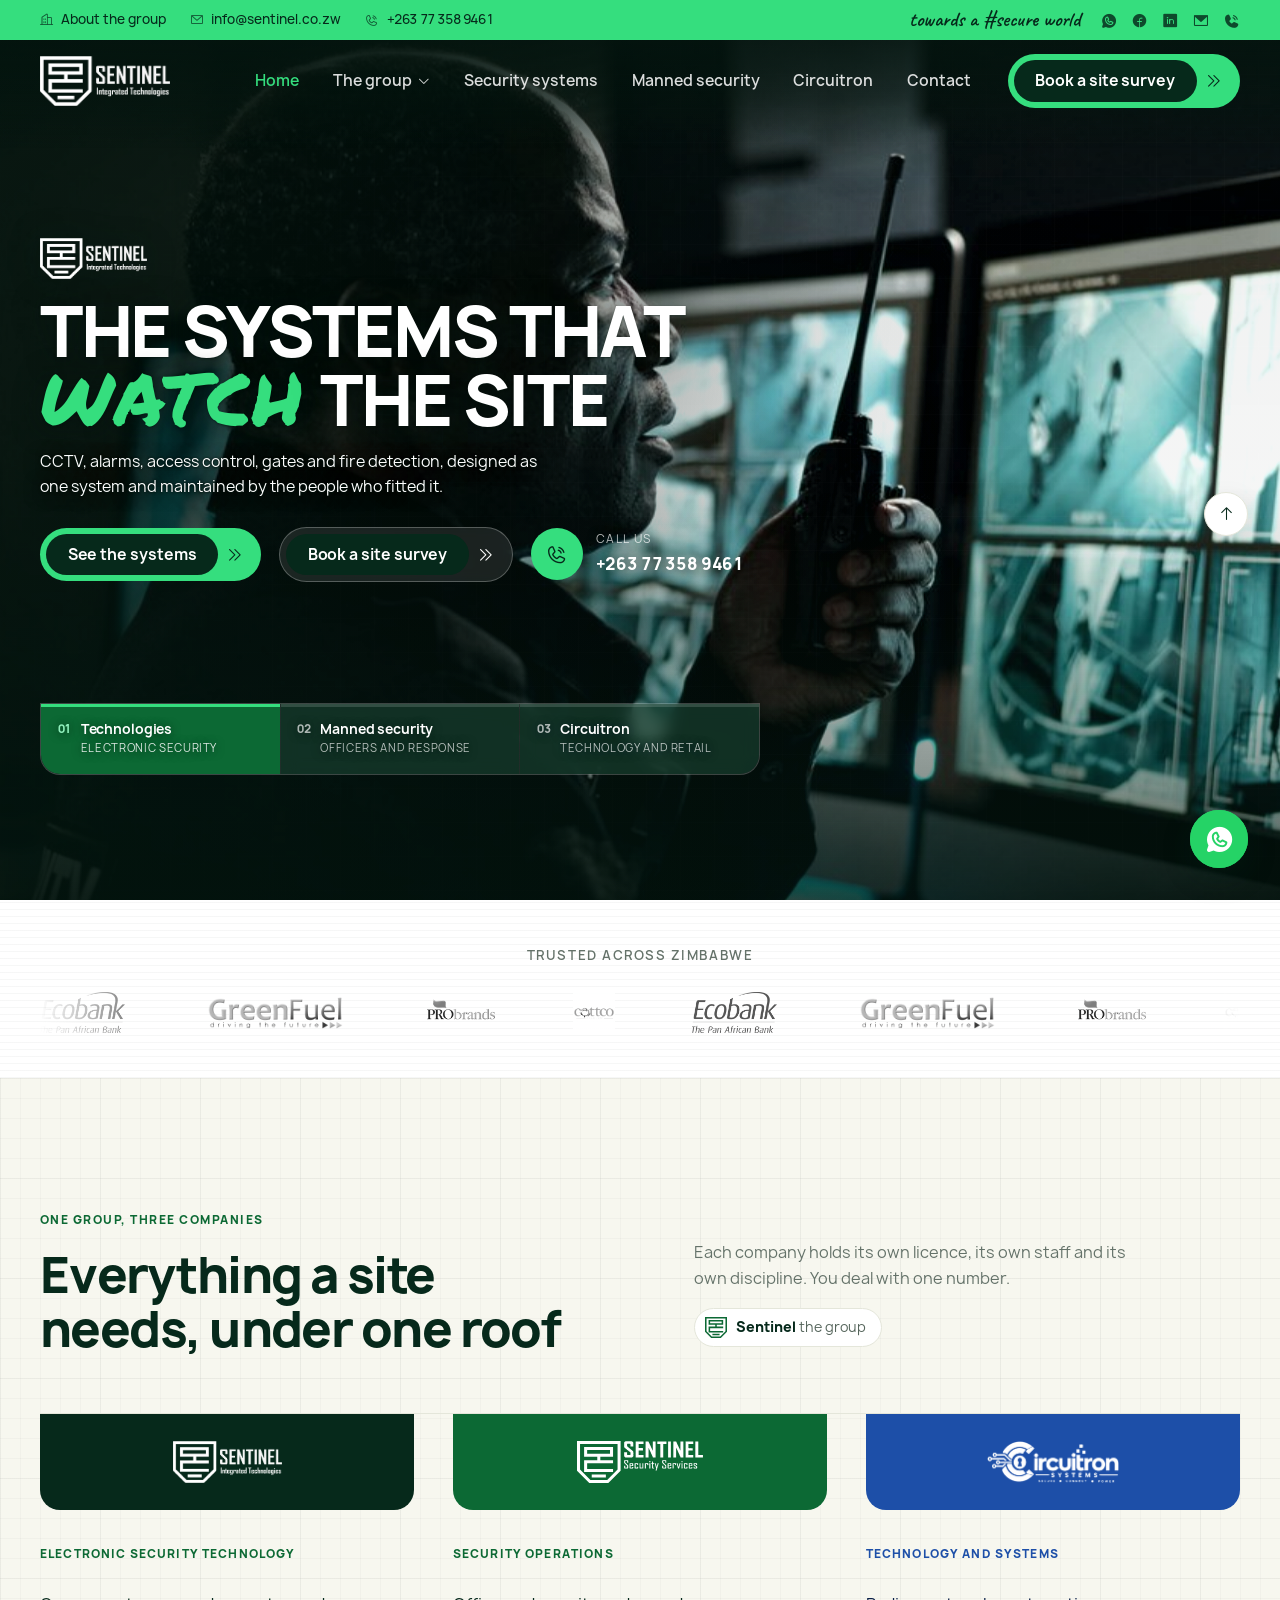
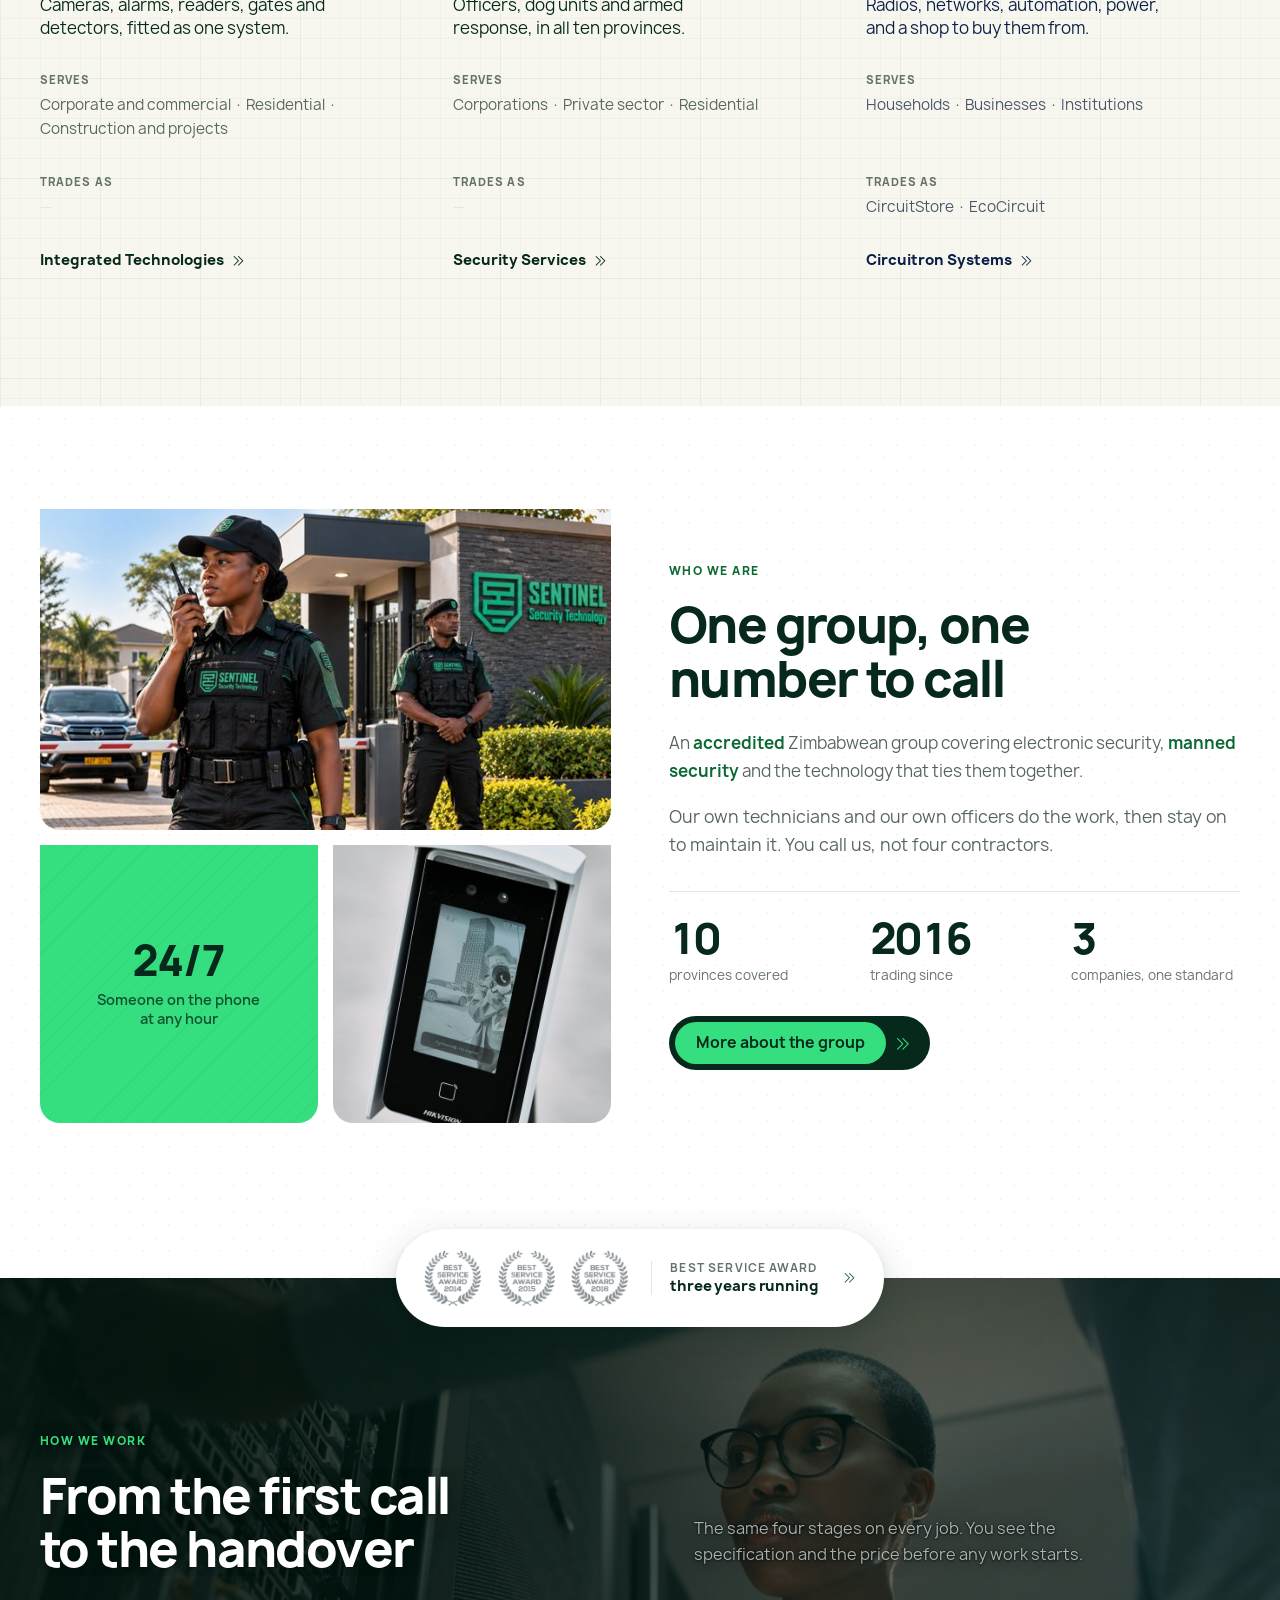
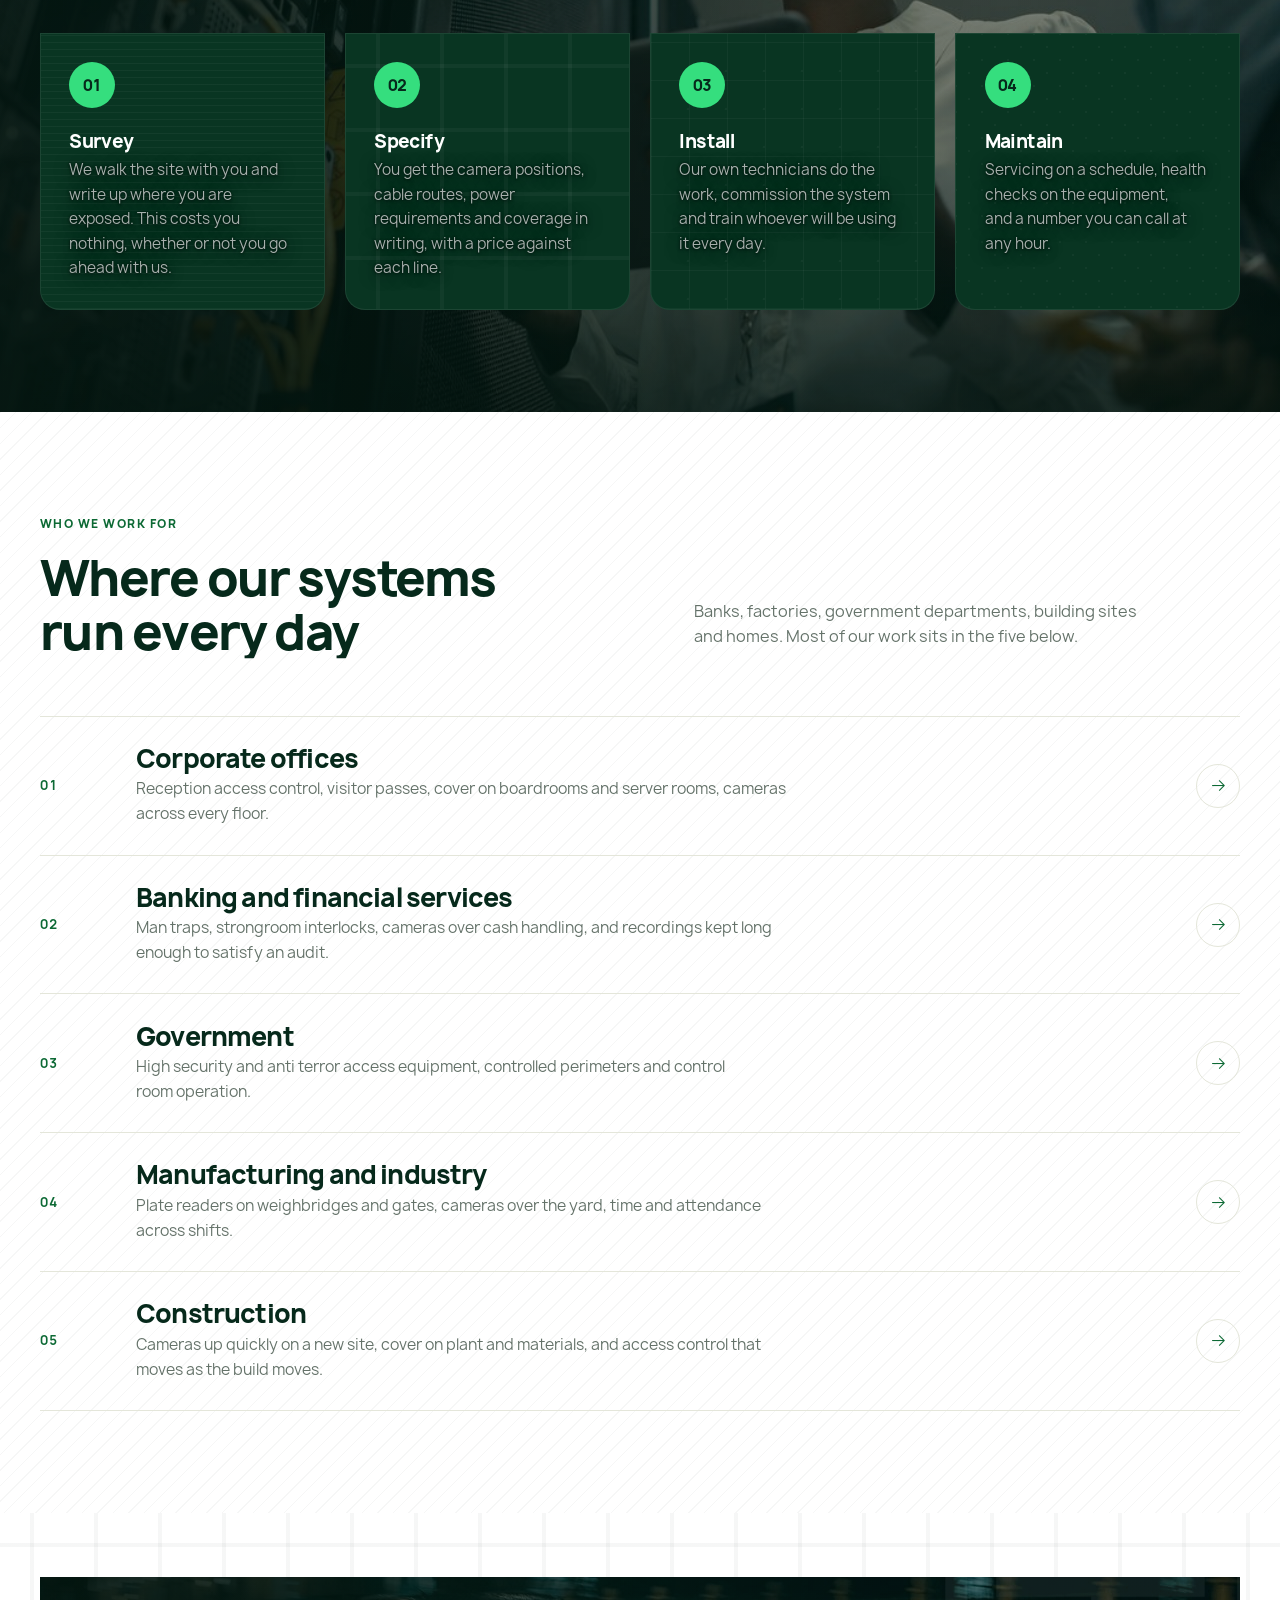
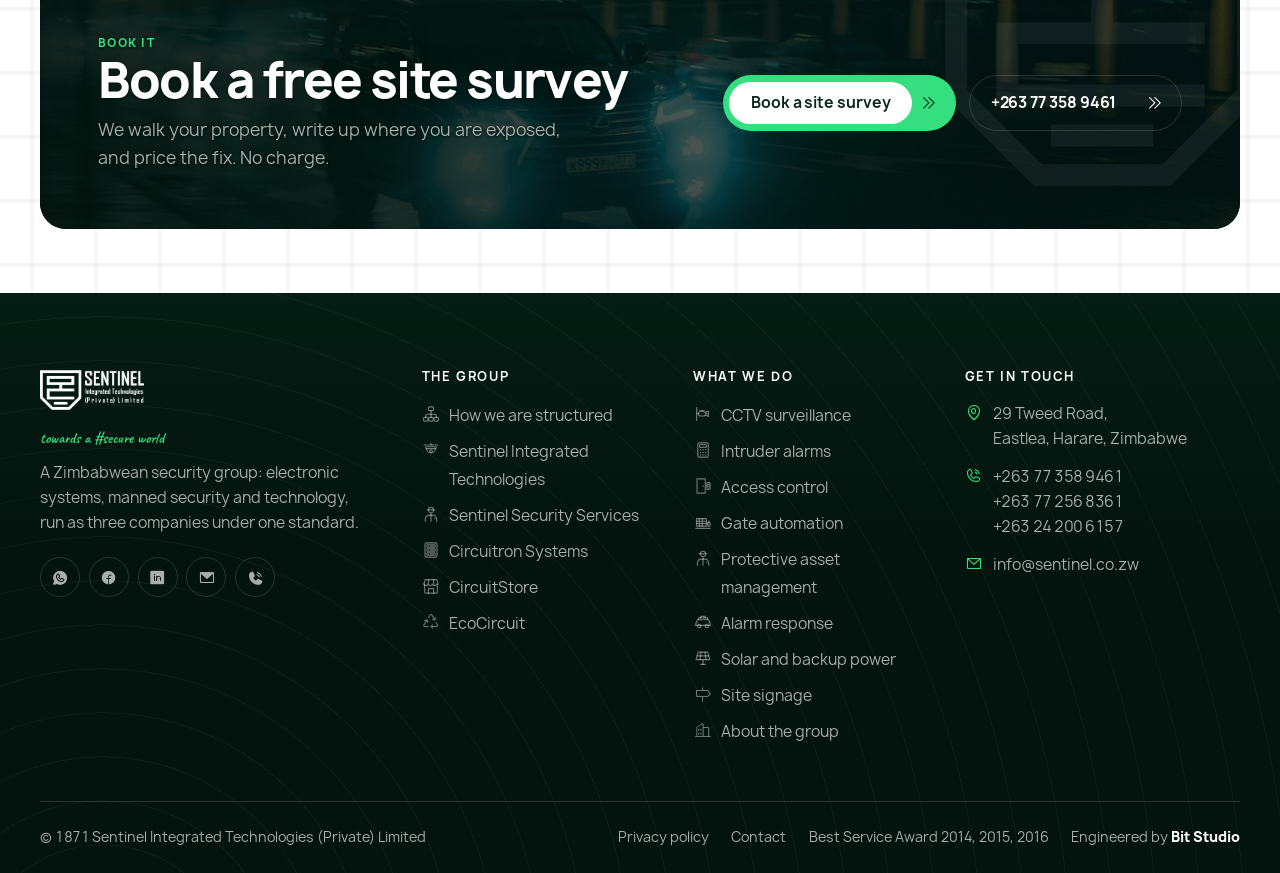
==== commit 0d6abf88: "The supplied lockup, in place of the drawn one The client sent the Sentinel Integrated Technologies " ====
--- a/index.html
+++ b/index.html
@@ -53,8 +53,8 @@
 <header class="header">
   <div class="container header__inner">
     <a class="brand" href="index.html" aria-label="Sentinel Integrated Technologies, home">
-      <img class="brand__light" src="assets/img/brand/sentinel-logo-compact-white.svg" alt="Sentinel Integrated Technologies" width="328" height="140">
-      <img class="brand__dark" src="assets/img/brand/sentinel-logo-compact.svg" alt="" width="328" height="140" aria-hidden="true">
+      <img class="brand__light" src="assets/img/brand/sit-lockup-compact-white.png" alt="Sentinel Integrated Technologies" width="555" height="214">
+      <img class="brand__dark" src="assets/img/brand/sit-lockup-compact.png" alt="" aria-hidden="true" width="555" height="214">
     </a>
 
     <nav class="nav" aria-label="Primary">
@@ -78,7 +78,7 @@
           </a>
           <div class="mega__grid">
         <a class="mega__card" href="services.html">
-          <span class="mega__logo"><img class="clogo" src="assets/img/brand/sentinel-logo-compact.svg" alt="Sentinel Integrated Technologies" width="79" height="34" style="height:34px;width:79px" loading="lazy"></span>
+          <span class="mega__logo"><img class="clogo" src="assets/img/brand/sit-lockup-compact.png" alt="Sentinel Integrated Technologies" style="height:34px;width:88px" loading="lazy" width="555" height="214"></span>
           <small>Electronic security technology</small>
           <span class="mega__chips"><i>CCTV</i><i>Alarms</i><i>Access control</i><i>Fire</i></span>
           
@@ -111,7 +111,7 @@
 <div class="drawer" id="drawer">
   <div class="drawer__top">
     <a class="drawer__brand" href="index.html" aria-label="Sentinel Integrated Technologies home">
-      <img src="assets/img/brand/sentinel-logo-white.svg" alt="" width="150" height="40">
+      <img src="assets/img/brand/sit-lockup-white.png" alt="" width="555" height="214">
     </a>
     <button class="drawer__close" type="button" data-drawer-close aria-label="Close menu">
       <svg viewBox="0 0 24 24" aria-hidden="true" focusable="false">
@@ -163,7 +163,7 @@
 
           <div class="hero__panel is-active" id="hp-1" role="tabpanel" aria-labelledby="ht-1">
             <div class="hero__id">
-              <img class="hero__lockup" src="assets/img/brand/sentinel-logo-compact-white.svg" alt="Sentinel Integrated Technologies" width="94" height="40" loading="eager">
+              <img class="hero__lockup" src="assets/img/brand/sit-lockup-compact-white.png" alt="Sentinel Integrated Technologies" loading="eager" width="555" height="214">
             </div>
             <h1 class="h-hero">The systems that <span class="accent-lime">watch</span> the site</h1>
             <p class="hero__lead">CCTV, alarms, access control, gates and fire detection, designed as one system and maintained by the people who fitted it.</p>
@@ -272,7 +272,7 @@
       </div>
       <div class="org" data-reveal>
         <div class="org__row org__row--head">
-        <a class="org__col org--a" href="services.html" aria-label="Sentinel Integrated Technologies"><span class="org__field"><img src="assets/img/brand/sentinel-logo-compact-white.svg" alt="Sentinel Integrated Technologies" width="98" height="42" loading="lazy"></span></a>
+        <a class="org__col org--a" href="services.html" aria-label="Sentinel Integrated Technologies"><span class="org__field"><img src="assets/img/brand/sit-lockup-compact-white.png" alt="Sentinel Integrated Technologies" loading="lazy" width="555" height="214"></span></a>
         <a class="org__col org--b" href="security-services.html" aria-label="Sentinel Security Services"><span class="org__field"><img src="assets/img/brand/sentinel-security-services-white.svg" alt="Sentinel Security Services" width="126" height="42" loading="lazy"></span></a>
         <a class="org__col org--c theme-circuitron" href="circuitron.html" aria-label="Circuitron Systems"><span class="org__field"><img src="assets/img/brand/circuitron-logo-white.png" alt="Circuitron Systems" loading="lazy" width="531" height="169"></span></a>
         </div>
@@ -471,7 +471,7 @@
     <div class="footer__top">
       <div class="footer__brand">
         <a href="index.html" aria-label="Sentinel Integrated Technologies, home">
-          <img src="assets/img/brand/sentinel-logo-white.svg" alt="Sentinel Integrated Technologies" width="328" height="140" loading="lazy">
+          <img src="assets/img/brand/sit-lockup-white.png" alt="Sentinel Integrated Technologies" loading="lazy" width="555" height="214">
         </a>
         <p class="script footer__tagline">towards a #secure world</p>
         <p>A Zimbabwean security group: electronic systems, manned security and technology, run as three companies under one standard.</p>
@@ -526,7 +526,7 @@
     </div>
 
     <div class="footer__bottom">
-      <p style="margin:0">&copy; <span data-year class="num">2026</span> Sentinel Integrated Technologies (PVT) Ltd</p>
+      <p style="margin:0">&copy; <span data-year class="num">2026</span> Sentinel Integrated Technologies (Private) Limited</p>
       <nav aria-label="Legal">
         <a href="privacy.html">Privacy policy</a>
         <a href="contact.html">Contact</a>
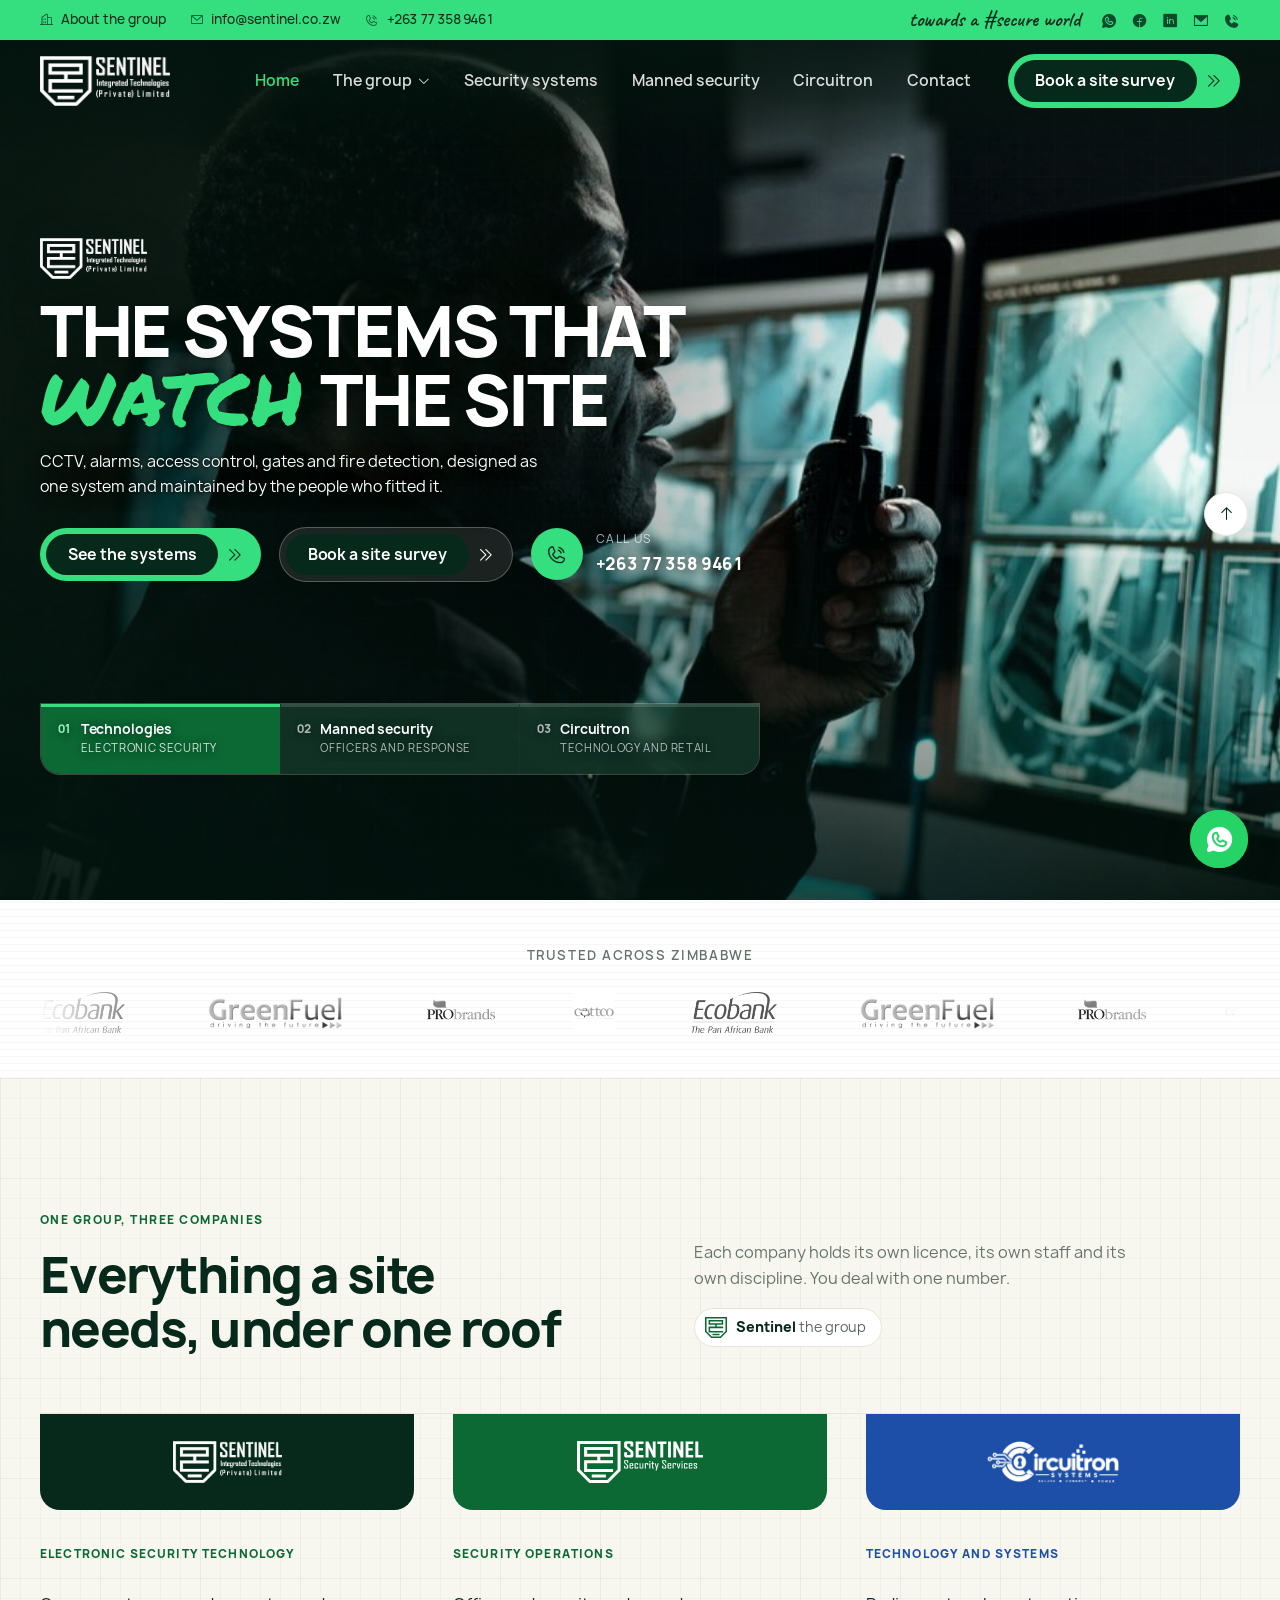
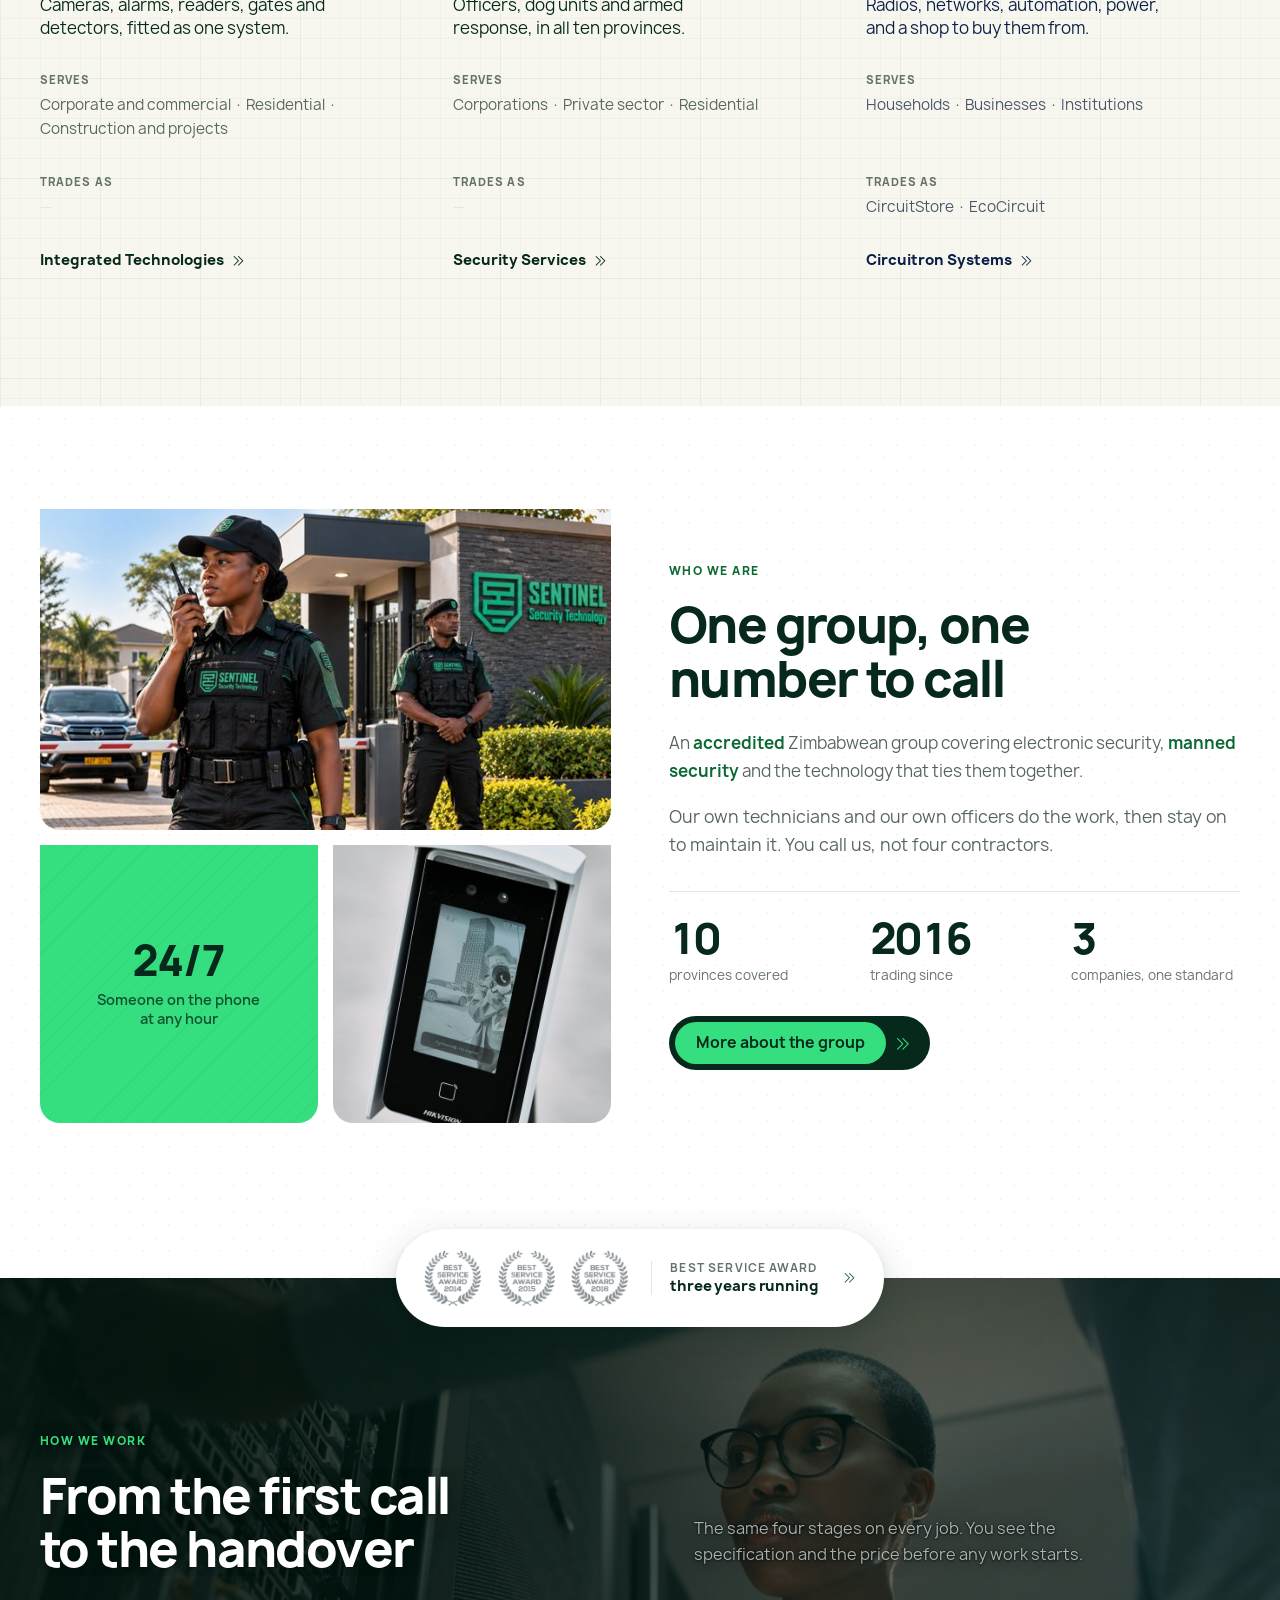
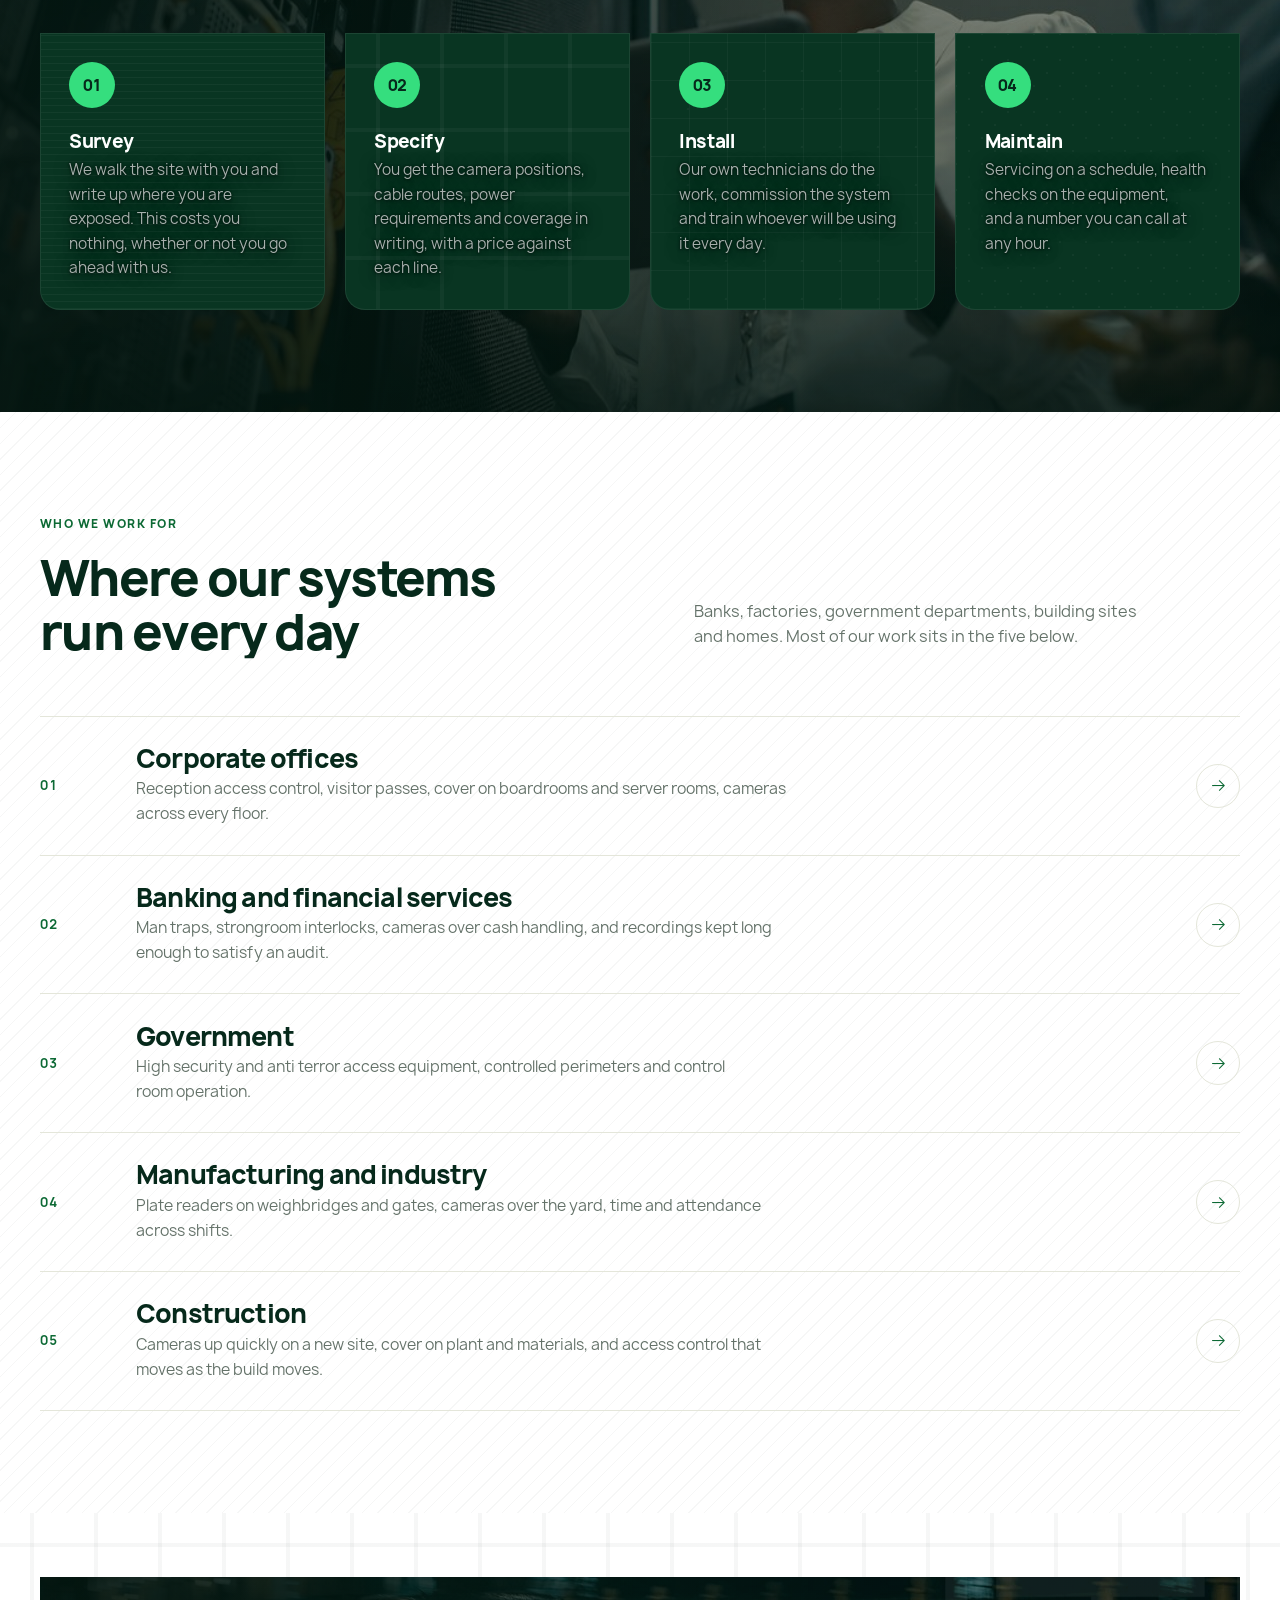
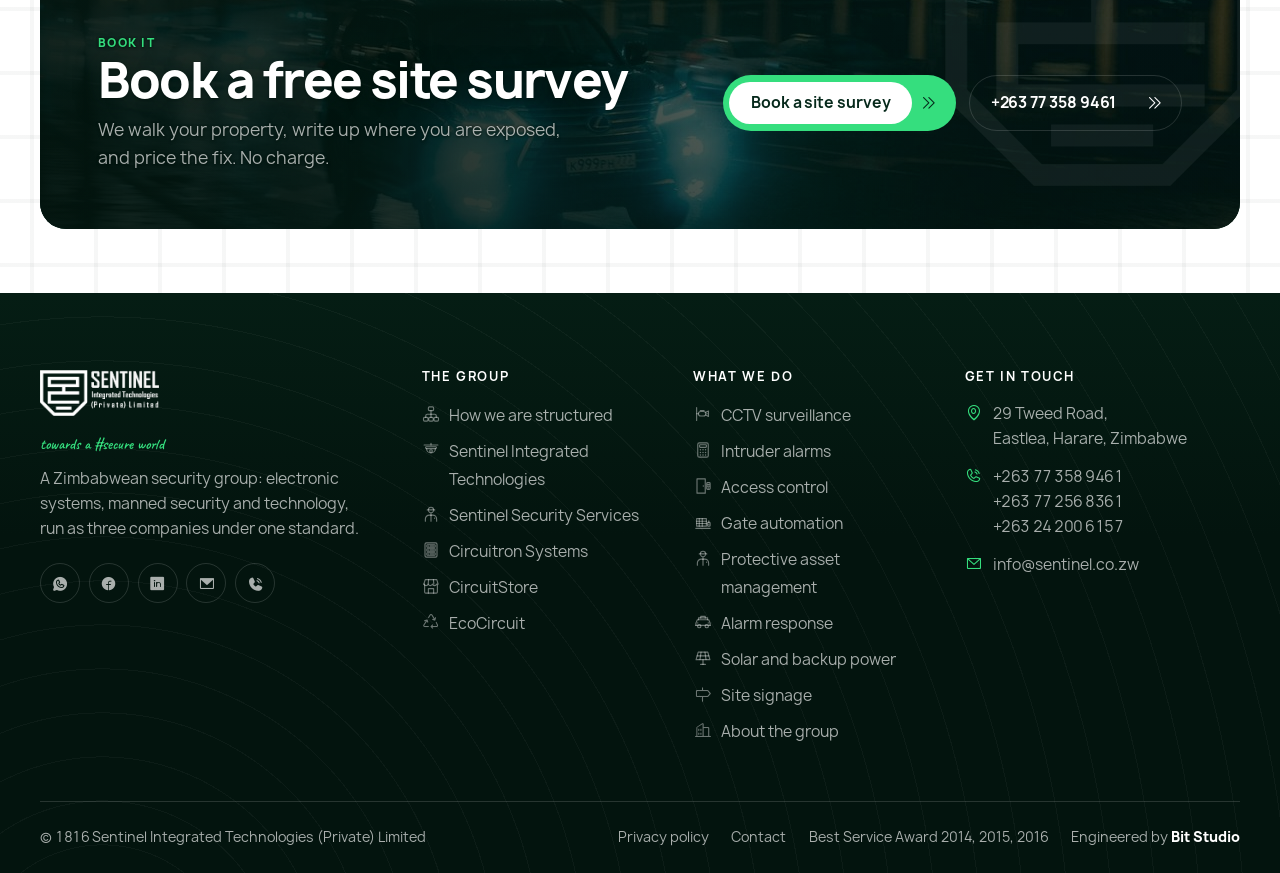
==== commit 28ee1c50: "The full lockup everywhere, entity line and all The swap landed but you could only see it in the foo" ====
--- a/index.html
+++ b/index.html
@@ -53,8 +53,8 @@
 <header class="header">
   <div class="container header__inner">
     <a class="brand" href="index.html" aria-label="Sentinel Integrated Technologies, home">
-      <img class="brand__light" src="assets/img/brand/sit-lockup-compact-white.png" alt="Sentinel Integrated Technologies" width="555" height="214">
-      <img class="brand__dark" src="assets/img/brand/sit-lockup-compact.png" alt="" aria-hidden="true" width="555" height="214">
+      <img class="brand__light" src="assets/img/brand/sit-lockup-white.png" alt="Sentinel Integrated Technologies" width="555" height="214">
+      <img class="brand__dark" src="assets/img/brand/sit-lockup.png" alt="" aria-hidden="true" width="555" height="214">
     </a>
 
     <nav class="nav" aria-label="Primary">
@@ -78,7 +78,7 @@
           </a>
           <div class="mega__grid">
         <a class="mega__card" href="services.html">
-          <span class="mega__logo"><img class="clogo" src="assets/img/brand/sit-lockup-compact.png" alt="Sentinel Integrated Technologies" style="height:34px;width:88px" loading="lazy" width="555" height="214"></span>
+          <span class="mega__logo"><img class="clogo" src="assets/img/brand/sit-lockup.png" alt="Sentinel Integrated Technologies" style="height:34px;width:88px" loading="lazy" width="555" height="214"></span>
           <small>Electronic security technology</small>
           <span class="mega__chips"><i>CCTV</i><i>Alarms</i><i>Access control</i><i>Fire</i></span>
           
@@ -163,7 +163,7 @@
 
           <div class="hero__panel is-active" id="hp-1" role="tabpanel" aria-labelledby="ht-1">
             <div class="hero__id">
-              <img class="hero__lockup" src="assets/img/brand/sit-lockup-compact-white.png" alt="Sentinel Integrated Technologies" loading="eager" width="555" height="214">
+              <img class="hero__lockup" src="assets/img/brand/sit-lockup-white.png" alt="Sentinel Integrated Technologies" loading="eager" width="555" height="214">
             </div>
             <h1 class="h-hero">The systems that <span class="accent-lime">watch</span> the site</h1>
             <p class="hero__lead">CCTV, alarms, access control, gates and fire detection, designed as one system and maintained by the people who fitted it.</p>
@@ -272,7 +272,7 @@
       </div>
       <div class="org" data-reveal>
         <div class="org__row org__row--head">
-        <a class="org__col org--a" href="services.html" aria-label="Sentinel Integrated Technologies"><span class="org__field"><img src="assets/img/brand/sit-lockup-compact-white.png" alt="Sentinel Integrated Technologies" loading="lazy" width="555" height="214"></span></a>
+        <a class="org__col org--a" href="services.html" aria-label="Sentinel Integrated Technologies"><span class="org__field"><img src="assets/img/brand/sit-lockup-white.png" alt="Sentinel Integrated Technologies" loading="lazy" width="555" height="214"></span></a>
         <a class="org__col org--b" href="security-services.html" aria-label="Sentinel Security Services"><span class="org__field"><img src="assets/img/brand/sentinel-security-services-white.svg" alt="Sentinel Security Services" width="126" height="42" loading="lazy"></span></a>
         <a class="org__col org--c theme-circuitron" href="circuitron.html" aria-label="Circuitron Systems"><span class="org__field"><img src="assets/img/brand/circuitron-logo-white.png" alt="Circuitron Systems" loading="lazy" width="531" height="169"></span></a>
         </div>
--- a/assets/css/style.css
+++ b/assets/css/style.css
@@ -671,7 +671,7 @@
 
 .brand { display: flex; align-items: center; flex: none; }
 .brand img { height: 50px; width: auto; transition: height .35s var(--ease); }
-.header--solid .brand img { height: 42px; }
+.header--solid .brand img { height: 46px; }
 .brand__light { display: block; }
 .brand__dark { display: none; }
 .header--solid .brand__light { display: none; }
@@ -814,7 +814,7 @@
   margin-bottom: 1.5rem;
 }
 .drawer__brand { display: inline-flex; align-items: center; }
-.drawer__brand img { height: 40px; width: auto; display: block; }
+.drawer__brand img { height: 46px; width: auto; display: block; }
 .drawer__close {
   flex: none;
   display: grid; place-items: center;
@@ -2089,7 +2089,7 @@
 }
 .footer__top { display: grid; grid-template-columns: 1.5fr 1fr 1fr 1.25fr; gap: clamp(2rem, 4vw, 3.25rem); padding-bottom: clamp(2.5rem, 4.5vw, 3.5rem); }
 /* width:auto or the HTML width attribute stretches these. */
-.footer__brand img { height: 40px; width: auto; margin-bottom: 1.25rem; }
+.footer__brand img { height: 46px; width: auto; margin-bottom: 1.25rem; }
 .footer__brand p { font-size: .95rem; max-width: 34ch; }
 .footer__tagline { font-size: 1.7rem; color: var(--lime); margin: .2rem 0 .8rem; max-width: none; white-space: nowrap; }
 .footer h4 { font-size: .78rem; font-weight: 700; letter-spacing: .13em; text-transform: uppercase; color: #fff; margin-bottom: 1.1rem; }
@@ -3314,7 +3314,7 @@
 @media (max-width: 380px) {
   /* Three things on one line at 320px: the lockup gives up a few pixels and
      the action gives up its padding, rather than the action being dropped. */
-  .brand img, .header--solid .brand img { height: 34px; }
+  .brand img, .header--solid .brand img { height: 42px; }
   .header__cta .pbtn { padding: 3px .45rem 3px 3px; }
   .header__cta .pbtn__label { padding: .55rem .7rem; font-size: .8rem; }
   .nav-toggle { width: 38px; margin-left: .15rem; }
